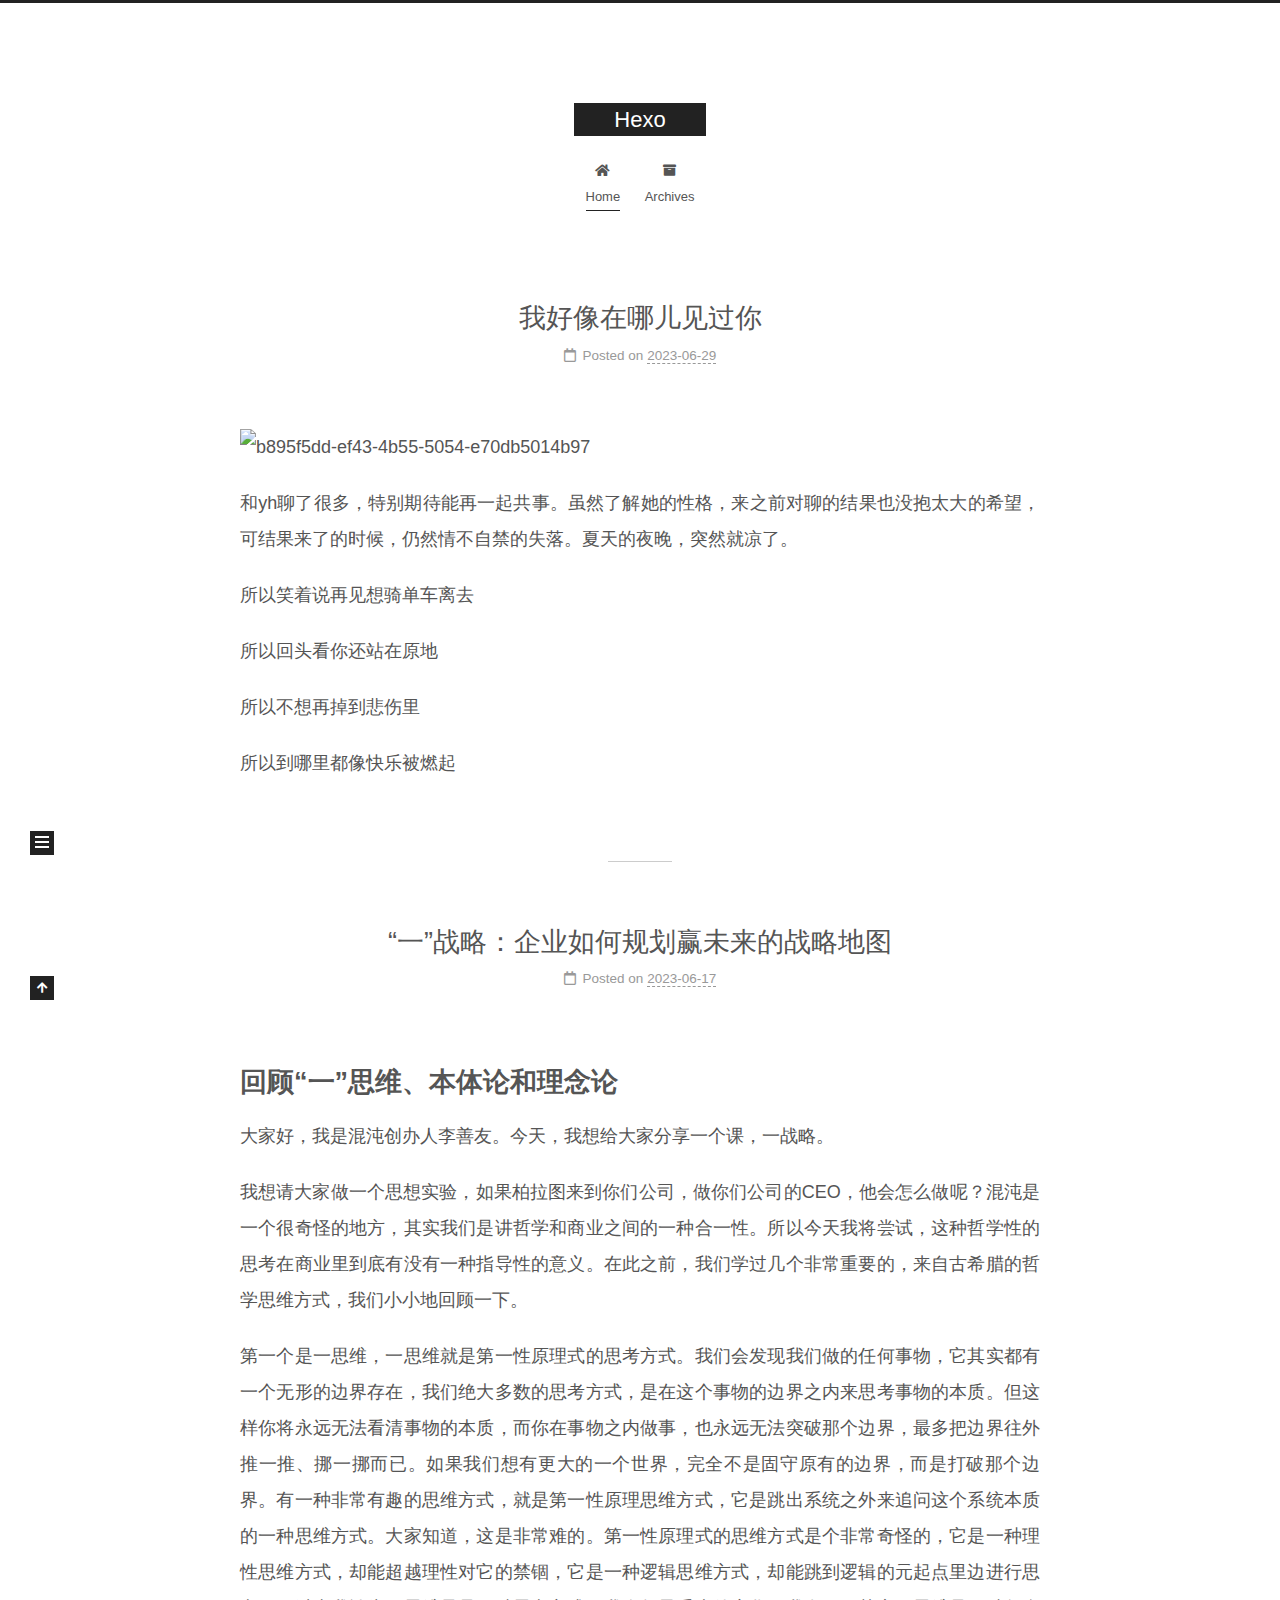
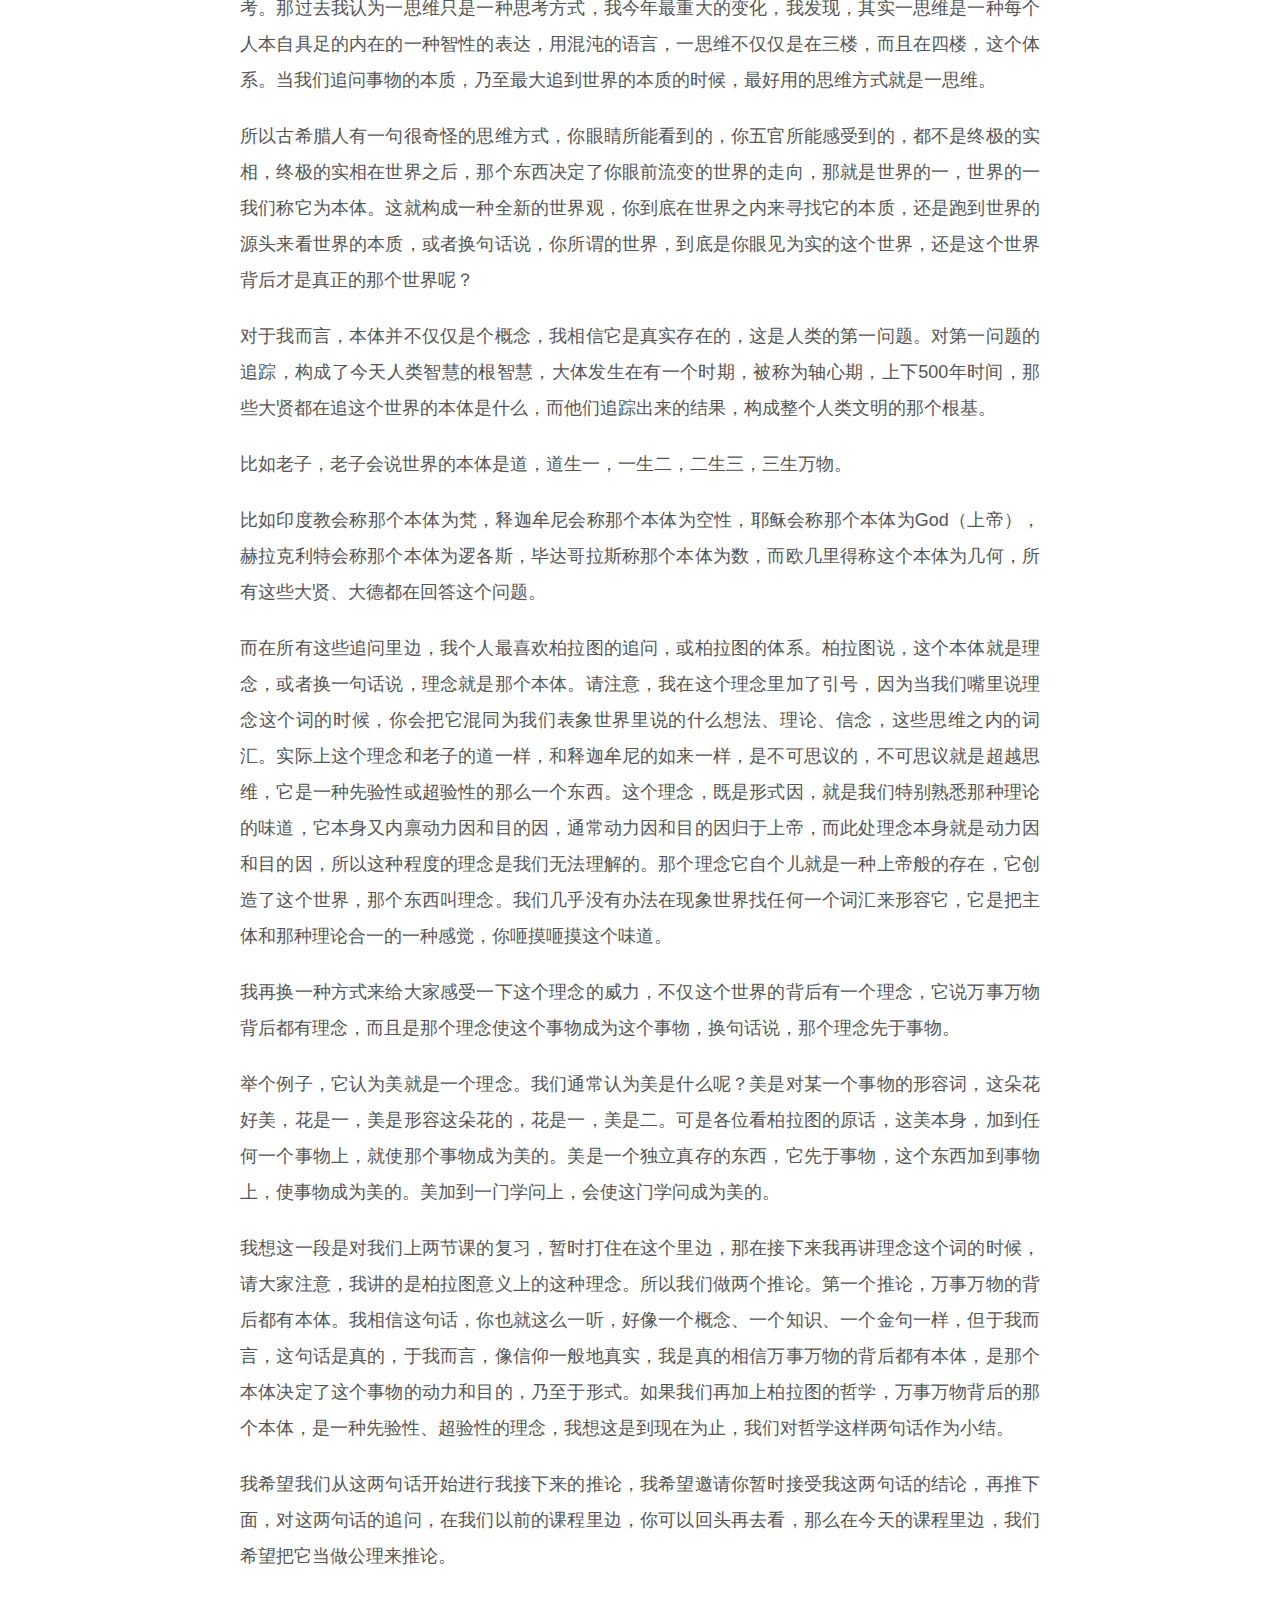
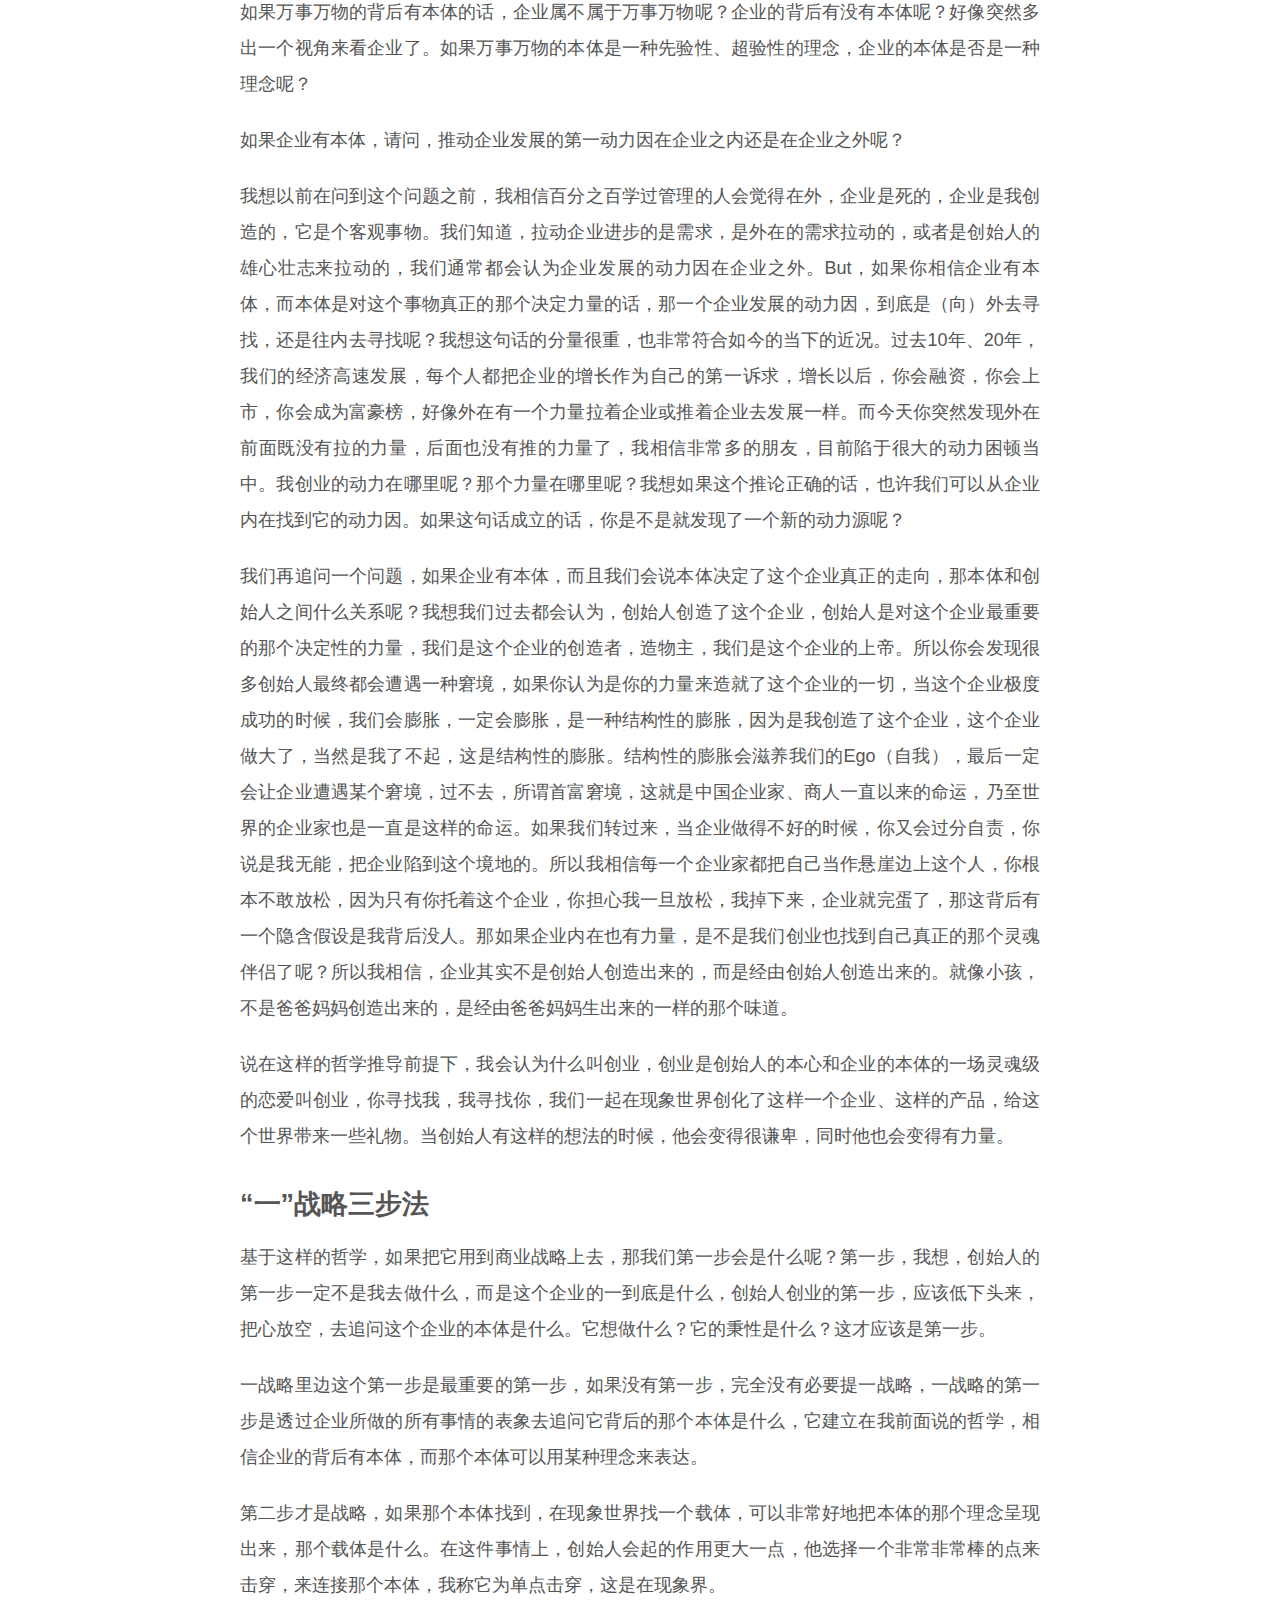
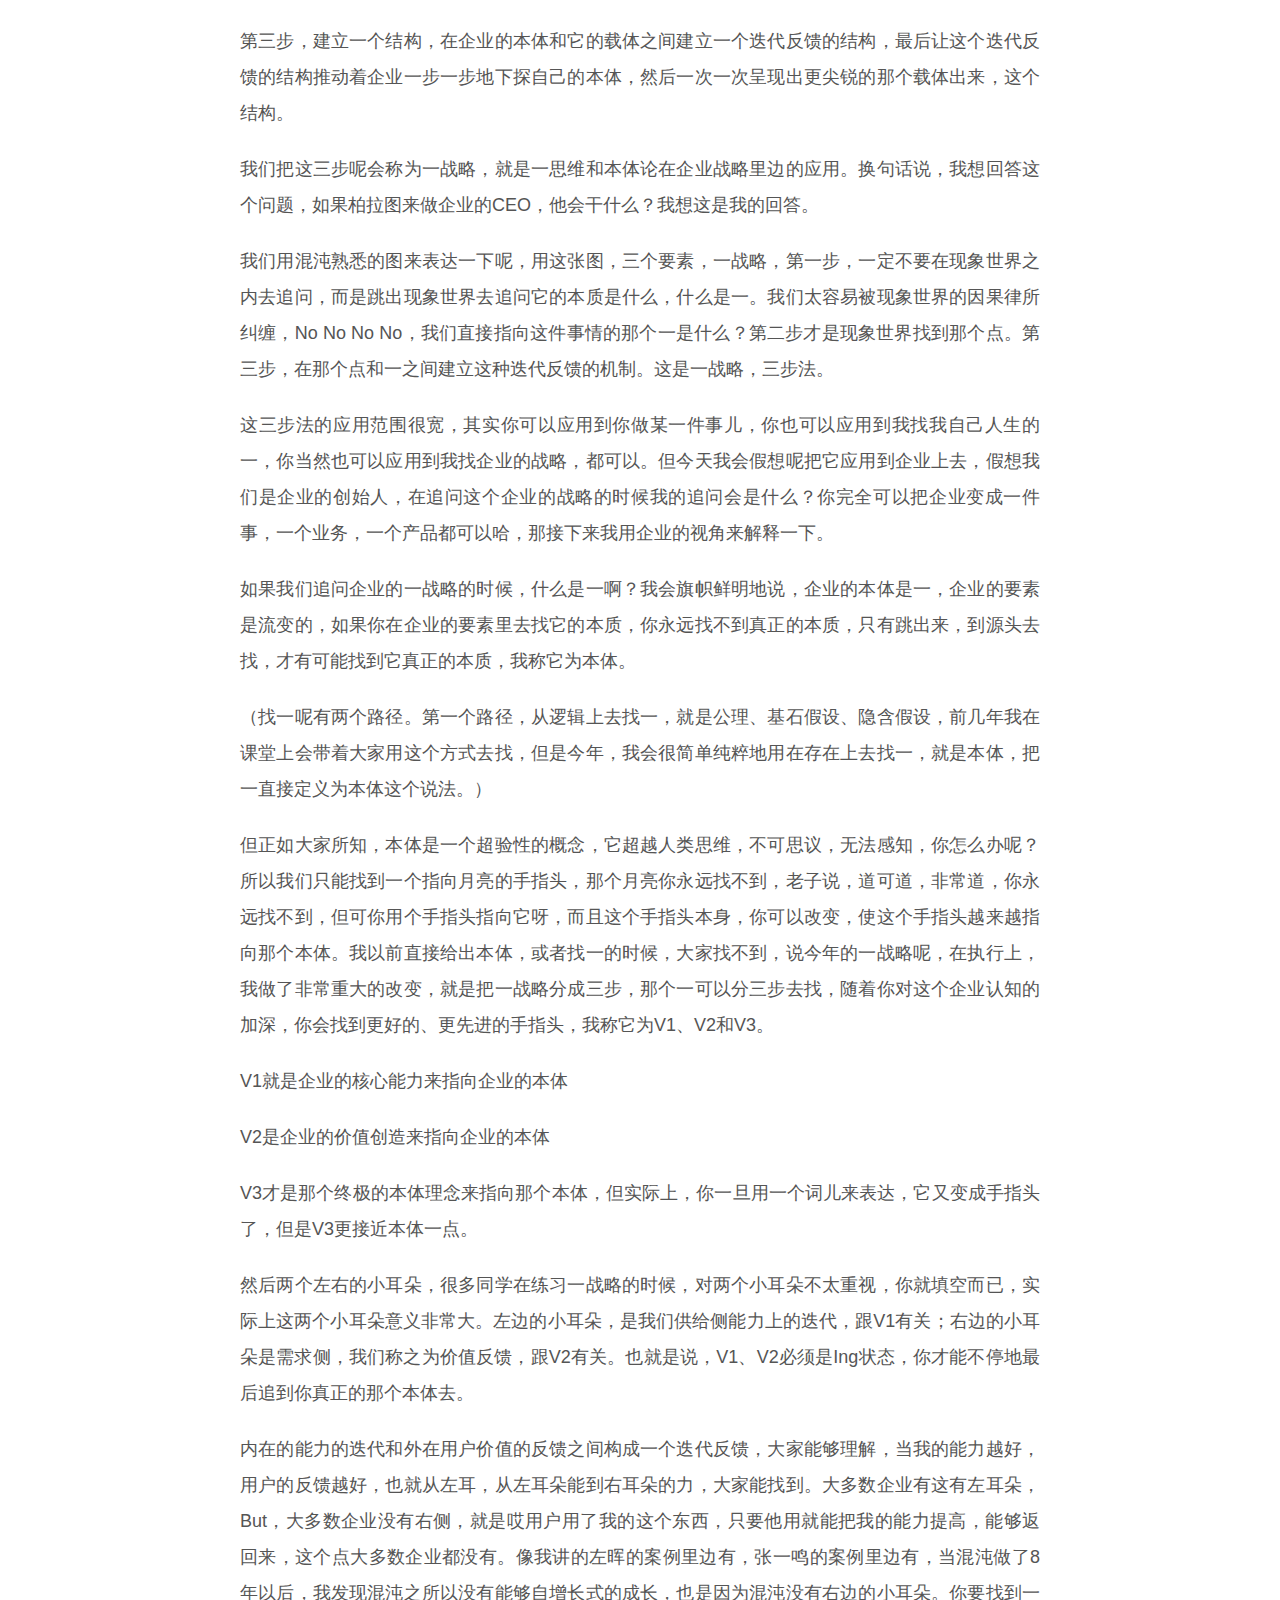
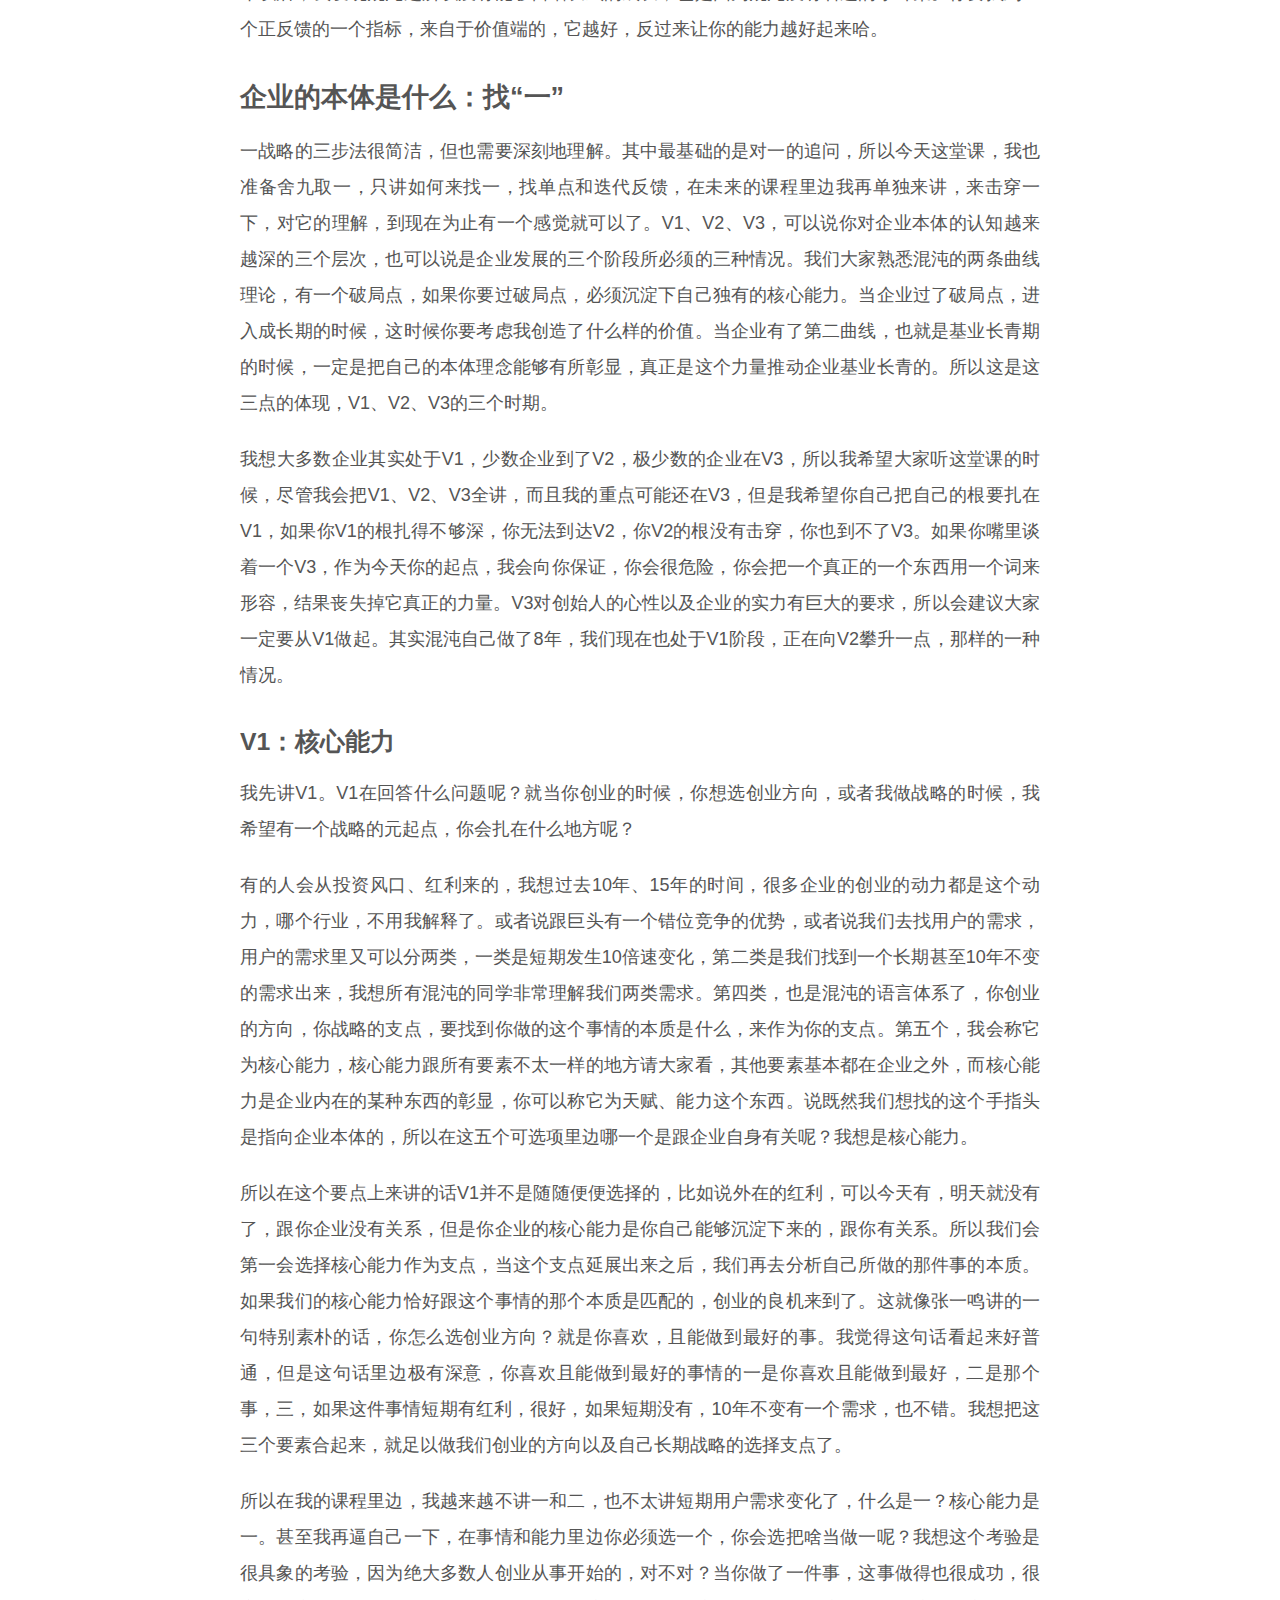
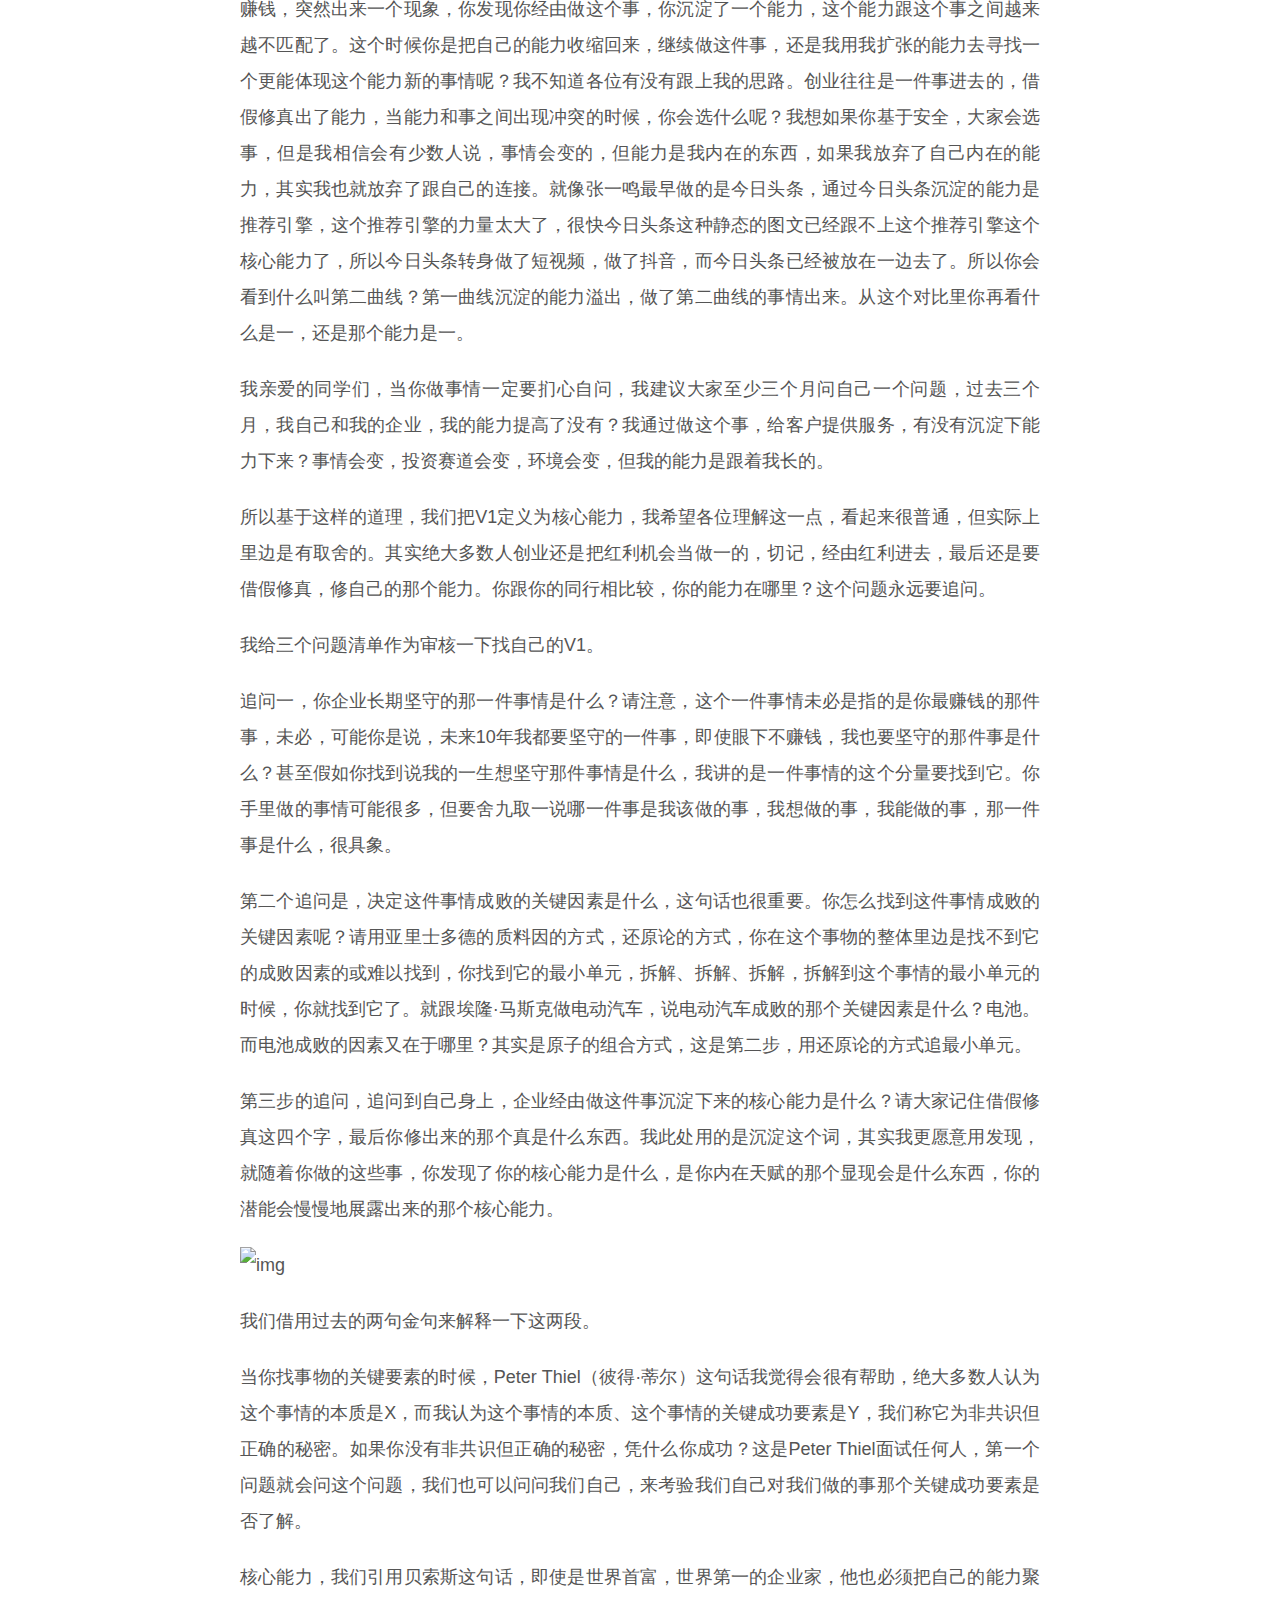
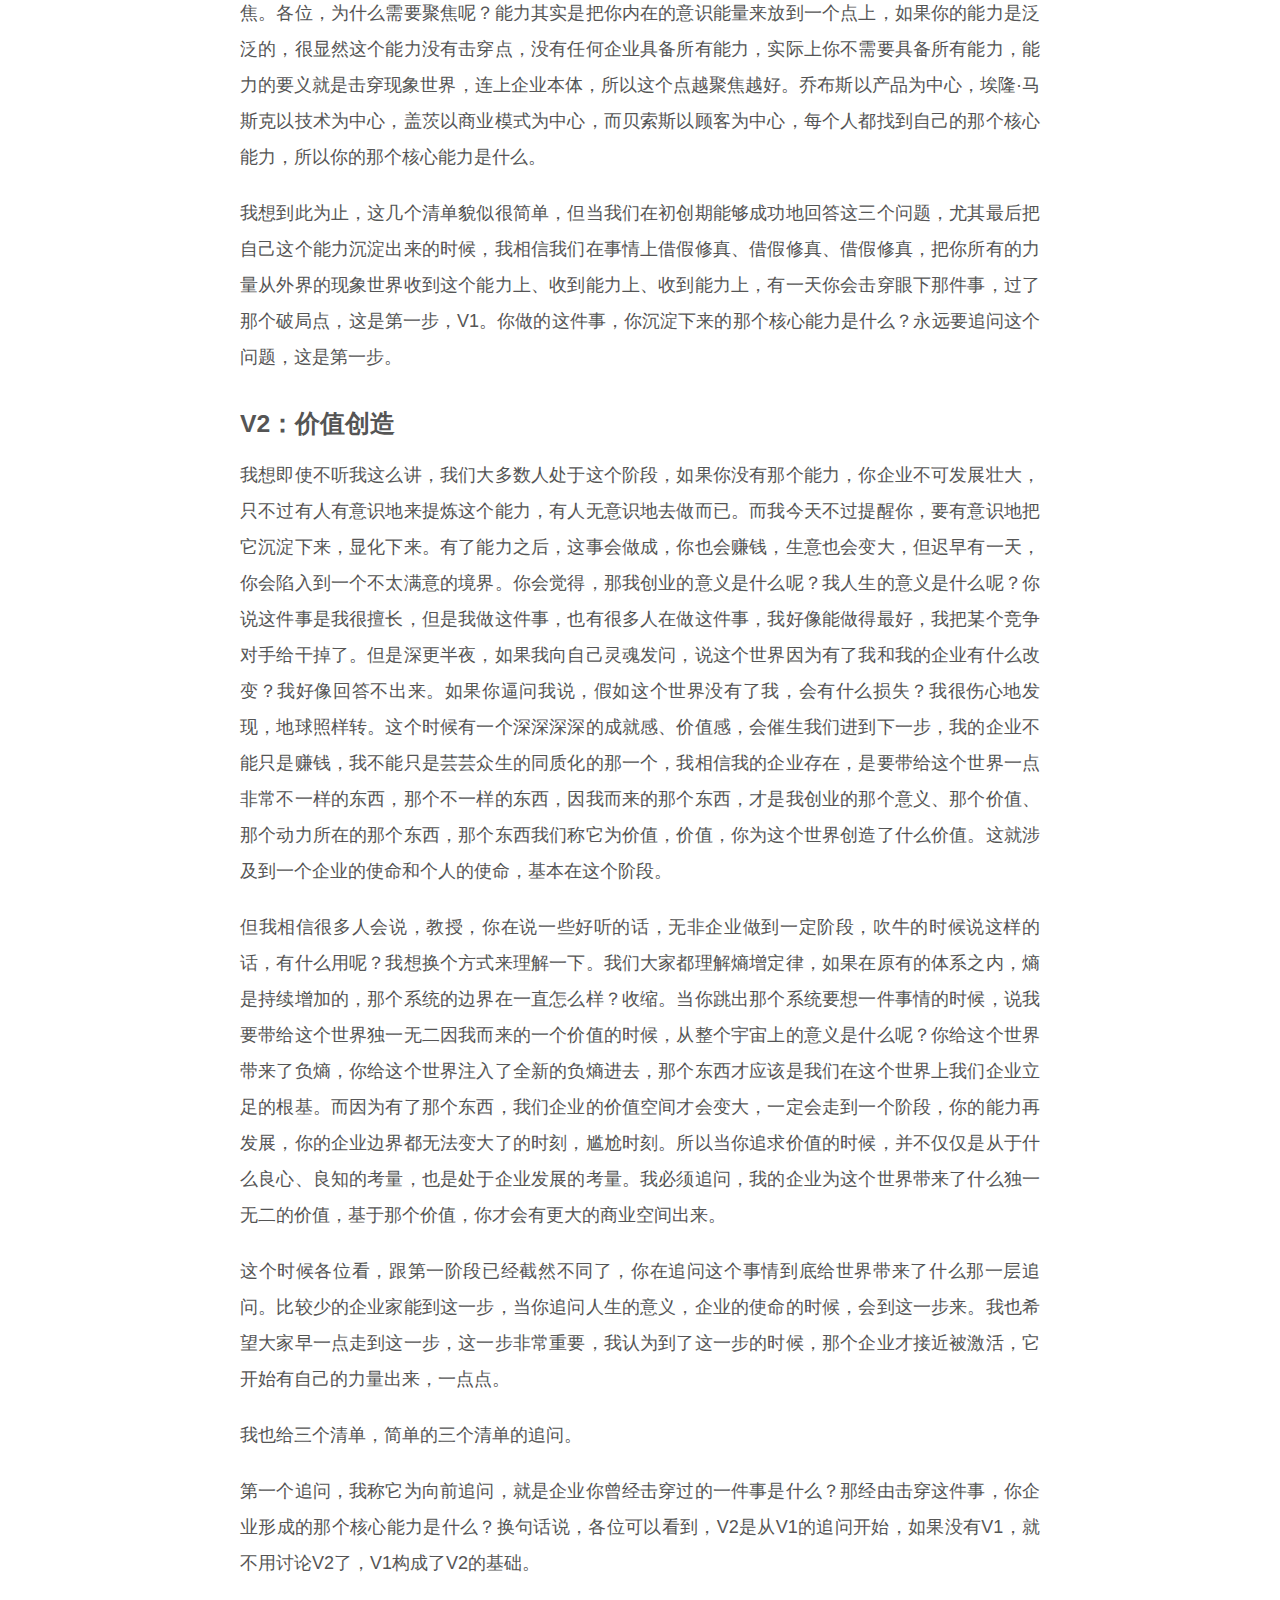
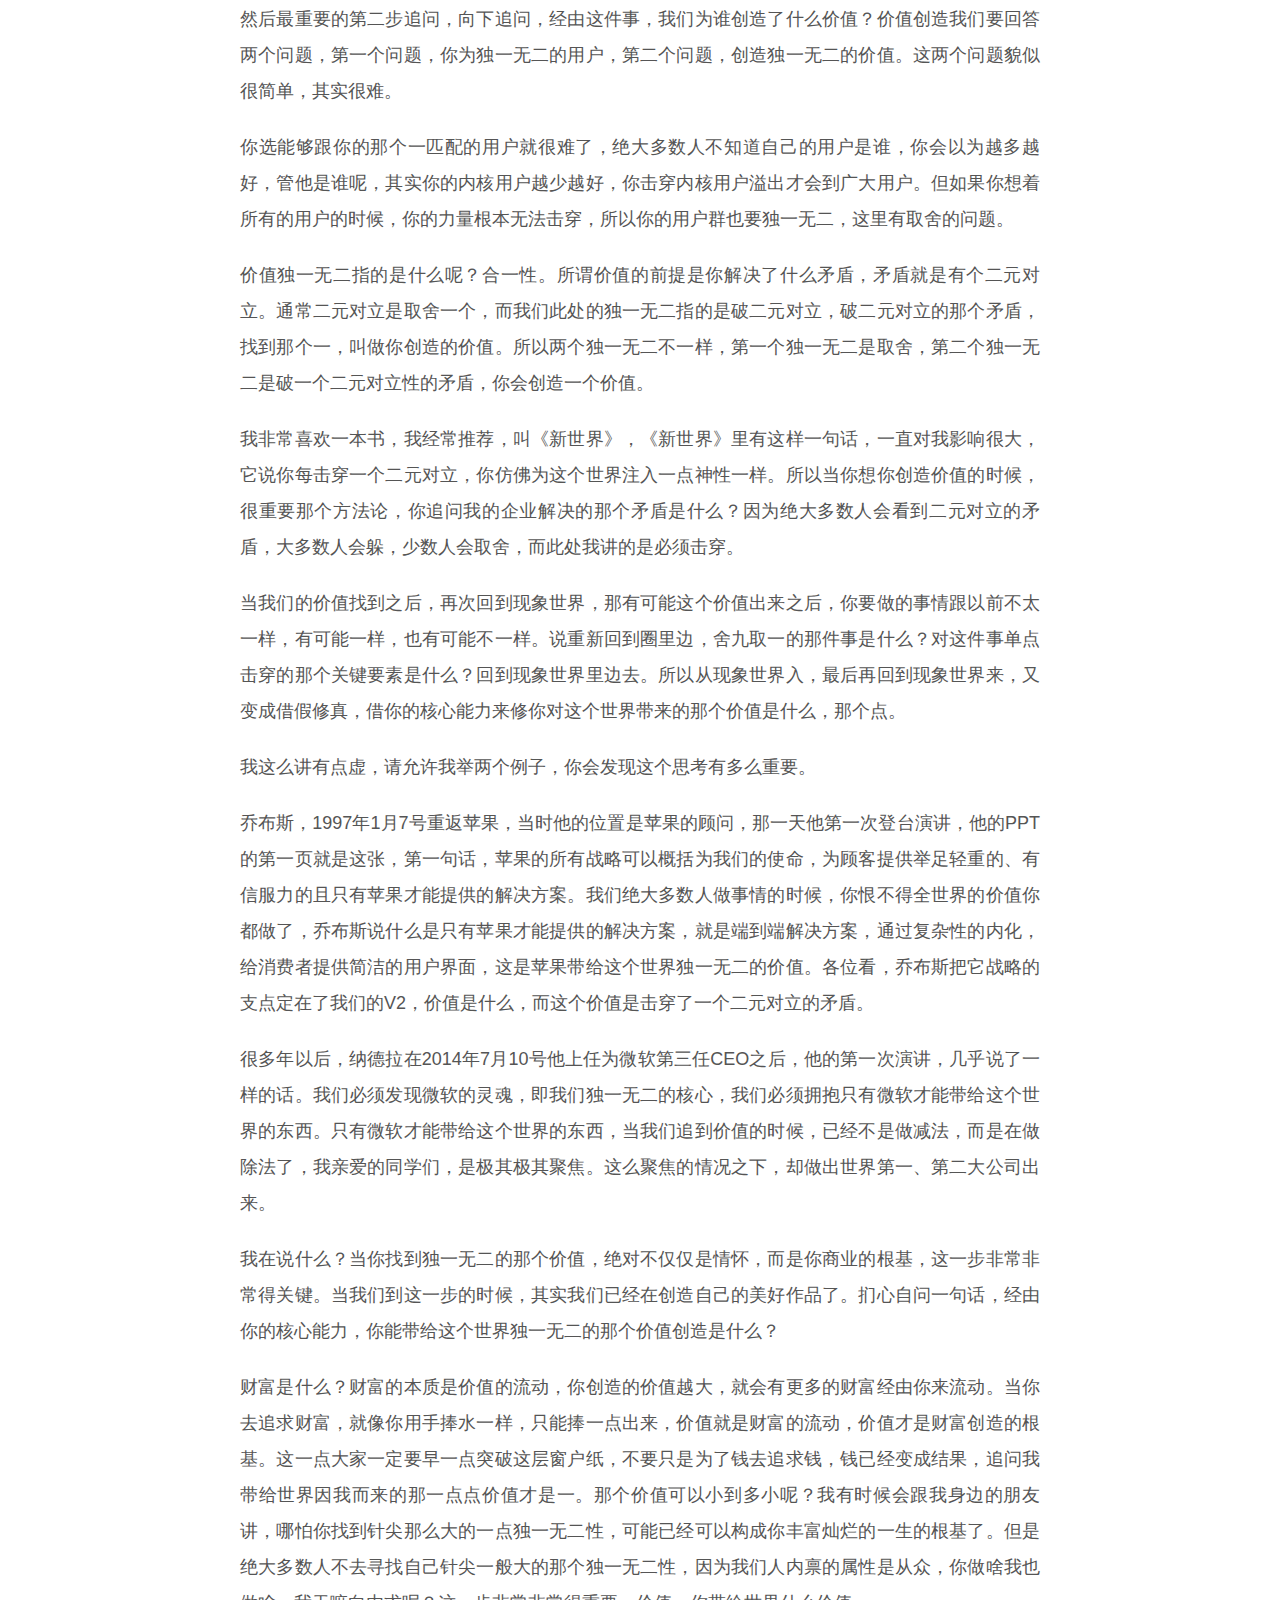
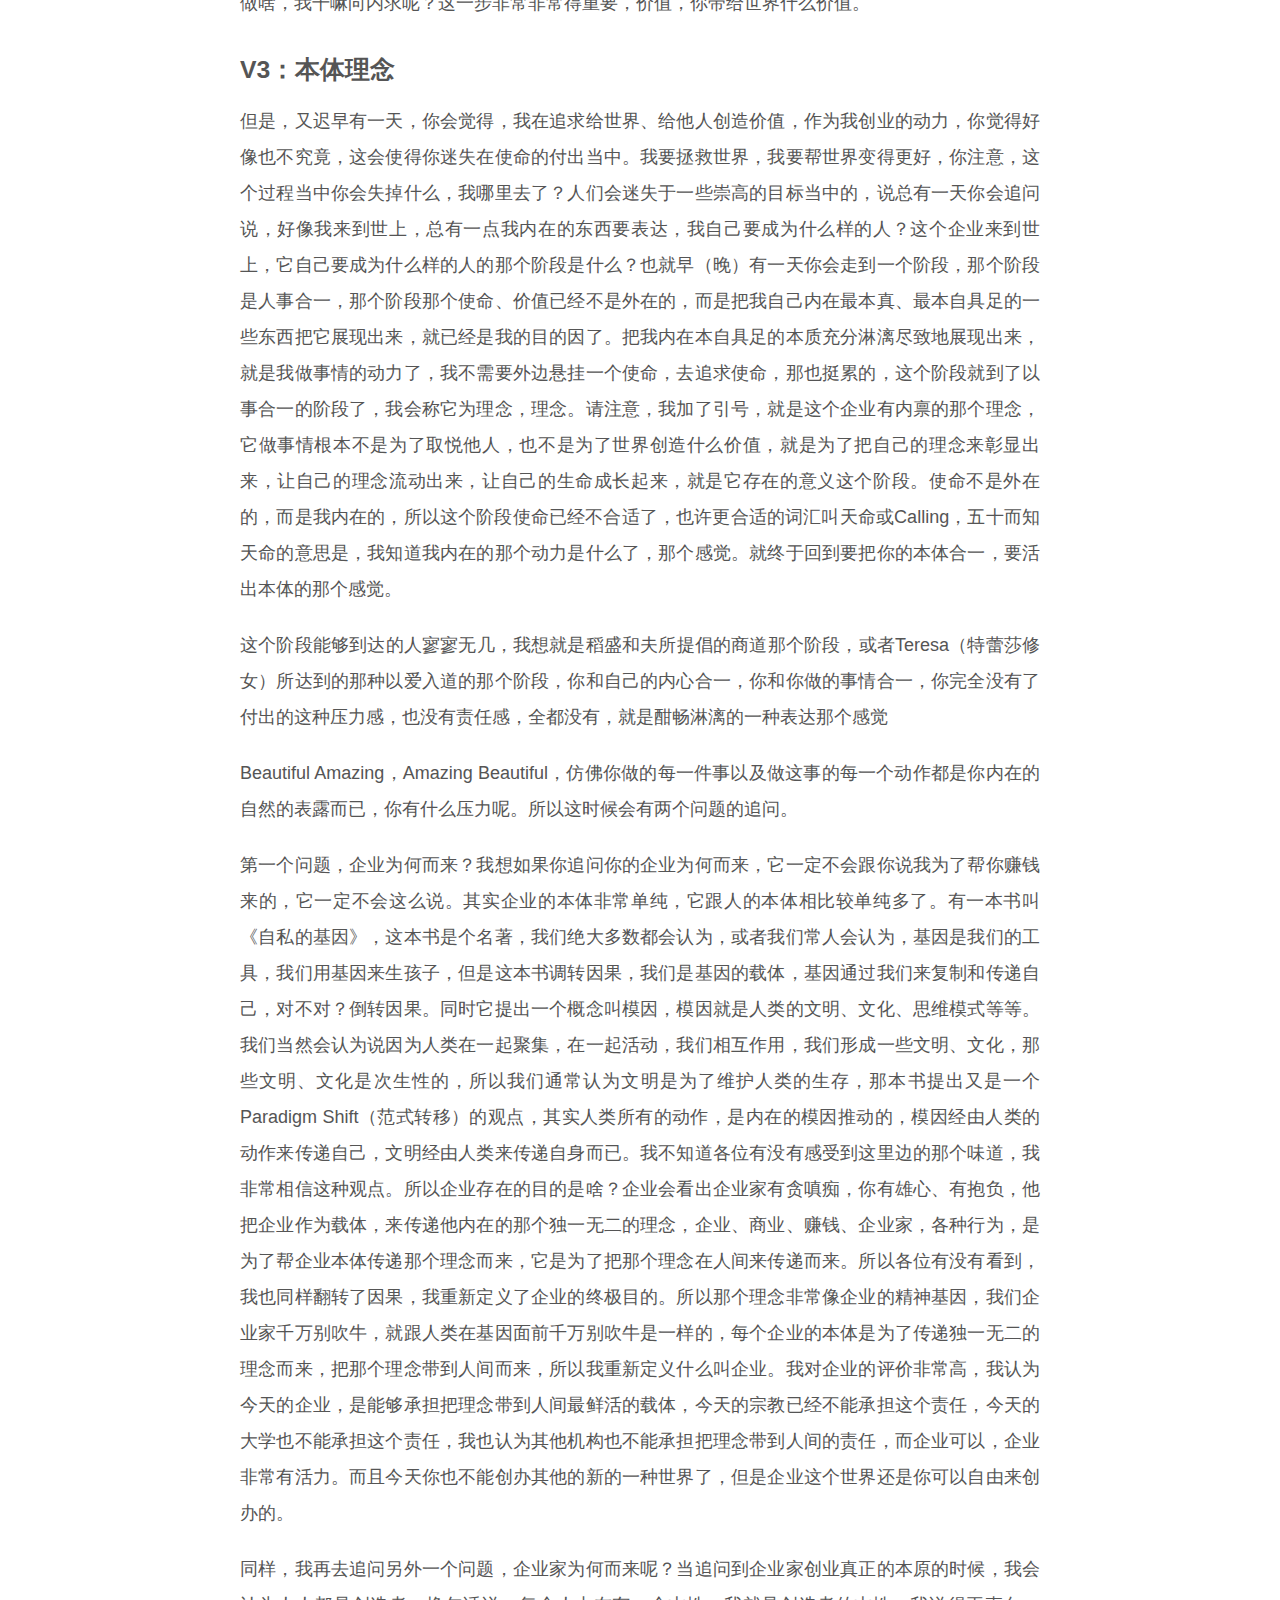
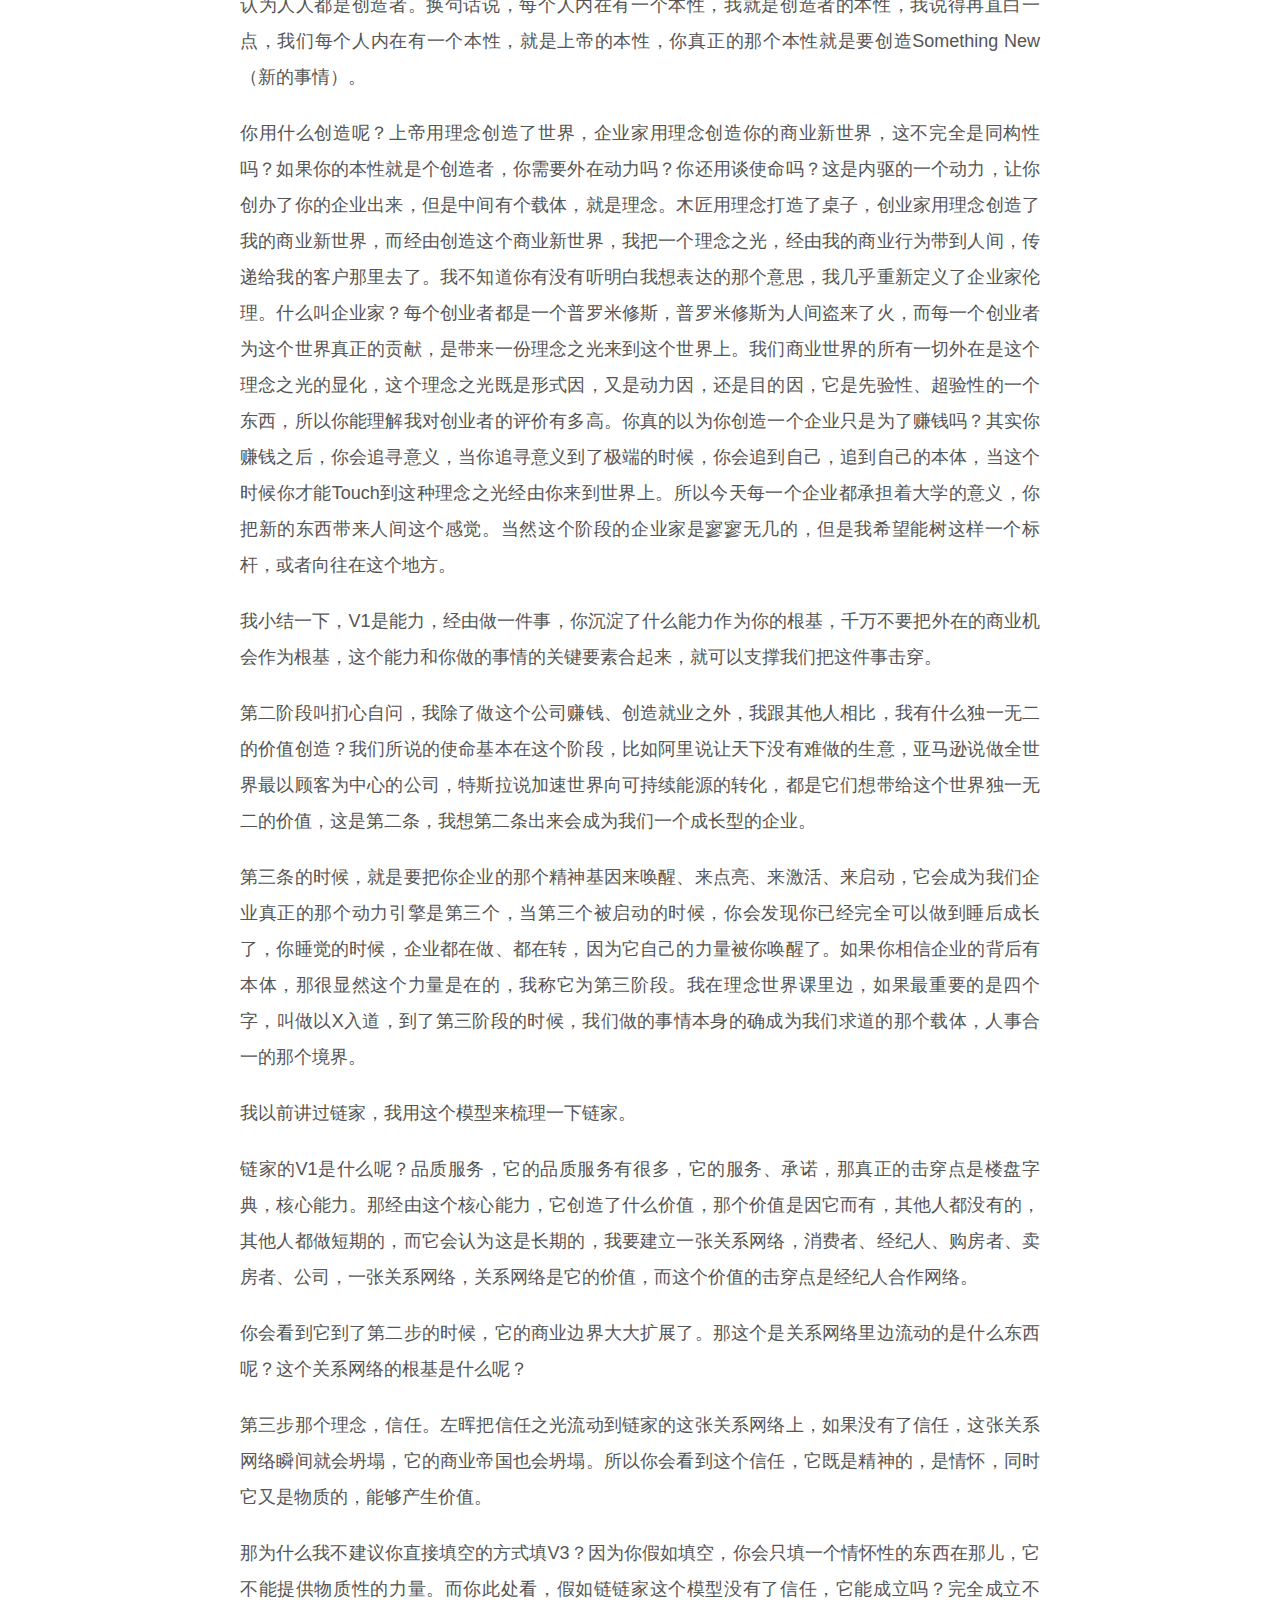
==== index.html @ e6f0fb81 "Site updated: 2023-06-29 02:18:44" ====
<!DOCTYPE html>
<html lang="en">
<head>
  <meta charset="UTF-8">
<meta name="viewport" content="width=device-width, initial-scale=1, maximum-scale=2">
<meta name="theme-color" content="#222">
<meta name="generator" content="Hexo 6.3.0">
  <link rel="apple-touch-icon" sizes="180x180" href="/images/apple-touch-icon-next.png">
  <link rel="icon" type="image/png" sizes="32x32" href="/images/favicon-32x32-next.png">
  <link rel="icon" type="image/png" sizes="16x16" href="/images/favicon-16x16-next.png">
  <link rel="mask-icon" href="/images/logo.svg" color="#222">

<link rel="stylesheet" href="/css/main.css">


<link rel="stylesheet" href="/lib/font-awesome/css/all.min.css">

<script id="hexo-configurations">
    var NexT = window.NexT || {};
    var CONFIG = {"hostname":"example.com","root":"/","scheme":"Muse","version":"7.8.0","exturl":false,"sidebar":{"position":"left","display":"post","padding":18,"offset":12,"onmobile":false},"copycode":{"enable":false,"show_result":false,"style":null},"back2top":{"enable":true,"sidebar":false,"scrollpercent":false},"bookmark":{"enable":false,"color":"#222","save":"auto"},"fancybox":false,"mediumzoom":false,"lazyload":false,"pangu":false,"comments":{"style":"tabs","active":null,"storage":true,"lazyload":false,"nav":null},"algolia":{"hits":{"per_page":10},"labels":{"input_placeholder":"Search for Posts","hits_empty":"We didn't find any results for the search: ${query}","hits_stats":"${hits} results found in ${time} ms"}},"localsearch":{"enable":false,"trigger":"auto","top_n_per_article":1,"unescape":false,"preload":false},"motion":{"enable":true,"async":false,"transition":{"post_block":"fadeIn","post_header":"slideDownIn","post_body":"slideDownIn","coll_header":"slideLeftIn","sidebar":"slideUpIn"}}};
  </script>

  <meta property="og:type" content="website">
<meta property="og:title" content="Hexo">
<meta property="og:url" content="http://example.com/index.html">
<meta property="og:site_name" content="Hexo">
<meta property="og:locale" content="en_US">
<meta property="article:author" content="John Doe">
<meta name="twitter:card" content="summary">

<link rel="canonical" href="http://example.com/">


<script id="page-configurations">
  // https://hexo.io/docs/variables.html
  CONFIG.page = {
    sidebar: "",
    isHome : true,
    isPost : false,
    lang   : 'en'
  };
</script>

  <title>Hexo</title>
  






  <noscript>
  <style>
  .use-motion .brand,
  .use-motion .menu-item,
  .sidebar-inner,
  .use-motion .post-block,
  .use-motion .pagination,
  .use-motion .comments,
  .use-motion .post-header,
  .use-motion .post-body,
  .use-motion .collection-header { opacity: initial; }

  .use-motion .site-title,
  .use-motion .site-subtitle {
    opacity: initial;
    top: initial;
  }

  .use-motion .logo-line-before i { left: initial; }
  .use-motion .logo-line-after i { right: initial; }
  </style>
</noscript>

</head>

<body itemscope itemtype="http://schema.org/WebPage">
  <div class="container use-motion">
    <div class="headband"></div>

    <header class="header" itemscope itemtype="http://schema.org/WPHeader">
      <div class="header-inner"><div class="site-brand-container">
  <div class="site-nav-toggle">
    <div class="toggle" aria-label="Toggle navigation bar">
      <span class="toggle-line toggle-line-first"></span>
      <span class="toggle-line toggle-line-middle"></span>
      <span class="toggle-line toggle-line-last"></span>
    </div>
  </div>

  <div class="site-meta">

    <a href="/" class="brand" rel="start">
      <span class="logo-line-before"><i></i></span>
      <h1 class="site-title">Hexo</h1>
      <span class="logo-line-after"><i></i></span>
    </a>
  </div>

  <div class="site-nav-right">
    <div class="toggle popup-trigger">
    </div>
  </div>
</div>




<nav class="site-nav">
  <ul id="menu" class="main-menu menu">
        <li class="menu-item menu-item-home">

    <a href="/" rel="section"><i class="fa fa-home fa-fw"></i>Home</a>

  </li>
        <li class="menu-item menu-item-archives">

    <a href="/archives/" rel="section"><i class="fa fa-archive fa-fw"></i>Archives</a>

  </li>
  </ul>
</nav>




</div>
    </header>

    
  <div class="back-to-top">
    <i class="fa fa-arrow-up"></i>
    <span>0%</span>
  </div>


    <main class="main">
      <div class="main-inner">
        <div class="content-wrap">
          

          <div class="content index posts-expand">
            
      
  
  
  <article itemscope itemtype="http://schema.org/Article" class="post-block" lang="en">
    <link itemprop="mainEntityOfPage" href="http://example.com/2023/06/29/%E6%88%91%E5%A5%BD%E5%83%8F%E5%9C%A8%E5%93%AA%E9%87%8C%E8%A7%81%E8%BF%87%E4%BD%A0/">

    <span hidden itemprop="author" itemscope itemtype="http://schema.org/Person">
      <meta itemprop="image" content="/images/avatar.gif">
      <meta itemprop="name" content="John Doe">
      <meta itemprop="description" content="">
    </span>

    <span hidden itemprop="publisher" itemscope itemtype="http://schema.org/Organization">
      <meta itemprop="name" content="Hexo">
    </span>
      <header class="post-header">
        <h2 class="post-title" itemprop="name headline">
          
            <a href="/2023/06/29/%E6%88%91%E5%A5%BD%E5%83%8F%E5%9C%A8%E5%93%AA%E9%87%8C%E8%A7%81%E8%BF%87%E4%BD%A0/" class="post-title-link" itemprop="url">我好像在哪儿见过你</a>
        </h2>

        <div class="post-meta">
            <span class="post-meta-item">
              <span class="post-meta-item-icon">
                <i class="far fa-calendar"></i>
              </span>
              <span class="post-meta-item-text">Posted on</span>
              

              <time title="Created: 2023-06-29 00:13:00 / Modified: 02:17:30" itemprop="dateCreated datePublished" datetime="2023-06-29T00:13:00+08:00">2023-06-29</time>
            </span>

          

        </div>
      </header>

    
    
    
    <div class="post-body" itemprop="articleBody">

      
          <p><img src="/Users/floating/Downloads/b895f5dd-ef43-4b55-5054-e70db5014b97.png" alt="b895f5dd-ef43-4b55-5054-e70db5014b97"></p>
<p>和yh聊了很多，特别期待能再一起共事。虽然了解她的性格，来之前对聊的结果也没抱太大的希望，可结果来了的时候，仍然情不自禁的失落。夏天的夜晚，突然就凉了。</p>
<p>所以笑着说再见想骑单车离去</p>
<p>所以回头看你还站在原地</p>
<p>所以不想再掉到悲伤里</p>
<p>所以到哪里都像快乐被燃起</p>

      
    </div>

    
    
    
      <footer class="post-footer">
        <div class="post-eof"></div>
      </footer>
  </article>
  
  
  

      
  
  
  <article itemscope itemtype="http://schema.org/Article" class="post-block" lang="en">
    <link itemprop="mainEntityOfPage" href="http://example.com/2023/06/17/%E4%BC%81%E4%B8%9A%E5%A6%82%E4%BD%95%E8%A7%84%E5%88%92%E8%B5%A2%E6%9C%AA%E6%9D%A5%E7%9A%84%E6%88%98%E7%95%A5%E5%9C%B0%E5%9B%BE/">

    <span hidden itemprop="author" itemscope itemtype="http://schema.org/Person">
      <meta itemprop="image" content="/images/avatar.gif">
      <meta itemprop="name" content="John Doe">
      <meta itemprop="description" content="">
    </span>

    <span hidden itemprop="publisher" itemscope itemtype="http://schema.org/Organization">
      <meta itemprop="name" content="Hexo">
    </span>
      <header class="post-header">
        <h2 class="post-title" itemprop="name headline">
          
            <a href="/2023/06/17/%E4%BC%81%E4%B8%9A%E5%A6%82%E4%BD%95%E8%A7%84%E5%88%92%E8%B5%A2%E6%9C%AA%E6%9D%A5%E7%9A%84%E6%88%98%E7%95%A5%E5%9C%B0%E5%9B%BE/" class="post-title-link" itemprop="url">“一”战略：企业如何规划赢未来的战略地图</a>
        </h2>

        <div class="post-meta">
            <span class="post-meta-item">
              <span class="post-meta-item-icon">
                <i class="far fa-calendar"></i>
              </span>
              <span class="post-meta-item-text">Posted on</span>
              

              <time title="Created: 2023-06-17 18:55:03 / Modified: 20:04:14" itemprop="dateCreated datePublished" datetime="2023-06-17T18:55:03+08:00">2023-06-17</time>
            </span>

          

        </div>
      </header>

    
    
    
    <div class="post-body" itemprop="articleBody">

      
          <h1 id="回顾“一”思维、本体论和理念论"><a href="#回顾“一”思维、本体论和理念论" class="headerlink" title="回顾“一”思维、本体论和理念论"></a>回顾“一”思维、本体论和理念论</h1><p>大家好，我是混沌创办人李善友。今天，我想给大家分享一个课，一战略。</p>
<p>我想请大家做一个思想实验，如果柏拉图来到你们公司，做你们公司的CEO，他会怎么做呢？混沌是一个很奇怪的地方，其实我们是讲哲学和商业之间的一种合一性。所以今天我将尝试，这种哲学性的思考在商业里到底有没有一种指导性的意义。在此之前，我们学过几个非常重要的，来自古希腊的哲学思维方式，我们小小地回顾一下。</p>
<p>第一个是一思维，一思维就是第一性原理式的思考方式。我们会发现我们做的任何事物，它其实都有一个无形的边界存在，我们绝大多数的思考方式，是在这个事物的边界之内来思考事物的本质。但这样你将永远无法看清事物的本质，而你在事物之内做事，也永远无法突破那个边界，最多把边界往外推一推、挪一挪而已。如果我们想有更大的一个世界，完全不是固守原有的边界，而是打破那个边界。有一种非常有趣的思维方式，就是第一性原理思维方式，它是跳出系统之外来追问这个系统本质的一种思维方式。大家知道，这是非常难的。第一性原理式的思维方式是个非常奇怪的，它是一种理性思维方式，却能超越理性对它的禁锢，它是一种逻辑思维方式，却能跳到逻辑的元起点里边进行思考。那过去我认为一思维只是一种思考方式，我今年最重大的变化，我发现，其实一思维是一种每个人本自具足的内在的一种智性的表达，用混沌的语言，一思维不仅仅是在三楼，而且在四楼，这个体系。当我们追问事物的本质，乃至最大追到世界的本质的时候，最好用的思维方式就是一思维。</p>
<p>所以古希腊人有一句很奇怪的思维方式，你眼睛所能看到的，你五官所能感受到的，都不是终极的实相，终极的实相在世界之后，那个东西决定了你眼前流变的世界的走向，那就是世界的一，世界的一我们称它为本体。这就构成一种全新的世界观，你到底在世界之内来寻找它的本质，还是跑到世界的源头来看世界的本质，或者换句话说，你所谓的世界，到底是你眼见为实的这个世界，还是这个世界背后才是真正的那个世界呢？</p>
<p>对于我而言，本体并不仅仅是个概念，我相信它是真实存在的，这是人类的第一问题。对第一问题的追踪，构成了今天人类智慧的根智慧，大体发生在有一个时期，被称为轴心期，上下500年时间，那些大贤都在追这个世界的本体是什么，而他们追踪出来的结果，构成整个人类文明的那个根基。</p>
<p>比如老子，老子会说世界的本体是道，道生一，一生二，二生三，三生万物。</p>
<p>比如印度教会称那个本体为梵，释迦牟尼会称那个本体为空性，耶稣会称那个本体为God（上帝），赫拉克利特会称那个本体为逻各斯，毕达哥拉斯称那个本体为数，而欧几里得称这个本体为几何，所有这些大贤、大德都在回答这个问题。</p>
<p>而在所有这些追问里边，我个人最喜欢柏拉图的追问，或柏拉图的体系。柏拉图说，这个本体就是理念，或者换一句话说，理念就是那个本体。请注意，我在这个理念里加了引号，因为当我们嘴里说理念这个词的时候，你会把它混同为我们表象世界里说的什么想法、理论、信念，这些思维之内的词汇。实际上这个理念和老子的道一样，和释迦牟尼的如来一样，是不可思议的，不可思议就是超越思维，它是一种先验性或超验性的那么一个东西。这个理念，既是形式因，就是我们特别熟悉那种理论的味道，它本身又内禀动力因和目的因，通常动力因和目的因归于上帝，而此处理念本身就是动力因和目的因，所以这种程度的理念是我们无法理解的。那个理念它自个儿就是一种上帝般的存在，它创造了这个世界，那个东西叫理念。我们几乎没有办法在现象世界找任何一个词汇来形容它，它是把主体和那种理论合一的一种感觉，你咂摸咂摸这个味道。</p>
<p>我再换一种方式来给大家感受一下这个理念的威力，不仅这个世界的背后有一个理念，它说万事万物背后都有理念，而且是那个理念使这个事物成为这个事物，换句话说，那个理念先于事物。</p>
<p>举个例子，它认为美就是一个理念。我们通常认为美是什么呢？美是对某一个事物的形容词，这朵花好美，花是一，美是形容这朵花的，花是一，美是二。可是各位看柏拉图的原话，这美本身，加到任何一个事物上，就使那个事物成为美的。美是一个独立真存的东西，它先于事物，这个东西加到事物上，使事物成为美的。美加到一门学问上，会使这门学问成为美的。</p>
<p>我想这一段是对我们上两节课的复习，暂时打住在这个里边，那在接下来我再讲理念这个词的时候，请大家注意，我讲的是柏拉图意义上的这种理念。所以我们做两个推论。第一个推论，万事万物的背后都有本体。我相信这句话，你也就这么一听，好像一个概念、一个知识、一个金句一样，但于我而言，这句话是真的，于我而言，像信仰一般地真实，我是真的相信万事万物的背后都有本体，是那个本体决定了这个事物的动力和目的，乃至于形式。如果我们再加上柏拉图的哲学，万事万物背后的那个本体，是一种先验性、超验性的理念，我想这是到现在为止，我们对哲学这样两句话作为小结。</p>
<p>我希望我们从这两句话开始进行我接下来的推论，我希望邀请你暂时接受我这两句话的结论，再推下面，对这两句话的追问，在我们以前的课程里边，你可以回头再去看，那么在今天的课程里边，我们希望把它当做公理来推论。</p>
<p>如果万事万物的背后有本体的话，企业属不属于万事万物呢？企业的背后有没有本体呢？好像突然多出一个视角来看企业了。如果万事万物的本体是一种先验性、超验性的理念，企业的本体是否是一种理念呢？</p>
<p>如果企业有本体，请问，推动企业发展的第一动力因在企业之内还是在企业之外呢？</p>
<p>我想以前在问到这个问题之前，我相信百分之百学过管理的人会觉得在外，企业是死的，企业是我创造的，它是个客观事物。我们知道，拉动企业进步的是需求，是外在的需求拉动的，或者是创始人的雄心壮志来拉动的，我们通常都会认为企业发展的动力因在企业之外。But，如果你相信企业有本体，而本体是对这个事物真正的那个决定力量的话，那一个企业发展的动力因，到底是（向）外去寻找，还是往内去寻找呢？我想这句话的分量很重，也非常符合如今的当下的近况。过去10年、20年，我们的经济高速发展，每个人都把企业的增长作为自己的第一诉求，增长以后，你会融资，你会上市，你会成为富豪榜，好像外在有一个力量拉着企业或推着企业去发展一样。而今天你突然发现外在前面既没有拉的力量，后面也没有推的力量了，我相信非常多的朋友，目前陷于很大的动力困顿当中。我创业的动力在哪里呢？那个力量在哪里呢？我想如果这个推论正确的话，也许我们可以从企业内在找到它的动力因。如果这句话成立的话，你是不是就发现了一个新的动力源呢？</p>
<p>我们再追问一个问题，如果企业有本体，而且我们会说本体决定了这个企业真正的走向，那本体和创始人之间什么关系呢？我想我们过去都会认为，创始人创造了这个企业，创始人是对这个企业最重要的那个决定性的力量，我们是这个企业的创造者，造物主，我们是这个企业的上帝。所以你会发现很多创始人最终都会遭遇一种窘境，如果你认为是你的力量来造就了这个企业的一切，当这个企业极度成功的时候，我们会膨胀，一定会膨胀，是一种结构性的膨胀，因为是我创造了这个企业，这个企业做大了，当然是我了不起，这是结构性的膨胀。结构性的膨胀会滋养我们的Ego（自我），最后一定会让企业遭遇某个窘境，过不去，所谓首富窘境，这就是中国企业家、商人一直以来的命运，乃至世界的企业家也是一直是这样的命运。如果我们转过来，当企业做得不好的时候，你又会过分自责，你说是我无能，把企业陷到这个境地的。所以我相信每一个企业家都把自己当作悬崖边上这个人，你根本不敢放松，因为只有你托着这个企业，你担心我一旦放松，我掉下来，企业就完蛋了，那这背后有一个隐含假设是我背后没人。那如果企业内在也有力量，是不是我们创业也找到自己真正的那个灵魂伴侣了呢？所以我相信，企业其实不是创始人创造出来的，而是经由创始人创造出来的。就像小孩，不是爸爸妈妈创造出来的，是经由爸爸妈妈生出来的一样的那个味道。</p>
<p>说在这样的哲学推导前提下，我会认为什么叫创业，创业是创始人的本心和企业的本体的一场灵魂级的恋爱叫创业，你寻找我，我寻找你，我们一起在现象世界创化了这样一个企业、这样的产品，给这个世界带来一些礼物。当创始人有这样的想法的时候，他会变得很谦卑，同时他也会变得有力量。</p>
<h1 id="“一”战略三步法"><a href="#“一”战略三步法" class="headerlink" title="“一”战略三步法"></a>“一”战略三步法</h1><p>基于这样的哲学，如果把它用到商业战略上去，那我们第一步会是什么呢？第一步，我想，创始人的第一步一定不是我去做什么，而是这个企业的一到底是什么，创始人创业的第一步，应该低下头来，把心放空，去追问这个企业的本体是什么。它想做什么？它的秉性是什么？这才应该是第一步。</p>
<p>一战略里边这个第一步是最重要的第一步，如果没有第一步，完全没有必要提一战略，一战略的第一步是透过企业所做的所有事情的表象去追问它背后的那个本体是什么，它建立在我前面说的哲学，相信企业的背后有本体，而那个本体可以用某种理念来表达。</p>
<p>第二步才是战略，如果那个本体找到，在现象世界找一个载体，可以非常好地把本体的那个理念呈现出来，那个载体是什么。在这件事情上，创始人会起的作用更大一点，他选择一个非常非常棒的点来击穿，来连接那个本体，我称它为单点击穿，这是在现象界。</p>
<p>第三步，建立一个结构，在企业的本体和它的载体之间建立一个迭代反馈的结构，最后让这个迭代反馈的结构推动着企业一步一步地下探自己的本体，然后一次一次呈现出更尖锐的那个载体出来，这个结构。</p>
<p>我们把这三步呢会称为一战略，就是一思维和本体论在企业战略里边的应用。换句话说，我想回答这个问题，如果柏拉图来做企业的CEO，他会干什么？我想这是我的回答。</p>
<p>我们用混沌熟悉的图来表达一下呢，用这张图，三个要素，一战略，第一步，一定不要在现象世界之内去追问，而是跳出现象世界去追问它的本质是什么，什么是一。我们太容易被现象世界的因果律所纠缠，No No No No，我们直接指向这件事情的那个一是什么？第二步才是现象世界找到那个点。第三步，在那个点和一之间建立这种迭代反馈的机制。这是一战略，三步法。</p>
<p>这三步法的应用范围很宽，其实你可以应用到你做某一件事儿，你也可以应用到我找我自己人生的一，你当然也可以应用到我找企业的战略，都可以。但今天我会假想呢把它应用到企业上去，假想我们是企业的创始人，在追问这个企业的战略的时候我的追问会是什么？你完全可以把企业变成一件事，一个业务，一个产品都可以哈，那接下来我用企业的视角来解释一下。</p>
<p>如果我们追问企业的一战略的时候，什么是一啊？我会旗帜鲜明地说，企业的本体是一，企业的要素是流变的，如果你在企业的要素里去找它的本质，你永远找不到真正的本质，只有跳出来，到源头去找，才有可能找到它真正的本质，我称它为本体。</p>
<p>（找一呢有两个路径。第一个路径，从逻辑上去找一，就是公理、基石假设、隐含假设，前几年我在课堂上会带着大家用这个方式去找，但是今年，我会很简单纯粹地用在存在上去找一，就是本体，把一直接定义为本体这个说法。）</p>
<p>但正如大家所知，本体是一个超验性的概念，它超越人类思维，不可思议，无法感知，你怎么办呢？所以我们只能找到一个指向月亮的手指头，那个月亮你永远找不到，老子说，道可道，非常道，你永远找不到，但可你用个手指头指向它呀，而且这个手指头本身，你可以改变，使这个手指头越来越指向那个本体。我以前直接给出本体，或者找一的时候，大家找不到，说今年的一战略呢，在执行上，我做了非常重大的改变，就是把一战略分成三步，那个一可以分三步去找，随着你对这个企业认知的加深，你会找到更好的、更先进的手指头，我称它为V1、V2和V3。</p>
<p>V1就是企业的核心能力来指向企业的本体</p>
<p>V2是企业的价值创造来指向企业的本体</p>
<p>V3才是那个终极的本体理念来指向那个本体，但实际上，你一旦用一个词儿来表达，它又变成手指头了，但是V3更接近本体一点。</p>
<p>然后两个左右的小耳朵，很多同学在练习一战略的时候，对两个小耳朵不太重视，你就填空而已，实际上这两个小耳朵意义非常大。左边的小耳朵，是我们供给侧能力上的迭代，跟V1有关；右边的小耳朵是需求侧，我们称之为价值反馈，跟V2有关。也就是说，V1、V2必须是Ing状态，你才能不停地最后追到你真正的那个本体去。</p>
<p>内在的能力的迭代和外在用户价值的反馈之间构成一个迭代反馈，大家能够理解，当我的能力越好，用户的反馈越好，也就从左耳，从左耳朵能到右耳朵的力，大家能找到。大多数企业有这有左耳朵，But，大多数企业没有右侧，就是哎用户用了我的这个东西，只要他用就能把我的能力提高，能够返回来，这个点大多数企业都没有。像我讲的左晖的案例里边有，张一鸣的案例里边有，当混沌做了8年以后，我发现混沌之所以没有能够自增长式的成长，也是因为混沌没有右边的小耳朵。你要找到一个正反馈的一个指标，来自于价值端的，它越好，反过来让你的能力越好起来哈。</p>
<h1 id="企业的本体是什么：找“一”"><a href="#企业的本体是什么：找“一”" class="headerlink" title="企业的本体是什么：找“一”"></a>企业的本体是什么：找“一”</h1><p>一战略的三步法很简洁，但也需要深刻地理解。其中最基础的是对一的追问，所以今天这堂课，我也准备舍九取一，只讲如何来找一，找单点和迭代反馈，在未来的课程里边我再单独来讲，来击穿一下，对它的理解，到现在为止有一个感觉就可以了。V1、V2、V3，可以说你对企业本体的认知越来越深的三个层次，也可以说是企业发展的三个阶段所必须的三种情况。我们大家熟悉混沌的两条曲线理论，有一个破局点，如果你要过破局点，必须沉淀下自己独有的核心能力。当企业过了破局点，进入成长期的时候，这时候你要考虑我创造了什么样的价值。当企业有了第二曲线，也就是基业长青期的时候，一定是把自己的本体理念能够有所彰显，真正是这个力量推动企业基业长青的。所以这是这三点的体现，V1、V2、V3的三个时期。</p>
<p>我想大多数企业其实处于V1，少数企业到了V2，极少数的企业在V3，所以我希望大家听这堂课的时候，尽管我会把V1、V2、V3全讲，而且我的重点可能还在V3，但是我希望你自己把自己的根要扎在V1，如果你V1的根扎得不够深，你无法到达V2，你V2的根没有击穿，你也到不了V3。如果你嘴里谈着一个V3，作为今天你的起点，我会向你保证，你会很危险，你会把一个真正的一个东西用一个词来形容，结果丧失掉它真正的力量。V3对创始人的心性以及企业的实力有巨大的要求，所以会建议大家一定要从V1做起。其实混沌自己做了8年，我们现在也处于V1阶段，正在向V2攀升一点，那样的一种情况。</p>
<h2 id="V1：核心能力"><a href="#V1：核心能力" class="headerlink" title="V1：核心能力"></a>V1：核心能力</h2><p>我先讲V1。V1在回答什么问题呢？就当你创业的时候，你想选创业方向，或者我做战略的时候，我希望有一个战略的元起点，你会扎在什么地方呢？</p>
<p>有的人会从投资风口、红利来的，我想过去10年、15年的时间，很多企业的创业的动力都是这个动力，哪个行业，不用我解释了。或者说跟巨头有一个错位竞争的优势，或者说我们去找用户的需求，用户的需求里又可以分两类，一类是短期发生10倍速变化，第二类是我们找到一个长期甚至10年不变的需求出来，我想所有混沌的同学非常理解我们两类需求。第四类，也是混沌的语言体系了，你创业的方向，你战略的支点，要找到你做的这个事情的本质是什么，来作为你的支点。第五个，我会称它为核心能力，核心能力跟所有要素不太一样的地方请大家看，其他要素基本都在企业之外，而核心能力是企业内在的某种东西的彰显，你可以称它为天赋、能力这个东西。说既然我们想找的这个手指头是指向企业本体的，所以在这五个可选项里边哪一个是跟企业自身有关呢？我想是核心能力。</p>
<p>所以在这个要点上来讲的话V1并不是随随便便选择的，比如说外在的红利，可以今天有，明天就没有了，跟你企业没有关系，但是你企业的核心能力是你自己能够沉淀下来的，跟你有关系。所以我们会第一会选择核心能力作为支点，当这个支点延展出来之后，我们再去分析自己所做的那件事的本质。如果我们的核心能力恰好跟这个事情的那个本质是匹配的，创业的良机来到了。这就像张一鸣讲的一句特别素朴的话，你怎么选创业方向？就是你喜欢，且能做到最好的事。我觉得这句话看起来好普通，但是这句话里边极有深意，你喜欢且能做到最好的事情的一是你喜欢且能做到最好，二是那个事，三，如果这件事情短期有红利，很好，如果短期没有，10年不变有一个需求，也不错。我想把这三个要素合起来，就足以做我们创业的方向以及自己长期战略的选择支点了。</p>
<p>所以在我的课程里边，我越来越不讲一和二，也不太讲短期用户需求变化了，什么是一？核心能力是一。甚至我再逼自己一下，在事情和能力里边你必须选一个，你会选把啥当做一呢？我想这个考验是很具象的考验，因为绝大多数人创业从事开始的，对不对？当你做了一件事，这事做得也很成功，很赚钱，突然出来一个现象，你发现你经由做这个事，你沉淀了一个能力，这个能力跟这个事之间越来越不匹配了。这个时候你是把自己的能力收缩回来，继续做这件事，还是我用我扩张的能力去寻找一个更能体现这个能力新的事情呢？我不知道各位有没有跟上我的思路。创业往往是一件事进去的，借假修真出了能力，当能力和事之间出现冲突的时候，你会选什么呢？我想如果你基于安全，大家会选事，但是我相信会有少数人说，事情会变的，但能力是我内在的东西，如果我放弃了自己内在的能力，其实我也就放弃了跟自己的连接。就像张一鸣最早做的是今日头条，通过今日头条沉淀的能力是推荐引擎，这个推荐引擎的力量太大了，很快今日头条这种静态的图文已经跟不上这个推荐引擎这个核心能力了，所以今日头条转身做了短视频，做了抖音，而今日头条已经被放在一边去了。所以你会看到什么叫第二曲线？第一曲线沉淀的能力溢出，做了第二曲线的事情出来。从这个对比里你再看什么是一，还是那个能力是一。</p>
<p>我亲爱的同学们，当你做事情一定要扪心自问，我建议大家至少三个月问自己一个问题，过去三个月，我自己和我的企业，我的能力提高了没有？我通过做这个事，给客户提供服务，有没有沉淀下能力下来？事情会变，投资赛道会变，环境会变，但我的能力是跟着我长的。</p>
<p>所以基于这样的道理，我们把V1定义为核心能力，我希望各位理解这一点，看起来很普通，但实际上里边是有取舍的。其实绝大多数人创业还是把红利机会当做一的，切记，经由红利进去，最后还是要借假修真，修自己的那个能力。你跟你的同行相比较，你的能力在哪里？这个问题永远要追问。</p>
<p>我给三个问题清单作为审核一下找自己的V1。</p>
<p>追问一，你企业长期坚守的那一件事情是什么？请注意，这个一件事情未必是指的是你最赚钱的那件事，未必，可能你是说，未来10年我都要坚守的一件事，即使眼下不赚钱，我也要坚守的那件事是什么？甚至假如你找到说我的一生想坚守那件事情是什么，我讲的是一件事情的这个分量要找到它。你手里做的事情可能很多，但要舍九取一说哪一件事是我该做的事，我想做的事，我能做的事，那一件事是什么，很具象。</p>
<p>第二个追问是，决定这件事情成败的关键因素是什么，这句话也很重要。你怎么找到这件事情成败的关键因素呢？请用亚里士多德的质料因的方式，还原论的方式，你在这个事物的整体里边是找不到它的成败因素的或难以找到，你找到它的最小单元，拆解、拆解、拆解，拆解到这个事情的最小单元的时候，你就找到它了。就跟埃隆·马斯克做电动汽车，说电动汽车成败的那个关键因素是什么？电池。而电池成败的因素又在于哪里？其实是原子的组合方式，这是第二步，用还原论的方式追最小单元。</p>
<p>第三步的追问，追问到自己身上，企业经由做这件事沉淀下来的核心能力是什么？请大家记住借假修真这四个字，最后你修出来的那个真是什么东西。我此处用的是沉淀这个词，其实我更愿意用发现，就随着你做的这些事，你发现了你的核心能力是什么，是你内在天赋的那个显现会是什么东西，你的潜能会慢慢地展露出来的那个核心能力。</p>
<p><img src="evernotecid://EA7D1425-776E-437F-8E88-442C4EE93AE7/appyinxiangcom/568556/ENResource/p46799" alt="img"></p>
<p>我们借用过去的两句金句来解释一下这两段。</p>
<p>当你找事物的关键要素的时候，Peter Thiel（彼得·蒂尔）这句话我觉得会很有帮助，绝大多数人认为这个事情的本质是X，而我认为这个事情的本质、这个事情的关键成功要素是Y，我们称它为非共识但正确的秘密。如果你没有非共识但正确的秘密，凭什么你成功？这是Peter Thiel面试任何人，第一个问题就会问这个问题，我们也可以问问我们自己，来考验我们自己对我们做的事那个关键成功要素是否了解。</p>
<p>核心能力，我们引用贝索斯这句话，即使是世界首富，世界第一的企业家，他也必须把自己的能力聚焦。各位，为什么需要聚焦呢？能力其实是把你内在的意识能量来放到一个点上，如果你的能力是泛泛的，很显然这个能力没有击穿点，没有任何企业具备所有能力，实际上你不需要具备所有能力，能力的要义就是击穿现象世界，连上企业本体，所以这个点越聚焦越好。乔布斯以产品为中心，埃隆·马斯克以技术为中心，盖茨以商业模式为中心，而贝索斯以顾客为中心，每个人都找到自己的那个核心能力，所以你的那个核心能力是什么。</p>
<p>我想到此为止，这几个清单貌似很简单，但当我们在初创期能够成功地回答这三个问题，尤其最后把自己这个能力沉淀出来的时候，我相信我们在事情上借假修真、借假修真、借假修真，把你所有的力量从外界的现象世界收到这个能力上、收到能力上、收到能力上，有一天你会击穿眼下那件事，过了那个破局点，这是第一步，V1。你做的这件事，你沉淀下来的那个核心能力是什么？永远要追问这个问题，这是第一步。</p>
<h2 id="V2：价值创造"><a href="#V2：价值创造" class="headerlink" title="V2：价值创造"></a>V2：价值创造</h2><p>我想即使不听我这么讲，我们大多数人处于这个阶段，如果你没有那个能力，你企业不可发展壮大，只不过有人有意识地来提炼这个能力，有人无意识地去做而已。而我今天不过提醒你，要有意识地把它沉淀下来，显化下来。有了能力之后，这事会做成，你也会赚钱，生意也会变大，但迟早有一天，你会陷入到一个不太满意的境界。你会觉得，那我创业的意义是什么呢？我人生的意义是什么呢？你说这件事是我很擅长，但是我做这件事，也有很多人在做这件事，我好像能做得最好，我把某个竞争对手给干掉了。但是深更半夜，如果我向自己灵魂发问，说这个世界因为有了我和我的企业有什么改变？我好像回答不出来。如果你逼问我说，假如这个世界没有了我，会有什么损失？我很伤心地发现，地球照样转。这个时候有一个深深深深的成就感、价值感，会催生我们进到下一步，我的企业不能只是赚钱，我不能只是芸芸众生的同质化的那一个，我相信我的企业存在，是要带给这个世界一点非常不一样的东西，那个不一样的东西，因我而来的那个东西，才是我创业的那个意义、那个价值、那个动力所在的那个东西，那个东西我们称它为价值，价值，你为这个世界创造了什么价值。这就涉及到一个企业的使命和个人的使命，基本在这个阶段。</p>
<p>但我相信很多人会说，教授，你在说一些好听的话，无非企业做到一定阶段，吹牛的时候说这样的话，有什么用呢？我想换个方式来理解一下。我们大家都理解熵增定律，如果在原有的体系之内，熵是持续增加的，那个系统的边界在一直怎么样？收缩。当你跳出那个系统要想一件事情的时候，说我要带给这个世界独一无二因我而来的一个价值的时候，从整个宇宙上的意义是什么呢？你给这个世界带来了负熵，你给这个世界注入了全新的负熵进去，那个东西才应该是我们在这个世界上我们企业立足的根基。而因为有了那个东西，我们企业的价值空间才会变大，一定会走到一个阶段，你的能力再发展，你的企业边界都无法变大了的时刻，尴尬时刻。所以当你追求价值的时候，并不仅仅是从于什么良心、良知的考量，也是处于企业发展的考量。我必须追问，我的企业为这个世界带来了什么独一无二的价值，基于那个价值，你才会有更大的商业空间出来。</p>
<p>这个时候各位看，跟第一阶段已经截然不同了，你在追问这个事情到底给世界带来了什么那一层追问。比较少的企业家能到这一步，当你追问人生的意义，企业的使命的时候，会到这一步来。我也希望大家早一点走到这一步，这一步非常重要，我认为到了这一步的时候，那个企业才接近被激活，它开始有自己的力量出来，一点点。</p>
<p>我也给三个清单，简单的三个清单的追问。</p>
<p>第一个追问，我称它为向前追问，就是企业你曾经击穿过的一件事是什么？那经由击穿这件事，你企业形成的那个核心能力是什么？换句话说，各位可以看到，V2是从V1的追问开始，如果没有V1，就不用讨论V2了，V1构成了V2的基础。</p>
<p>然后最重要的第二步追问，向下追问，经由这件事，我们为谁创造了什么价值？价值创造我们要回答两个问题，第一个问题，你为独一无二的用户，第二个问题，创造独一无二的价值。这两个问题貌似很简单，其实很难。</p>
<p>你选能够跟你的那个一匹配的用户就很难了，绝大多数人不知道自己的用户是谁，你会以为越多越好，管他是谁呢，其实你的内核用户越少越好，你击穿内核用户溢出才会到广大用户。但如果你想着所有的用户的时候，你的力量根本无法击穿，所以你的用户群也要独一无二，这里有取舍的问题。</p>
<p>价值独一无二指的是什么呢？合一性。所谓价值的前提是你解决了什么矛盾，矛盾就是有个二元对立。通常二元对立是取舍一个，而我们此处的独一无二指的是破二元对立，破二元对立的那个矛盾，找到那个一，叫做你创造的价值。所以两个独一无二不一样，第一个独一无二是取舍，第二个独一无二是破一个二元对立性的矛盾，你会创造一个价值。</p>
<p>我非常喜欢一本书，我经常推荐，叫《新世界》，《新世界》里有这样一句话，一直对我影响很大，它说你每击穿一个二元对立，你仿佛为这个世界注入一点神性一样。所以当你想你创造价值的时候，很重要那个方法论，你追问我的企业解决的那个矛盾是什么？因为绝大多数人会看到二元对立的矛盾，大多数人会躲，少数人会取舍，而此处我讲的是必须击穿。</p>
<p>当我们的价值找到之后，再次回到现象世界，那有可能这个价值出来之后，你要做的事情跟以前不太一样，有可能一样，也有可能不一样。说重新回到圈里边，舍九取一的那件事是什么？对这件事单点击穿的那个关键要素是什么？回到现象世界里边去。所以从现象世界入，最后再回到现象世界来，又变成借假修真，借你的核心能力来修你对这个世界带来的那个价值是什么，那个点。</p>
<p>我这么讲有点虚，请允许我举两个例子，你会发现这个思考有多么重要。</p>
<p>乔布斯，1997年1月7号重返苹果，当时他的位置是苹果的顾问，那一天他第一次登台演讲，他的PPT的第一页就是这张，第一句话，苹果的所有战略可以概括为我们的使命，为顾客提供举足轻重的、有信服力的且只有苹果才能提供的解决方案。我们绝大多数人做事情的时候，你恨不得全世界的价值你都做了，乔布斯说什么是只有苹果才能提供的解决方案，就是端到端解决方案，通过复杂性的内化，给消费者提供简洁的用户界面，这是苹果带给这个世界独一无二的价值。各位看，乔布斯把它战略的支点定在了我们的V2，价值是什么，而这个价值是击穿了一个二元对立的矛盾。</p>
<p>很多年以后，纳德拉在2014年7月10号他上任为微软第三任CEO之后，他的第一次演讲，几乎说了一样的话。我们必须发现微软的灵魂，即我们独一无二的核心，我们必须拥抱只有微软才能带给这个世界的东西。只有微软才能带给这个世界的东西，当我们追到价值的时候，已经不是做减法，而是在做除法了，我亲爱的同学们，是极其极其聚焦。这么聚焦的情况之下，却做出世界第一、第二大公司出来。</p>
<p>我在说什么？当你找到独一无二的那个价值，绝对不仅仅是情怀，而是你商业的根基，这一步非常非常得关键。当我们到这一步的时候，其实我们已经在创造自己的美好作品了。扪心自问一句话，经由你的核心能力，你能带给这个世界独一无二的那个价值创造是什么？</p>
<p>财富是什么？财富的本质是价值的流动，你创造的价值越大，就会有更多的财富经由你来流动。当你去追求财富，就像你用手捧水一样，只能捧一点出来，价值就是财富的流动，价值才是财富创造的根基。这一点大家一定要早一点突破这层窗户纸，不要只是为了钱去追求钱，钱已经变成结果，追问我带给世界因我而来的那一点点价值才是一。那个价值可以小到多小呢？我有时候会跟我身边的朋友讲，哪怕你找到针尖那么大的一点独一无二性，可能已经可以构成你丰富灿烂的一生的根基了。但是绝大多数人不去寻找自己针尖一般大的那个独一无二性，因为我们人内禀的属性是从众，你做啥我也做啥，我干嘛向内求呢？这一步非常非常得重要，价值，你带给世界什么价值。</p>
<h2 id="V3：本体理念"><a href="#V3：本体理念" class="headerlink" title="V3：本体理念"></a>V3：本体理念</h2><p>但是，又迟早有一天，你会觉得，我在追求给世界、给他人创造价值，作为我创业的动力，你觉得好像也不究竟，这会使得你迷失在使命的付出当中。我要拯救世界，我要帮世界变得更好，你注意，这个过程当中你会失掉什么，我哪里去了？人们会迷失于一些崇高的目标当中的，说总有一天你会追问说，好像我来到世上，总有一点我内在的东西要表达，我自己要成为什么样的人？这个企业来到世上，它自己要成为什么样的人的那个阶段是什么？也就早（晚）有一天你会走到一个阶段，那个阶段是人事合一，那个阶段那个使命、价值已经不是外在的，而是把我自己内在最本真、最本自具足的一些东西把它展现出来，就已经是我的目的因了。把我内在本自具足的本质充分淋漓尽致地展现出来，就是我做事情的动力了，我不需要外边悬挂一个使命，去追求使命，那也挺累的，这个阶段就到了以事合一的阶段了，我会称它为理念，理念。请注意，我加了引号，就是这个企业有内禀的那个理念，它做事情根本不是为了取悦他人，也不是为了世界创造什么价值，就是为了把自己的理念来彰显出来，让自己的理念流动出来，让自己的生命成长起来，就是它存在的意义这个阶段。使命不是外在的，而是我内在的，所以这个阶段使命已经不合适了，也许更合适的词汇叫天命或Calling，五十而知天命的意思是，我知道我内在的那个动力是什么了，那个感觉。就终于回到要把你的本体合一，要活出本体的那个感觉。</p>
<p>这个阶段能够到达的人寥寥无几，我想就是稻盛和夫所提倡的商道那个阶段，或者Teresa（特蕾莎修女）所达到的那种以爱入道的那个阶段，你和自己的内心合一，你和你做的事情合一，你完全没有了付出的这种压力感，也没有责任感，全都没有，就是酣畅淋漓的一种表达那个感觉</p>
<p>Beautiful Amazing，Amazing Beautiful，仿佛你做的每一件事以及做这事的每一个动作都是你内在的自然的表露而已，你有什么压力呢。所以这时候会有两个问题的追问。</p>
<p>第一个问题，企业为何而来？我想如果你追问你的企业为何而来，它一定不会跟你说我为了帮你赚钱来的，它一定不会这么说。其实企业的本体非常单纯，它跟人的本体相比较单纯多了。有一本书叫《自私的基因》，这本书是个名著，我们绝大多数都会认为，或者我们常人会认为，基因是我们的工具，我们用基因来生孩子，但是这本书调转因果，我们是基因的载体，基因通过我们来复制和传递自己，对不对？倒转因果。同时它提出一个概念叫模因，模因就是人类的文明、文化、思维模式等等。我们当然会认为说因为人类在一起聚集，在一起活动，我们相互作用，我们形成一些文明、文化，那些文明、文化是次生性的，所以我们通常认为文明是为了维护人类的生存，那本书提出又是一个Paradigm Shift（范式转移）的观点，其实人类所有的动作，是内在的模因推动的，模因经由人类的动作来传递自己，文明经由人类来传递自身而已。我不知道各位有没有感受到这里边的那个味道，我非常相信这种观点。所以企业存在的目的是啥？企业会看出企业家有贪嗔痴，你有雄心、有抱负，他把企业作为载体，来传递他内在的那个独一无二的理念，企业、商业、赚钱、企业家，各种行为，是为了帮企业本体传递那个理念而来，它是为了把那个理念在人间来传递而来。所以各位有没有看到，我也同样翻转了因果，我重新定义了企业的终极目的。所以那个理念非常像企业的精神基因，我们企业家千万别吹牛，就跟人类在基因面前千万别吹牛是一样的，每个企业的本体是为了传递独一无二的理念而来，把那个理念带到人间而来，所以我重新定义什么叫企业。我对企业的评价非常高，我认为今天的企业，是能够承担把理念带到人间最鲜活的载体，今天的宗教已经不能承担这个责任，今天的大学也不能承担这个责任，我也认为其他机构也不能承担把理念带到人间的责任，而企业可以，企业非常有活力。而且今天你也不能创办其他的新的一种世界了，但是企业这个世界还是你可以自由来创办的。</p>
<p>同样，我再去追问另外一个问题，企业家为何而来呢？当追问到企业家创业真正的本原的时候，我会认为人人都是创造者。换句话说，每个人内在有一个本性，我就是创造者的本性，我说得再直白一点，我们每个人内在有一个本性，就是上帝的本性，你真正的那个本性就是要创造Something New（新的事情）。</p>
<p>你用什么创造呢？上帝用理念创造了世界，企业家用理念创造你的商业新世界，这不完全是同构性吗？如果你的本性就是个创造者，你需要外在动力吗？你还用谈使命吗？这是内驱的一个动力，让你创办了你的企业出来，但是中间有个载体，就是理念。木匠用理念打造了桌子，创业家用理念创造了我的商业新世界，而经由创造这个商业新世界，我把一个理念之光，经由我的商业行为带到人间，传递给我的客户那里去了。我不知道你有没有听明白我想表达的那个意思，我几乎重新定义了企业家伦理。什么叫企业家？每个创业者都是一个普罗米修斯，普罗米修斯为人间盗来了火，而每一个创业者为这个世界真正的贡献，是带来一份理念之光来到这个世界上。我们商业世界的所有一切外在是这个理念之光的显化，这个理念之光既是形式因，又是动力因，还是目的因，它是先验性、超验性的一个东西，所以你能理解我对创业者的评价有多高。你真的以为你创造一个企业只是为了赚钱吗？其实你赚钱之后，你会追寻意义，当你追寻意义到了极端的时候，你会追到自己，追到自己的本体，当这个时候你才能Touch到这种理念之光经由你来到世界上。所以今天每一个企业都承担着大学的意义，你把新的东西带来人间这个感觉。当然这个阶段的企业家是寥寥无几的，但是我希望能树这样一个标杆，或者向往在这个地方。</p>
<p>我小结一下，V1是能力，经由做一件事，你沉淀了什么能力作为你的根基，千万不要把外在的商业机会作为根基，这个能力和你做的事情的关键要素合起来，就可以支撑我们把这件事击穿。</p>
<p>第二阶段叫扪心自问，我除了做这个公司赚钱、创造就业之外，我跟其他人相比，我有什么独一无二的价值创造？我们所说的使命基本在这个阶段，比如阿里说让天下没有难做的生意，亚马逊说做全世界最以顾客为中心的公司，特斯拉说加速世界向可持续能源的转化，都是它们想带给这个世界独一无二的价值，这是第二条，我想第二条出来会成为我们一个成长型的企业。</p>
<p>第三条的时候，就是要把你企业的那个精神基因来唤醒、来点亮、来激活、来启动，它会成为我们企业真正的那个动力引擎是第三个，当第三个被启动的时候，你会发现你已经完全可以做到睡后成长了，你睡觉的时候，企业都在做、都在转，因为它自己的力量被你唤醒了。如果你相信企业的背后有本体，那很显然这个力量是在的，我称它为第三阶段。我在理念世界课里边，如果最重要的是四个字，叫做以X入道，到了第三阶段的时候，我们做的事情本身的确成为我们求道的那个载体，人事合一的那个境界。</p>
<p>我以前讲过链家，我用这个模型来梳理一下链家。</p>
<p>链家的V1是什么呢？品质服务，它的品质服务有很多，它的服务、承诺，那真正的击穿点是楼盘字典，核心能力。那经由这个核心能力，它创造了什么价值，那个价值是因它而有，其他人都没有的，其他人都做短期的，而它会认为这是长期的，我要建立一张关系网络，消费者、经纪人、购房者、卖房者、公司，一张关系网络，关系网络是它的价值，而这个价值的击穿点是经纪人合作网络。</p>
<p>你会看到它到了第二步的时候，它的商业边界大大扩展了。那这个是关系网络里边流动的是什么东西呢？这个关系网络的根基是什么呢？</p>
<p>第三步那个理念，信任。左晖把信任之光流动到链家的这张关系网络上，如果没有了信任，这张关系网络瞬间就会坍塌，它的商业帝国也会坍塌。所以你会看到这个信任，它既是精神的，是情怀，同时它又是物质的，能够产生价值。</p>
<p>那为什么我不建议你直接填空的方式填V3？因为你假如填空，你会只填一个情怀性的东西在那儿，它不能提供物质性的力量。而你此处看，假如链链家这个模型没有了信任，它能成立吗？完全成立不了，你就理解那个东西叫V3的力量。所以它是什么呢？它的核心能力是品质正循环，它的右边的右耳朵是价值这部分，消费者的正激励。你会看到它的品质越好，从它的这个左耳朵到消费者满意，这个力有，通常大家都有这个力，但是这家企业反过来有，如果右边的耳朵越好，消费者满意，它会激励经纪人长期干下去，经纪人长期干下去，它的品质就能变好。也就说右边的耳朵居然也有一个回来的那个力建立起来了，转起来了。我不知道你有没有跟上我这个思路，所以大家千万不要忽略右耳朵，绝大公司有左耳朵，但很少公司意识到要有右耳朵。右耳朵的关键是，右耳朵越好，左耳朵也越好的那个关键，它找到了，以经纪人为消费者提供的品质服务为节点，用信任来连接的一个关系网络。我相信大家看到这张图的时候，会用哲学的方式来分析这个公司的本体，那个东西大概是什么。</p>
<h1 id="伟大企业的本体理念"><a href="#伟大企业的本体理念" class="headerlink" title="伟大企业的本体理念"></a>伟大企业的本体理念</h1><p>刚才我分享了一战略，尤其分享了第一问什么是一，讲了三种追问的层次，V1、V2和V3。我建议绝大多数同学去找V1，少数同学经过在线下混沌课的学习，可以在领教老师的帮助下去找一下V2。V3很困难，因为本体不在现象世界，它是我们的语言、思维所无法直接触达到的，希望大家有机会来参加混沌线下的工作坊，来探讨一下自己的V3。接下来我想举几个例子让大家感知一下，企业的本体是否真实存在，尤其我举几个V3的例子在先。</p>
<p>当我们知道有V3存在的时候，其实我们扎根于V1和V2的时候也会更稳一些，你心里会更笃定一些，所以我想先讲几个小案例，有没有V3本体理念的小案例。</p>
<h2 id="乐高"><a href="#乐高" class="headerlink" title="乐高"></a>乐高</h2><p>我研究了很多跨国企业，我发现跨国企业能够做到基业长青，而且世界级地去发展，几乎都有自己的V3，而且那个力量非常非常非常得大，比如说乐高。我想这个大家都很熟，乐高玩具有没有自己的本体理念呢？这个案例是混沌的领教崔晓明博士来研究的，我引用一下他的几页PPT。</p>
<p>当我们在玩乐高玩具的时候，它背后的本体理念会是什么呢？会是玩儿，还是学习？当然你从直接上来讲，我在玩儿这个玩具，但是似乎大人和商人总觉得孩子玩儿玩具，这个玩儿似乎不是一个目的，你一定要经过玩儿来达到另外一个目的是什么呢？似乎大人和商人达成了一致，说我经由玩儿这个玩具来学习才是目的，让孩子得到成长才是乐高玩具的本体理念。所以你看，在乐高早期，乐高将成为全世界有孩子的家庭当中不限于玩具的品牌，乐高集团的业务比肩迪士尼，4家乐高乐园、乐高游戏、乐高教育、乐高媒体。你会看到一个有抱负的企业，在自己CEO的带动下，觉得不太满足，说玩具背后是不有更多的一种意义和价值在呢？做成自己商业模式的那选择，非常之庞大。</p>
<p>2004年，乐高有一个新的CEO，36岁的年轻人约恩成为乐高的CEO。当时有人向他问两个问题，第一，乐高的关键问题是什么？他发现乐高的关键问题是公司是从商业出发来找自己的一，着重于商业模式的开发，而没有从玩具的孩子身上，真正原初的动作身上去找自己企业的一。所以第二个问题，乐高为什么而存在？乐高为什么是独一无二的呢？这让36岁的约恩陷入了思考。通常一个企业的理念本体，在创办之初就有了，所以约恩回到它创始之初去问，1932年，创始人创办乐高，乐高这个词来自于丹麦语，发现这个词的原意就是Play Well，玩得高兴，玩得开心，好好玩儿，就是玩儿，也就是这家企业的初心，它的原初的理念，非常单纯，就是玩儿，让孩子好好玩儿。只是后来的企业家不满足，说玩儿怎么能构成商业呢？玩儿对孩子有啥价值？父母会让孩子玩儿吗？不，父母不会让孩子玩儿的，父母的痛点是你孩子玩儿玩具，他能学习，他能成长，它卖的是成长，而忘掉它初心，其实玩具就是为了让孩子玩儿的。我想听到这儿的时候，大家也会有一个疑问，玩儿有什么价值？孩子玩儿对他有什么意义呢？其实孩子小的时候玩儿是在干啥呢？他是完全沉浸其中，只有我们儿童时期的玩儿的时候，是我完全沉浸其中，超越了时间，超越了表象，自己跟自己在一起，那个状态叫做当下。当人处于当下的时候，是跟自己的心在一起，这个时候人是最有创造力，有好奇心，有想象力的。所以孩子玩儿玩具为什么有价值？当小孩用那些原始的积木，他完全沉浸其中，处于当下状态，处于灵感流淌状态的时候，表面上看他在搭建一个什么乐园，搭建一个什么东西，他实际上是在表达自己心目当中想象的那个本体世界，那个天堂，他把它表达出来。所以于我们看，孩子在没有意义地玩儿，其实孩子在沉浸在当下里边来表达内心，来创建自己心中的天堂，而经由那个积木玩具。你觉得我这么说很夸张，各位，童年玩儿过的人和没有玩儿过的人，长大以后会变成两种人。小时候没有玩儿过的人，长大以后通常很严肃，你会把这个世界过于认真，你做任何事情都会赋予它一个目的性，一个目标，比如说我。大概在2019年那一年，我遇到一个老师，那个老师一针见血地当众指出我一个问题，他说你有没有童年阴影？我说没有，我家里很穷，但是父母已经尽他们所能对我很好了，我没什么童年阴影。他说，You never play，你从来没玩儿过。我清楚地记得那个瞬间，我当众，我突然被他戳中了，我泪流满面，的确没玩儿过。小时候家里穷，你玩儿啥？当你上学第一天的时候，你就有一个目标，我不知道在座各位，如果你家里很穷，你上学第一天的时候，你把上学当作一个什么的目标？要考大学，考大学为了什么？走出农村。说当我上学第一天的时候，对我做的事情就有一个目标，这件事情指向未来的某个目标。当我把我做的任何事情指向某个目标的时候，就构建了一个时间线，当我活在时间线上的时候，我将再也不能活在当下。所以我的问题，因为小的时候没有玩儿过，所以我无法进入当下，找不到当下那个酣畅淋漓的那个创造感，那个想象力没有了。所以你现在知道玩儿有多重要，玩儿是非常非常非常重要的，小时候玩儿过的人，你能够体验当下的那个感觉，大了以后你也能够进去。但非常可惜，我们的大人在让孩子玩儿任何东西的时候，我们都有功利性的。比如你会送你的孩子去学钢琴，学乱七八糟东西，请问各位，你为什么送孩子去学那乐器？是为了考级对不对，为什么考级？将来升学容易，加分。如果你让你孩子学那些乐器，是为了将来某个目的，就竖了个时间线在你孩子的心里，你的孩子在玩儿那个东西的时候将无法沉浸其中，他感受不了当下，无法跟自己的心连接，那个时间就锁住了他的心，这个感觉，玩儿非常非常非常重要。所以这是乐高早期的本体理念，我提供一些积木给孩子，给孩子作为玩儿的载体，你用这些积木堆建一些世界出来，你在干嘛？你在表达自己。但是企业后代的接班人走着走着，走到商业化以后，他把它变成那么大来去了。</p>
<p>所以回来这里来讲乐高的一战略的V3版，它的一到底是什么呢？我想来想去，有一天，灵感流淌，突然涌现出一个词，我觉得这个词很传神，我很骄傲，我很得意，Play-in-it。不是简简单单地Play，是Play-in-it，沉浸式地玩儿，淋漓尽致地玩儿，没有任何目的性地玩儿，没有任何功利性地玩儿，全身心地在玩儿，那个感觉就是乐高的本体理念，那个状态多有价值。请各位看这个词，它既是一种精神性的，你去玩儿，也是一种价值性的，你提供玩儿的这个工具给他，能够创造价值。乐高自己，把它的理念整理为System-in-Play（玩乐体系），In play跟我提的这个Play In很像，但是我觉得前面那个System又变成了商人的嘴脸、成人的嘴脸，System，你觉得孩子会在乎System吗？但Anyway（无论如何）你会知道，这个企业是有自己的理念在的。</p>
<p>有了这个理念之后，那个约恩从2004年开始回归去找自己的内核，然后此后3年时间，他宣告叫无战略期，我必须回归乐高的理念是什么。基于这个理念，他说乐高就是做什么呢？拼搭玩具的，乐高就是做拼搭玩具的，不要讲别的东西，拼搭玩具足够伟大了，帮孩子把他内心的天堂来表达出来，这个表达的过程就是孩子跟心连接的那个过程。基于这个拼搭玩具是自己的内核，他的第二步，乐高会提供一些故事、场景、模型、模具，让孩子来拼搭，有城市、有城堡、有空间、有汽车、有花园等等，都是围绕着拼搭玩具，让你把拼搭玩具玩得有趣。最后，如果有教育或者IP，是衍生出来的，是你内在的内核衍生出来，溢出了，你才进到别的领域去。所以你会注意到，当它回归内心的时候，它内核的业务找到了，而它的前任是把教育作为内核，忘了内心，当把教育作为内核的时候，是跟它的核心理念是不一致的，它就没有力量。所以大家评论，这是乐高集团有史以来看到的第一份没有以儿童成长为中心的计划。那个约恩说，我们不要想着去培养孩子、教育孩子，学习是玩具的自然延伸。</p>
<p>所以我想这个，一个小小的案例，希望大家能够拈出来什么叫那个本体理念，你看我用的一个词并不很复杂，Play-in-it，所以乐高做的事情跟Play-in-it一致，它就能做成，如果不一致，它就不能做成。这个词是乐高的根，你找到了根以后，业务要扎在根上这个感觉。乐高，你去查一下后来乐高的业绩也是比较好的进展。</p>
<h2 id="福特"><a href="#福特" class="headerlink" title="福特"></a>福特</h2><p>我再举一个例子，福特汽车。福特汽车有没有本体理念呢？2006年的时候，福特迎来了一个新的CEO，艾伦·穆拉利。艾伦·穆拉利回忆这么一个段子，他说我飞到底特律，我下了飞机以后，福特汽车的人开着一辆路虎来接我。你品一品这个味道，福特汽车的人接他们新任CEO，没有用自己起家的那个品牌的车。大家习以为常，但是一个新的CEO觉得很不对劲，好像你有点忘了根了，你有点忘了你是谁了，你怎么能这样呢？这里面好像蕴藏一些不对劲的地方。他去公司之后，那些高管带他去参观，参观福特的车，那个展厅里边有8大品牌，97款车型。它收购了非常多的高端的车，我不太懂车，这些牌子对我无感，我相信如果懂车的同学你会知道这些牌子都奢华车。我们中国人有一句话叫由俭入奢易，有奢入俭难，你是做一个经济型福特汽车的，后来你有了这么多的豪华车，我请问，福特的高管、福特员工、福特公司看着自己这么多车的时候，他心里会更爱哪一个？他心里一定会爱更贵的，所以他会用贵的车去接自己的CEO。你能感到这里有点什么东西出问题了吗？他们展厅里有97款车型，全是豪华车。你当然会把你最好的车这样放在展厅里去，你觉得便宜的觉得丢人，97款车型里没有一款中档车，更没有一款福特起家的经济型的汽车，完全没有。所以新CEO立刻明白一件事，福特人忘本了，把根给丢了。福特之所以业绩陷入混沌，是因为它们跟自己的一失联了。他花了非常大的时间和力气去寻找福特的一到底是什么。福特的那个理念到底是什么。</p>
<p>有一次开会，他对所有的福特的高管开会，来拈了一个东西出来，大家一起回忆老福特当年为什么做福特汽车？你要知道，老福特在做福特T型车之前，他是做凯迪拉克的，在福特第一款T型车之前，美国年产汽车8000台，汽车完全是奢侈品。但老福特做了T型车，T型车最早800多美元，最后到了260美元。什么概念？就是福特汽车生产线上的工人，半年工资就能买一辆福特汽车，我的天哪，包括今天有谁能做到，半年工资工人可以买一辆福特汽车，这是老福特当年做到的事情。那老福特当年是怎么理解汽车呢？他说汽车的本质是什么呢？老福特别崇尚一种精神，就是人类是靠自己脚步的可移动性来扩展跟自己有关的生活世界，当我的生活世界扩展了以后，我的生命体验就丰富了。所以可移动性这件事情，各位看，可移动性这件事情对人类非常非常之重要，因为人类可以行走，可以移动，与我有关的世界扩大了，我的生命体验丰富了。他怎么理解汽车？汽车是人类延展的腿，汽车是帮助人类实现可移动性的，你想去哪里就去哪里，由于你开着车，想去哪里就去哪里，你的世界更丰富了，你的生命体验更完整了。这是老福特当年做福特汽车背后的理念。说他有一个很执拗的想法，他拼命就是不做高端车，为啥呢？他说，其实人是要坐在汽车之上，汽车是载人的，但如果你买一个特别豪华的车，你去贷款，然后好好养它，请问最后是你开车还是车在开你呢？就像你买房，你本来你应该住在房子里，但是假如你一生赚的钱都得还房贷，请问是你住在房子里，还是房子住在你身上？我感受到这一段的时候，我对老福特都生出一种很崇敬的心情，汽车是载人的，人不是用来扛汽车的。所以他坚持去做T型车，一直做到这个车停产，一共生产了1500万，使得整个美国成为在车轮上的国度，就因为这款车，这款车最后的市占率达到54%，每10辆车里有5辆车是这款车。</p>
<p>所以那个CEO找到了福特这个精神、这个理念以后，有一次在一个会议上展示了当时一张报纸。然后把那个报纸请画家画出来，放到整个福特公司总部一个非常显眼的地方，说我们要重回福特的精神，那个报纸有一句话叫什么呢？各位看，Opening The Highways To All Mankind，开启人类自由出行之路。一对小夫妻，带着自己的两个孩子，在乡村，各位看，由于有了T型车，让年轻的家庭可以迁移到你想去的地方，充满了自由的精神。所以它的精神是开启人类自由出行之路，是这个公司创办之初的理念，是它为何来到这个世界上的那个理念。</p>
<p>所以回到福特的一战略的V3版，如果用它的话叫Opening The highways To All Mankind，如果我愿意拈一个词出来的话，我喜欢一个更加简洁的词汇，Moving Forward（向前进）。Moving Forward是双关，一就是我移动，第二是人类这种不停向前探索的精神Moving Forward。而汽车恰恰是帮人Moving Forward那个载体和那个工具，它的商业价值建立在帮人Moving Forward之上。如果它是这样的话，这款车的单点是什么呢？老福特非常清楚它的单点是什么，它的单点是什么呢？他说这个国家一定有一个最大多数人，假如有的国家是橄榄型的，它的中产阶级是大多数人。有的国家可能是这样子的，那大众人群就是它的大多数人。他说，我要对大多数人造车，我要提炼出他们的最大公约数，为他们造同一款车。我想这就是老福特的精神，他的单点击穿。用中国人的词汇更容易表达，为最广大的人民群众造车，我觉得姑且可以称它为一款国民汽车。</p>
<p>老福特，福特汽车的起家的单点是做一款国民汽车，所以它最后占了54%的市场份额，这是这个公司留给这个世界最伟大的贡献，就是这个贡献。它为了实现这件事情，它的V1和V2分别成为它的击穿点。它的V1是什么，大家都熟悉，第一，它那个车的设计非常简单，没有复杂的功能。第二，流水线，把那个零件标准化、通用化，在流水线去造车。第三，科学化管理，提高工人的薪水。在它之前的造车是手工造车，老福特第一次用流水线造车，大大、大大下降了成本，由于大大、大大、大大下降了成本，使得大多数人半年工资能买得一辆车，这就是老福特做的事情，是他引以为傲的事情，他的精神在这个地方。你凡做这件事情，跟这个精神相合，它就能做好，如果跟那个精神不合，它就做不好，因为这个精神是它的根，它离不了，是它的动力因，是它的目的因，它离不了。</p>
<p>我相信老福特如果活着，他会对今天的福特应该非常不满意，今天全世界其实有谁更像是老福特当年做这件事情来造车，谁？应该是埃隆·马斯克，你看特斯拉几乎是唯一用成本定价的，然后它不停地降成本，它一降成本就降价，它相信每降价1万美元，买的人就会多起来。你会感觉埃隆·马斯克的心，跟老福特的心似乎是连着的，我不是为了单款车赚多少钱，我是为了让大多数的人能用上这款车，他的心是连在一起的。但其实好像比埃隆·马斯克做得更极致的人在中国，中国哪哪款车更像是这款车？五菱神车，五菱神车一辆多少钱？四五万，也差不多半年工资能买一辆汽车，各位看，在造车界能够半年工资在买一辆汽车，几乎是五菱神车了，那么多年来第二个像老福特一样造车的人。我很尊重五菱神车，希望它能做好。</p>
<p>讲到这儿，我顺便再岔开一个例子，各位感受一下这件事情多重要，这个击穿点有多重要。比如说小米手机，请问大家，小米手机真正的击穿的手机是哪款手机？红米，红米是不是一款相对性价比比较低端的手机？所以红米手机非常成功，它使得手机界里没有了什么手机？山寨机，红米手机打败了山寨机，而且它是正品，有品质保证的。所以红米手机的胜利之后，人们有这样一个感慨，任何一款山寨品背后都有一个红米手机的机会，大家理解这个意思。但是创始人和这个团队，似乎他们对低端这个词很不满意，他们一直想做一款高端的手机，做了10年了，请问，小米公司有没有做成功任何一款高端手机，有没有？屡战屡败，屡败屡战。我就很奇怪，小米公司认为自己今天最大的遗憾是没有做成一款高端手机，在我看来，这个公司最大的遗憾，失去最大的机会，是没有把红米手机做成中国人的国民手机，这才是这个公司丧失掉最大的机会点。</p>
<p>大家想想李克强（总理）那次两会，说中国人月可支配收入1000块钱以下的人有6亿，6亿人，同学们，为6亿人造一款手机，这件事情不香吗？这不就是老福特当年做过的事情吗？国民手机，国民品牌的意义，请大家理解有多重要。所以分析到这儿之后，那个新CEO就出售豪车，复活金牛座，主推福克斯一系列小车型，降低复杂度，回归T型车的思路。它的内核的单点击穿点已经变成经济车型，经济车型才是福特公司的魂灵所在的地方，不是豪华车。那在经济车型里边的击穿点是什么呢？燃油的经济性，说燃油技术、电动技术、辅助驾驶等等。那这件事情继续溢出，再溢出外边的事情出去，内核重新回到它的单点经济车型去了。</p>
<p>我刚才讲的两个例子，你会看，它都有自己的本体理念，违背了本体理念会怎样，回归本体理念又会怎么样。</p>
<h2 id="耐克"><a href="#耐克" class="headerlink" title="耐克"></a>耐克</h2><p>我再举最后一个V3的例子，耐克运动鞋。耐克运动鞋有没有本体理念？其实我请大家思考一下，当你买运动鞋的时候，你买的就是鞋吗？你还是买的这个鞋背后好像有某种精神，某种精神属性在，你买的是啥？像耐克这种品牌是天生有V3的。</p>
<p>我读了创始人奈特的那个传记，叫《鞋狗》，这个创始人大学的时候就是一个长跑运动员，他在斯坦福商学院做的毕业论文就是运动鞋。他在当运动员的时候遇到一个教练，那个教练特别喜欢拆他的鞋，给他鼓捣DIY（自己动手制作）他的鞋，说他天生跟运动这件事情有关。但他说我非常遗憾，我没有成为伟大的运动员，但我很骄傲，我能够为伟大的运动员去服务。所以他的耐克鞋会有伟大的运动员去穿、去代言，然后让大家来穿。他的理念淋漓尽致地体现在他的第一个代言人身上，他的第一个代言人叫做普雷方丹，是5000米的一个运动员，在1970年代在美国非常有名，而且他比较特立独行，反对越战什么什么的。那时候老奈特创业只有第二年，也没钱去打广告，就找到普雷方丹，说你能不能穿我的鞋？你穿我的鞋，我每年给你5000美元，5000美元一年，现在来看好便宜，普雷方丹对耐克精神的注入起到至关重要的意义，而他本人也成为耐克精神的一个最好的表达。你看他有这句话，你感受一下，有些人通过文字、音乐或画笔来创造，我则喜欢在跑步的时候成就美好的事物，我希望人们能够驻足称赞，我从未见过这样跑步的人。所以老奈特说，普雷方丹的精神是耐克企业灵魂的奠基石。</p>
<p>这个案例来自于混沌的领教孙丹麟老师，我从他的资料里边看到下面一个资料，让我彻底理解了耐克的那个理念。耐克当年为普雷方丹写了一个广告词，我读给各位听，大家感受一下，耐克为什么要做运动鞋？耐克为什么认为跑步这件事情如此重要？我读给各位听。《永无止境》，或迟或早，那些严肃的跑者都会经历那种不为人知的体验，一种特别的、个人化的体验，一些人称之为兴奋，其他人则说，那是一种全新的神秘体验，能够推动你进入更高的觉知状态。当你奔跑的时候，乐趣闪现，宛如漂浮，这种体验对我们每个人都是独一无二的，但当你感受到这种体验的时候，你就打破了某种藩篱，这让你从此有别于一般的休闲跑者。从那一刻起，你将永无止境，你为生命而奔跑，而奔跑所给予你的，又会让你沉醉其中。耐克人明白那种感觉，他们同样没有终点，我们将永不停止改善和制造跑鞋的步伐，年复一年，越来越好。战胜对手不难，战胜自己却需要一生的努力。这段话看得我非常地感动，老奈特作为一个跑者，他特别相信一件事情，就是生命本身有一种韵律。如果你经由跑步的韵律，当这个韵律和你生命的韵律合一的时候，你会进入一种无我之境，这种无我之境会把你生命最好的状态调动出来，这个时候仿佛不是你自己在跑步，你在用你的身体跑步，而是你的身体自己在跑步的那个状态就会出来。这种状态就是跑者的巅峰状态，而老奈特会认为这种跑者的巅峰状态是生命本身的状态。它进而延展到，如果任何一个普通人，你如果在跑步当中能够体验这种和生命合一的这种状态，你也可以把这个韵律和状态带到你的生活当中去，找到你生活当中的那个韵律，同样可以达到自己的巅峰状态，这是对于他而言跑步的意义。</p>
<p>我想，如果用混沌的语言来表达，这完全是用以跑步来入道的那个感觉，所以跑步这件事情有多么重要，对他而言。然后老奈特说，我非常遗憾，我没有能够成为伟大的运动员，但是我相信那个伟大的运动员的状态我也能体会到，并且假如我能够做一双好的跑鞋提供给普通人，只要他愿意去跑步，他秉持这种伟大的运动精神，普通人也可以达到这种跟生命合一的巅峰体验，耐克为此而来，耐克鞋是为了这种理念的一个载体而已。耐克和它的竞争对手阿迪达斯非常不一样的一个地方，阿迪达斯希望做给最高端的运动员，而耐克是想做给谁？是想做给每一个运动员。什么叫每一个运动员呢？奈特的教练鲍尔曼，也是他创业的合伙人，是对奈特影响一生影响特别大的一个人，他说只要你有一个身体，你就是一个运动员，人人都是运动员，人人都有身体，只要你的身体达到那种巅峰状态，你就是伟大的运动员，是这种状态是这个公司的本体理念。</p>
<p>我们称它什么呢？孙丹麟拈出一个词出来，特别打动我，也打动他自己。我记得孙丹麟拈这个词，他讲给我们听的那一瞬间，他居然哭了，说明孙丹麟Touch到了这个词，叫做Running（奔跑）。你注意到我们特意用的是ing的状态，人的一生是在奔跑的状态，奔跑又是你的双腿和身体给你带来的这个状态，这个状态让你可以感受你的生命的体验，人生的体验。所以耐克为这个理念而来，它提供的载体是什么呢？就是一双For Every Body（为每具身体）的运动之鞋。请注意，我特别用的是Every Body，而不是Everyone，只要你有身体，你尊重你的身体，你都可以运动起来。只要你运动起来，普通人也可以感受到伟大运动员那种巅峰体验。一双For Every Body的运动之鞋永远是这个公司的破局点、击穿点。</p>
<p>所以这里边的这个精神属性，各位看，就会非常之重要。所以这个公司长期以来的那个击穿点会是什么呢？那个单点会是什么呢？它说我做一件什么样的事情能够彰显Running的精神，以后那些愿意穿这个鞋的人也会感受到那个精神呢？我做什么事情可以让他感受到这个东西呢？耐克是怎么做的？它的做法简单粗暴，从普雷方丹开始，就是明星代言，找伟大的运动员来代言耐克鞋。因为人们会从伟大的运动员身上感受到那种人格化的运动的精神，最后他们会赋予耐克鞋本身以这种运动的精神。所以当你穿着耐克鞋的时候，你根本不是在穿一双普通的鞋，仿佛你把那个精神穿在了自己的脚上，使得你有了某种精神归宿或身份归属的那个感觉出来。所以你会发现它的核心能力，或者它极具重要的那个单点就是签约运动员，而是永远去签最年轻的、最好的运动员。乔丹21岁的时候签的，1980年代，50万美金一年；泰戈·伍兹21岁，1990年代，500万美元一年了；李娜15岁，梅西14岁，C罗18岁，刘翔18岁，费德勒13岁，纳达尔13岁，姚明16岁，詹姆斯17岁，这件事情容易吗？你找到那些年轻的、有潜力的运动员，给他签下来，在他的上升期，代表这种运动精神，使大家说，他能做到，我也能做到的那个感觉就找到了，这是耐克。请问耐克有没有V3？耐克从创业第一天开始就有V3。</p>
<h1 id="三位混沌同学企业案例"><a href="#三位混沌同学企业案例" class="headerlink" title="三位混沌同学企业案例"></a>三位混沌同学企业案例</h1><p>我讲了这三个伟大的企业之后呢，毕竟我们的规模没有那么大哈，有没有中小企业从V1到V3的例子呢？我想举几个小例子给各位哈。接下来这三位同学，都是混沌同学，他们在混沌的课堂上用一战略来梳理自己的那个一，那中间有一些我的思考，也未必是创始人本人的思考哈，我想换一个这个视角跟大家来分享一下，我们公司的规模可能跟这些公司差不多大，所以大家可能更感同身受一些，这些公司大部分没有到V3。</p>
<h2 id="奶酪博士"><a href="#奶酪博士" class="headerlink" title="奶酪博士"></a>奶酪博士</h2><p>第一个公司叫做奶酪博士。奶酪博士是一家生产奶酪的一个创业公司，创始人特别崇信专业，跟所有其他类似的公司不一样的地方，他把融来的大部分钱去建了一个工厂，说其他人都是把进口的奶酪来做代生产，而他在这工厂里边对奶牛的乳汁直接进行发酵，生产出奶酪出来。所以你会看出这个创始人对这件事情的一个执着，一种坚定的精神。所以我在课堂上来想，这个公司的一战略会是什么呢？什么是它的一呢？</p>
<p>有一次课堂上，创始人突然涌现出一个词，非常打动他，发酵。所有美好的食物都是经由发酵出来的，发酵非常重要，而恰恰他又是买了一个工厂，从乳汁发酵开始来做奶酪。发酵很显然是这公司很重要的关键词，而且发酵很双关，既是对食品的发酵，又是人生的发酵，都会在那个里边，也是它的核心能力。那发酵什么呢？这让他陷入思考，是发酵幸福，发酵营养，还是发酵美味？他曾经提出发酵幸福，我说可能有点太高了，你通过什么幸福呢？最后他觉得有一个词拈出来我非常喜欢，发酵美味是它的V1，把美好的味道，经由独特的发酵工艺，注入到奶酪里边去，带给消费者，带到人间，这就是这个企业的V1。通过自己独一无二的发酵工艺，把美好的味道经由奶酪来带到人间来，我非常非常喜欢这个词。你看起来很简单，但是它非常深，可琢磨。美味又是双关的，你做食品当然需要美味，但是它又是人生美好的味道，它拥有某种精神性的属性，既有精神性的属性，又有实际价值的创造点在里边去，所以发酵美味就是这个公司的V1。</p>
<p>那它的单点是什么呢？奶酪在中国现在目前处于蓝海，孩子也可以吃，大人也可以吃，老人也可以吃，你选什么单点呢？他们曾经想什么点都选，或者以儿童为主，也进入成人。但是此刻这个单点非常重要，V1的时候单点非常重要，越聚越聚焦越好，因为你聚焦那个单点，你击穿以后，你的V1才能显现出来，你的根才能扎上，如果什么都做，都不太可能。所以创业公司也经常容易贪嗔痴，不聚焦。那如果我来给他建议的话，只是来推演，我觉得应该聚焦儿童，儿童。那聚焦儿童什么食品呢？奶酪今天还进不了正餐，在正餐之间它仅仅是个零食，但是如果奶酪作为零食，其实是做不大的，它战不过那么多的零食在里边。其实在国外有一种概念，叫营养加餐，就孩子在两个正餐之间我需要加餐，而不是零食。所以如果一个能够把美味带到奶酪的这样的公司，我认为它极具潜力可以在一个点上击穿，能不能把奶酪做成儿童的营养加餐？孩子在两餐之间饿了，你吃别的零食不健康，假如我吃奶酪，又健康又营养的话，如果这个点能充分击穿，我相信自己会创造一个新的一个世界出来。那这个点上击穿点，我想如果排序的话，也许是三个。第一，美味，这公司曾经想第一击穿点是营养，我问你的客户到底是谁？他说是妈妈，妈妈给孩子来买奶酪，妈妈最在乎什么呢？妈妈在乎营养，孩子吃了要健康。我说孩子在乎什么？孩子的嘴在乎什么？孩子的胃在乎什么？好吃，如果孩子不吃，妈妈再给他买也没有用。所以我会认为这个公司的如果做成儿童营养加餐的第一个击穿点应该是美味，括弧好吃，就是这个东西会刺激孩子的味蕾，让孩子的胃记得起这个奶酪的味道，等我饿的时候，我的胃会提醒我，我要吃奶酪博士了，那种美味，用美好的味道让我形成一种上瘾性。第二是营养。营养跟这公司的专业能力是合拍的，孩子吃了之后真的能够让我们的身体发育起来，这个概念已经被越来越多人接受。第三是安全，我想中国的妈妈、孩子都会讨厌添加剂，安全。</p>
<p>这就是一个V1的案例。找到你的核心能力，美味、发酵。找到你的独一无二的用户群，你为用户群创造的独一无二的价值，然后找什么样的点把它击穿。我想如果笃定在这个简单的这张图上，各位想一想看，假如你是这个公司的创始人，你心里有没有一种笃定感？我想绝大多数的公司能够做到这一步，我们已经很踏实了。你的一是什么，你那个点是什么，一和点之间什么关系把它找到。所以我就强烈建议那家创始人，你不要去想V2，也不要想去V3，这个阶段先把V1做好，把V1击穿，V2才会出来。我想这也是我给在座各位以及在线听这堂课的同学，如果一个中肯的建议的话，把V1找到，把V1击穿就可以了。如果V1没找到，V1没击穿，V2的价值、V3的理念于你来讲就是水中月、镜中花，没有意义。这是这个例子。</p>
<h2 id="乐刻健身"><a href="#乐刻健身" class="headerlink" title="乐刻健身"></a>乐刻健身</h2><p>我讲第二个例子是我们另外一个同学乐刻健身。大家知道健身房，很大的一个问题是续费率低，续费率低的原因是你买了以后你就不去，所以很多健身房赚的是用户不来的钱，各位立刻理解我在说什么。乐刻创始人反其道而行之，说我想赚用户来的钱。如果想赚用户来的钱，我希望用户能够养成一种健身的习惯，我踏踏实实地在这里来赚我本分的钱，所以这是一家按月收费的健身房，如果按月收费，各位想想看，你的服务不好、体验不好，用户第二个月就不来了，你根本赚不到他的年卡、几年卡的钱，赚不到，说必须倒逼自己把用户体验做好，是这么一家公司。那它会在城市区，自己的这个愿望是在一公里以内必有一个健身房，所以你想健身的时候就可以去，说第一是便利性，第二，性价比，便宜，第三是有私教来跟你来匹配，来带着你来练习，所以这三个合起来是它的体验这一部分。所以当我跟创始人来聊它的一是什么的时候，V1到底是什么呢？就想到刚才这几点，你的便捷性，你的性价比，以及你的领教匹配。但是我就会说，用户真的就是因为性价比来到这儿的吗？如果我因为便宜省钱的话，我不来健身我最省钱，对不对，我肯定不是为了省钱来的，我还是最终想达到健身的那个目的我才来的。所以到底哪一个要素，能够达成我健身的那个目的，帮我养成健身的习惯呢？场地，场地我也不爱去。最后逼来逼去，它原本的V1是叫让用户养成健身习惯，我说你用什么东西帮用户养成健身习惯？那个东西是，教练，教练。其实健身是非常反人性的，你根本不愿意去，但你注意到，假如有个教练，哪怕他陪伴你，你都会愿意去了，对不对？那个陪伴性非常之重要。但是它假如在全国各个店里边都有教练的话，如果每一个教练有自己的一套东西，个性化的，这件事情不Work（奏效），它必须把教练的那个能力标准化，少数几个大多数人用的项目，然后教练按照这个标准化的能力去输出你的私教的这个服务，只有这样你才能做成标准化、职业化服务这一件事情。所以它的V1击穿点就从帮用户养成健身习惯缩小到一个点上，尽管我可以更便捷、更便宜，但是那个V1，我这个核心能力，一定是全国数以万计那个标准化服务的能力，这件事情是我的V1。这件事情如果击穿，我就有未来，如果没有击穿，就是普通的一个健身房，连锁房。因为如果你认为你的一是一个什么，24小时健身房，什么模式，用户根本不在乎，用户根本不在乎你的商业模式，所以每一个把你的商业模式作为一的同学一定慎重，你的用户根本不在乎，用户在乎的是我在这儿我到底能不能锻炼，你有这个服务，我就愿意来，这是V1。</p>
<p>但这个企业非常有趣。请你注意一件事情，它是在写字楼、商场、家里、家小区里边不有那个健身房，然后再匹配教练，还有用户。你会发现，如果这件事情击穿了以后，它已经不是一个健身房服务了，它是什么？它变成啥了，它有很多的健身房，有很多的教练，有很多的用户，它变成了什么东西，变成了一个健身匹配平台，它会变成一个健身领域的滴滴，更像是健身领域的链家。所以如果第一件事情做到了，它才能对用户形成比较好的服务，才能把用户、教练和场地形成一个移动匹配平台，这是它的V2。各位完全可以理解，V2的价值就会比健身房大多了，但如果没有V1，你注意到这个案例根本不可能有V2。所以我想这个公司的点是什么呢？什么人最适合这种，我想也许是职场青年的移动健身房，职场青年，30岁以下，很忙，但是个个亚健康，你要让他去特别高档的健身房里，他觉得太贵，而且它又不合算，他时间很紧张，而这些人有健身需求，他对APP也比较善于使用，说每当这个职场青年，我有空，我现在想健身的时候，他拿出乐刻健身的APP，我发出信号出去，等我到那个场地的时候，教练也到了，他跟我私教，练完之后我走了。怎么能够养成健身习惯？克除掉所有的卡点才可以，当我想健身的时候，那个念头出来我就出发，我到那儿的时候我就可以练了。这种移动健身房的便捷性、服务性，才是这个公司要击穿的单点。这样单点击穿之后，我相信它完全可以在写字楼里，甚至每个公司的公司楼里都可以盖它的健身房了。所以它这个移动的匹配性，成了它上面要击穿的那个很重要的点了，移动的匹配性，用户、教练、场地的匹配性。</p>
<p>所以各位可以注意到这个案例，正在击穿V1，已经有了V2的想象，从V1到V2之间这样一个案例。请你抬头看看这张PPT下面的V1和V2，没有浮夸的语言，都是实实在在的那个点，而V1核心能力，V2价值创造，能够击穿，它的商业边界自然就会打开了。但这里必须老老实实地再说一句话，如果V1无法击穿，V2就做不到，就像链家花了多大的力量来让经纪人职业化、专业化，提升经纪人的尊严，一样的事情，但是从商业逻辑上存在这样的可能性，然后为某一撮人群提供独一无二的服务，那个点也找到了。所以我相信至少各位从商业逻辑上会看这个推演，是成型的一个推演，Beautiful Amazing，所以一战略极具落地性。</p>
<h2 id="話梅"><a href="#話梅" class="headerlink" title="話梅"></a>話梅</h2><p>我想举最后一个例子，話梅，話梅的定位是中国高品质美妆及生活方式的一个集合店。各位看左边这张图，你一定想象不出这是个卖化妆品的，这个大管子是在深圳的店，卖化妆品的，你也完全想象不到这个地方是卖化妆品的，你以为是图书馆。話梅是一间非常独特的存在，它每一家店的造型都不一样，每一家店都跟这个城市的精神有关联，不同的店里边卖的品都是美妆，而它的店美轮美奂，就像一个艺术展厅一样的感觉，是这么一家独特的存在。</p>
<p>这个创始人很内向，可以说是个社交恐惧症患者，在课堂上我让大家手拉手一下，最后发现创始人的手，出了好多汗，就拉手都会让他心里面觉得很紧张，是个非常非常内向的一个人。但他有一个天赋，对美的感知，尤其对空间中美的感知，你可以看，这些东西都是他本人来设计的，我会强烈建议你去逛一下你所在城市的話梅店，简直是非常非常得美这样一个店。创始人的感知能力是对空间、对陈列又特别有感知能力，他用空间的陈列、色彩、摆设来达到一种让美在里边流动的感觉，他来找到。所以当用户来到这个空间的时候，你立刻会安静下来，很奇怪，你会安静下来，这个时候创始人说，我不用跟你说话，但在那个时刻，我的灵魂和你的灵魂在沟通，是这么独特的一个店，这么独特的一个创始人。</p>
<p>那它的V1、V2是什么呢？因为它毕竟是一个美妆店，V1是它的选品能力，选什么样的品牌的美妆品，这个美妆品怎么周转起来，怎么跟用户匹配，这个选品能力很显然是所有零售店第一能力，最基础的能力，这是这个企业的V1。很有意思，这个企业有V2，我称之为空间艺术。不同的店完全像一个全新的美术馆，通过空间的结构，能够让美在里边流动。然后这个流动的美，会跟它独特的那些年轻、时尚人群产生一种共鸣，这是这个公司的V2，独一无二的价值。美这件事情非常重要，我们绝大多数中国人，坦率来讲，我们没有审美能力，而話梅的创始人，我也不知道他怎么有的，但他的确有这个天赋，能够感知美。所以他到了V2，他说我这个公司真正的那个一，并不是美妆的单品，而是我这个空间的美才是我的一。你听听我这句话，你会觉得很奇怪，绝大多数零售店会把我卖的东西当作一，他说不，我这个店本身是一，只要我的店本身是美的，将来我卖什么东西都可以。所以这个公司到了V2，它的真正的一已经是空间，而不是那个货品了。而且也非常奇怪，在初创企业里边，这个企业是少有的稍微探测到了V3的一家，我称它为本体的美，它能够感知出来，并且用自己的空间陈列把它来表达出来，这样的一个。</p>
<p>那这个公司今天什么状态呢？创始人到了V2，他的团队在V1，所以形成了一个扭结，团队到不了V2，而他本人又回不了V1。所以在这个情况之下，创始人也产生了动摇，投资人也给他压力，你毕竟是卖一个美妆的，你应该把V1做好，他很想退回到V1去。但是我给他非常非常大的鼓励，你这个店是为V2而来的，你的天赋在V2，你应该不是回到V1，而是你进到V3，把这个企业的本体激活出来。创始人今天能够感知到V3，但是还不能把V3有效地表达出来，跟团队去沟通，也没有能够把这个企业的那个V3，那个本体理念来激活，这么一个状态。它眼下的击穿点是什么呢？美妆集合店，大概有8000个SKU（最小存货单位），而且极度精选的世界级品牌在这个里边。今天能够进入到話梅里边的美妆，其实都是自己一个品牌实力的一个彰显了。它的人群是偏时尚人群，它的客单价是很高的，不是便宜的。它现在的大牌大概占50%，但是很显然，它的精神品质跟大牌的传统的美妆不一样，它是有新潮的那个感觉出来。你很显然会看到这个店它将来会有定义美妆的能力，这个已经隐然有了，包括今天那些大牌跟它合作的时候，都会愿意把自己的新品跟它去合作，它隐隐然已经有了反过来影响品牌的那个能力了。它今天不算盈利，所以团队为了盈利，在美妆之外又加了一些高客单价的一些其他东西，比如成人用品。但我会感觉，我会建议他，你最好别做，因为你一旦有别的高盈利的东西，你就把美妆这件事情给稀释了。所以一旦做了别的东西，将来可以做，但眼下是不能做的，在几年之内，要把美妆这个单品击穿，来激活自己V3的本体，是这个公司眼下最最重要的战略任务。</p>
<p>这是第三个案例，你会看到它有V1，有V2，有V3，而他也在纠结在V1和V2的纠结当中，V3也没有激活，这样一个感觉。</p>
<p>好，这就是我今天一战略的课程。谢谢大家。</p>

      
    </div>

    
    
    
      <footer class="post-footer">
        <div class="post-eof"></div>
      </footer>
  </article>
  
  
  

      
  
  
  <article itemscope itemtype="http://schema.org/Article" class="post-block" lang="en">
    <link itemprop="mainEntityOfPage" href="http://example.com/2023/06/17/hello-world/">

    <span hidden itemprop="author" itemscope itemtype="http://schema.org/Person">
      <meta itemprop="image" content="/images/avatar.gif">
      <meta itemprop="name" content="John Doe">
      <meta itemprop="description" content="">
    </span>

    <span hidden itemprop="publisher" itemscope itemtype="http://schema.org/Organization">
      <meta itemprop="name" content="Hexo">
    </span>
      <header class="post-header">
        <h2 class="post-title" itemprop="name headline">
          
            <a href="/2023/06/17/hello-world/" class="post-title-link" itemprop="url">Hello World</a>
        </h2>

        <div class="post-meta">
            <span class="post-meta-item">
              <span class="post-meta-item-icon">
                <i class="far fa-calendar"></i>
              </span>
              <span class="post-meta-item-text">Posted on</span>

              <time title="Created: 2023-06-17 13:29:37" itemprop="dateCreated datePublished" datetime="2023-06-17T13:29:37+08:00">2023-06-17</time>
            </span>

          

        </div>
      </header>

    
    
    
    <div class="post-body" itemprop="articleBody">

      
          <p>Welcome to <a target="_blank" rel="noopener" href="https://hexo.io/">Hexo</a>! This is your very first post. Check <a target="_blank" rel="noopener" href="https://hexo.io/docs/">documentation</a> for more info. If you get any problems when using Hexo, you can find the answer in <a target="_blank" rel="noopener" href="https://hexo.io/docs/troubleshooting.html">troubleshooting</a> or you can ask me on <a target="_blank" rel="noopener" href="https://github.com/hexojs/hexo/issues">GitHub</a>.</p>
<h2 id="Quick-Start"><a href="#Quick-Start" class="headerlink" title="Quick Start"></a>Quick Start</h2><h3 id="Create-a-new-post"><a href="#Create-a-new-post" class="headerlink" title="Create a new post"></a>Create a new post</h3><figure class="highlight bash"><table><tr><td class="gutter"><pre><span class="line">1</span><br></pre></td><td class="code"><pre><span class="line">$ hexo new <span class="string">&quot;My New Post&quot;</span></span><br></pre></td></tr></table></figure>

<p>More info: <a target="_blank" rel="noopener" href="https://hexo.io/docs/writing.html">Writing</a></p>
<h3 id="Run-server"><a href="#Run-server" class="headerlink" title="Run server"></a>Run server</h3><figure class="highlight bash"><table><tr><td class="gutter"><pre><span class="line">1</span><br></pre></td><td class="code"><pre><span class="line">$ hexo server</span><br></pre></td></tr></table></figure>

<p>More info: <a target="_blank" rel="noopener" href="https://hexo.io/docs/server.html">Server</a></p>
<h3 id="Generate-static-files"><a href="#Generate-static-files" class="headerlink" title="Generate static files"></a>Generate static files</h3><figure class="highlight bash"><table><tr><td class="gutter"><pre><span class="line">1</span><br></pre></td><td class="code"><pre><span class="line">$ hexo generate</span><br></pre></td></tr></table></figure>

<p>More info: <a target="_blank" rel="noopener" href="https://hexo.io/docs/generating.html">Generating</a></p>
<h3 id="Deploy-to-remote-sites"><a href="#Deploy-to-remote-sites" class="headerlink" title="Deploy to remote sites"></a>Deploy to remote sites</h3><figure class="highlight bash"><table><tr><td class="gutter"><pre><span class="line">1</span><br></pre></td><td class="code"><pre><span class="line">$ hexo deploy</span><br></pre></td></tr></table></figure>

<p>More info: <a target="_blank" rel="noopener" href="https://hexo.io/docs/one-command-deployment.html">Deployment</a></p>

      
    </div>

    
    
    
      <footer class="post-footer">
        <div class="post-eof"></div>
      </footer>
  </article>
  
  
  


  



          </div>
          

<script>
  window.addEventListener('tabs:register', () => {
    let { activeClass } = CONFIG.comments;
    if (CONFIG.comments.storage) {
      activeClass = localStorage.getItem('comments_active') || activeClass;
    }
    if (activeClass) {
      let activeTab = document.querySelector(`a[href="#comment-${activeClass}"]`);
      if (activeTab) {
        activeTab.click();
      }
    }
  });
  if (CONFIG.comments.storage) {
    window.addEventListener('tabs:click', event => {
      if (!event.target.matches('.tabs-comment .tab-content .tab-pane')) return;
      let commentClass = event.target.classList[1];
      localStorage.setItem('comments_active', commentClass);
    });
  }
</script>

        </div>
          
  
  <div class="toggle sidebar-toggle">
    <span class="toggle-line toggle-line-first"></span>
    <span class="toggle-line toggle-line-middle"></span>
    <span class="toggle-line toggle-line-last"></span>
  </div>

  <aside class="sidebar">
    <div class="sidebar-inner">

      <ul class="sidebar-nav motion-element">
        <li class="sidebar-nav-toc">
          Table of Contents
        </li>
        <li class="sidebar-nav-overview">
          Overview
        </li>
      </ul>

      <!--noindex-->
      <div class="post-toc-wrap sidebar-panel">
      </div>
      <!--/noindex-->

      <div class="site-overview-wrap sidebar-panel">
        <div class="site-author motion-element" itemprop="author" itemscope itemtype="http://schema.org/Person">
  <p class="site-author-name" itemprop="name">John Doe</p>
  <div class="site-description" itemprop="description"></div>
</div>
<div class="site-state-wrap motion-element">
  <nav class="site-state">
      <div class="site-state-item site-state-posts">
          <a href="/archives/">
        
          <span class="site-state-item-count">3</span>
          <span class="site-state-item-name">posts</span>
        </a>
      </div>
  </nav>
</div>



      </div>

    </div>
  </aside>
  <div id="sidebar-dimmer"></div>


      </div>
    </main>

    <footer class="footer">
      <div class="footer-inner">
        

        

<div class="copyright">
  
  &copy; 
  <span itemprop="copyrightYear">2023</span>
  <span class="with-love">
    <i class="fa fa-heart"></i>
  </span>
  <span class="author" itemprop="copyrightHolder">John Doe</span>
</div>
  <div class="powered-by">Powered by <a href="https://hexo.io/" class="theme-link" rel="noopener" target="_blank">Hexo</a> & <a href="https://muse.theme-next.org/" class="theme-link" rel="noopener" target="_blank">NexT.Muse</a>
  </div>

        








      </div>
    </footer>
  </div>

  
  <script src="/lib/anime.min.js"></script>
  <script src="/lib/velocity/velocity.min.js"></script>
  <script src="/lib/velocity/velocity.ui.min.js"></script>

<script src="/js/utils.js"></script>

<script src="/js/motion.js"></script>


<script src="/js/schemes/muse.js"></script>


<script src="/js/next-boot.js"></script>




  















  

  

</body>
</html>
---- css/main.css ----
:root {
  --body-bg-color: #fff;
  --content-bg-color: #fff;
  --card-bg-color: #f5f5f5;
  --text-color: #555;
  --blockquote-color: #666;
  --link-color: #555;
  --link-hover-color: #222;
  --brand-color: #fff;
  --brand-hover-color: #fff;
  --table-row-odd-bg-color: #f9f9f9;
  --table-row-hover-bg-color: #f5f5f5;
  --menu-item-bg-color: #f5f5f5;
  --btn-default-bg: #222;
  --btn-default-color: #fff;
  --btn-default-border-color: #222;
  --btn-default-hover-bg: #fff;
  --btn-default-hover-color: #222;
  --btn-default-hover-border-color: #222;
}
html {
  line-height: 1.15; /* 1 */
  -webkit-text-size-adjust: 100%; /* 2 */
}
body {
  margin: 0;
}
main {
  display: block;
}
h1 {
  font-size: 2em;
  margin: 0.67em 0;
}
hr {
  box-sizing: content-box; /* 1 */
  height: 0; /* 1 */
  overflow: visible; /* 2 */
}
pre {
  font-family: monospace, monospace; /* 1 */
  font-size: 1em; /* 2 */
}
a {
  background: transparent;
}
abbr[title] {
  border-bottom: none; /* 1 */
  text-decoration: underline; /* 2 */
  text-decoration: underline dotted; /* 2 */
}
b,
strong {
  font-weight: bolder;
}
code,
kbd,
samp {
  font-family: monospace, monospace; /* 1 */
  font-size: 1em; /* 2 */
}
small {
  font-size: 80%;
}
sub,
sup {
  font-size: 75%;
  line-height: 0;
  position: relative;
  vertical-align: baseline;
}
sub {
  bottom: -0.25em;
}
sup {
  top: -0.5em;
}
img {
  border-style: none;
}
button,
input,
optgroup,
select,
textarea {
  font-family: inherit; /* 1 */
  font-size: 100%; /* 1 */
  line-height: 1.15; /* 1 */
  margin: 0; /* 2 */
}
button,
input {
/* 1 */
  overflow: visible;
}
button,
select {
/* 1 */
  text-transform: none;
}
button,
[type='button'],
[type='reset'],
[type='submit'] {
  -webkit-appearance: button;
}
button::-moz-focus-inner,
[type='button']::-moz-focus-inner,
[type='reset']::-moz-focus-inner,
[type='submit']::-moz-focus-inner {
  border-style: none;
  padding: 0;
}
button:-moz-focusring,
[type='button']:-moz-focusring,
[type='reset']:-moz-focusring,
[type='submit']:-moz-focusring {
  outline: 1px dotted ButtonText;
}
fieldset {
  padding: 0.35em 0.75em 0.625em;
}
legend {
  box-sizing: border-box; /* 1 */
  color: inherit; /* 2 */
  display: table; /* 1 */
  max-width: 100%; /* 1 */
  padding: 0; /* 3 */
  white-space: normal; /* 1 */
}
progress {
  vertical-align: baseline;
}
textarea {
  overflow: auto;
}
[type='checkbox'],
[type='radio'] {
  box-sizing: border-box; /* 1 */
  padding: 0; /* 2 */
}
[type='number']::-webkit-inner-spin-button,
[type='number']::-webkit-outer-spin-button {
  height: auto;
}
[type='search'] {
  outline-offset: -2px; /* 2 */
  -webkit-appearance: textfield; /* 1 */
}
[type='search']::-webkit-search-decoration {
  -webkit-appearance: none;
}
::-webkit-file-upload-button {
  font: inherit; /* 2 */
  -webkit-appearance: button; /* 1 */
}
details {
  display: block;
}
summary {
  display: list-item;
}
template {
  display: none;
}
[hidden] {
  display: none;
}
::selection {
  background: #262a30;
  color: #eee;
}
html,
body {
  height: 100%;
}
body {
  background: var(--body-bg-color);
  color: var(--text-color);
  font-family: 'Lato', "PingFang SC", "Microsoft YaHei", sans-serif;
  font-size: 1em;
  line-height: 2;
}
@media (max-width: 991px) {
  body {
    padding-left: 0 !important;
    padding-right: 0 !important;
  }
}
h1,
h2,
h3,
h4,
h5,
h6 {
  font-family: 'Lato', "PingFang SC", "Microsoft YaHei", sans-serif;
  font-weight: bold;
  line-height: 1.5;
  margin: 20px 0 15px;
}
h1 {
  font-size: 1.5em;
}
h2 {
  font-size: 1.375em;
}
h3 {
  font-size: 1.25em;
}
h4 {
  font-size: 1.125em;
}
h5 {
  font-size: 1em;
}
h6 {
  font-size: 0.875em;
}
p {
  margin: 0 0 20px 0;
}
a,
span.exturl {
  border-bottom: 1px solid #999;
  color: var(--link-color);
  outline: 0;
  text-decoration: none;
  overflow-wrap: break-word;
  word-wrap: break-word;
  cursor: pointer;
}
a:hover,
span.exturl:hover {
  border-bottom-color: var(--link-hover-color);
  color: var(--link-hover-color);
}
iframe,
img,
video {
  display: block;
  margin-left: auto;
  margin-right: auto;
  max-width: 100%;
}
hr {
  background-image: repeating-linear-gradient(-45deg, #ddd, #ddd 4px, transparent 4px, transparent 8px);
  border: 0;
  height: 3px;
  margin: 40px 0;
}
blockquote {
  border-left: 4px solid #ddd;
  color: var(--blockquote-color);
  margin: 0;
  padding: 0 15px;
}
blockquote cite::before {
  content: '-';
  padding: 0 5px;
}
dt {
  font-weight: bold;
}
dd {
  margin: 0;
  padding: 0;
}
kbd {
  background-color: #f5f5f5;
  background-image: linear-gradient(#eee, #fff, #eee);
  border: 1px solid #ccc;
  border-radius: 0.2em;
  box-shadow: 0.1em 0.1em 0.2em rgba(0,0,0,0.1);
  color: #555;
  font-family: inherit;
  padding: 0.1em 0.3em;
  white-space: nowrap;
}
.table-container {
  overflow: auto;
}
table {
  border-collapse: collapse;
  border-spacing: 0;
  font-size: 0.875em;
  margin: 0 0 20px 0;
  width: 100%;
}
tbody tr:nth-of-type(odd) {
  background: var(--table-row-odd-bg-color);
}
tbody tr:hover {
  background: var(--table-row-hover-bg-color);
}
caption,
th,
td {
  font-weight: normal;
  padding: 8px;
  vertical-align: middle;
}
th,
td {
  border: 1px solid #ddd;
  border-bottom: 3px solid #ddd;
}
th {
  font-weight: 700;
  padding-bottom: 10px;
}
td {
  border-bottom-width: 1px;
}
.btn {
  background: var(--btn-default-bg);
  border: 2px solid var(--btn-default-border-color);
  border-radius: 0;
  color: var(--btn-default-color);
  display: inline-block;
  font-size: 0.875em;
  line-height: 2;
  padding: 0 20px;
  text-decoration: none;
  transition-property: background-color;
  transition-delay: 0s;
  transition-duration: 0.2s;
  transition-timing-function: ease-in-out;
}
.btn:hover {
  background: var(--btn-default-hover-bg);
  border-color: var(--btn-default-hover-border-color);
  color: var(--btn-default-hover-color);
}
.btn + .btn {
  margin: 0 0 8px 8px;
}
.btn .fa-fw {
  text-align: left;
  width: 1.285714285714286em;
}
.toggle {
  line-height: 0;
}
.toggle .toggle-line {
  background: #fff;
  display: inline-block;
  height: 2px;
  left: 0;
  position: relative;
  top: 0;
  transition: all 0.4s;
  vertical-align: top;
  width: 100%;
}
.toggle .toggle-line:not(:first-child) {
  margin-top: 3px;
}
.toggle.toggle-arrow .toggle-line-first {
  left: 50%;
  top: 2px;
  transform: rotate(45deg);
  width: 50%;
}
.toggle.toggle-arrow .toggle-line-middle {
  left: 2px;
  width: 90%;
}
.toggle.toggle-arrow .toggle-line-last {
  left: 50%;
  top: -2px;
  transform: rotate(-45deg);
  width: 50%;
}
.toggle.toggle-close .toggle-line-first {
  transform: rotate(-45deg);
  top: 5px;
}
.toggle.toggle-close .toggle-line-middle {
  opacity: 0;
}
.toggle.toggle-close .toggle-line-last {
  transform: rotate(45deg);
  top: -5px;
}
.highlight,
pre {
  background: #f7f7f7;
  color: #4d4d4c;
  line-height: 1.6;
  margin: 0 auto 20px;
}
pre,
code {
  font-family: consolas, Menlo, monospace, "PingFang SC", "Microsoft YaHei";
}
code {
  background: #eee;
  border-radius: 3px;
  color: #555;
  padding: 2px 4px;
  overflow-wrap: break-word;
  word-wrap: break-word;
}
.highlight *::selection {
  background: #d6d6d6;
}
.highlight pre {
  border: 0;
  margin: 0;
  padding: 10px 0;
}
.highlight table {
  border: 0;
  margin: 0;
  width: auto;
}
.highlight td {
  border: 0;
  padding: 0;
}
.highlight figcaption {
  background: #eff2f3;
  color: #4d4d4c;
  display: flex;
  font-size: 0.875em;
  justify-content: space-between;
  line-height: 1.2;
  padding: 0.5em;
}
.highlight figcaption a {
  color: #4d4d4c;
}
.highlight figcaption a:hover {
  border-bottom-color: #4d4d4c;
}
.highlight .gutter {
  -moz-user-select: none;
  -ms-user-select: none;
  -webkit-user-select: none;
  user-select: none;
}
.highlight .gutter pre {
  background: #eff2f3;
  color: #869194;
  padding-left: 10px;
  padding-right: 10px;
  text-align: right;
}
.highlight .code pre {
  background: #f7f7f7;
  padding-left: 10px;
  width: 100%;
}
.gist table {
  width: auto;
}
.gist table td {
  border: 0;
}
pre {
  overflow: auto;
  padding: 10px;
}
pre code {
  background: none;
  color: #4d4d4c;
  font-size: 0.875em;
  padding: 0;
  text-shadow: none;
}
pre .deletion {
  background: #fdd;
}
pre .addition {
  background: #dfd;
}
pre .meta {
  color: #eab700;
  -moz-user-select: none;
  -ms-user-select: none;
  -webkit-user-select: none;
  user-select: none;
}
pre .comment {
  color: #8e908c;
}
pre .variable,
pre .attribute,
pre .tag,
pre .name,
pre .regexp,
pre .ruby .constant,
pre .xml .tag .title,
pre .xml .pi,
pre .xml .doctype,
pre .html .doctype,
pre .css .id,
pre .css .class,
pre .css .pseudo {
  color: #c82829;
}
pre .number,
pre .preprocessor,
pre .built_in,
pre .builtin-name,
pre .literal,
pre .params,
pre .constant,
pre .command {
  color: #f5871f;
}
pre .ruby .class .title,
pre .css .rules .attribute,
pre .string,
pre .symbol,
pre .value,
pre .inheritance,
pre .header,
pre .ruby .symbol,
pre .xml .cdata,
pre .special,
pre .formula {
  color: #718c00;
}
pre .title,
pre .css .hexcolor {
  color: #3e999f;
}
pre .function,
pre .python .decorator,
pre .python .title,
pre .ruby .function .title,
pre .ruby .title .keyword,
pre .perl .sub,
pre .javascript .title,
pre .coffeescript .title {
  color: #4271ae;
}
pre .keyword,
pre .javascript .function {
  color: #8959a8;
}
.blockquote-center {
  border-left: none;
  margin: 40px 0;
  padding: 0;
  position: relative;
  text-align: center;
}
.blockquote-center .fa {
  display: block;
  opacity: 0.6;
  position: absolute;
  width: 100%;
}
.blockquote-center .fa-quote-left {
  border-top: 1px solid #ccc;
  text-align: left;
  top: -20px;
}
.blockquote-center .fa-quote-right {
  border-bottom: 1px solid #ccc;
  text-align: right;
  bottom: -20px;
}
.blockquote-center p,
.blockquote-center div {
  text-align: center;
}
.post-body .group-picture img {
  margin: 0 auto;
  padding: 0 3px;
}
.group-picture-row {
  margin-bottom: 6px;
  overflow: hidden;
}
.group-picture-column {
  float: left;
  margin-bottom: 10px;
}
.post-body .label {
  color: #555;
  display: inline;
  padding: 0 2px;
}
.post-body .label.default {
  background: #f0f0f0;
}
.post-body .label.primary {
  background: #efe6f7;
}
.post-body .label.info {
  background: #e5f2f8;
}
.post-body .label.success {
  background: #e7f4e9;
}
.post-body .label.warning {
  background: #fcf6e1;
}
.post-body .label.danger {
  background: #fae8eb;
}
.post-body .tabs {
  margin-bottom: 20px;
}
.post-body .tabs,
.tabs-comment {
  display: block;
  padding-top: 10px;
  position: relative;
}
.post-body .tabs ul.nav-tabs,
.tabs-comment ul.nav-tabs {
  display: flex;
  flex-wrap: wrap;
  margin: 0;
  margin-bottom: -1px;
  padding: 0;
}
@media (max-width: 413px) {
  .post-body .tabs ul.nav-tabs,
  .tabs-comment ul.nav-tabs {
    display: block;
    margin-bottom: 5px;
  }
}
.post-body .tabs ul.nav-tabs li.tab,
.tabs-comment ul.nav-tabs li.tab {
  border-bottom: 1px solid #ddd;
  border-left: 1px solid transparent;
  border-right: 1px solid transparent;
  border-top: 3px solid transparent;
  flex-grow: 1;
  list-style-type: none;
  border-radius: 0 0 0 0;
}
@media (max-width: 413px) {
  .post-body .tabs ul.nav-tabs li.tab,
  .tabs-comment ul.nav-tabs li.tab {
    border-bottom: 1px solid transparent;
    border-left: 3px solid transparent;
    border-right: 1px solid transparent;
    border-top: 1px solid transparent;
  }
}
@media (max-width: 413px) {
  .post-body .tabs ul.nav-tabs li.tab,
  .tabs-comment ul.nav-tabs li.tab {
    border-radius: 0;
  }
}
.post-body .tabs ul.nav-tabs li.tab a,
.tabs-comment ul.nav-tabs li.tab a {
  border-bottom: initial;
  display: block;
  line-height: 1.8;
  outline: 0;
  padding: 0.25em 0.75em;
  text-align: center;
  transition-delay: 0s;
  transition-duration: 0.2s;
  transition-timing-function: ease-out;
}
.post-body .tabs ul.nav-tabs li.tab a i,
.tabs-comment ul.nav-tabs li.tab a i {
  width: 1.285714285714286em;
}
.post-body .tabs ul.nav-tabs li.tab.active,
.tabs-comment ul.nav-tabs li.tab.active {
  border-bottom: 1px solid transparent;
  border-left: 1px solid #ddd;
  border-right: 1px solid #ddd;
  border-top: 3px solid #fc6423;
}
@media (max-width: 413px) {
  .post-body .tabs ul.nav-tabs li.tab.active,
  .tabs-comment ul.nav-tabs li.tab.active {
    border-bottom: 1px solid #ddd;
    border-left: 3px solid #fc6423;
    border-right: 1px solid #ddd;
    border-top: 1px solid #ddd;
  }
}
.post-body .tabs ul.nav-tabs li.tab.active a,
.tabs-comment ul.nav-tabs li.tab.active a {
  color: var(--link-color);
  cursor: default;
}
.post-body .tabs .tab-content .tab-pane,
.tabs-comment .tab-content .tab-pane {
  border: 1px solid #ddd;
  border-top: 0;
  padding: 20px 20px 0 20px;
  border-radius: 0;
}
.post-body .tabs .tab-content .tab-pane:not(.active),
.tabs-comment .tab-content .tab-pane:not(.active) {
  display: none;
}
.post-body .tabs .tab-content .tab-pane.active,
.tabs-comment .tab-content .tab-pane.active {
  display: block;
}
.post-body .tabs .tab-content .tab-pane.active:nth-of-type(1),
.tabs-comment .tab-content .tab-pane.active:nth-of-type(1) {
  border-radius: 0 0 0 0;
}
@media (max-width: 413px) {
  .post-body .tabs .tab-content .tab-pane.active:nth-of-type(1),
  .tabs-comment .tab-content .tab-pane.active:nth-of-type(1) {
    border-radius: 0;
  }
}
.post-body .note {
  border-radius: 3px;
  margin-bottom: 20px;
  padding: 1em;
  position: relative;
  border: 1px solid #eee;
  border-left-width: 5px;
}
.post-body .note h2,
.post-body .note h3,
.post-body .note h4,
.post-body .note h5,
.post-body .note h6 {
  margin-top: 0;
  border-bottom: initial;
  margin-bottom: 0;
  padding-top: 0;
}
.post-body .note p:first-child,
.post-body .note ul:first-child,
.post-body .note ol:first-child,
.post-body .note table:first-child,
.post-body .note pre:first-child,
.post-body .note blockquote:first-child,
.post-body .note img:first-child {
  margin-top: 0;
}
.post-body .note p:last-child,
.post-body .note ul:last-child,
.post-body .note ol:last-child,
.post-body .note table:last-child,
.post-body .note pre:last-child,
.post-body .note blockquote:last-child,
.post-body .note img:last-child {
  margin-bottom: 0;
}
.post-body .note.default {
  border-left-color: #777;
}
.post-body .note.default h2,
.post-body .note.default h3,
.post-body .note.default h4,
.post-body .note.default h5,
.post-body .note.default h6 {
  color: #777;
}
.post-body .note.primary {
  border-left-color: #6f42c1;
}
.post-body .note.primary h2,
.post-body .note.primary h3,
.post-body .note.primary h4,
.post-body .note.primary h5,
.post-body .note.primary h6 {
  color: #6f42c1;
}
.post-body .note.info {
  border-left-color: #428bca;
}
.post-body .note.info h2,
.post-body .note.info h3,
.post-body .note.info h4,
.post-body .note.info h5,
.post-body .note.info h6 {
  color: #428bca;
}
.post-body .note.success {
  border-left-color: #5cb85c;
}
.post-body .note.success h2,
.post-body .note.success h3,
.post-body .note.success h4,
.post-body .note.success h5,
.post-body .note.success h6 {
  color: #5cb85c;
}
.post-body .note.warning {
  border-left-color: #f0ad4e;
}
.post-body .note.warning h2,
.post-body .note.warning h3,
.post-body .note.warning h4,
.post-body .note.warning h5,
.post-body .note.warning h6 {
  color: #f0ad4e;
}
.post-body .note.danger {
  border-left-color: #d9534f;
}
.post-body .note.danger h2,
.post-body .note.danger h3,
.post-body .note.danger h4,
.post-body .note.danger h5,
.post-body .note.danger h6 {
  color: #d9534f;
}
.pagination .prev,
.pagination .next,
.pagination .page-number,
.pagination .space {
  display: inline-block;
  margin: 0 10px;
  padding: 0 11px;
  position: relative;
  top: -1px;
}
@media (max-width: 767px) {
  .pagination .prev,
  .pagination .next,
  .pagination .page-number,
  .pagination .space {
    margin: 0 5px;
  }
}
.pagination {
  border-top: 1px solid #eee;
  margin: 120px 0 0;
  text-align: center;
}
.pagination .prev,
.pagination .next,
.pagination .page-number {
  border-bottom: 0;
  border-top: 1px solid #eee;
  transition-property: border-color;
  transition-delay: 0s;
  transition-duration: 0.2s;
  transition-timing-function: ease-in-out;
}
.pagination .prev:hover,
.pagination .next:hover,
.pagination .page-number:hover {
  border-top-color: #222;
}
.pagination .space {
  margin: 0;
  padding: 0;
}
.pagination .prev {
  margin-left: 0;
}
.pagination .next {
  margin-right: 0;
}
.pagination .page-number.current {
  background: #ccc;
  border-top-color: #ccc;
  color: #fff;
}
@media (max-width: 767px) {
  .pagination {
    border-top: none;
  }
  .pagination .prev,
  .pagination .next,
  .pagination .page-number {
    border-bottom: 1px solid #eee;
    border-top: 0;
    margin-bottom: 10px;
    padding: 0 10px;
  }
  .pagination .prev:hover,
  .pagination .next:hover,
  .pagination .page-number:hover {
    border-bottom-color: #222;
  }
}
.comments {
  margin-top: 60px;
  overflow: hidden;
}
.comment-button-group {
  display: flex;
  flex-wrap: wrap-reverse;
  justify-content: center;
  margin: 1em 0;
}
.comment-button-group .comment-button {
  margin: 0.1em 0.2em;
}
.comment-button-group .comment-button.active {
  background: var(--btn-default-hover-bg);
  border-color: var(--btn-default-hover-border-color);
  color: var(--btn-default-hover-color);
}
.comment-position {
  display: none;
}
.comment-position.active {
  display: block;
}
.tabs-comment {
  background: var(--content-bg-color);
  margin-top: 4em;
  padding-top: 0;
}
.tabs-comment .comments {
  border: 0;
  box-shadow: none;
  margin-top: 0;
  padding-top: 0;
}
.container {
  min-height: 100%;
  position: relative;
}
.main-inner {
  margin: 0 auto;
  width: 700px;
}
@media (min-width: 1200px) {
  .main-inner {
    width: 800px;
  }
}
@media (min-width: 1600px) {
  .main-inner {
    width: 900px;
  }
}
@media (max-width: 767px) {
  .content-wrap {
    padding: 0 20px;
  }
}
.header {
  background: transparent;
}
.header-inner {
  margin: 0 auto;
  width: 700px;
}
@media (min-width: 1200px) {
  .header-inner {
    width: 800px;
  }
}
@media (min-width: 1600px) {
  .header-inner {
    width: 900px;
  }
}
.site-brand-container {
  display: flex;
  flex-shrink: 0;
  padding: 0 10px;
}
.headband {
  background: #222;
  height: 3px;
}
.site-meta {
  flex-grow: 1;
  text-align: center;
}
@media (max-width: 767px) {
  .site-meta {
    text-align: center;
  }
}
.brand {
  border-bottom: none;
  color: var(--brand-color);
  display: inline-block;
  line-height: 1.375em;
  padding: 0 40px;
  position: relative;
}
.brand:hover {
  color: var(--brand-hover-color);
}
.site-title {
  font-family: 'Lato', "PingFang SC", "Microsoft YaHei", sans-serif;
  font-size: 1.375em;
  font-weight: normal;
  margin: 0;
}
.site-subtitle {
  color: #999;
  font-size: 0.8125em;
  margin: 10px 0;
}
.use-motion .brand {
  opacity: 0;
}
.use-motion .site-title,
.use-motion .site-subtitle,
.use-motion .custom-logo-image {
  opacity: 0;
  position: relative;
  top: -10px;
}
.site-nav-toggle,
.site-nav-right {
  display: none;
}
@media (max-width: 767px) {
  .site-nav-toggle,
  .site-nav-right {
    display: flex;
    flex-direction: column;
    justify-content: center;
  }
}
.site-nav-toggle .toggle,
.site-nav-right .toggle {
  color: var(--text-color);
  padding: 10px;
  width: 22px;
}
.site-nav-toggle .toggle .toggle-line,
.site-nav-right .toggle .toggle-line {
  background: var(--text-color);
  border-radius: 1px;
}
.site-nav {
  display: block;
}
@media (max-width: 767px) {
  .site-nav {
    clear: both;
    display: none;
  }
}
.site-nav.site-nav-on {
  display: block;
}
.menu {
  margin-top: 20px;
  padding-left: 0;
  text-align: center;
}
.menu-item {
  display: inline-block;
  list-style: none;
  margin: 0 10px;
}
@media (max-width: 767px) {
  .menu-item {
    display: block;
    margin-top: 10px;
  }
  .menu-item.menu-item-search {
    display: none;
  }
}
.menu-item a,
.menu-item span.exturl {
  border-bottom: 0;
  display: block;
  font-size: 0.8125em;
  transition-property: border-color;
  transition-delay: 0s;
  transition-duration: 0.2s;
  transition-timing-function: ease-in-out;
}
@media (hover: none) {
  .menu-item a:hover,
  .menu-item span.exturl:hover {
    border-bottom-color: transparent !important;
  }
}
.menu-item .fa,
.menu-item .fab,
.menu-item .far,
.menu-item .fas {
  margin-right: 8px;
}
.menu-item .badge {
  display: inline-block;
  font-weight: bold;
  line-height: 1;
  margin-left: 0.35em;
  margin-top: 0.35em;
  text-align: center;
  white-space: nowrap;
}
@media (max-width: 767px) {
  .menu-item .badge {
    float: right;
    margin-left: 0;
  }
}
.menu-item-active a,
.menu .menu-item a:hover,
.menu .menu-item span.exturl:hover {
  background: var(--menu-item-bg-color);
}
.use-motion .menu-item {
  opacity: 0;
}
.sidebar {
  background: #222;
  bottom: 0;
  box-shadow: inset 0 2px 6px #000;
  position: fixed;
  top: 0;
}
@media (max-width: 991px) {
  .sidebar {
    display: none;
  }
}
.sidebar-inner {
  color: #999;
  padding: 18px 10px;
  text-align: center;
}
.cc-license {
  margin-top: 10px;
  text-align: center;
}
.cc-license .cc-opacity {
  border-bottom: none;
  opacity: 0.7;
}
.cc-license .cc-opacity:hover {
  opacity: 0.9;
}
.cc-license img {
  display: inline-block;
}
.site-author-image {
  border: 2px solid #333;
  display: block;
  margin: 0 auto;
  max-width: 96px;
  padding: 2px;
}
.site-author-name {
  color: #f5f5f5;
  font-weight: normal;
  margin: 5px 0 0;
  text-align: center;
}
.site-description {
  color: #999;
  font-size: 1em;
  margin-top: 5px;
  text-align: center;
}
.links-of-author {
  margin-top: 15px;
}
.links-of-author a,
.links-of-author span.exturl {
  border-bottom-color: #555;
  display: inline-block;
  font-size: 0.8125em;
  margin-bottom: 10px;
  margin-right: 10px;
  vertical-align: middle;
}
.links-of-author a::before,
.links-of-author span.exturl::before {
  background: #c6980e;
  border-radius: 50%;
  content: ' ';
  display: inline-block;
  height: 4px;
  margin-right: 3px;
  vertical-align: middle;
  width: 4px;
}
.sidebar-button {
  margin-top: 15px;
}
.sidebar-button a {
  border: 1px solid #fc6423;
  border-radius: 4px;
  color: #fc6423;
  display: inline-block;
  padding: 0 15px;
}
.sidebar-button a .fa,
.sidebar-button a .fab,
.sidebar-button a .far,
.sidebar-button a .fas {
  margin-right: 5px;
}
.sidebar-button a:hover {
  background: #fc6423;
  border: 1px solid #fc6423;
  color: #fff;
}
.sidebar-button a:hover .fa,
.sidebar-button a:hover .fab,
.sidebar-button a:hover .far,
.sidebar-button a:hover .fas {
  color: #fff;
}
.links-of-blogroll {
  font-size: 0.8125em;
  margin-top: 10px;
}
.links-of-blogroll-title {
  font-size: 0.875em;
  font-weight: 600;
  margin-top: 0;
}
.links-of-blogroll-list {
  list-style: none;
  margin: 0;
  padding: 0;
}
#sidebar-dimmer {
  display: none;
}
@media (max-width: 767px) {
  #sidebar-dimmer {
    background: #000;
    display: block;
    height: 100%;
    left: 100%;
    opacity: 0;
    position: fixed;
    top: 0;
    width: 100%;
    z-index: 1100;
  }
  .sidebar-active + #sidebar-dimmer {
    opacity: 0.7;
    transform: translateX(-100%);
    transition: opacity 0.5s;
  }
}
.sidebar-nav {
  margin: 0;
  padding-bottom: 20px;
  padding-left: 0;
}
.sidebar-nav li {
  border-bottom: 1px solid transparent;
  color: #666;
  cursor: pointer;
  display: inline-block;
  font-size: 0.875em;
}
.sidebar-nav li.sidebar-nav-overview {
  margin-left: 10px;
}
.sidebar-nav li:hover {
  color: #f5f5f5;
}
.sidebar-nav .sidebar-nav-active {
  border-bottom-color: #87daff;
  color: #87daff;
}
.sidebar-nav .sidebar-nav-active:hover {
  color: #87daff;
}
.sidebar-panel {
  display: none;
  overflow-x: hidden;
  overflow-y: auto;
}
.sidebar-panel-active {
  display: block;
}
.sidebar-toggle {
  background: #222;
  bottom: 45px;
  cursor: pointer;
  height: 14px;
  left: 30px;
  padding: 5px;
  position: fixed;
  width: 14px;
  z-index: 1300;
}
@media (max-width: 991px) {
  .sidebar-toggle {
    left: 20px;
    opacity: 0.8;
    display: none;
  }
}
.sidebar-toggle:hover .toggle-line {
  background: #87daff;
}
.post-toc {
  font-size: 0.875em;
}
.post-toc ol {
  list-style: none;
  margin: 0;
  padding: 0 2px 5px 10px;
  text-align: left;
}
.post-toc ol > ol {
  padding-left: 0;
}
.post-toc ol a {
  transition-property: all;
  transition-delay: 0s;
  transition-duration: 0.2s;
  transition-timing-function: ease-in-out;
}
.post-toc .nav-item {
  line-height: 1.8;
  overflow: hidden;
  text-overflow: ellipsis;
  white-space: nowrap;
}
.post-toc .nav .nav-child {
  display: none;
}
.post-toc .nav .active > .nav-child {
  display: block;
}
.post-toc .nav .active-current > .nav-child {
  display: block;
}
.post-toc .nav .active-current > .nav-child > .nav-item {
  display: block;
}
.post-toc .nav .active > a {
  border-bottom-color: #87daff;
  color: #87daff;
}
.post-toc .nav .active-current > a {
  color: #87daff;
}
.post-toc .nav .active-current > a:hover {
  color: #87daff;
}
.site-state {
  display: flex;
  justify-content: center;
  line-height: 1.4;
  margin-top: 10px;
  overflow: hidden;
  text-align: center;
  white-space: nowrap;
}
.site-state-item {
  padding: 0 15px;
}
.site-state-item:not(:first-child) {
  border-left: 1px solid #333;
}
.site-state-item a {
  border-bottom: none;
}
.site-state-item-count {
  display: block;
  font-size: 1.25em;
  font-weight: 600;
  text-align: center;
}
.site-state-item-name {
  color: inherit;
  font-size: 0.875em;
}
.footer {
  color: #999;
  font-size: 0.875em;
  padding: 20px 0;
}
.footer.footer-fixed {
  bottom: 0;
  left: 0;
  position: absolute;
  right: 0;
}
.footer-inner {
  box-sizing: border-box;
  margin: 0 auto;
  text-align: center;
  width: 700px;
}
@media (min-width: 1200px) {
  .footer-inner {
    width: 800px;
  }
}
@media (min-width: 1600px) {
  .footer-inner {
    width: 900px;
  }
}
.languages {
  display: inline-block;
  font-size: 1.125em;
  position: relative;
}
.languages .lang-select-label span {
  margin: 0 0.5em;
}
.languages .lang-select {
  height: 100%;
  left: 0;
  opacity: 0;
  position: absolute;
  top: 0;
  width: 100%;
}
.with-love {
  color: #ff0000;
  display: inline-block;
  margin: 0 5px;
}
.powered-by,
.theme-info {
  display: inline-block;
}
@-moz-keyframes iconAnimate {
  0%, 100% {
    transform: scale(1);
  }
  10%, 30% {
    transform: scale(0.9);
  }
  20%, 40%, 60%, 80% {
    transform: scale(1.1);
  }
  50%, 70% {
    transform: scale(1.1);
  }
}
@-webkit-keyframes iconAnimate {
  0%, 100% {
    transform: scale(1);
  }
  10%, 30% {
    transform: scale(0.9);
  }
  20%, 40%, 60%, 80% {
    transform: scale(1.1);
  }
  50%, 70% {
    transform: scale(1.1);
  }
}
@-o-keyframes iconAnimate {
  0%, 100% {
    transform: scale(1);
  }
  10%, 30% {
    transform: scale(0.9);
  }
  20%, 40%, 60%, 80% {
    transform: scale(1.1);
  }
  50%, 70% {
    transform: scale(1.1);
  }
}
@keyframes iconAnimate {
  0%, 100% {
    transform: scale(1);
  }
  10%, 30% {
    transform: scale(0.9);
  }
  20%, 40%, 60%, 80% {
    transform: scale(1.1);
  }
  50%, 70% {
    transform: scale(1.1);
  }
}
.back-to-top {
  font-size: 12px;
  text-align: center;
  transition-delay: 0s;
  transition-duration: 0.2s;
  transition-timing-function: ease-in-out;
}
.back-to-top {
  background: #222;
  bottom: -100px;
  box-sizing: border-box;
  color: #fff;
  cursor: pointer;
  left: 30px;
  opacity: 1;
  padding: 0 6px;
  position: fixed;
  transition-property: bottom;
  z-index: 1300;
  width: 24px;
}
.back-to-top span {
  display: none;
}
.back-to-top:hover {
  color: #87daff;
}
.back-to-top.back-to-top-on {
  bottom: 19px;
}
@media (max-width: 991px) {
  .back-to-top {
    left: 20px;
    opacity: 0.8;
  }
}
.post-body {
  font-family: 'Lato', "PingFang SC", "Microsoft YaHei", sans-serif;
  overflow-wrap: break-word;
  word-wrap: break-word;
}
@media (min-width: 1200px) {
  .post-body {
    font-size: 1.125em;
  }
}
.post-body .exturl .fa {
  font-size: 0.875em;
  margin-left: 4px;
}
.post-body .image-caption,
.post-body .figure .caption {
  color: #999;
  font-size: 0.875em;
  font-weight: bold;
  line-height: 1;
  margin: -20px auto 15px;
  text-align: center;
}
.post-sticky-flag {
  display: inline-block;
  transform: rotate(30deg);
}
.post-button {
  margin-top: 40px;
  text-align: center;
}
.use-motion .post-block,
.use-motion .pagination,
.use-motion .comments {
  opacity: 0;
}
.use-motion .post-header {
  opacity: 0;
}
.use-motion .post-body {
  opacity: 0;
}
.use-motion .collection-header {
  opacity: 0;
}
.posts-collapse {
  margin-left: 35px;
  position: relative;
}
@media (max-width: 767px) {
  .posts-collapse {
    margin-left: 0px;
    margin-right: 0px;
  }
}
.posts-collapse .collection-title {
  font-size: 1.125em;
  position: relative;
}
.posts-collapse .collection-title::before {
  background: #999;
  border: 1px solid #fff;
  border-radius: 50%;
  content: ' ';
  height: 10px;
  left: 0;
  margin-left: -6px;
  margin-top: -4px;
  position: absolute;
  top: 50%;
  width: 10px;
}
.posts-collapse .collection-year {
  font-size: 1.5em;
  font-weight: bold;
  margin: 60px 0;
  position: relative;
}
.posts-collapse .collection-year::before {
  background: #bbb;
  border-radius: 50%;
  content: ' ';
  height: 8px;
  left: 0;
  margin-left: -4px;
  margin-top: -4px;
  position: absolute;
  top: 50%;
  width: 8px;
}
.posts-collapse .collection-header {
  display: block;
  margin: 0 0 0 20px;
}
.posts-collapse .collection-header small {
  color: #bbb;
  margin-left: 5px;
}
.posts-collapse .post-header {
  border-bottom: 1px dashed #ccc;
  margin: 30px 0;
  padding-left: 15px;
  position: relative;
  transition-property: border;
  transition-delay: 0s;
  transition-duration: 0.2s;
  transition-timing-function: ease-in-out;
}
.posts-collapse .post-header::before {
  background: #bbb;
  border: 1px solid #fff;
  border-radius: 50%;
  content: ' ';
  height: 6px;
  left: 0;
  margin-left: -4px;
  position: absolute;
  top: 0.75em;
  transition-property: background;
  width: 6px;
  transition-delay: 0s;
  transition-duration: 0.2s;
  transition-timing-function: ease-in-out;
}
.posts-collapse .post-header:hover {
  border-bottom-color: #666;
}
.posts-collapse .post-header:hover::before {
  background: #222;
}
.posts-collapse .post-meta {
  display: inline;
  font-size: 0.75em;
  margin-right: 10px;
}
.posts-collapse .post-title {
  display: inline;
}
.posts-collapse .post-title a,
.posts-collapse .post-title span.exturl {
  border-bottom: none;
  color: var(--link-color);
}
.posts-collapse .post-title .fa-external-link-alt {
  font-size: 0.875em;
  margin-left: 5px;
}
.posts-collapse::before {
  background: #f5f5f5;
  content: ' ';
  height: 100%;
  left: 0;
  margin-left: -2px;
  position: absolute;
  top: 1.25em;
  width: 4px;
}
.post-eof {
  background: #ccc;
  height: 1px;
  margin: 80px auto 60px;
  text-align: center;
  width: 8%;
}
.post-block:last-of-type .post-eof {
  display: none;
}
.content {
  padding-top: 40px;
}
@media (min-width: 992px) {
  .post-body {
    text-align: justify;
  }
}
@media (max-width: 991px) {
  .post-body {
    text-align: justify;
  }
}
.post-body h1,
.post-body h2,
.post-body h3,
.post-body h4,
.post-body h5,
.post-body h6 {
  padding-top: 10px;
}
.post-body h1 .header-anchor,
.post-body h2 .header-anchor,
.post-body h3 .header-anchor,
.post-body h4 .header-anchor,
.post-body h5 .header-anchor,
.post-body h6 .header-anchor {
  border-bottom-style: none;
  color: #ccc;
  float: right;
  margin-left: 10px;
  visibility: hidden;
}
.post-body h1 .header-anchor:hover,
.post-body h2 .header-anchor:hover,
.post-body h3 .header-anchor:hover,
.post-body h4 .header-anchor:hover,
.post-body h5 .header-anchor:hover,
.post-body h6 .header-anchor:hover {
  color: inherit;
}
.post-body h1:hover .header-anchor,
.post-body h2:hover .header-anchor,
.post-body h3:hover .header-anchor,
.post-body h4:hover .header-anchor,
.post-body h5:hover .header-anchor,
.post-body h6:hover .header-anchor {
  visibility: visible;
}
.post-body iframe,
.post-body img,
.post-body video {
  margin-bottom: 20px;
}
.post-body .video-container {
  height: 0;
  margin-bottom: 20px;
  overflow: hidden;
  padding-top: 75%;
  position: relative;
  width: 100%;
}
.post-body .video-container iframe,
.post-body .video-container object,
.post-body .video-container embed {
  height: 100%;
  left: 0;
  margin: 0;
  position: absolute;
  top: 0;
  width: 100%;
}
.post-gallery {
  align-items: center;
  display: grid;
  grid-gap: 10px;
  grid-template-columns: 1fr 1fr 1fr;
  margin-bottom: 20px;
}
@media (max-width: 767px) {
  .post-gallery {
    grid-template-columns: 1fr 1fr;
  }
}
.post-gallery a {
  border: 0;
}
.post-gallery img {
  margin: 0;
}
.posts-expand .post-header {
  font-size: 1.125em;
}
.posts-expand .post-title {
  font-size: 1.5em;
  font-weight: normal;
  margin: initial;
  text-align: center;
  overflow-wrap: break-word;
  word-wrap: break-word;
}
.posts-expand .post-title-link {
  border-bottom: none;
  color: var(--link-color);
  display: inline-block;
  position: relative;
  vertical-align: top;
}
.posts-expand .post-title-link::before {
  background: var(--link-color);
  bottom: 0;
  content: '';
  height: 2px;
  left: 0;
  position: absolute;
  transform: scaleX(0);
  visibility: hidden;
  width: 100%;
  transition-delay: 0s;
  transition-duration: 0.2s;
  transition-timing-function: ease-in-out;
}
.posts-expand .post-title-link:hover::before {
  transform: scaleX(1);
  visibility: visible;
}
.posts-expand .post-title-link .fa-external-link-alt {
  font-size: 0.875em;
  margin-left: 5px;
}
.posts-expand .post-meta {
  color: #999;
  font-family: 'Lato', "PingFang SC", "Microsoft YaHei", sans-serif;
  font-size: 0.75em;
  margin: 3px 0 60px 0;
  text-align: center;
}
.posts-expand .post-meta .post-description {
  font-size: 0.875em;
  margin-top: 2px;
}
.posts-expand .post-meta time {
  border-bottom: 1px dashed #999;
  cursor: pointer;
}
.post-meta .post-meta-item + .post-meta-item::before {
  content: '|';
  margin: 0 0.5em;
}
.post-meta-divider {
  margin: 0 0.5em;
}
.post-meta-item-icon {
  margin-right: 3px;
}
@media (max-width: 991px) {
  .post-meta-item-icon {
    display: inline-block;
  }
}
@media (max-width: 991px) {
  .post-meta-item-text {
    display: none;
  }
}
.post-nav {
  border-top: 1px solid #eee;
  display: flex;
  justify-content: space-between;
  margin-top: 15px;
  padding: 10px 5px 0;
}
.post-nav-item {
  flex: 1;
}
.post-nav-item a {
  border-bottom: none;
  display: block;
  font-size: 0.875em;
  line-height: 1.6;
  position: relative;
}
.post-nav-item a:active {
  top: 2px;
}
.post-nav-item .fa {
  font-size: 0.75em;
}
.post-nav-item:first-child {
  margin-right: 15px;
}
.post-nav-item:first-child .fa {
  margin-right: 5px;
}
.post-nav-item:last-child {
  margin-left: 15px;
  text-align: right;
}
.post-nav-item:last-child .fa {
  margin-left: 5px;
}
.rtl.post-body p,
.rtl.post-body a,
.rtl.post-body h1,
.rtl.post-body h2,
.rtl.post-body h3,
.rtl.post-body h4,
.rtl.post-body h5,
.rtl.post-body h6,
.rtl.post-body li,
.rtl.post-body ul,
.rtl.post-body ol {
  direction: rtl;
  font-family: UKIJ Ekran;
}
.rtl.post-title {
  font-family: UKIJ Ekran;
}
.post-tags {
  margin-top: 40px;
  text-align: center;
}
.post-tags a {
  display: inline-block;
  font-size: 0.8125em;
}
.post-tags a:not(:last-child) {
  margin-right: 10px;
}
.post-widgets {
  border-top: 1px solid #eee;
  margin-top: 15px;
  text-align: center;
}
.wp_rating {
  height: 20px;
  line-height: 20px;
  margin-top: 10px;
  padding-top: 6px;
  text-align: center;
}
.social-like {
  display: flex;
  font-size: 0.875em;
  justify-content: center;
  text-align: center;
}
.reward-container {
  margin: 20px auto;
  padding: 10px 0;
  text-align: center;
  width: 90%;
}
.reward-container button {
  background: transparent;
  border: 1px solid #fc6423;
  border-radius: 0;
  color: #fc6423;
  cursor: pointer;
  line-height: 2;
  outline: 0;
  padding: 0 15px;
  vertical-align: text-top;
}
.reward-container button:hover {
  background: #fc6423;
  border: 1px solid transparent;
  color: #fa9366;
}
#qr {
  padding-top: 20px;
}
#qr a {
  border: 0;
}
#qr img {
  display: inline-block;
  margin: 0.8em 2em 0 2em;
  max-width: 100%;
  width: 180px;
}
#qr p {
  text-align: center;
}
.category-all-page .category-all-title {
  text-align: center;
}
.category-all-page .category-all {
  margin-top: 20px;
}
.category-all-page .category-list {
  list-style: none;
  margin: 0;
  padding: 0;
}
.category-all-page .category-list-item {
  margin: 5px 10px;
}
.category-all-page .category-list-count {
  color: #bbb;
}
.category-all-page .category-list-count::before {
  content: ' (';
  display: inline;
}
.category-all-page .category-list-count::after {
  content: ') ';
  display: inline;
}
.category-all-page .category-list-child {
  padding-left: 10px;
}
.event-list {
  padding: 0;
}
.event-list hr {
  background: #222;
  margin: 20px 0 45px 0;
}
.event-list hr::after {
  background: #222;
  color: #fff;
  content: 'NOW';
  display: inline-block;
  font-weight: bold;
  padding: 0 5px;
  text-align: right;
}
.event-list .event {
  background: #222;
  margin: 20px 0;
  min-height: 40px;
  padding: 15px 0 15px 10px;
}
.event-list .event .event-summary {
  color: #fff;
  margin: 0;
  padding-bottom: 3px;
}
.event-list .event .event-summary::before {
  animation: dot-flash 1s alternate infinite ease-in-out;
  color: #fff;
  content: '\f111';
  display: inline-block;
  font-size: 10px;
  margin-right: 25px;
  vertical-align: middle;
  font-family: 'Font Awesome 5 Free';
  font-weight: 900;
}
.event-list .event .event-relative-time {
  color: #bbb;
  display: inline-block;
  font-size: 12px;
  font-weight: normal;
  padding-left: 12px;
}
.event-list .event .event-details {
  color: #fff;
  display: block;
  line-height: 18px;
  margin-left: 56px;
  padding-bottom: 6px;
  padding-top: 3px;
  text-indent: -24px;
}
.event-list .event .event-details::before {
  color: #fff;
  display: inline-block;
  margin-right: 9px;
  text-align: center;
  text-indent: 0;
  width: 14px;
  font-family: 'Font Awesome 5 Free';
  font-weight: 900;
}
.event-list .event .event-details.event-location::before {
  content: '\f041';
}
.event-list .event .event-details.event-duration::before {
  content: '\f017';
}
.event-list .event-past {
  background: #f5f5f5;
}
.event-list .event-past .event-summary,
.event-list .event-past .event-details {
  color: #bbb;
  opacity: 0.9;
}
.event-list .event-past .event-summary::before,
.event-list .event-past .event-details::before {
  animation: none;
  color: #bbb;
}
@-moz-keyframes dot-flash {
  from {
    opacity: 1;
    transform: scale(1);
  }
  to {
    opacity: 0;
    transform: scale(0.8);
  }
}
@-webkit-keyframes dot-flash {
  from {
    opacity: 1;
    transform: scale(1);
  }
  to {
    opacity: 0;
    transform: scale(0.8);
  }
}
@-o-keyframes dot-flash {
  from {
    opacity: 1;
    transform: scale(1);
  }
  to {
    opacity: 0;
    transform: scale(0.8);
  }
}
@keyframes dot-flash {
  from {
    opacity: 1;
    transform: scale(1);
  }
  to {
    opacity: 0;
    transform: scale(0.8);
  }
}
ul.breadcrumb {
  font-size: 0.75em;
  list-style: none;
  margin: 1em 0;
  padding: 0 2em;
  text-align: center;
}
ul.breadcrumb li {
  display: inline;
}
ul.breadcrumb li + li::before {
  content: '/\00a0';
  font-weight: normal;
  padding: 0.5em;
}
ul.breadcrumb li + li:last-child {
  font-weight: bold;
}
.tag-cloud {
  text-align: center;
}
.tag-cloud a {
  display: inline-block;
  margin: 10px;
}
.tag-cloud a:hover {
  color: var(--link-hover-color) !important;
}
@media (max-width: 767px) {
  .header-inner,
  .main-inner,
  .footer-inner {
    width: auto;
  }
}
.header-inner {
  padding-top: 100px;
}
@media (max-width: 767px) {
  .header-inner {
    padding-top: 50px;
  }
}
.main-inner {
  padding-bottom: 60px;
}
.content {
  padding-top: 70px;
}
@media (max-width: 767px) {
  .content {
    padding-top: 35px;
  }
}
embed {
  display: block;
  margin: 0 auto 25px auto;
}
.custom-logo .site-meta-headline {
  text-align: center;
}
.custom-logo .site-title {
  color: #222;
  margin: 10px auto 0;
}
.custom-logo .site-title a {
  border: 0;
}
.custom-logo-image {
  background: #fff;
  margin: 0 auto;
  max-width: 150px;
  padding: 5px;
}
.brand {
  background: var(--btn-default-bg);
}
@media (max-width: 767px) {
  .site-nav {
    border-bottom: 1px solid #ddd;
    border-top: 1px solid #ddd;
    left: 0;
    margin: 0;
    padding: 0;
    width: 100%;
  }
}
@media (max-width: 767px) {
  .menu {
    text-align: left;
  }
}
.menu-item-active a,
.menu .menu-item a:hover,
.menu .menu-item span.exturl:hover {
  background: transparent;
  border-bottom: 1px solid var(--link-hover-color) !important;
}
@media (max-width: 767px) {
  .menu-item-active a,
  .menu .menu-item a:hover,
  .menu .menu-item span.exturl:hover {
    border-bottom: 1px dotted #ddd !important;
  }
}
@media (max-width: 767px) {
  .menu .menu-item {
    margin: 0 10px;
  }
}
.menu .menu-item a,
.menu .menu-item span.exturl {
  border-bottom: 1px solid transparent;
}
@media (max-width: 767px) {
  .menu .menu-item a,
  .menu .menu-item span.exturl {
    padding: 5px 10px;
  }
}
@media (min-width: 768px) {
  .menu .menu-item .fa,
  .menu .menu-item .fab,
  .menu .menu-item .far,
  .menu .menu-item .fas {
    display: block;
    line-height: 2;
    margin-right: 0;
    width: 100%;
  }
}
.menu .menu-item .badge {
  background: #eee;
  padding: 1px 4px;
}
.sub-menu {
  margin: 10px 0;
}
.sub-menu .menu-item {
  display: inline-block;
}
.sidebar {
  left: -320px;
}
.sidebar.sidebar-active {
  left: 0;
}
.sidebar {
  width: 320px;
  z-index: 1200;
  transition-delay: 0s;
  transition-duration: 0.2s;
  transition-timing-function: ease-out;
}
.sidebar a,
.sidebar span.exturl {
  border-bottom-color: #555;
  color: #999;
}
.sidebar a:hover,
.sidebar span.exturl:hover {
  border-bottom-color: #eee;
  color: #eee;
}
.links-of-blogroll-item {
  padding: 2px 10px;
}
.links-of-blogroll-item a,
.links-of-blogroll-item span.exturl {
  box-sizing: border-box;
  display: inline-block;
  max-width: 280px;
  overflow: hidden;
  text-overflow: ellipsis;
  white-space: nowrap;
}
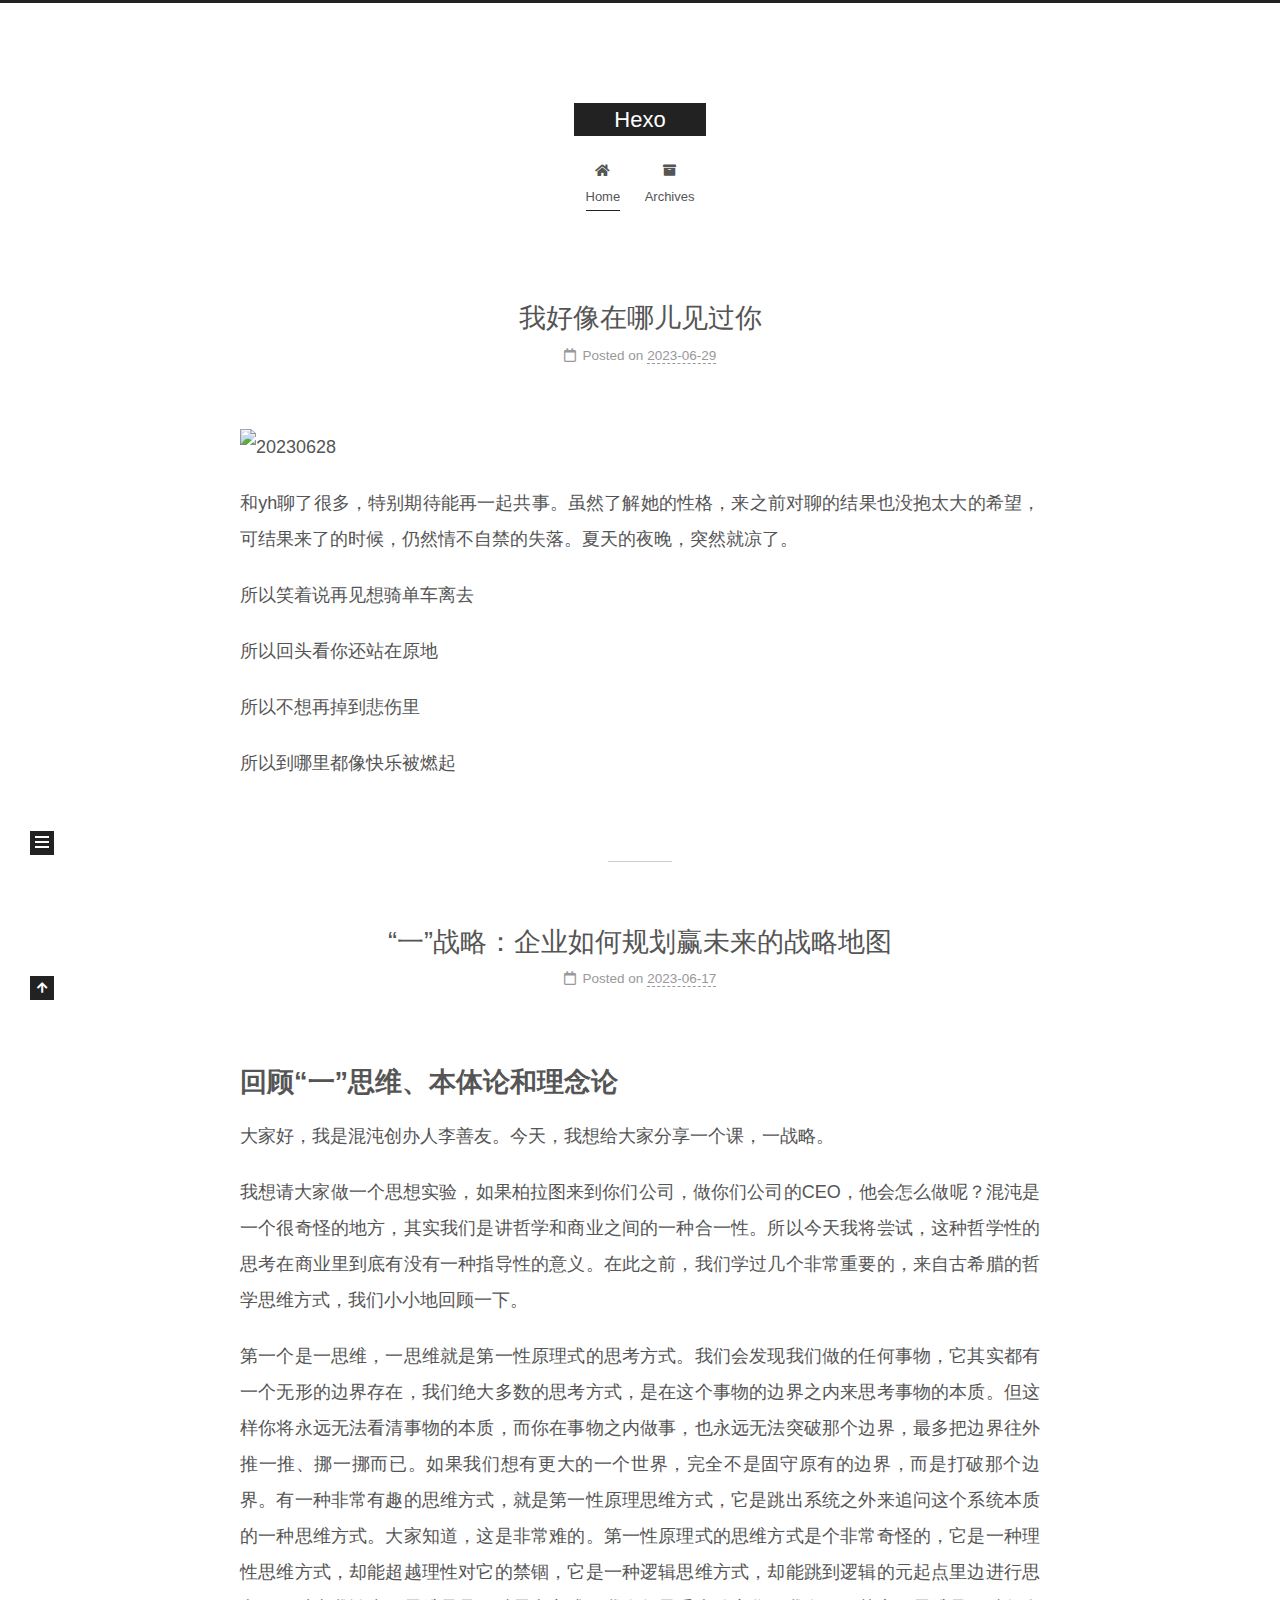
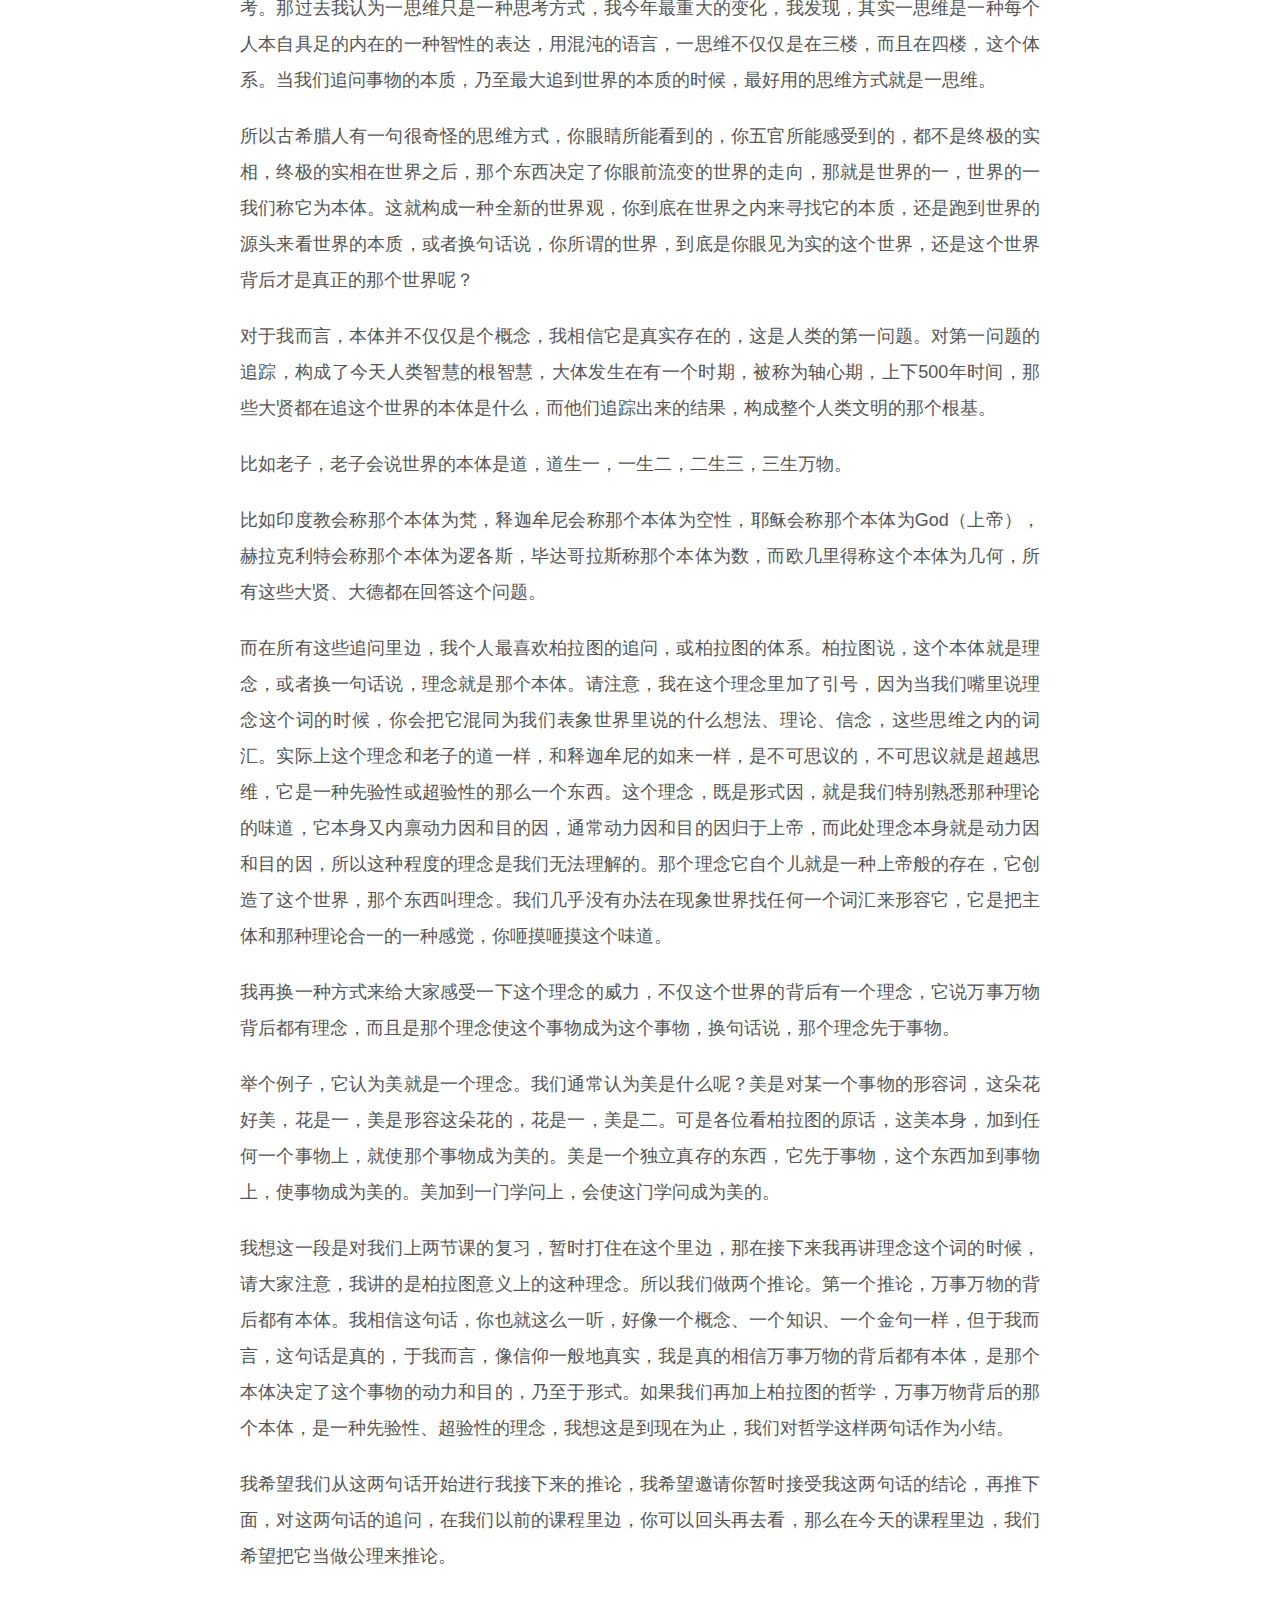
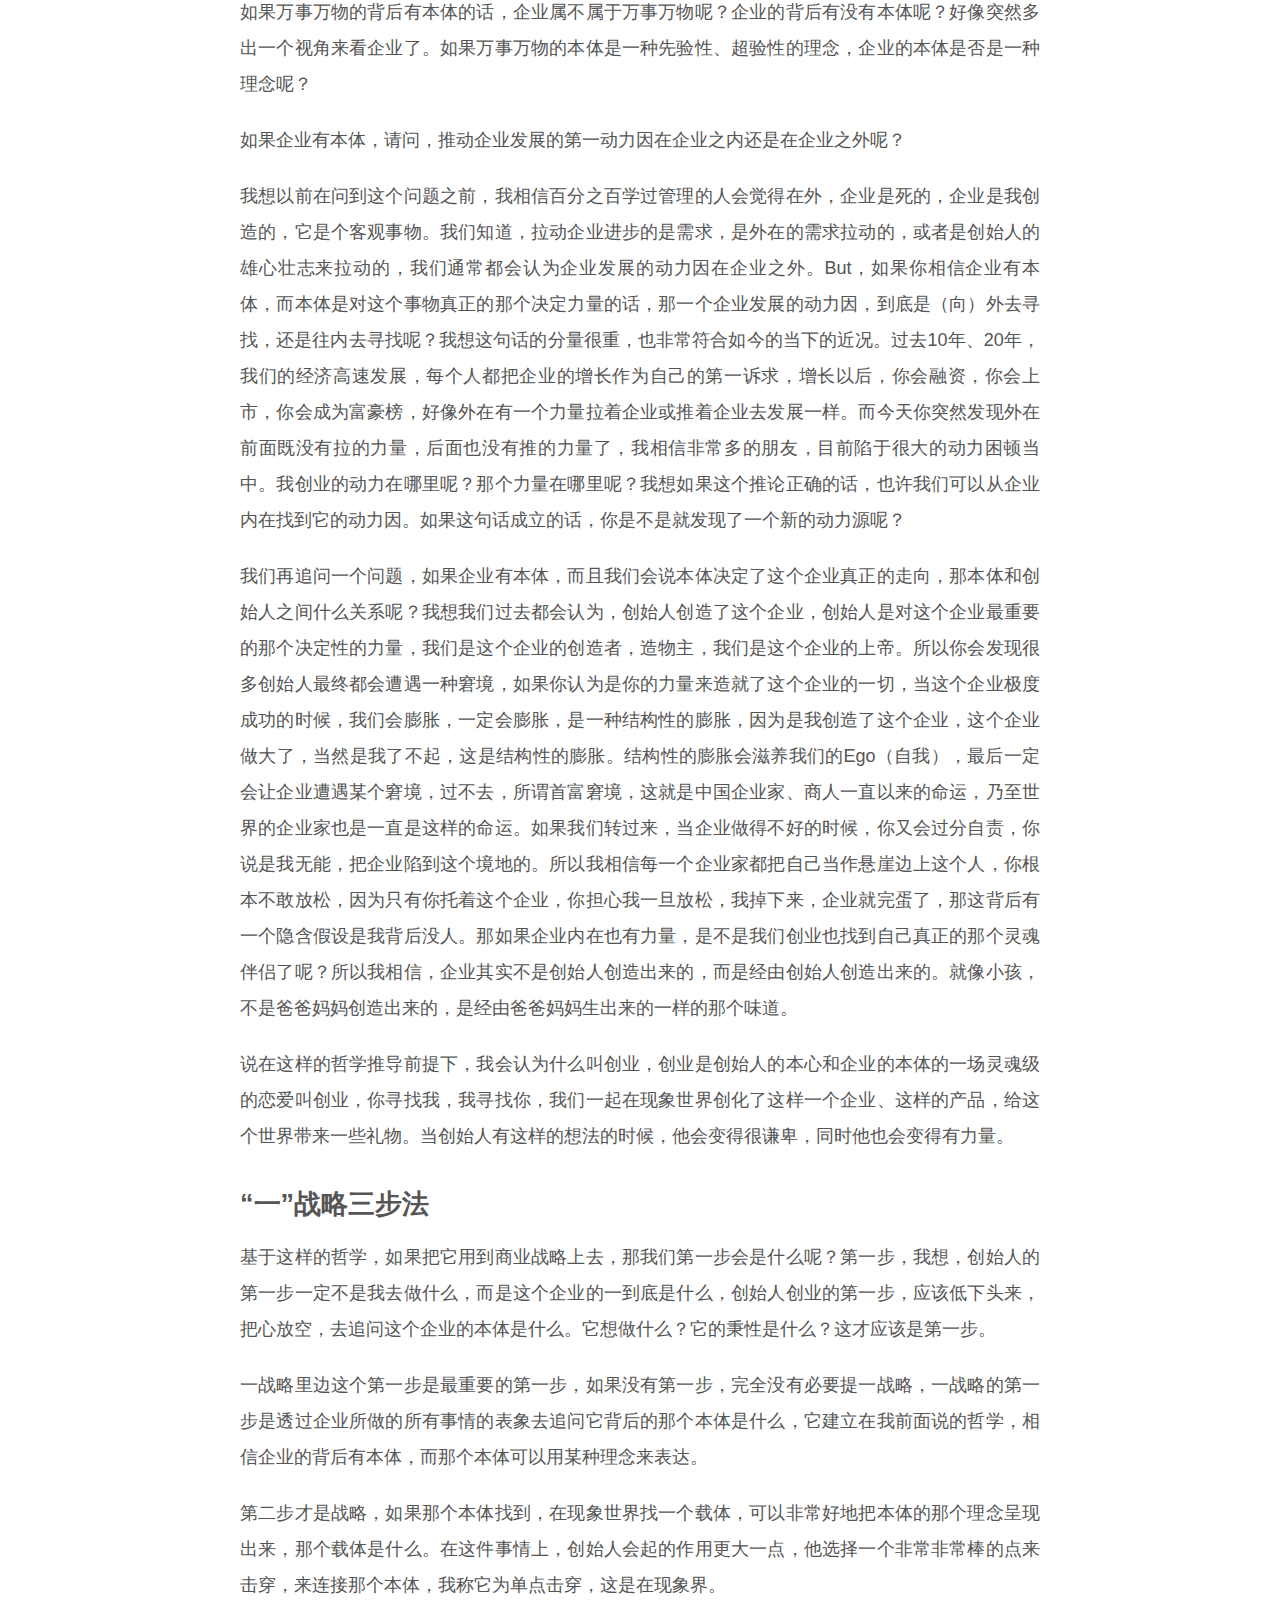
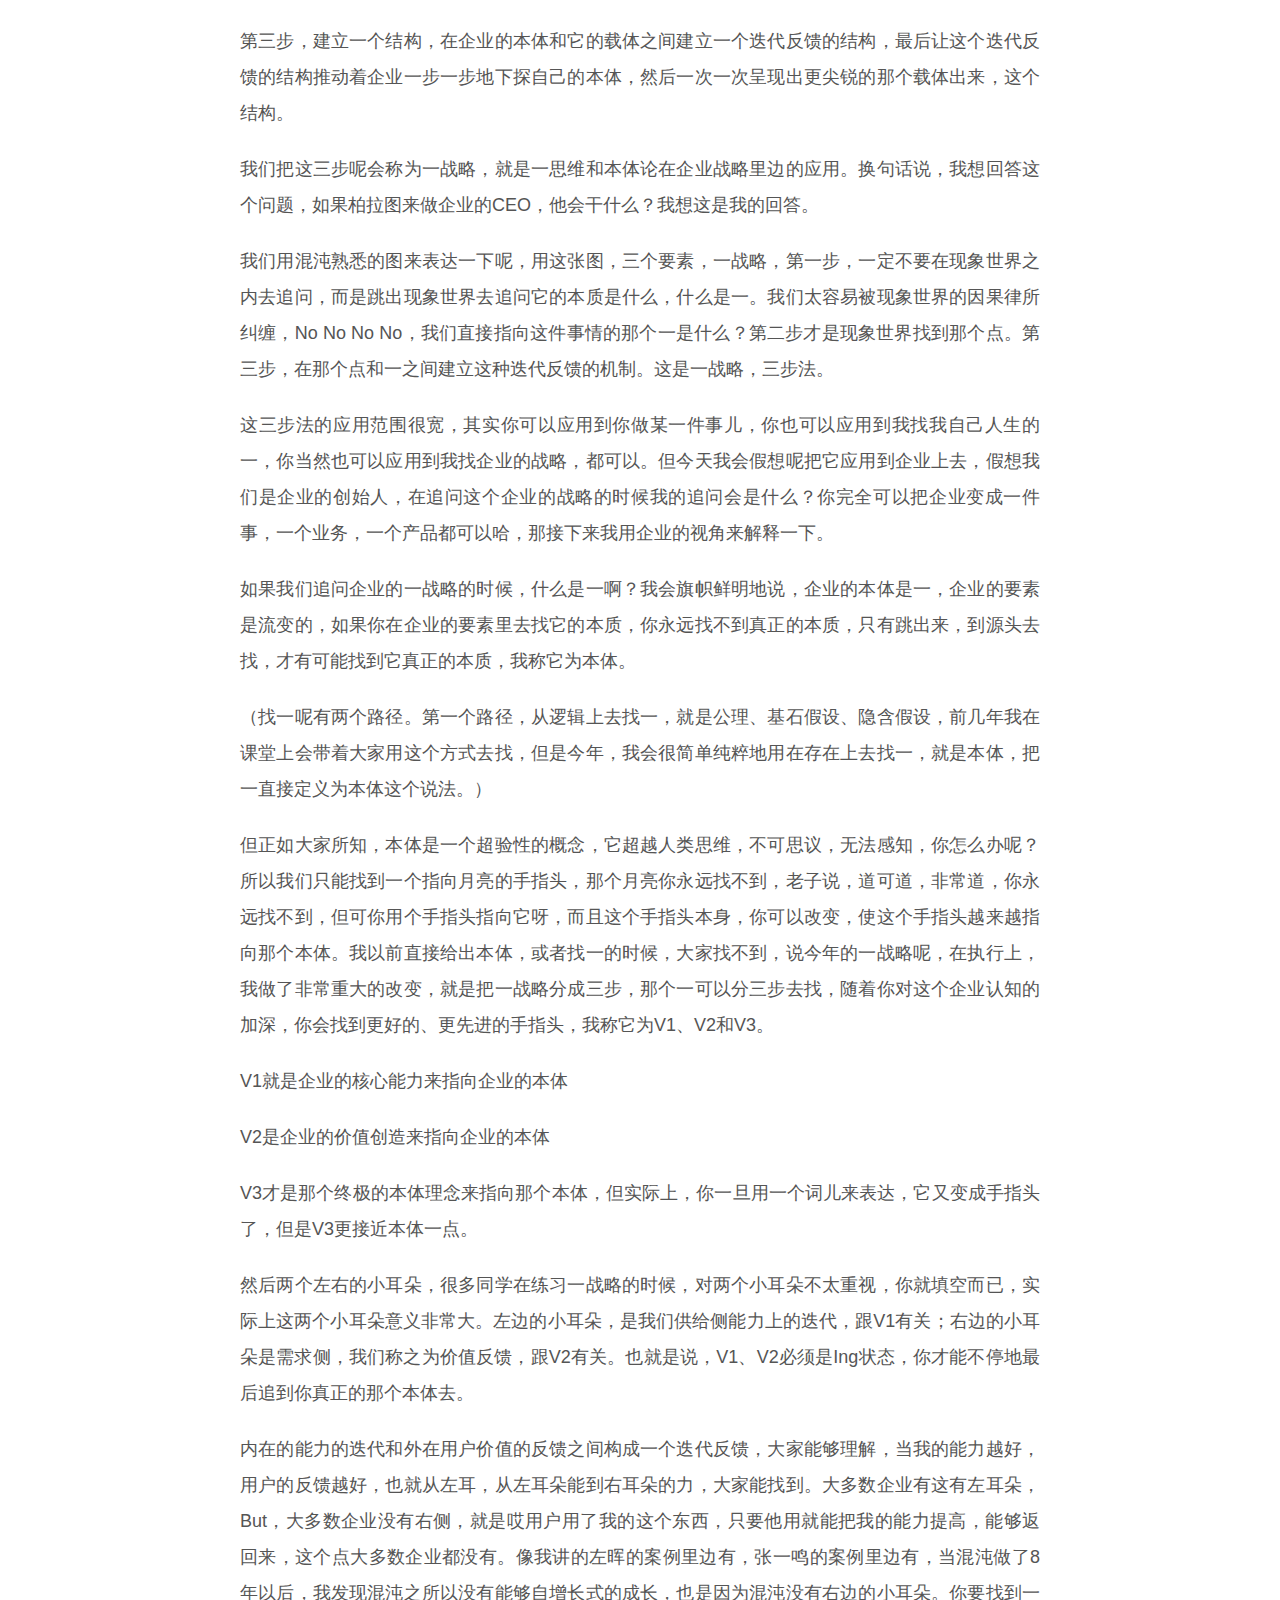
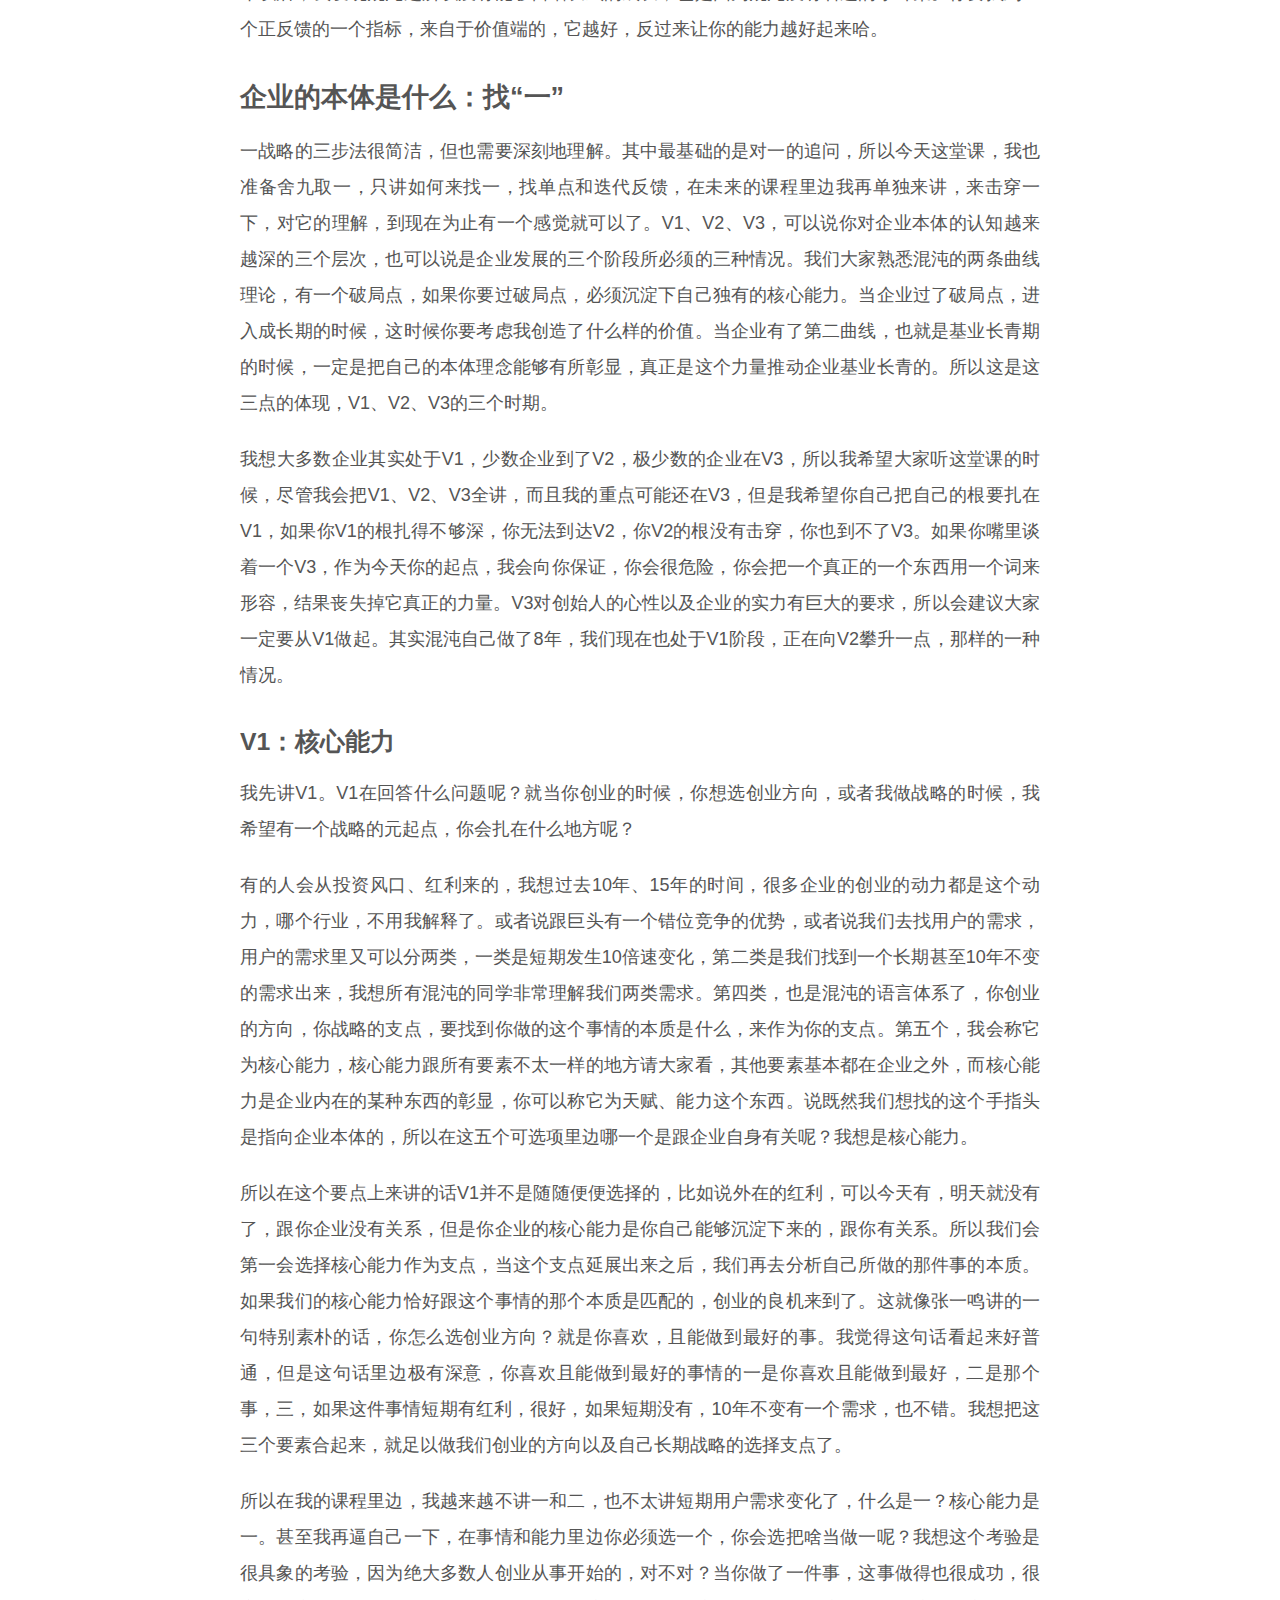
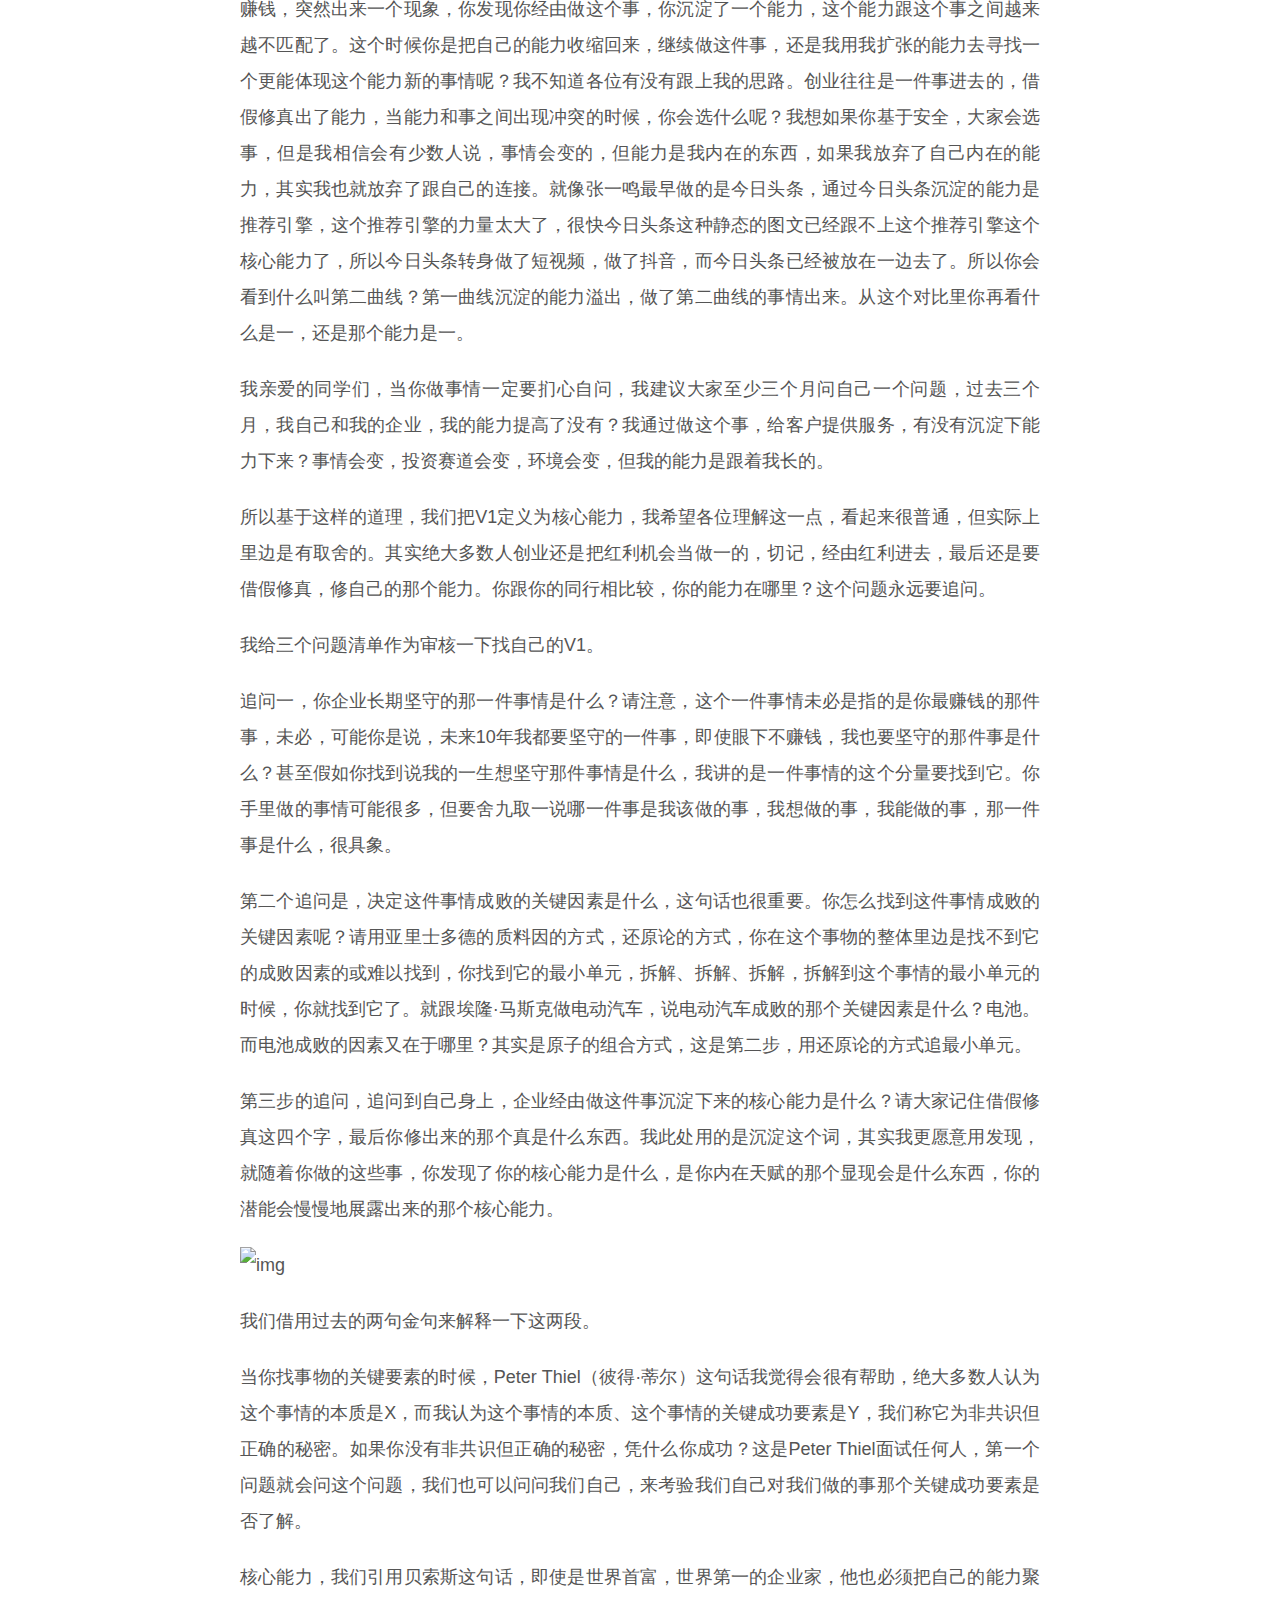
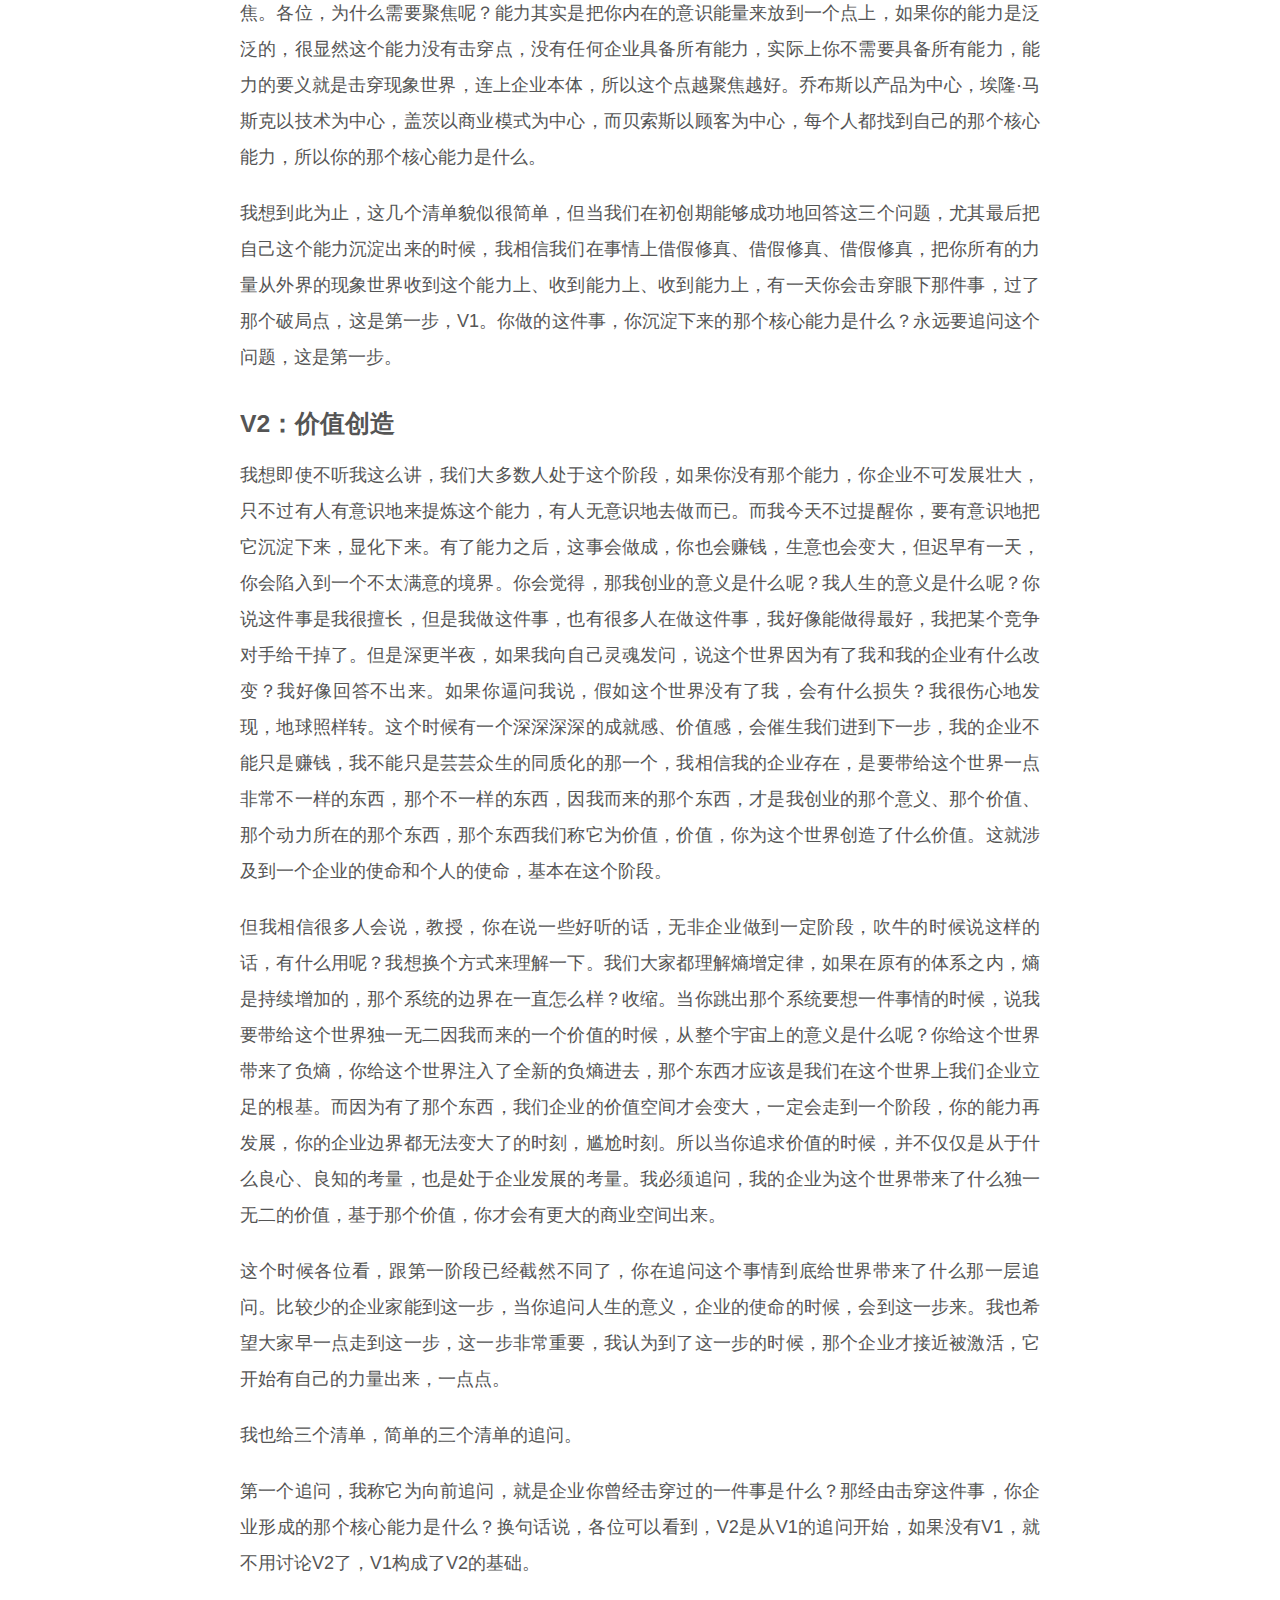
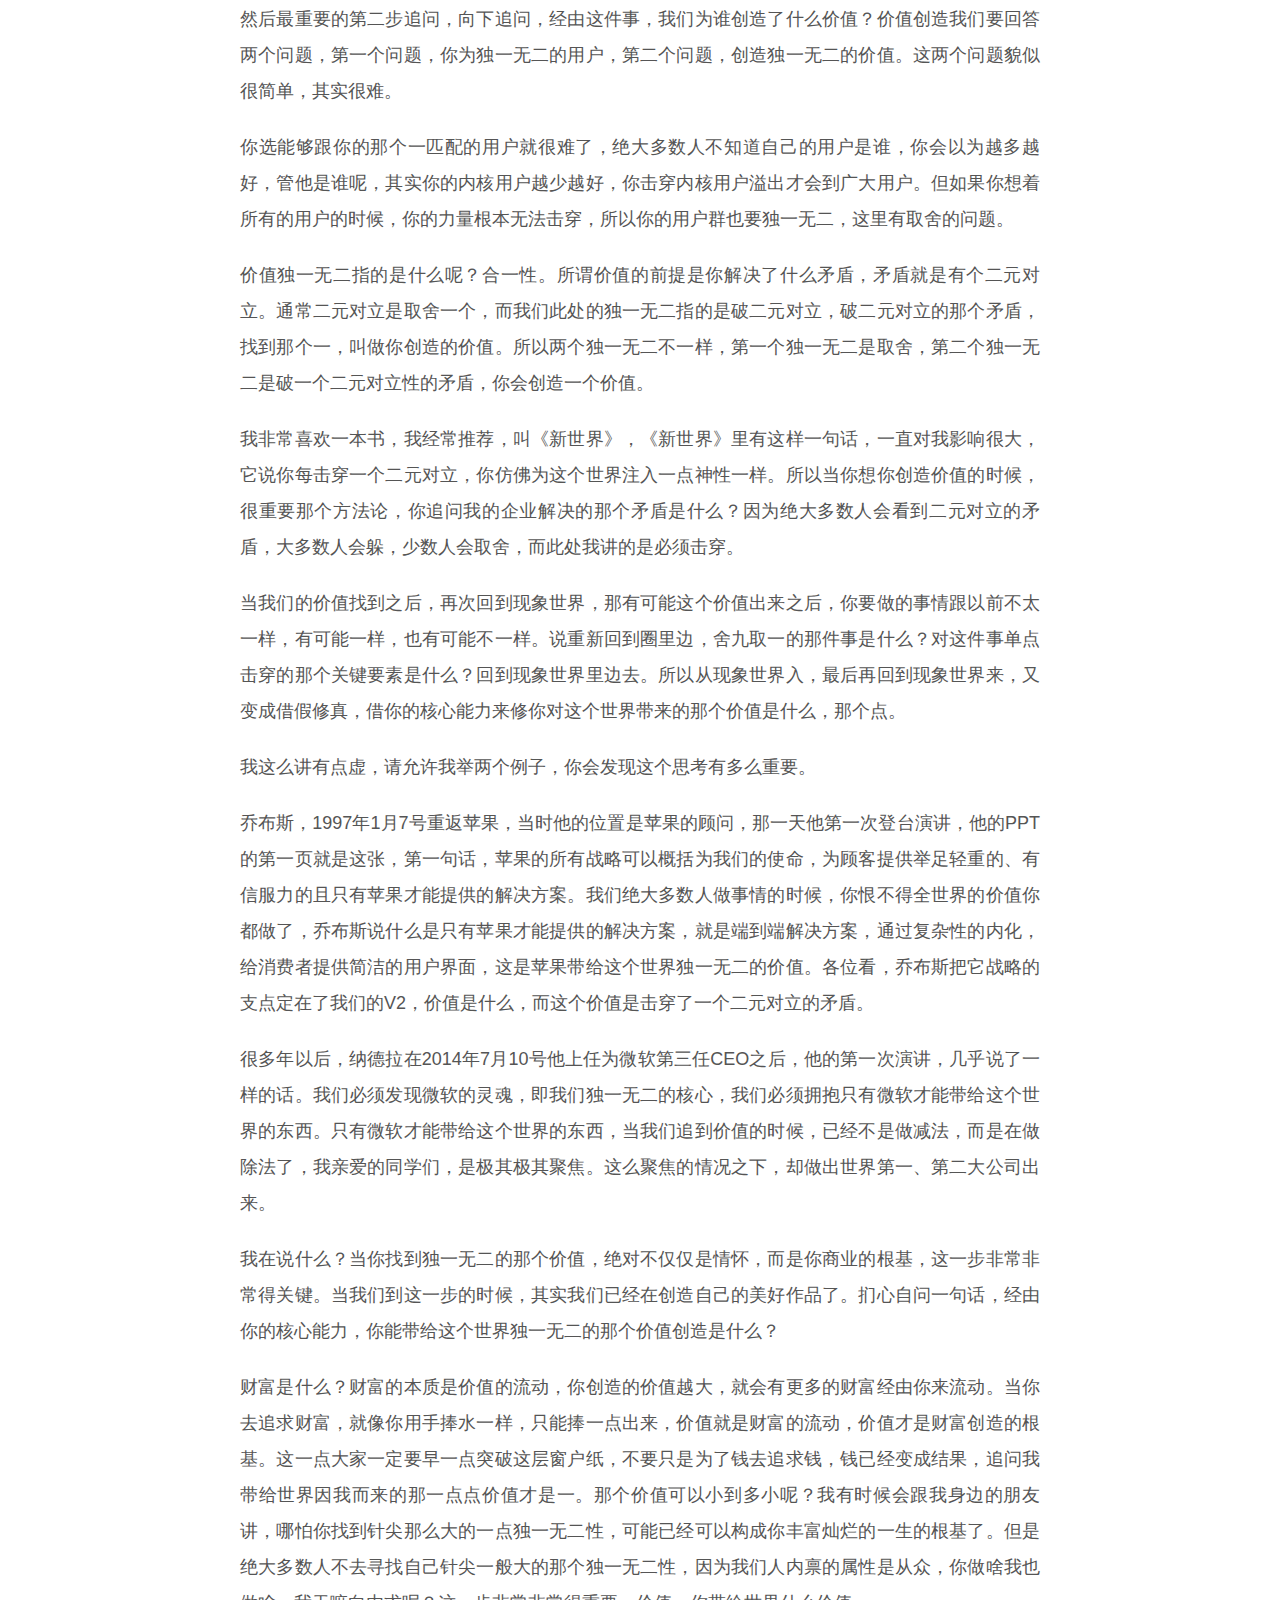
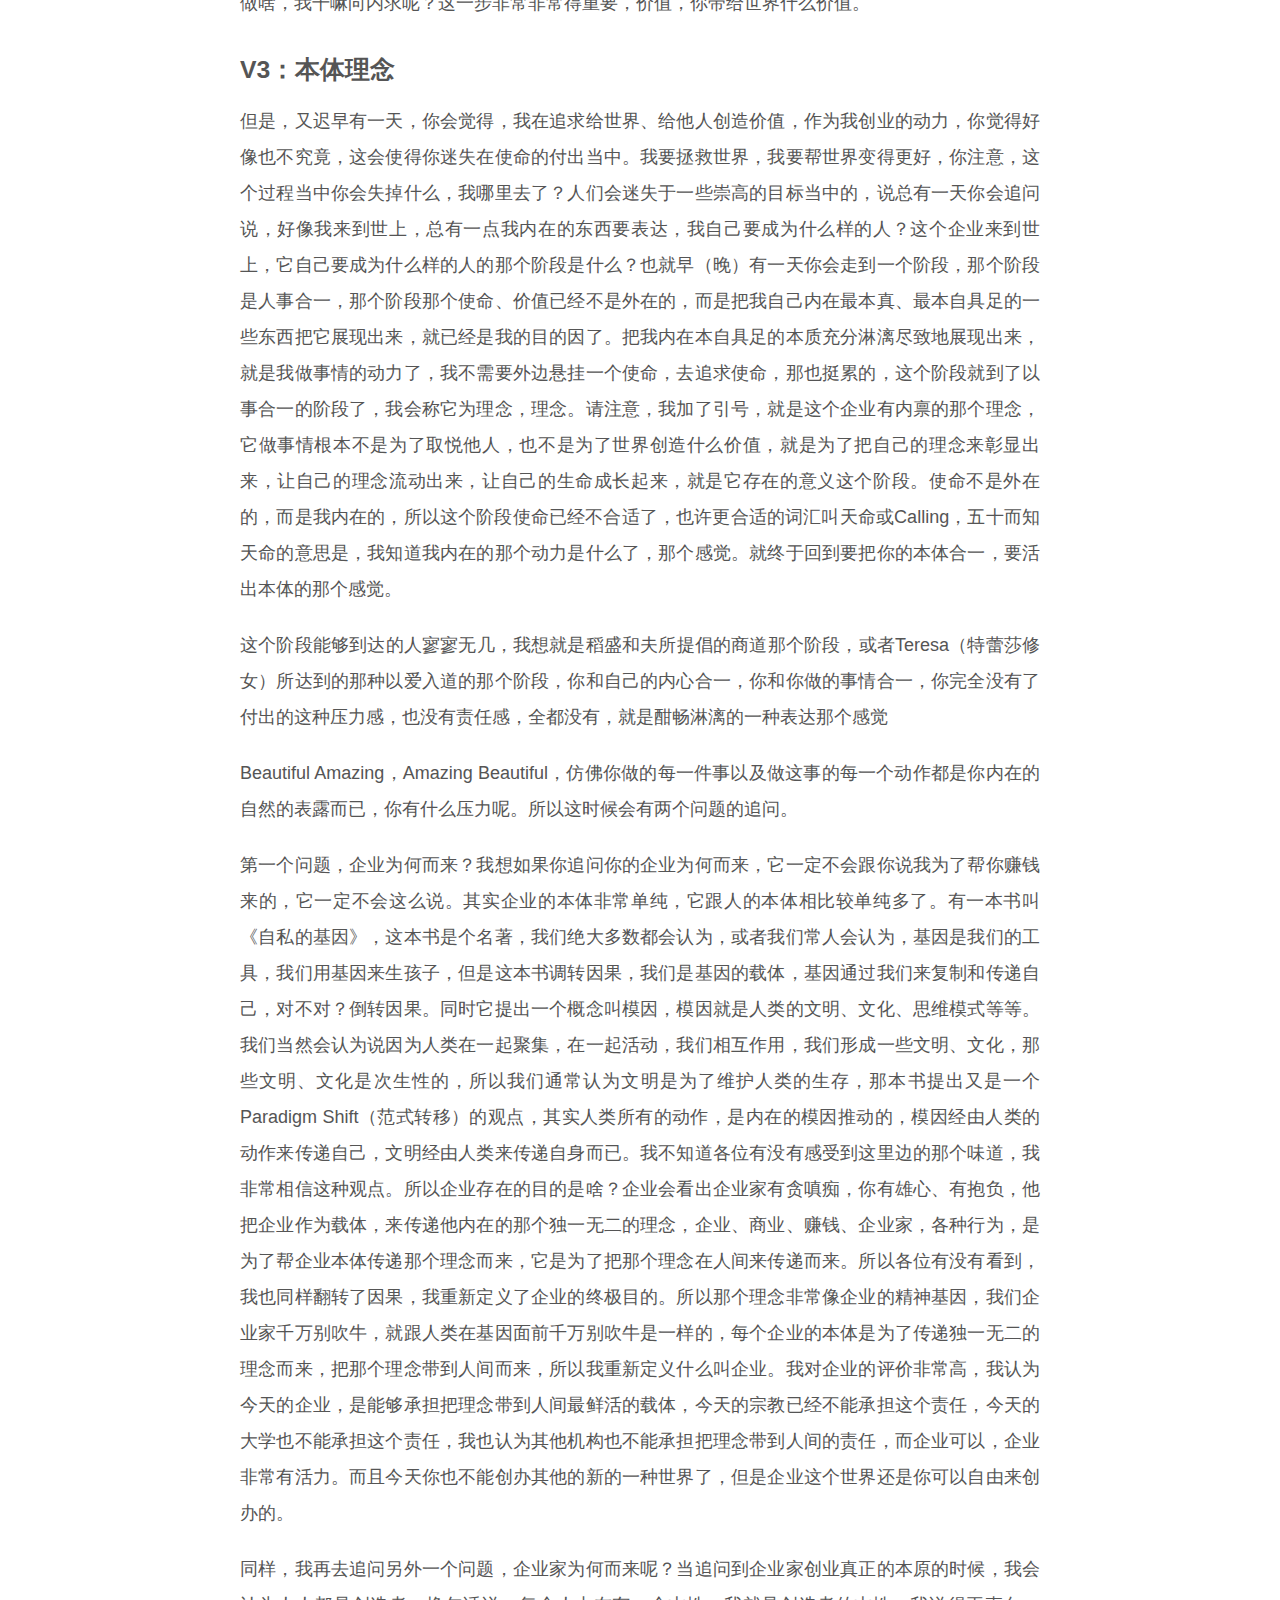
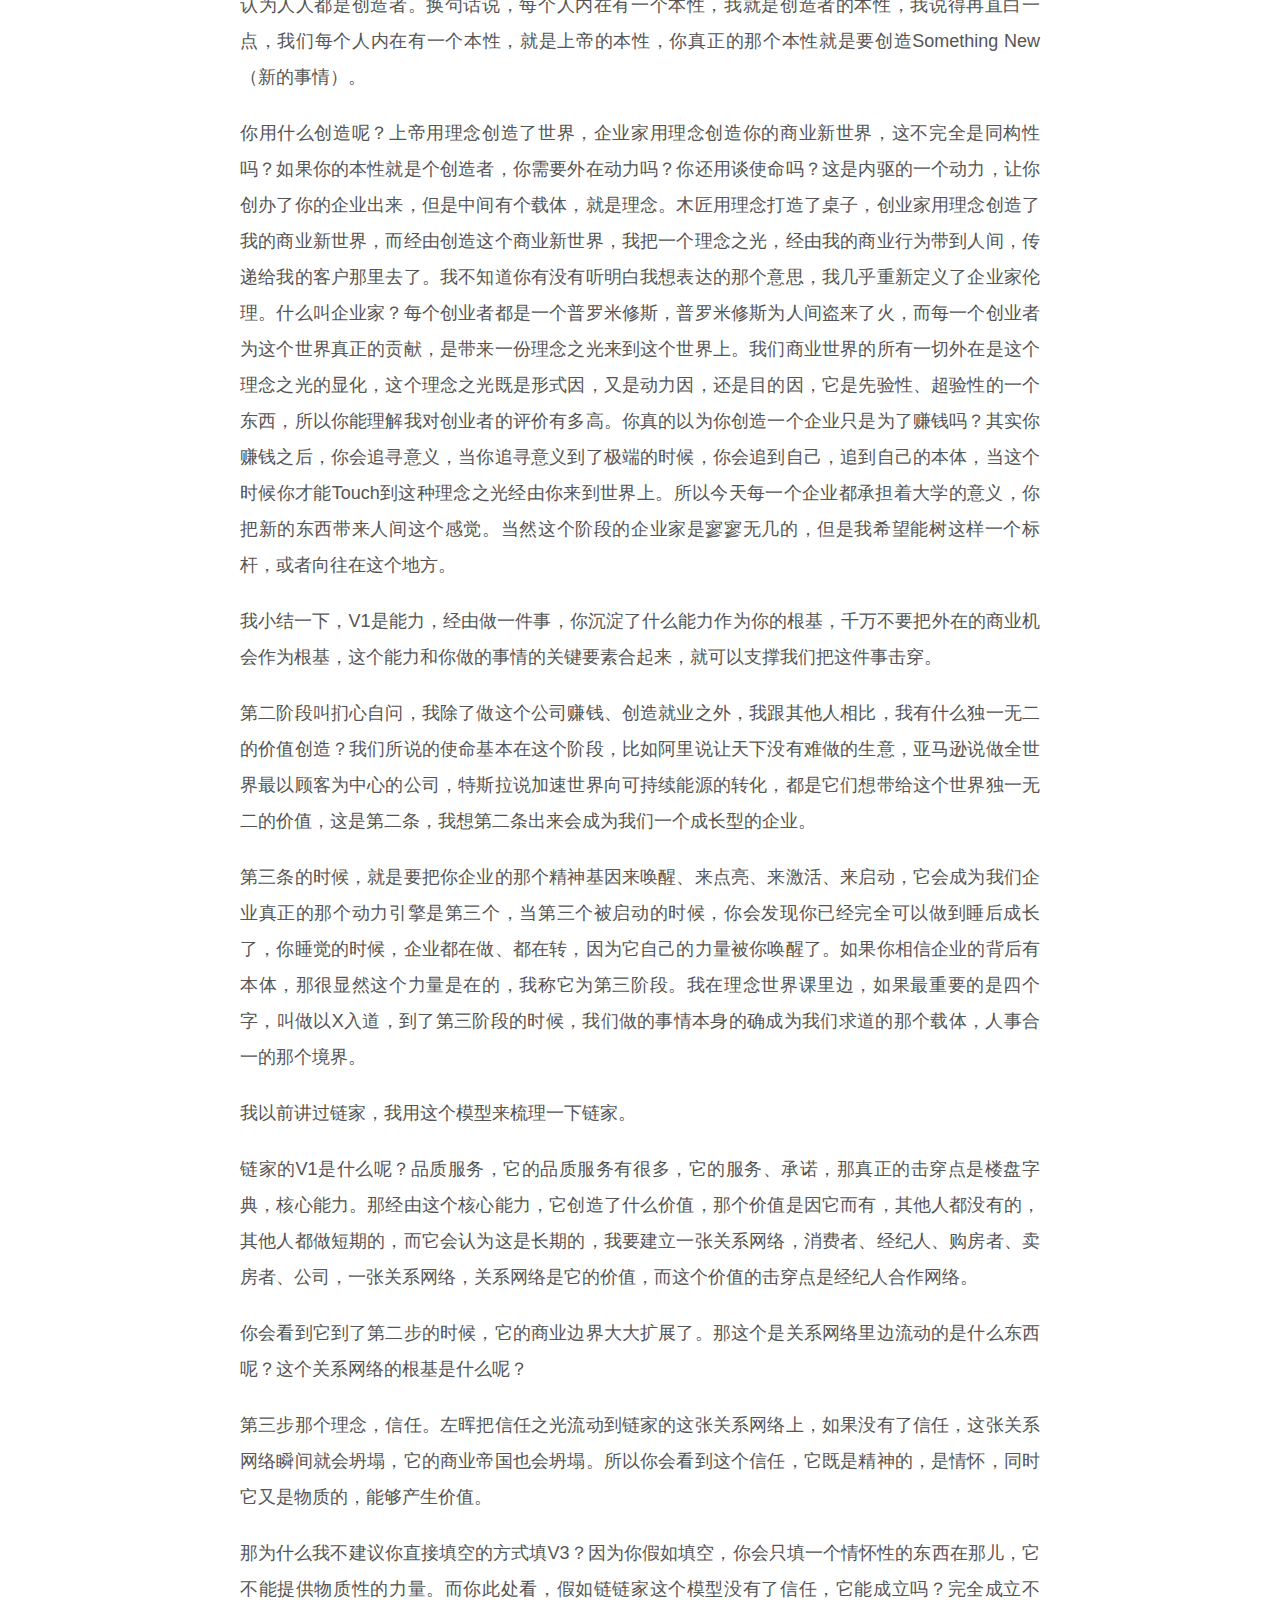
==== commit 389576d9: "Site updated: 2023-06-29 02:37:49" ====
--- a/index.html
+++ b/index.html
@@ -170,7 +170,7 @@
               <span class="post-meta-item-text">Posted on</span>
               
 
-              <time title="Created: 2023-06-29 00:13:00 / Modified: 02:17:30" itemprop="dateCreated datePublished" datetime="2023-06-29T00:13:00+08:00">2023-06-29</time>
+              <time title="Created: 2023-06-29 00:13:00 / Modified: 02:36:28" itemprop="dateCreated datePublished" datetime="2023-06-29T00:13:00+08:00">2023-06-29</time>
             </span>
 
           
@@ -184,7 +184,7 @@
     <div class="post-body" itemprop="articleBody">
 
       
-          <p><img src="/Users/floating/Downloads/b895f5dd-ef43-4b55-5054-e70db5014b97.png" alt="b895f5dd-ef43-4b55-5054-e70db5014b97"></p>
+          <p><img src="https://floating-1301673936.cos.ap-nanjing.myqcloud.com/uPic/b895f5dd-ef43-4b55-5054-e70db5014b97.png" alt="20230628"></p>
 <p>和yh聊了很多，特别期待能再一起共事。虽然了解她的性格，来之前对聊的结果也没抱太大的希望，可结果来了的时候，仍然情不自禁的失落。夏天的夜晚，突然就凉了。</p>
 <p>所以笑着说再见想骑单车离去</p>
 <p>所以回头看你还站在原地</p>
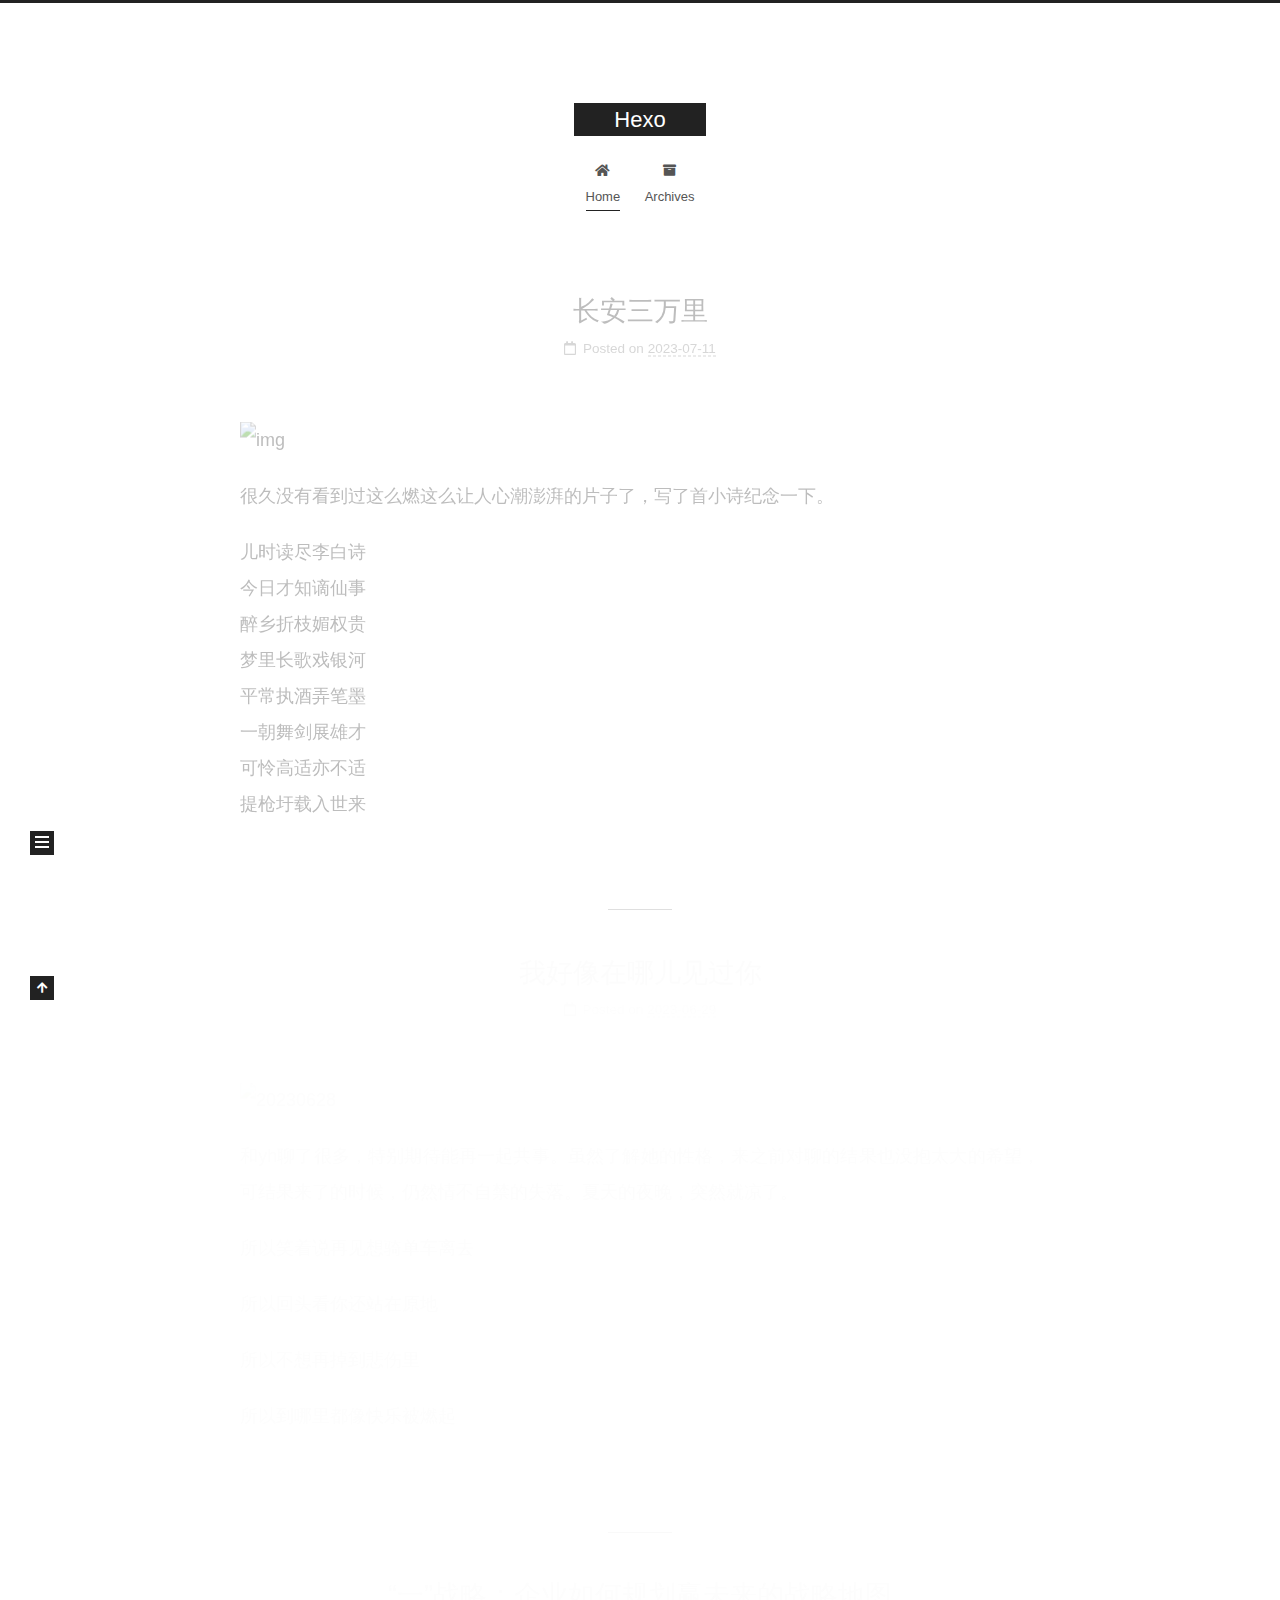
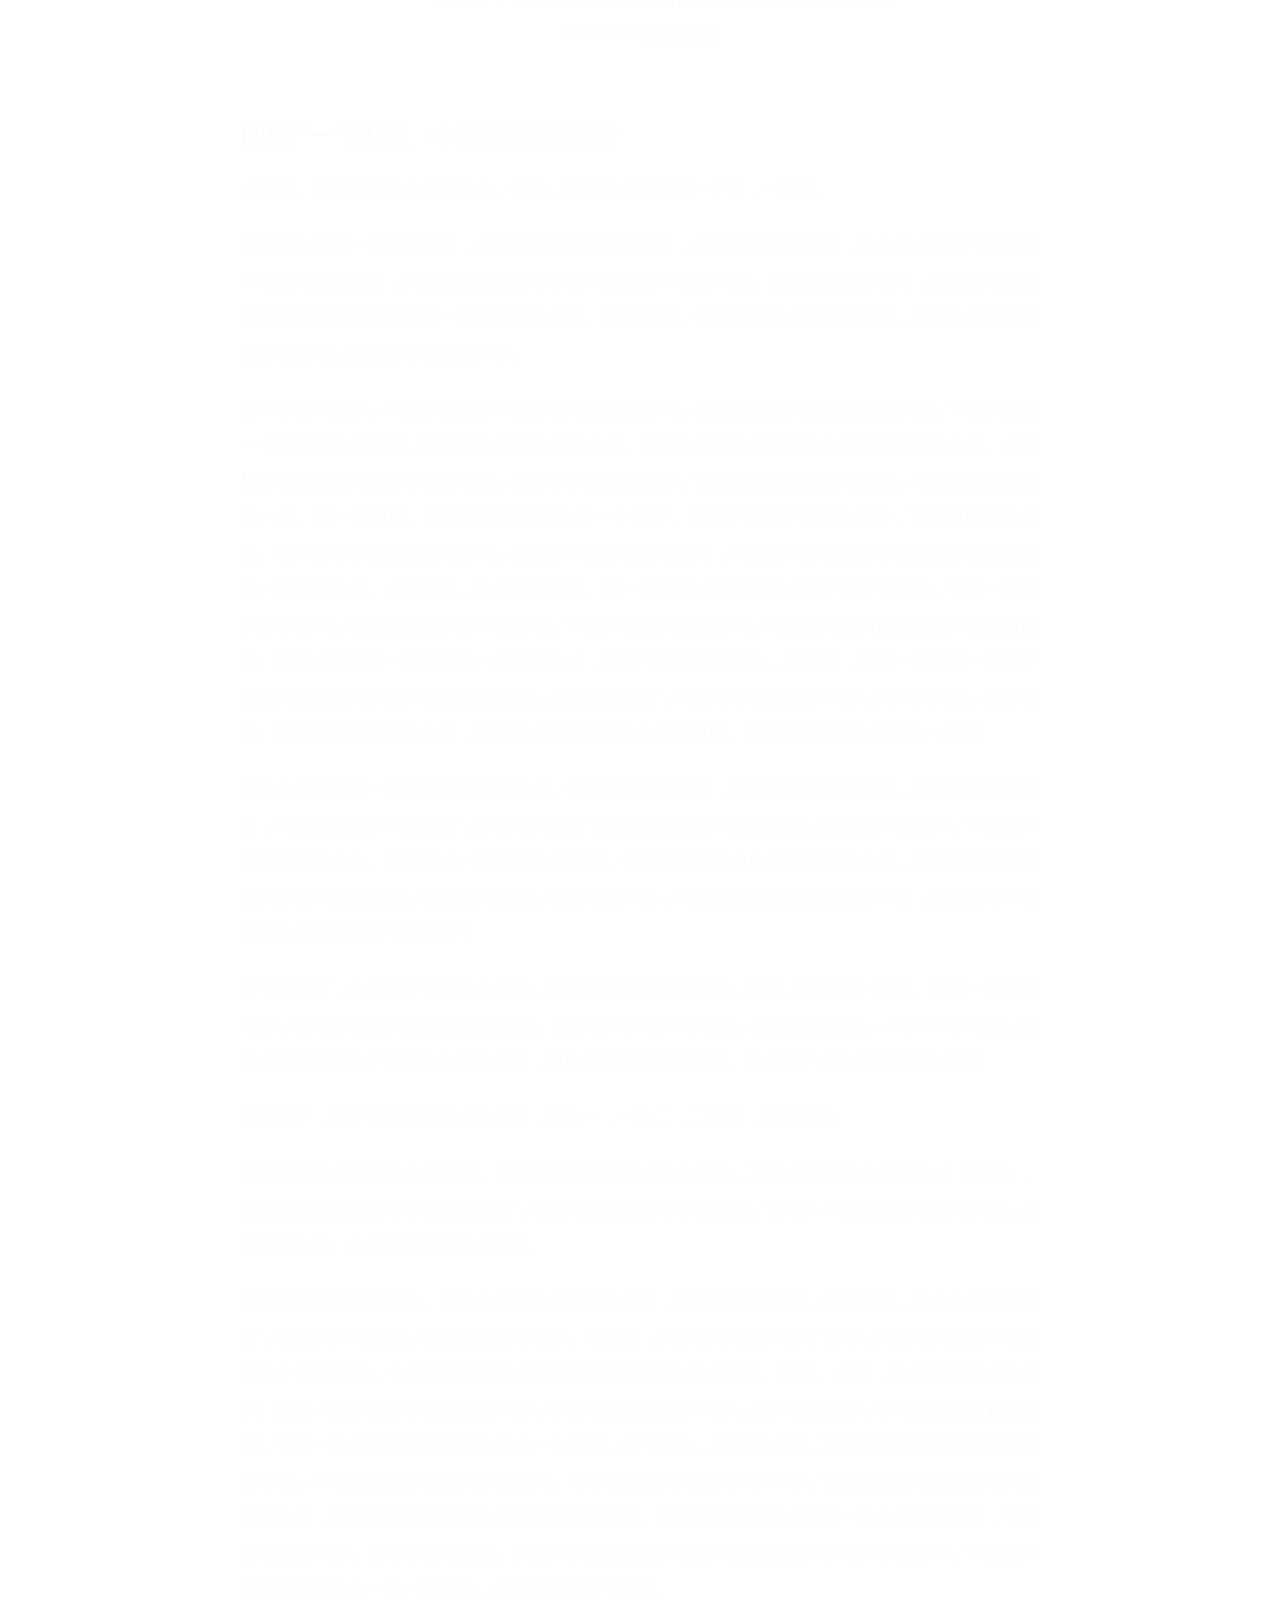
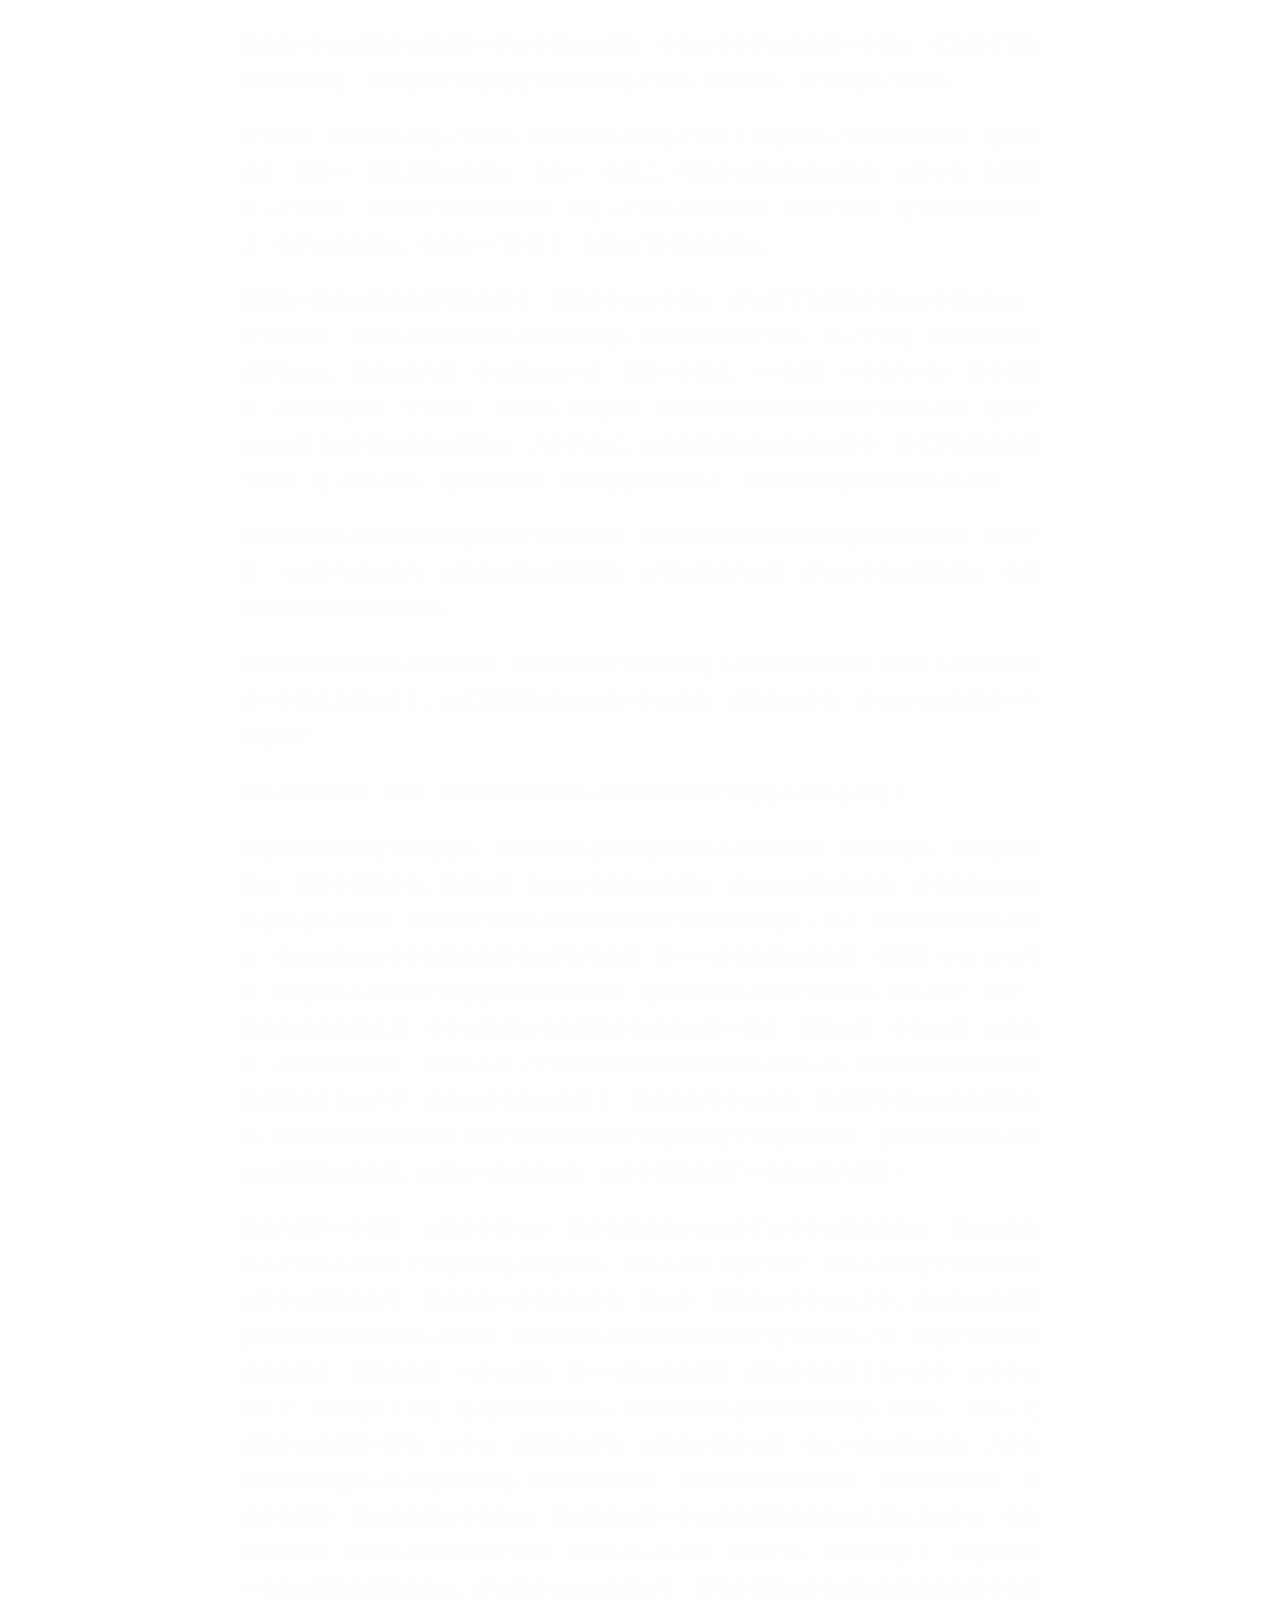
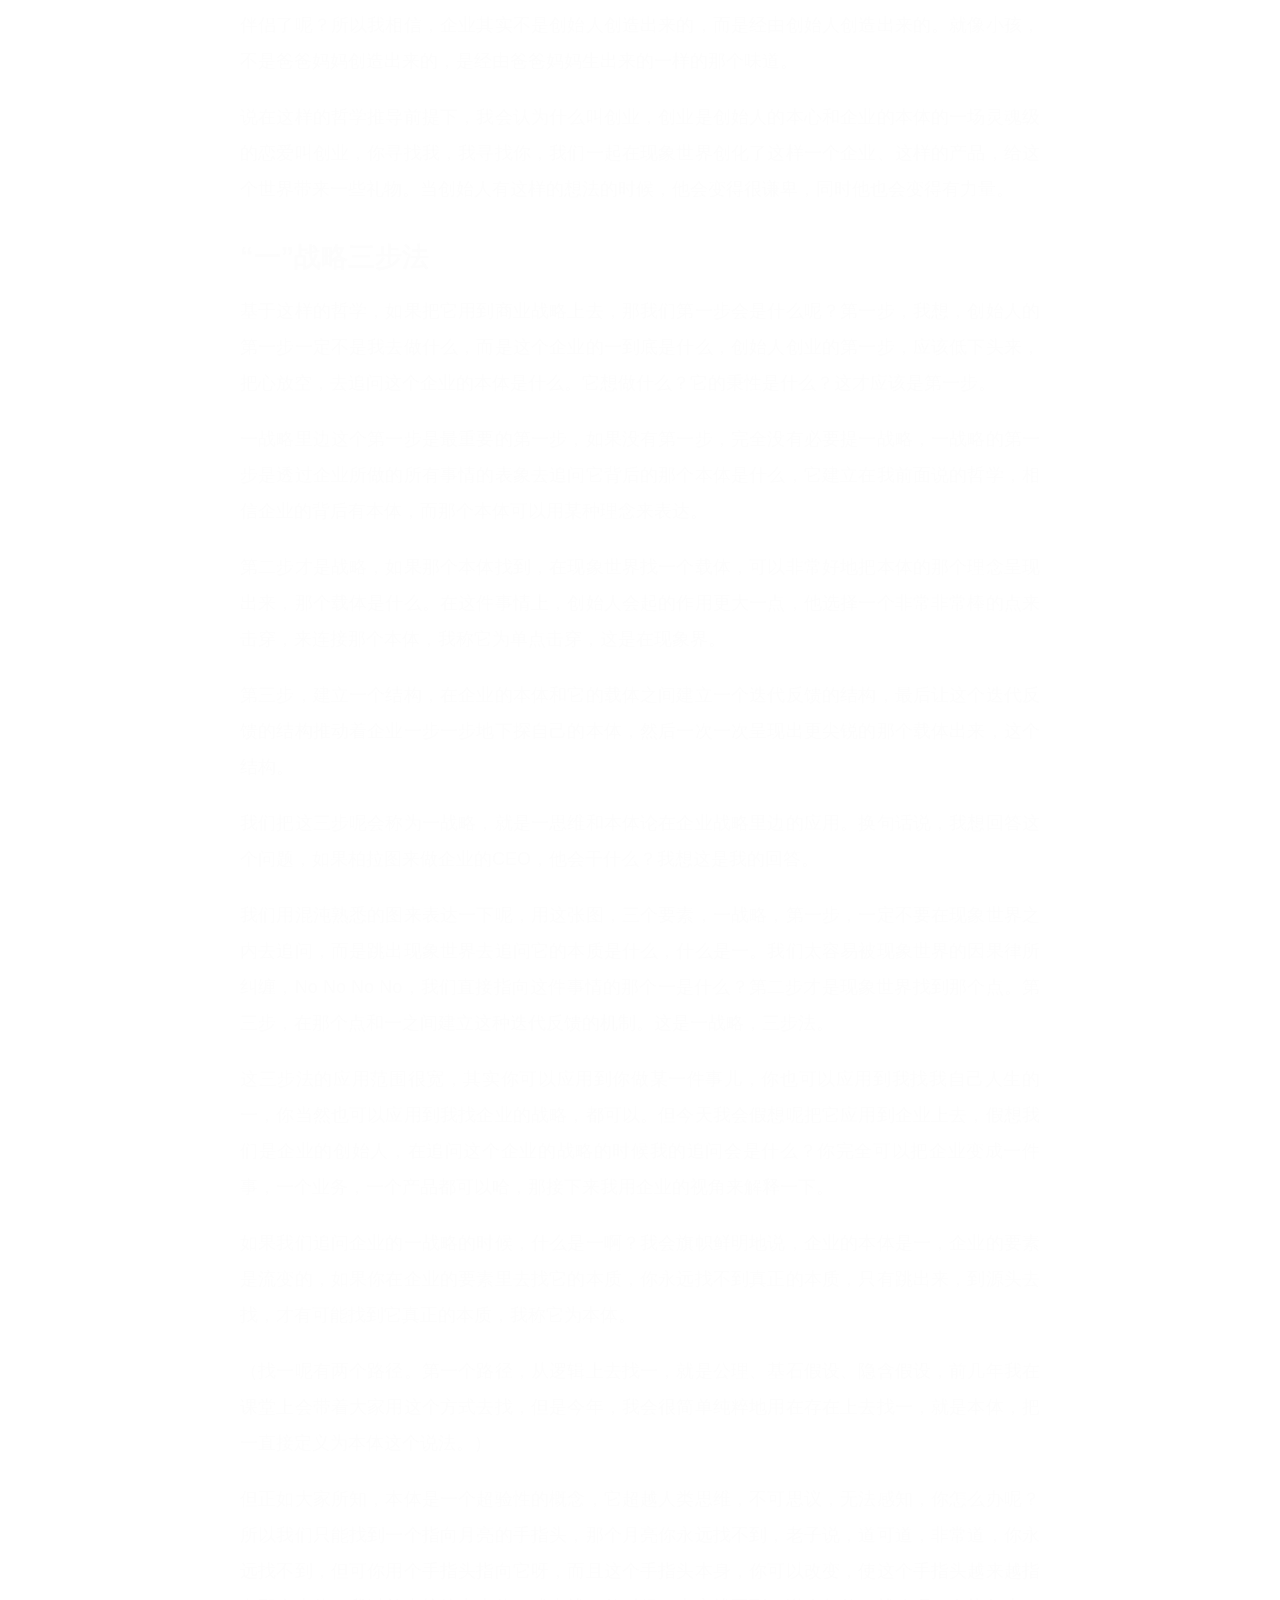
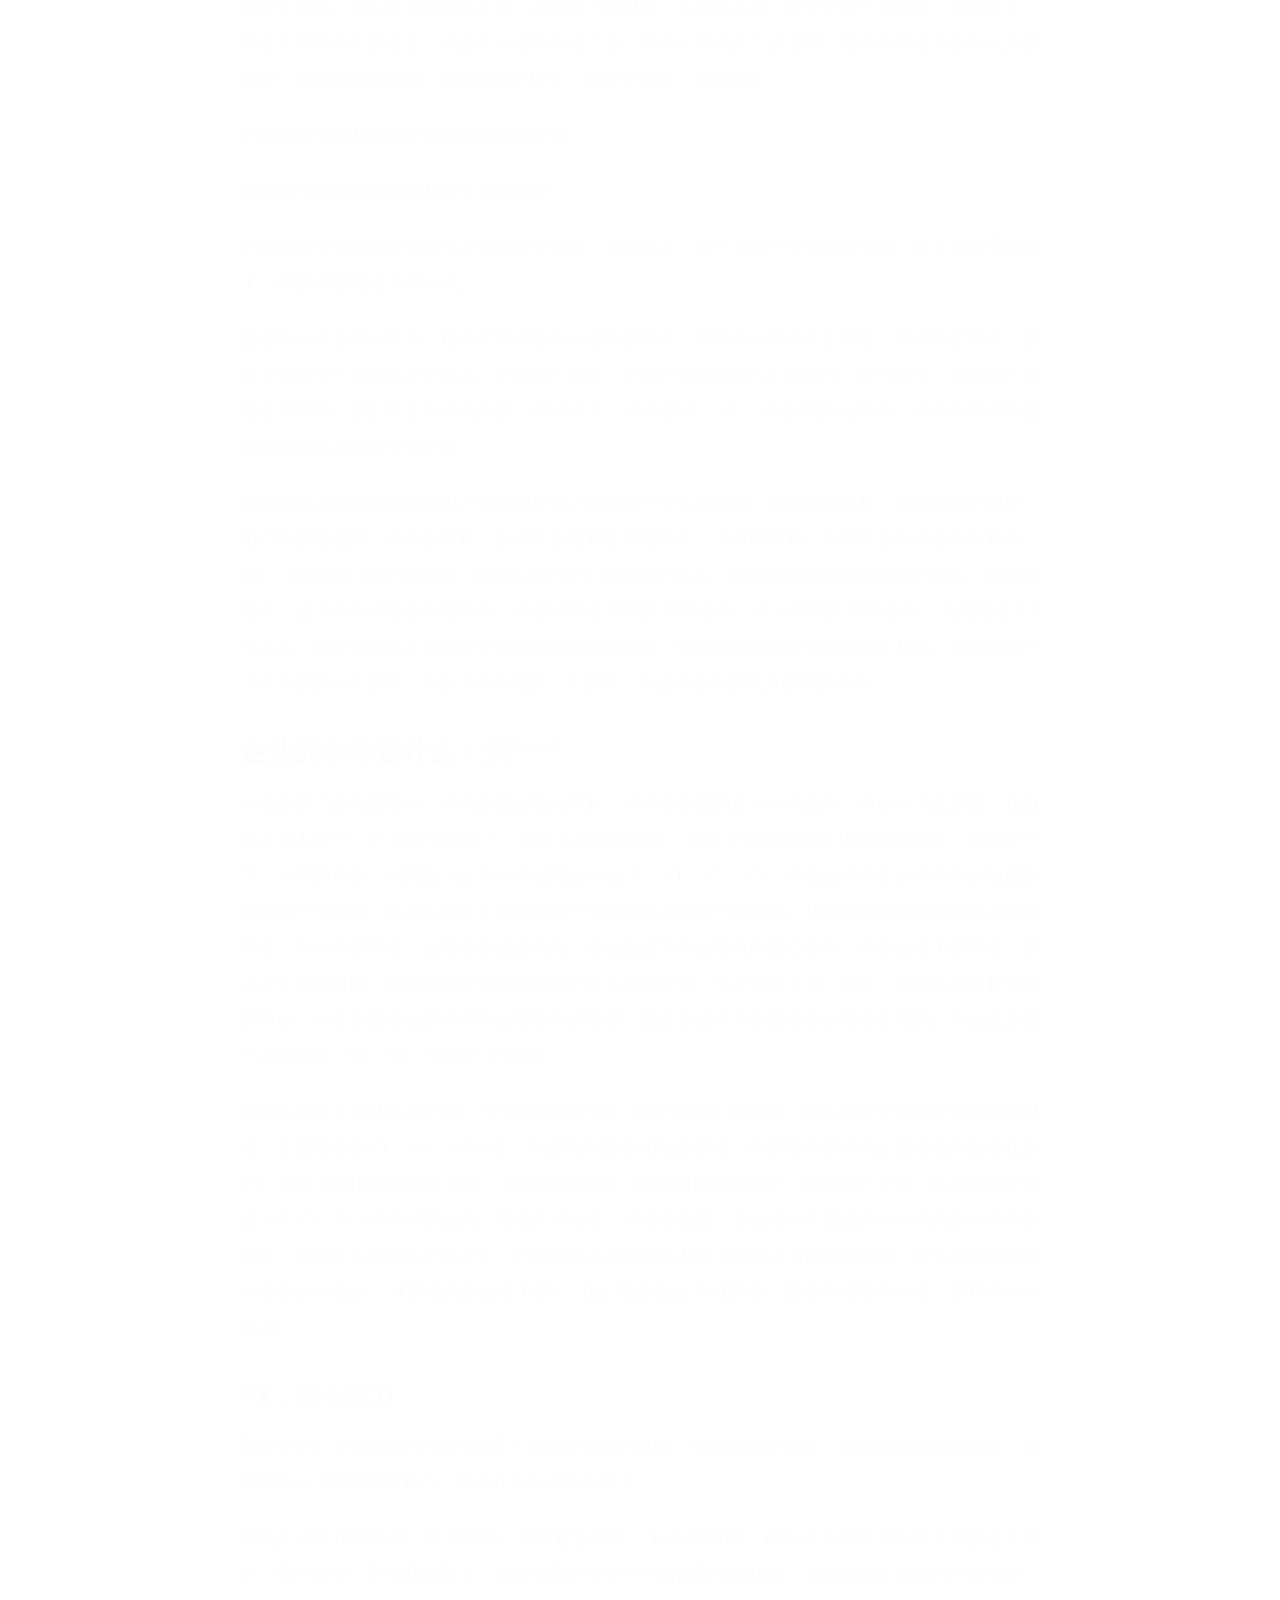
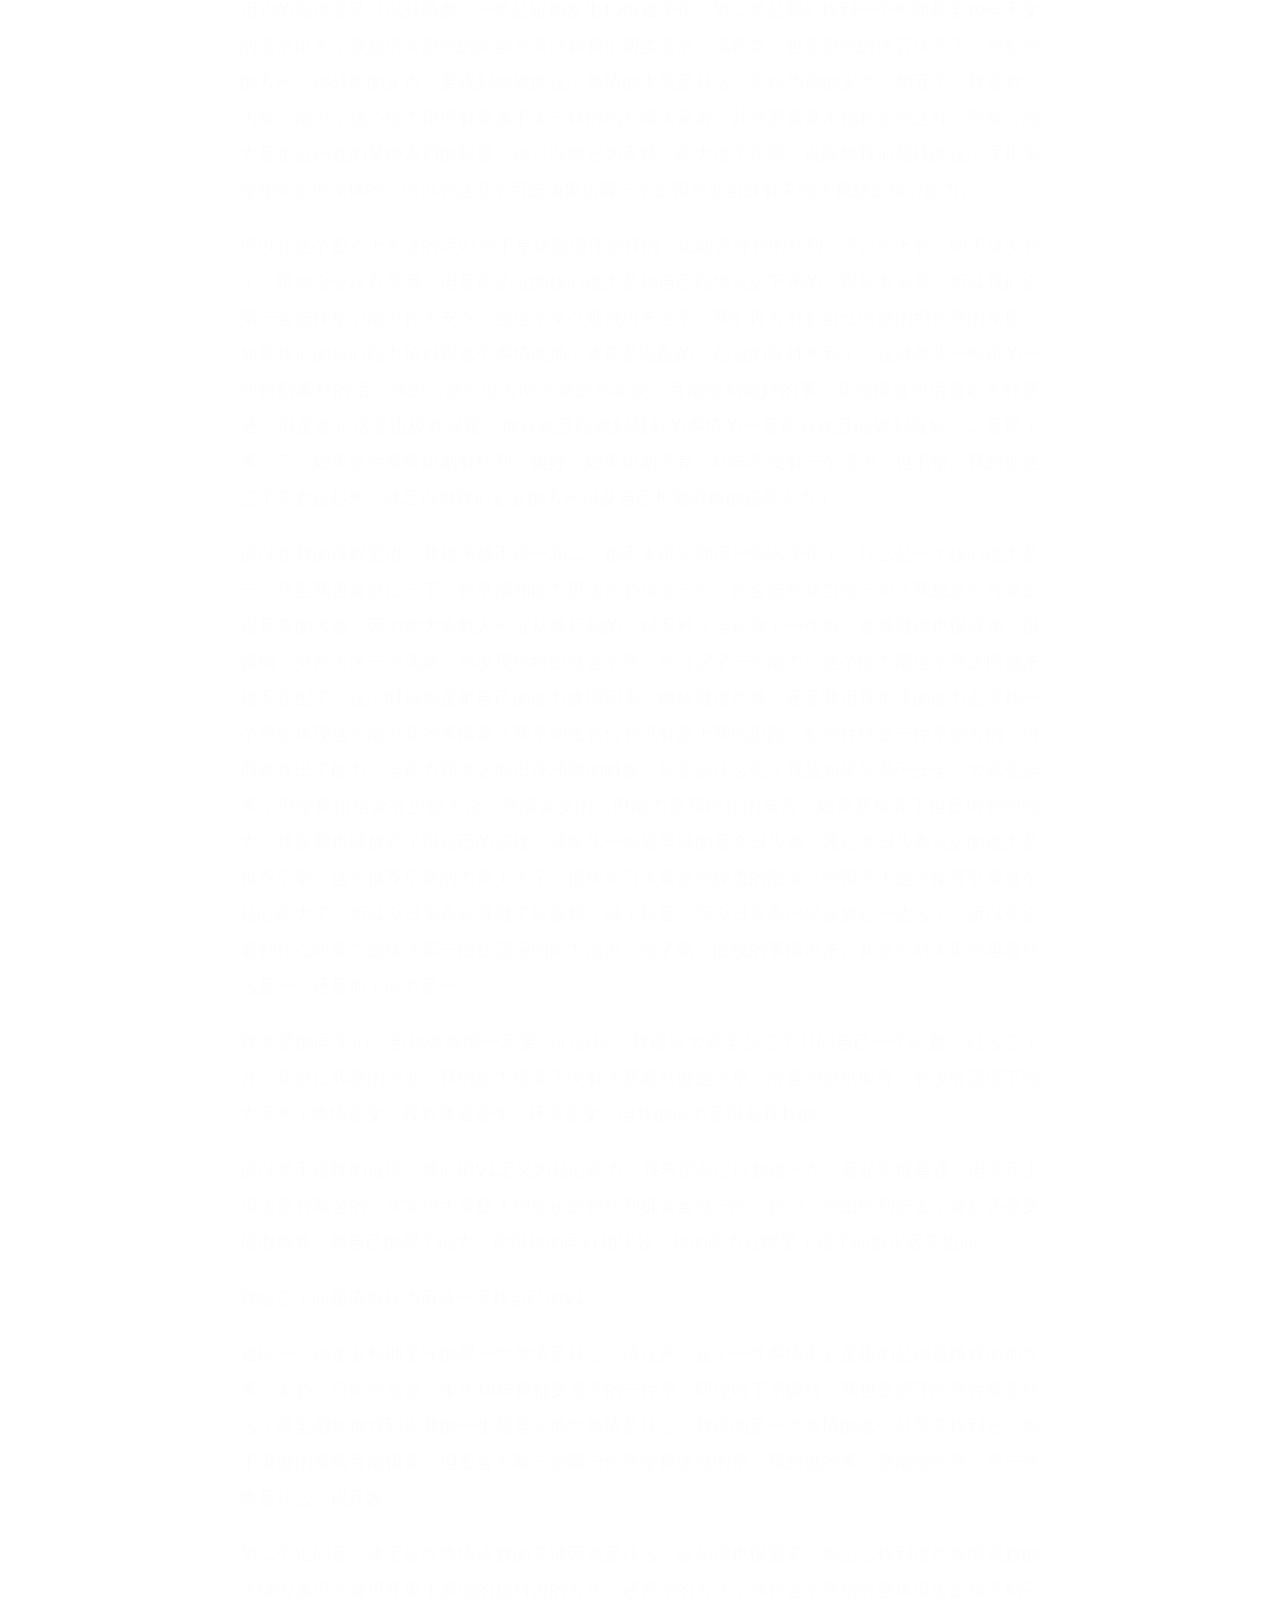
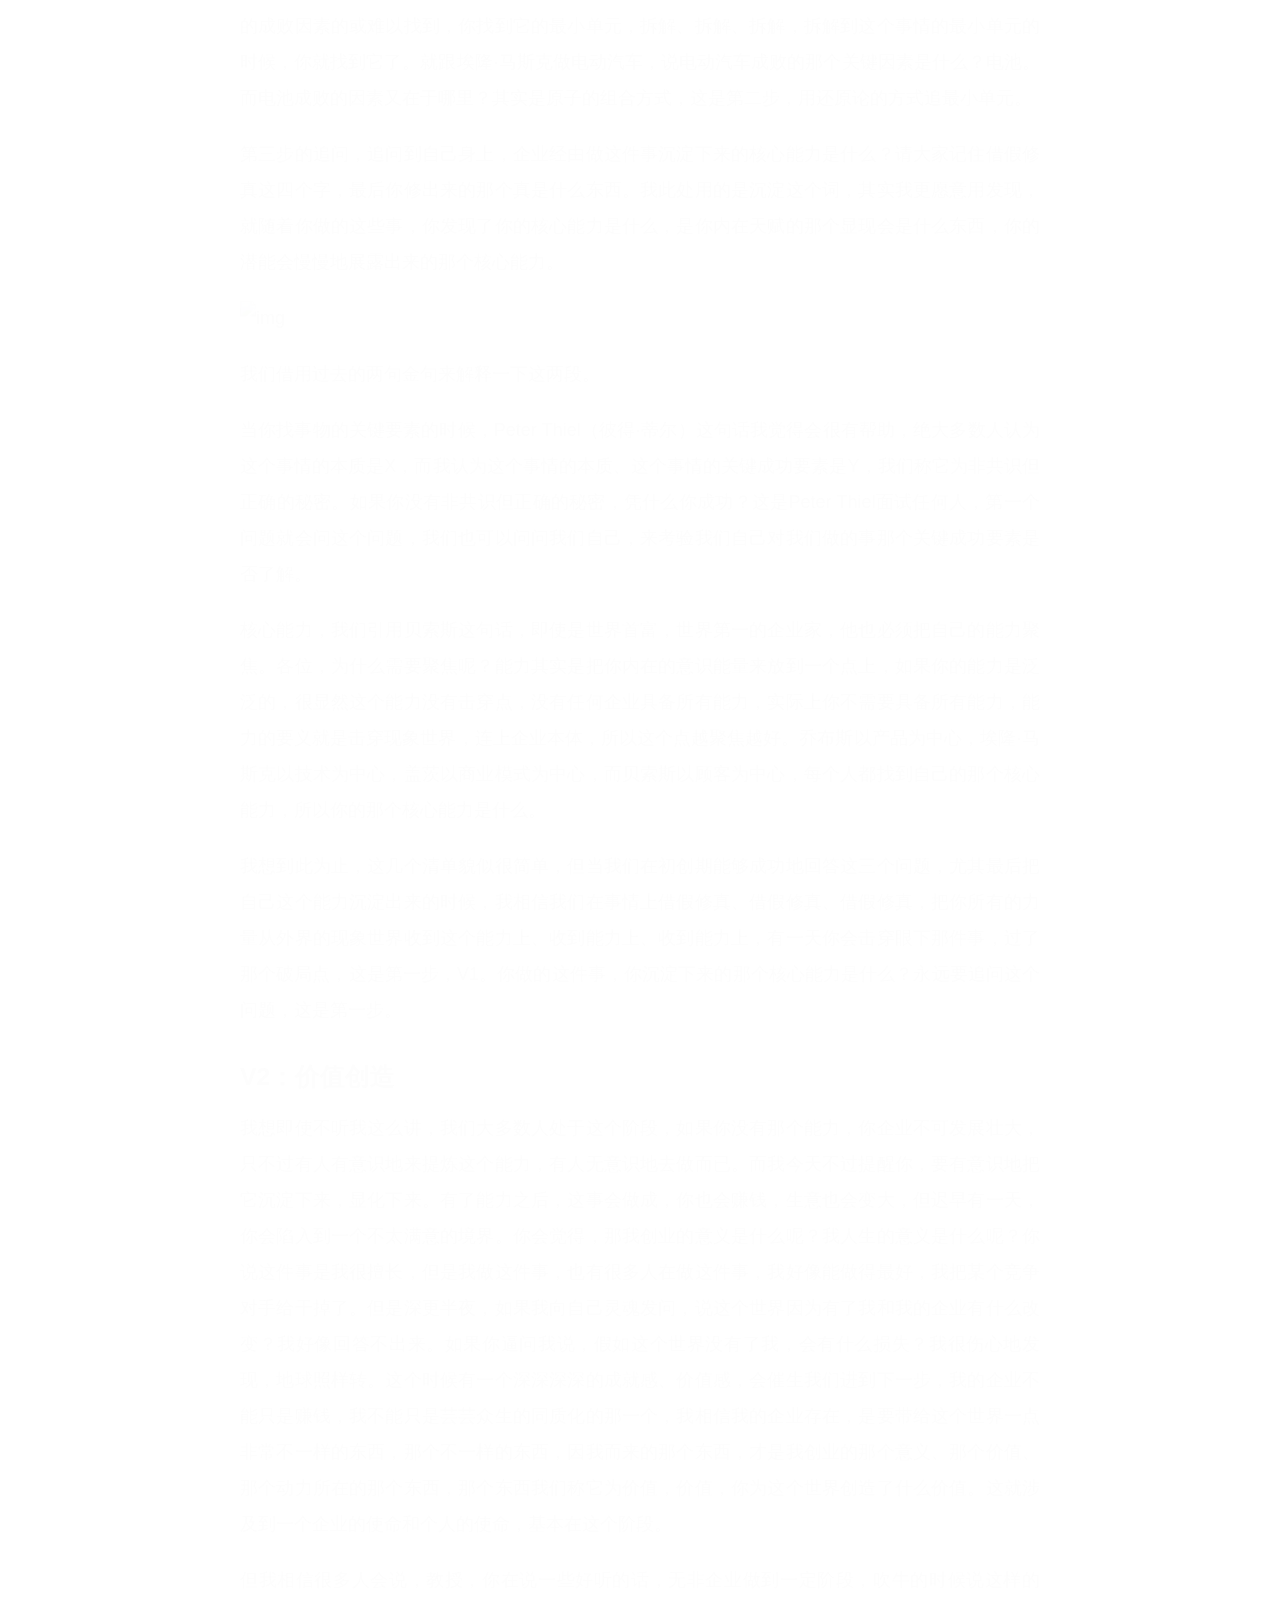
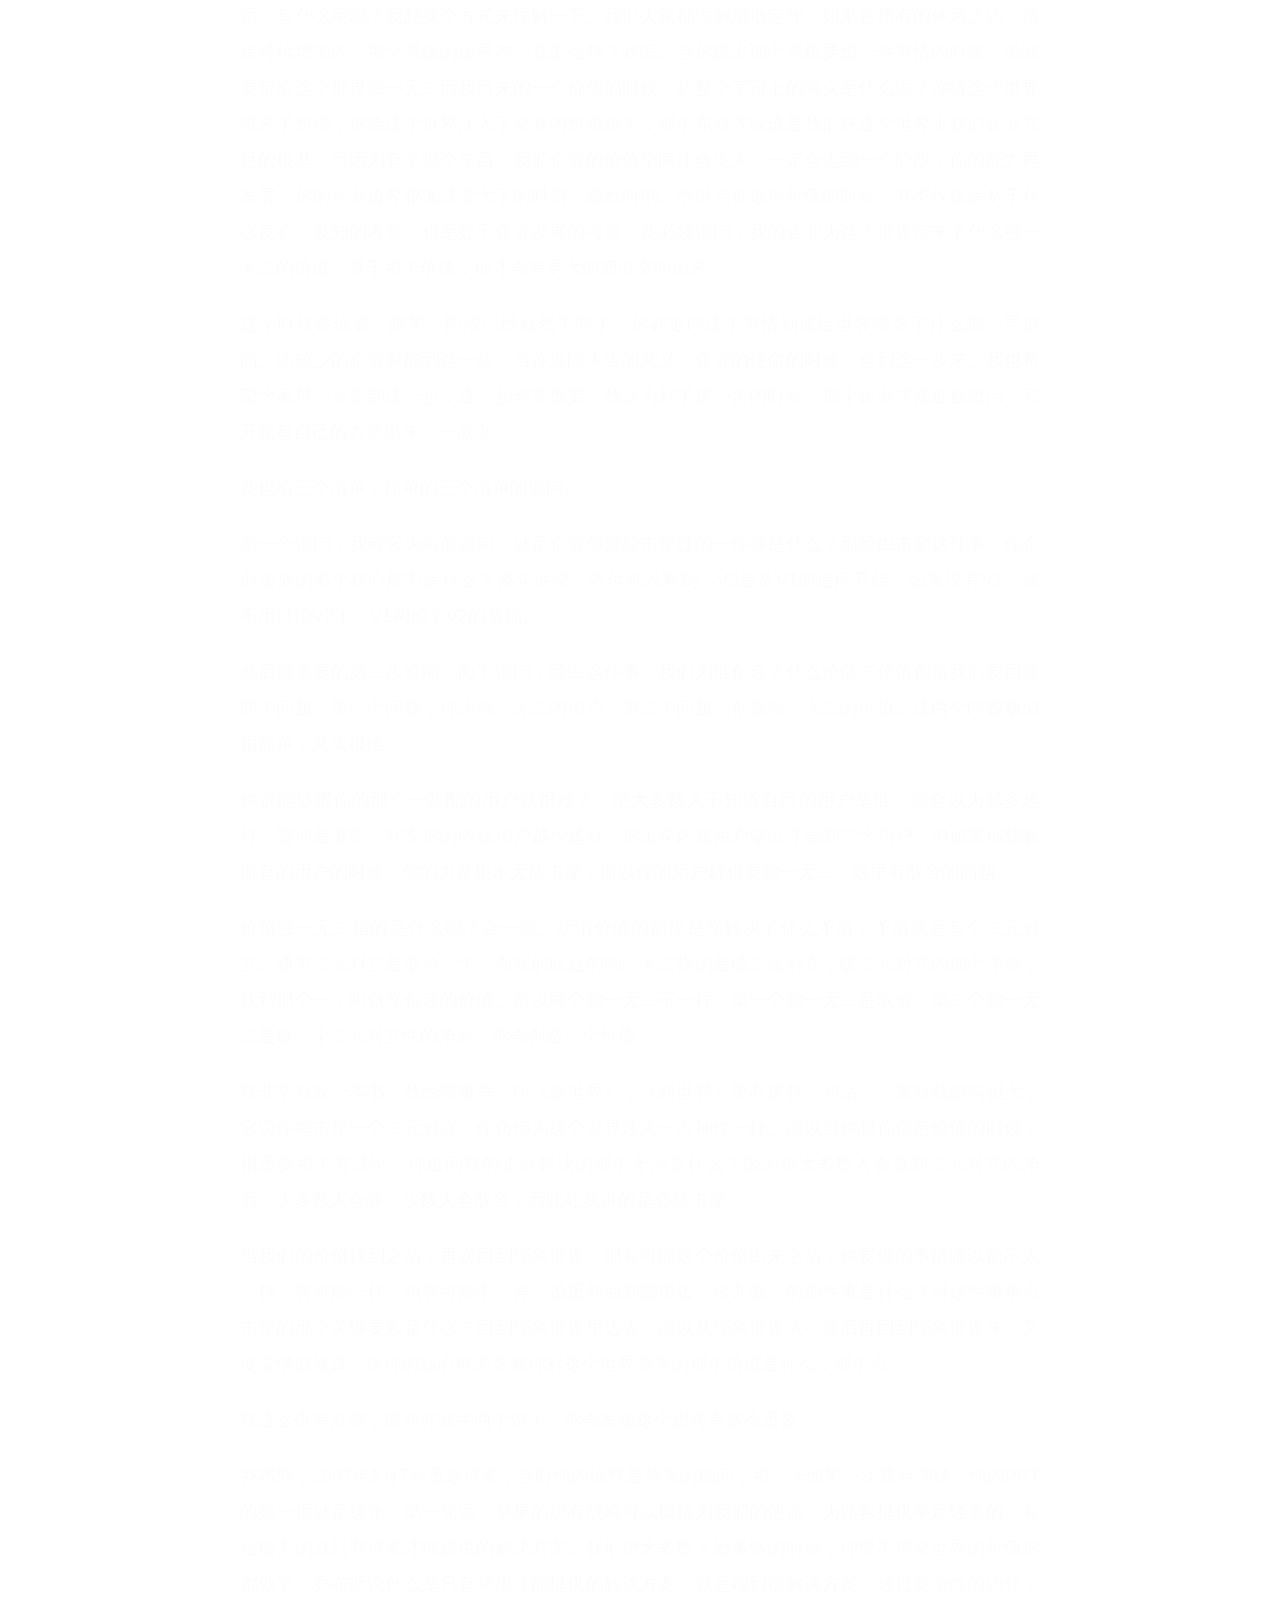
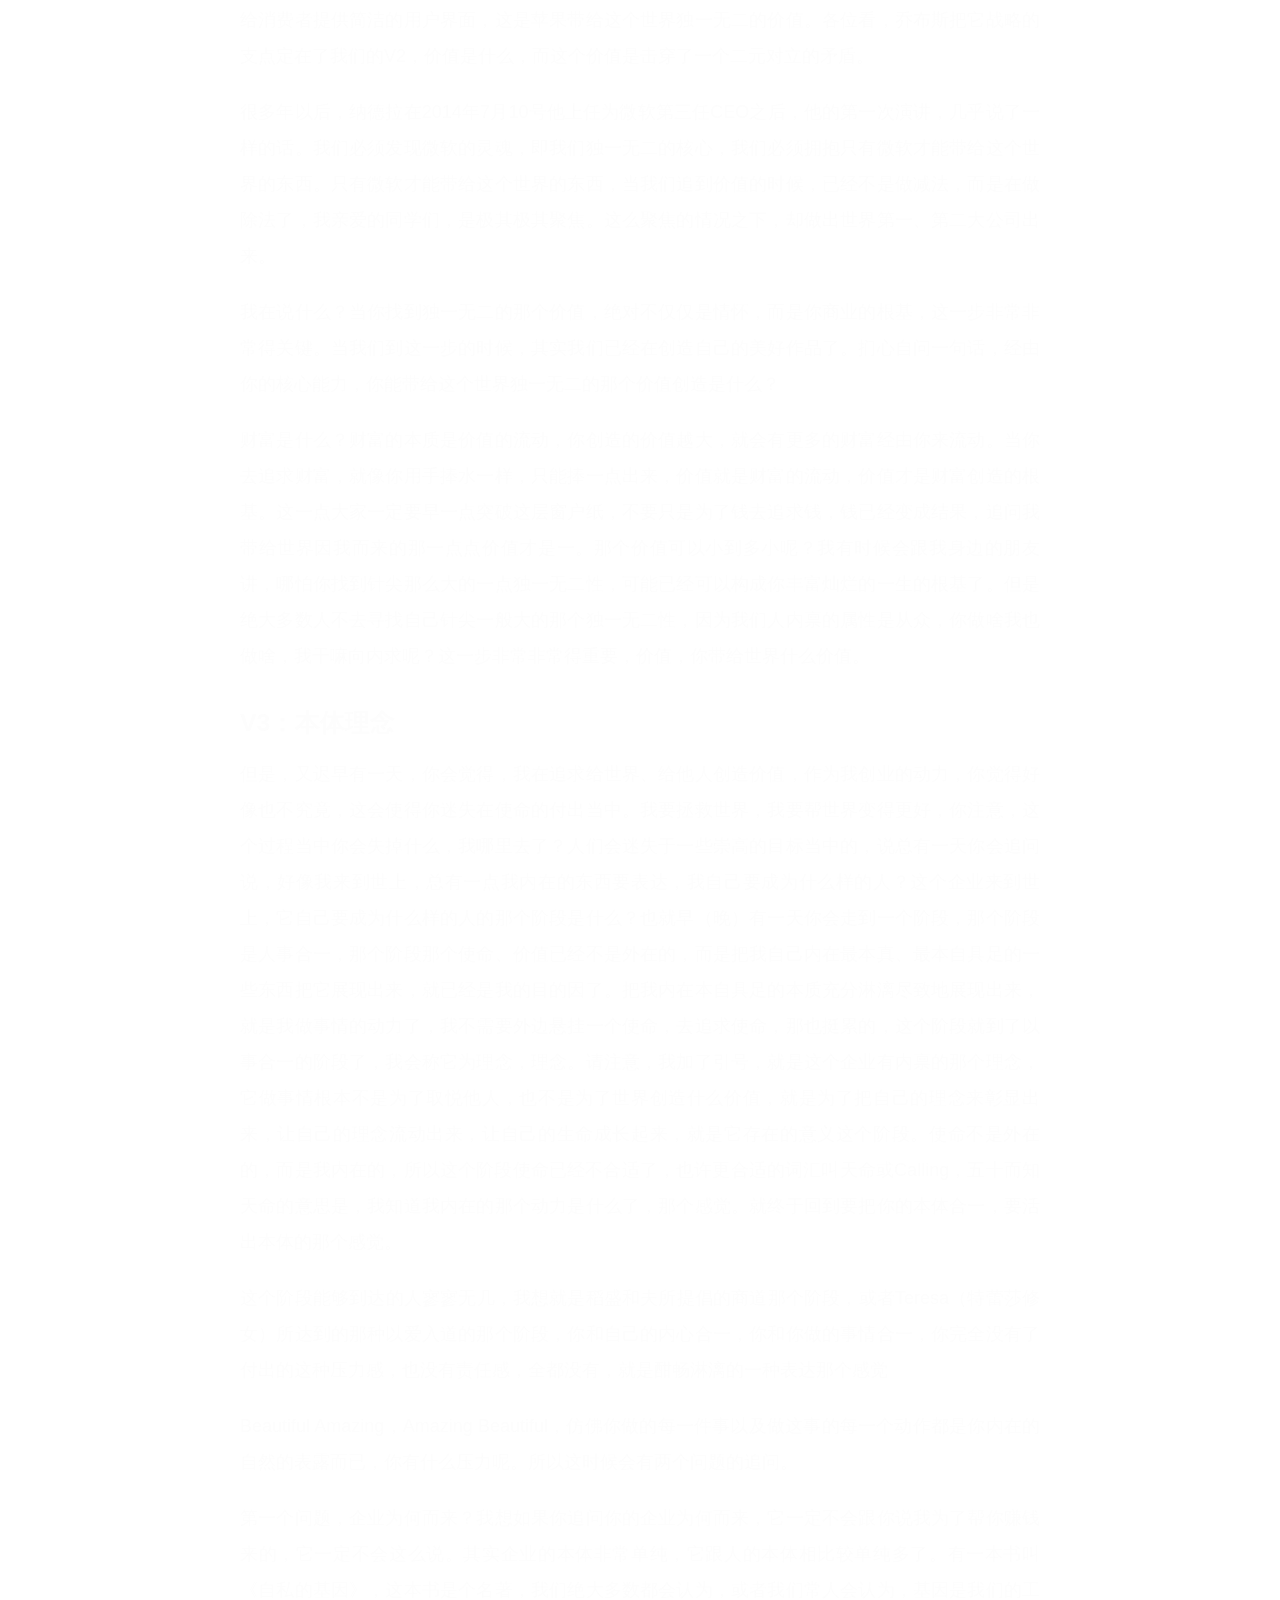
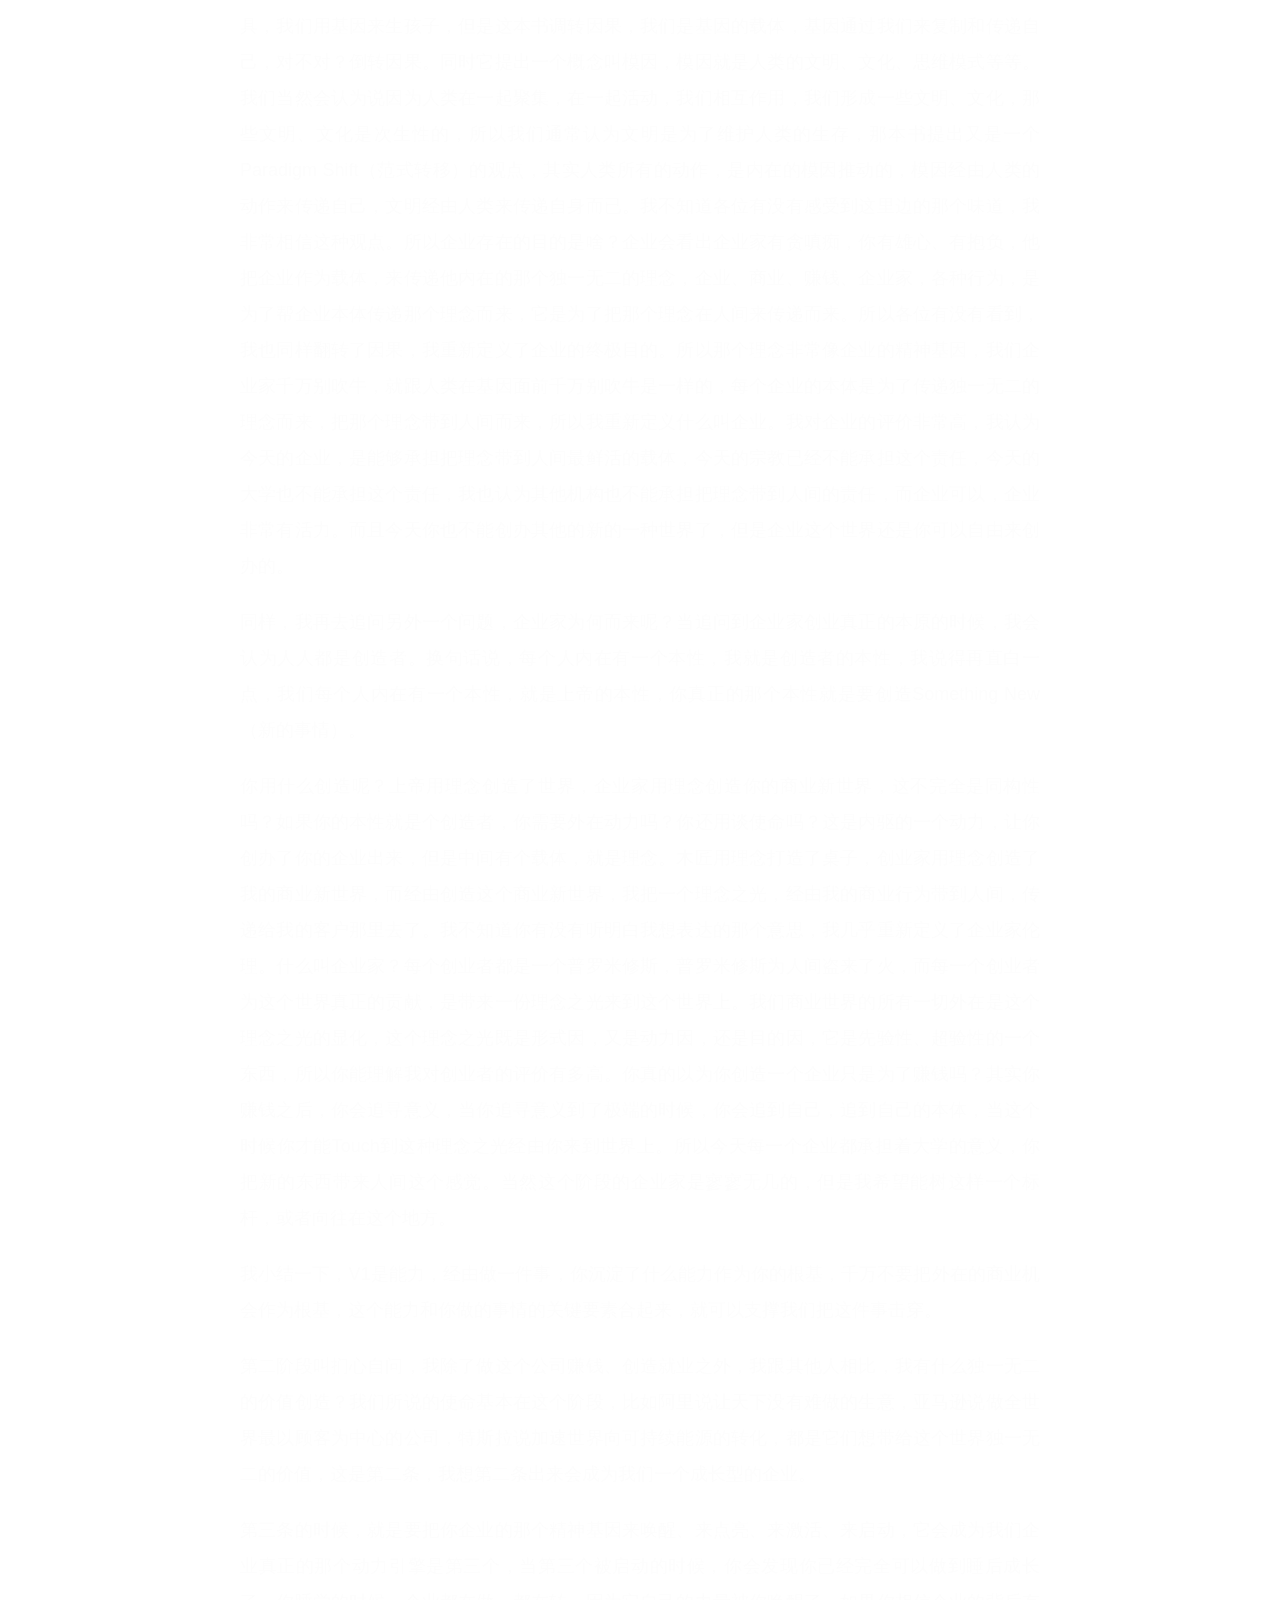
==== commit a99679c2: "Site updated: 2023-07-11 13:45:28" ====
--- a/index.html
+++ b/index.html
@@ -141,6 +141,67 @@
 
           <div class="content index posts-expand">
             
+      
+  
+  
+  <article itemscope itemtype="http://schema.org/Article" class="post-block" lang="en">
+    <link itemprop="mainEntityOfPage" href="http://example.com/2023/07/11/%E9%95%BF%E5%AE%89%E4%B8%89%E4%B8%87%E9%87%8C/">
+
+    <span hidden itemprop="author" itemscope itemtype="http://schema.org/Person">
+      <meta itemprop="image" content="/images/avatar.gif">
+      <meta itemprop="name" content="John Doe">
+      <meta itemprop="description" content="">
+    </span>
+
+    <span hidden itemprop="publisher" itemscope itemtype="http://schema.org/Organization">
+      <meta itemprop="name" content="Hexo">
+    </span>
+      <header class="post-header">
+        <h2 class="post-title" itemprop="name headline">
+          
+            <a href="/2023/07/11/%E9%95%BF%E5%AE%89%E4%B8%89%E4%B8%87%E9%87%8C/" class="post-title-link" itemprop="url">长安三万里</a>
+        </h2>
+
+        <div class="post-meta">
+            <span class="post-meta-item">
+              <span class="post-meta-item-icon">
+                <i class="far fa-calendar"></i>
+              </span>
+              <span class="post-meta-item-text">Posted on</span>
+              
+
+              <time title="Created: 2023-07-11 13:22:39 / Modified: 13:32:08" itemprop="dateCreated datePublished" datetime="2023-07-11T13:22:39+08:00">2023-07-11</time>
+            </span>
+
+          
+
+        </div>
+      </header>
+
+    
+    
+    
+    <div class="post-body" itemprop="articleBody">
+
+      
+          <p><img src="https://floating-1301673936.cos.ap-nanjing.myqcloud.com/uPic/2023051215a6070c056848bcb62d52e938e74082_202305123d20c17f994448b79f30f40bc317eda6.jpg" alt="img"></p>
+<p>很久没有看到过这么燃这么让人心潮澎湃的片子了，写了首小诗纪念一下。</p>
+<p>儿时读尽李白诗<br>今日才知谪仙事<br>醉乡折枝媚权贵<br>梦里长歌戏银河<br>平常执酒弄笔墨<br>一朝舞剑展雄才<br>可怜高适亦不适<br>提枪圩载入世来</p>
+
+      
+    </div>
+
+    
+    
+    
+      <footer class="post-footer">
+        <div class="post-eof"></div>
+      </footer>
+  </article>
+  
+  
+  
+
       
   
   
@@ -514,7 +575,7 @@
       <div class="site-state-item site-state-posts">
           <a href="/archives/">
         
-          <span class="site-state-item-count">3</span>
+          <span class="site-state-item-count">4</span>
           <span class="site-state-item-name">posts</span>
         </a>
       </div>
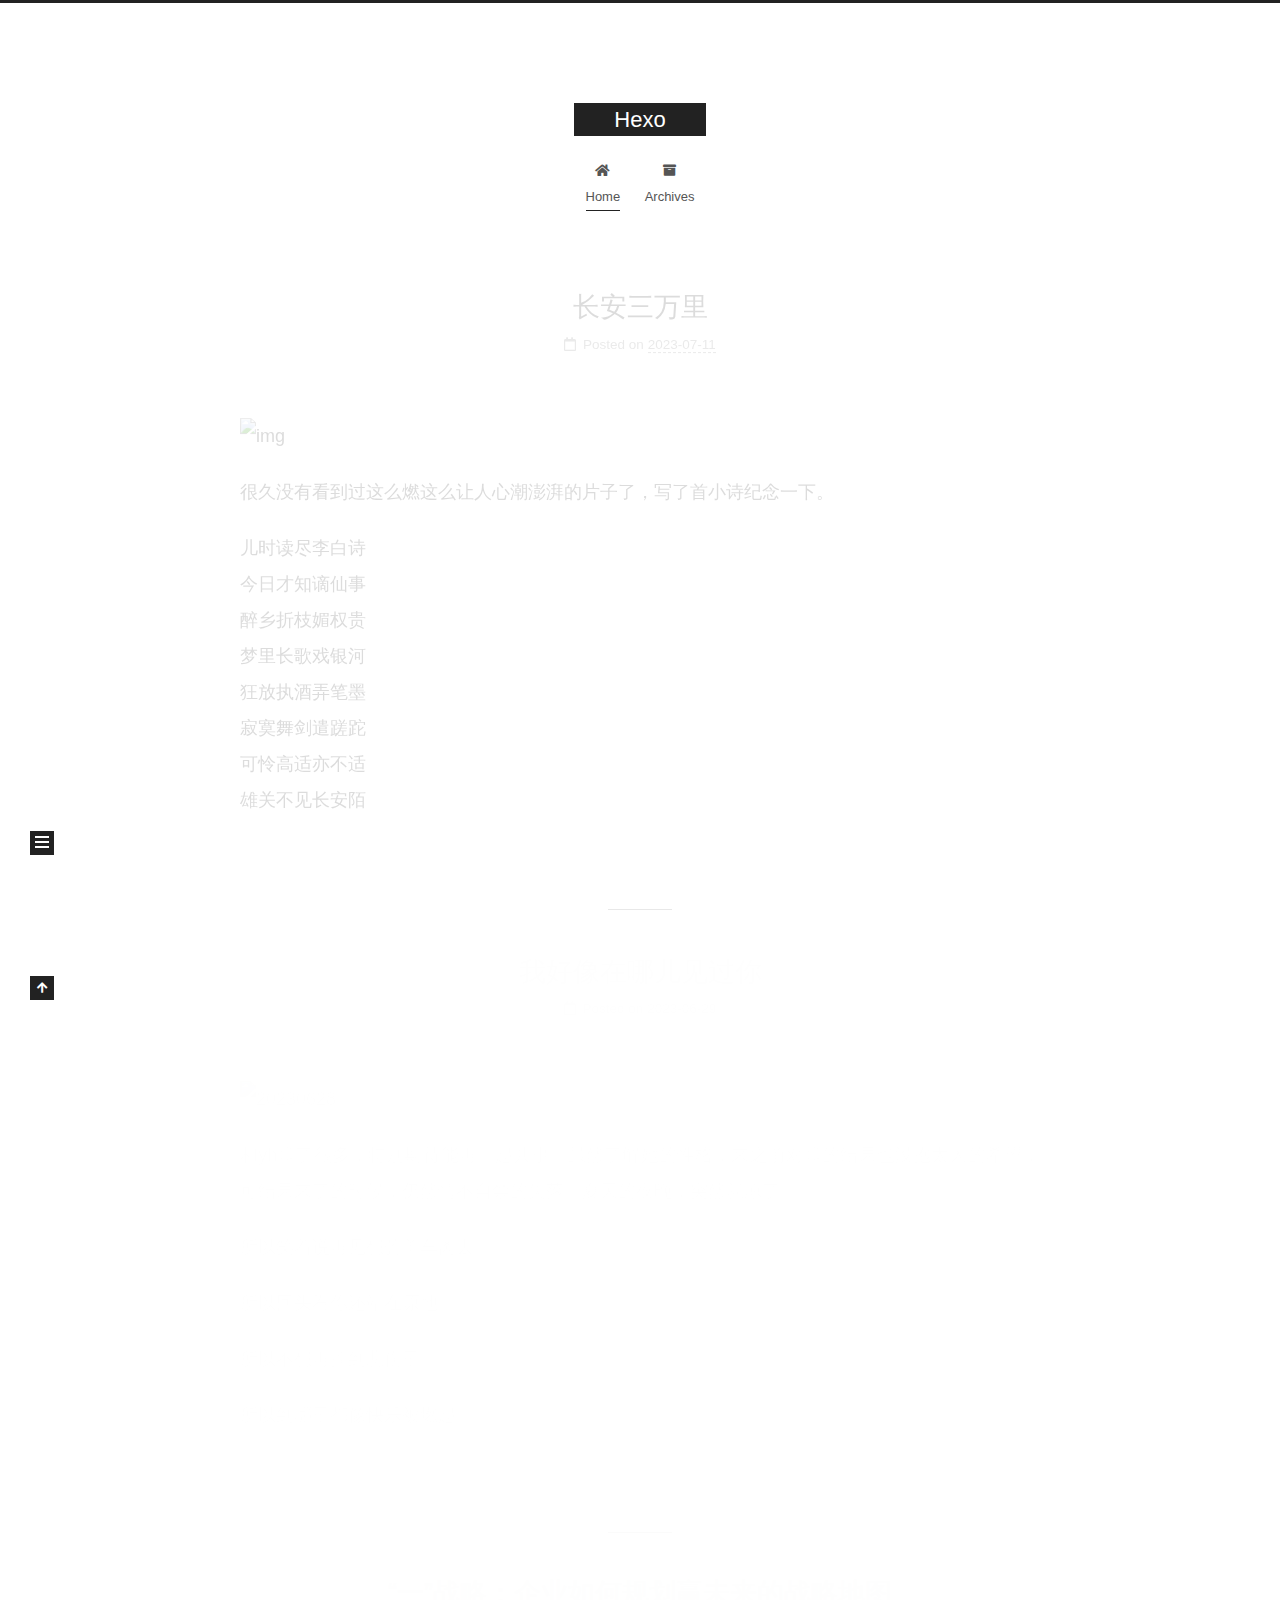
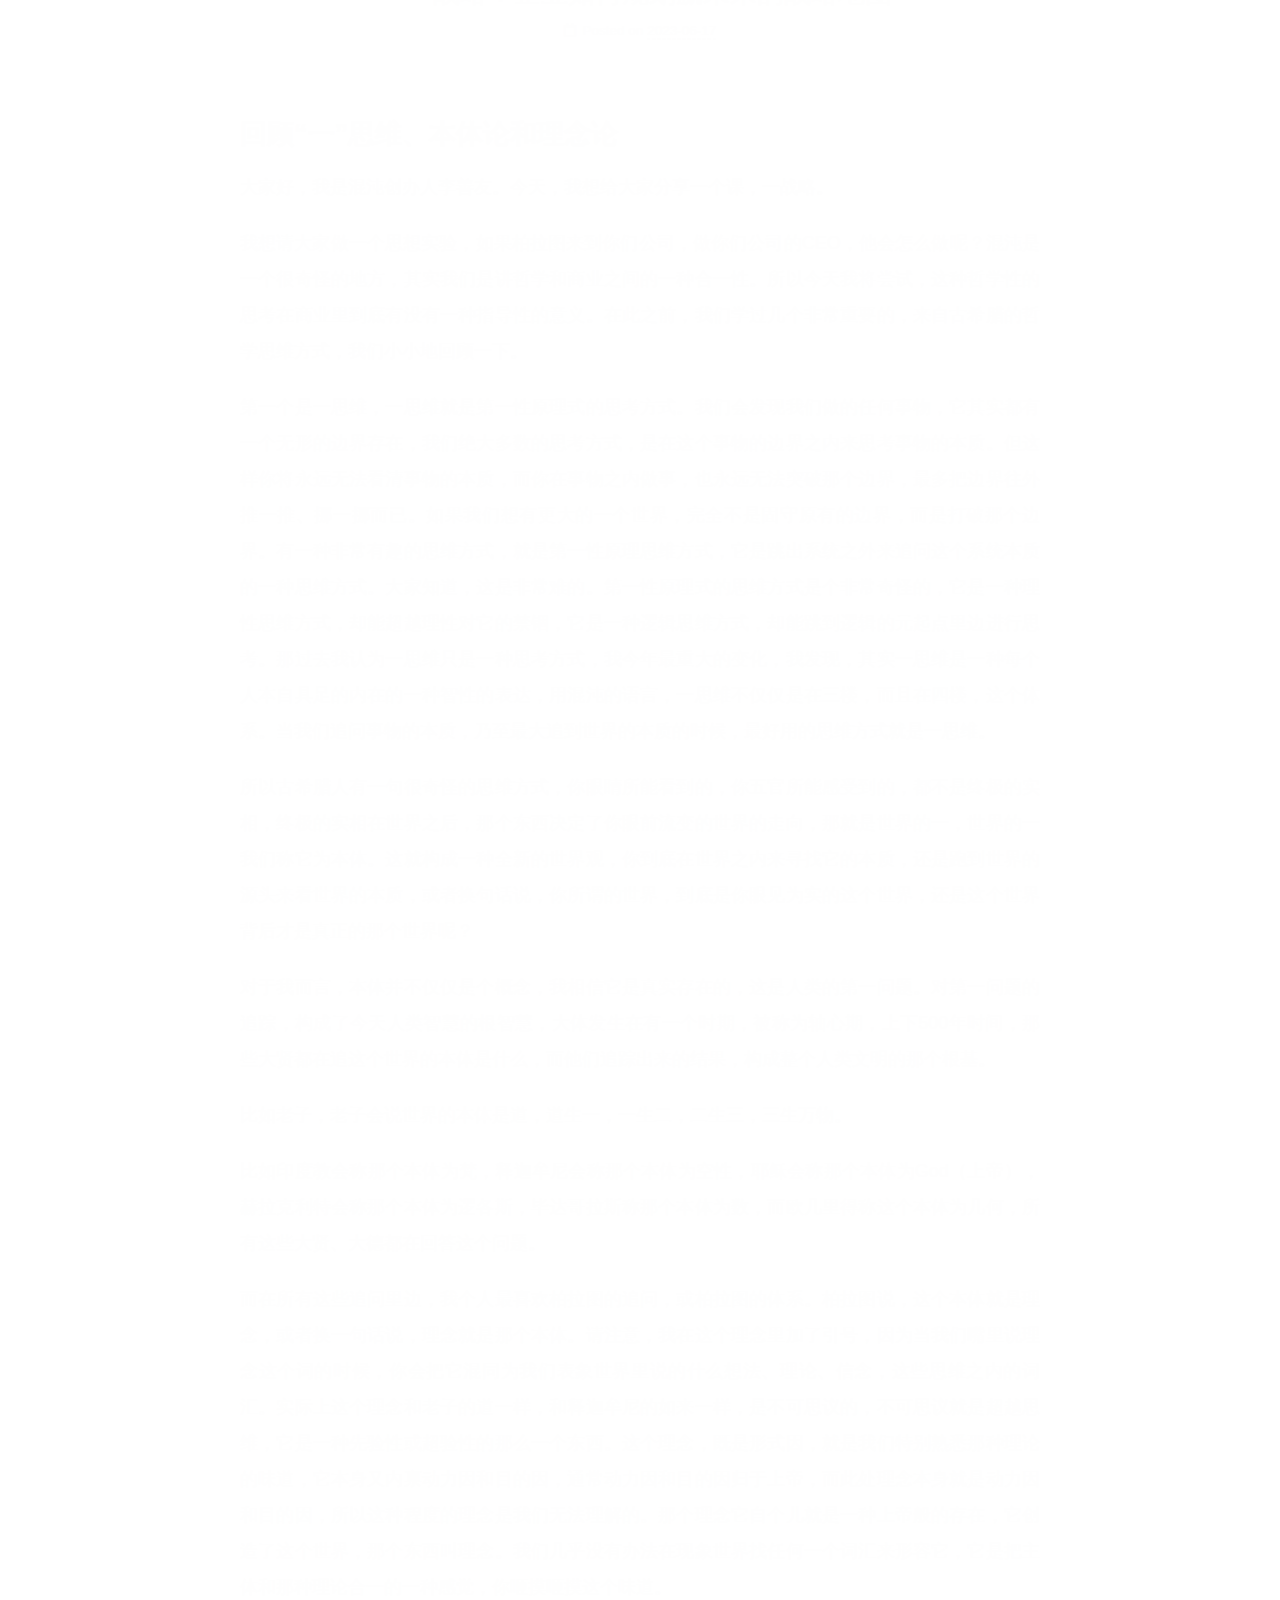
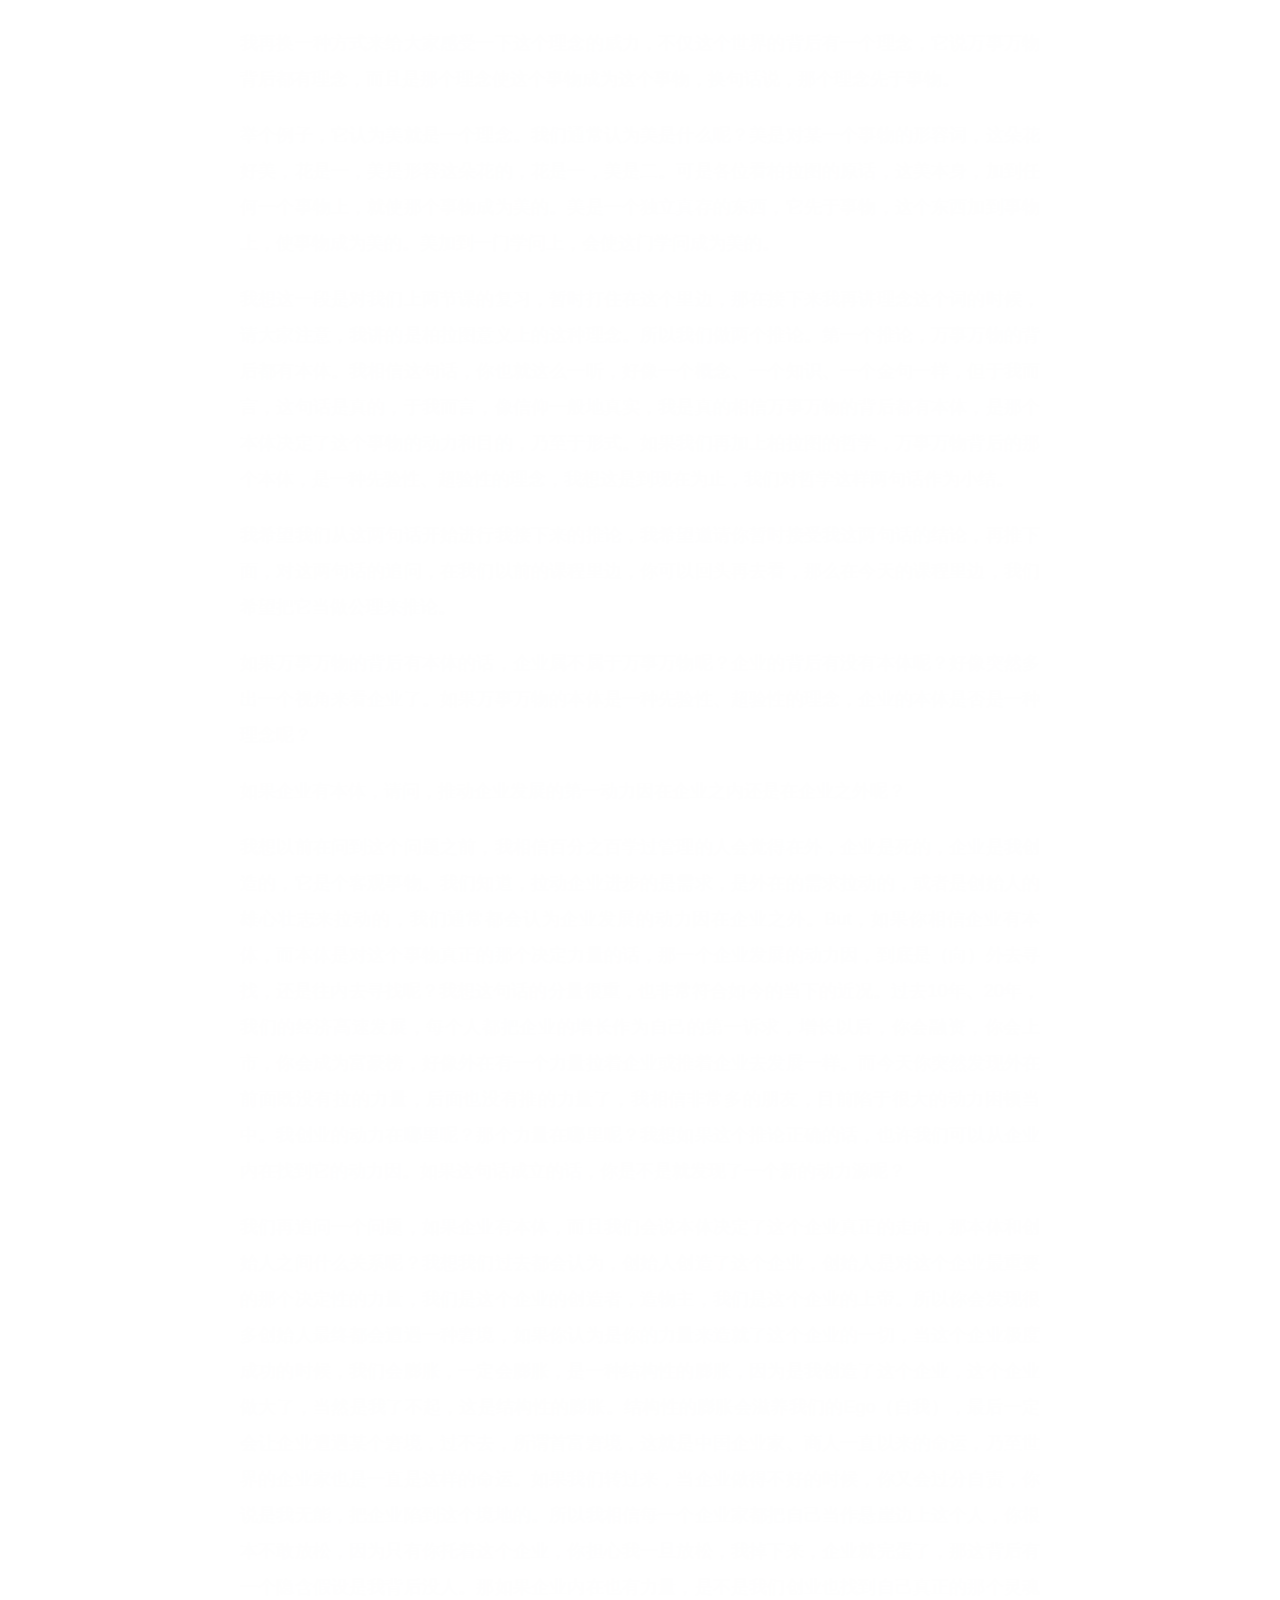
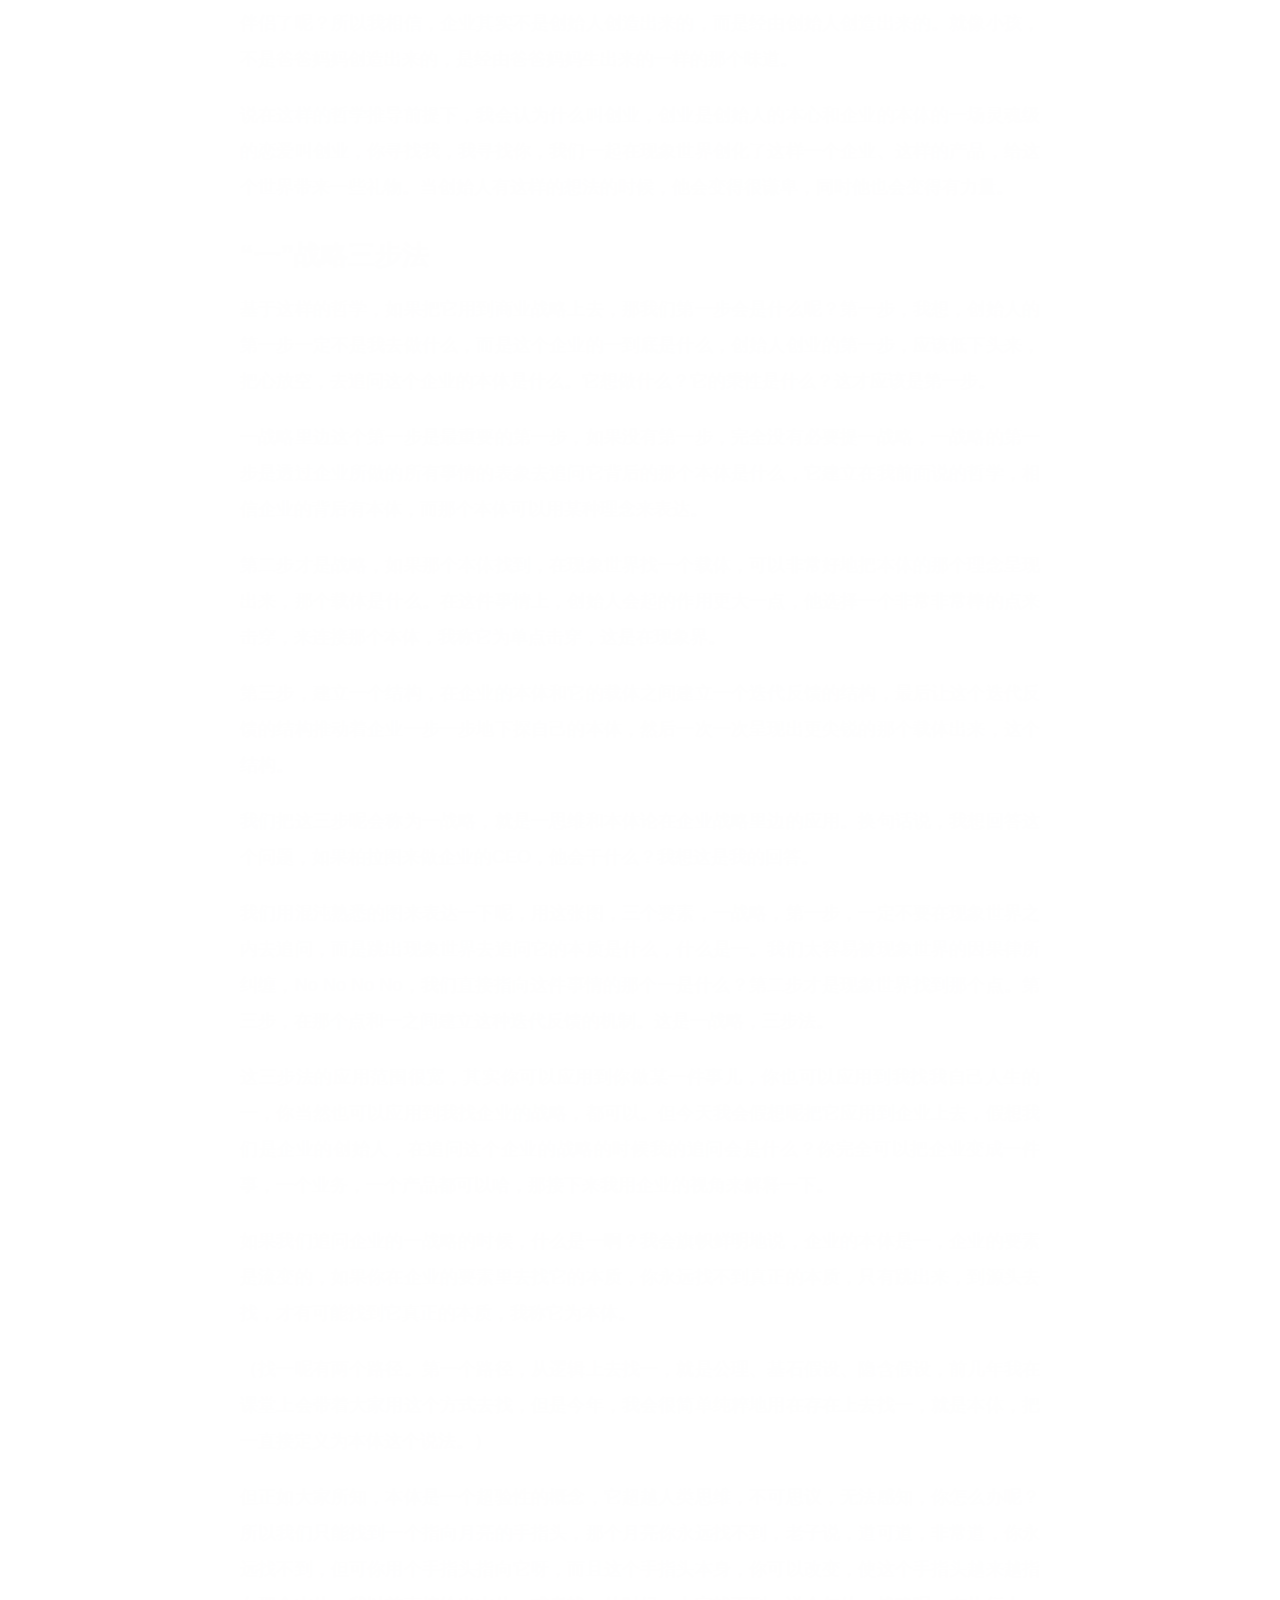
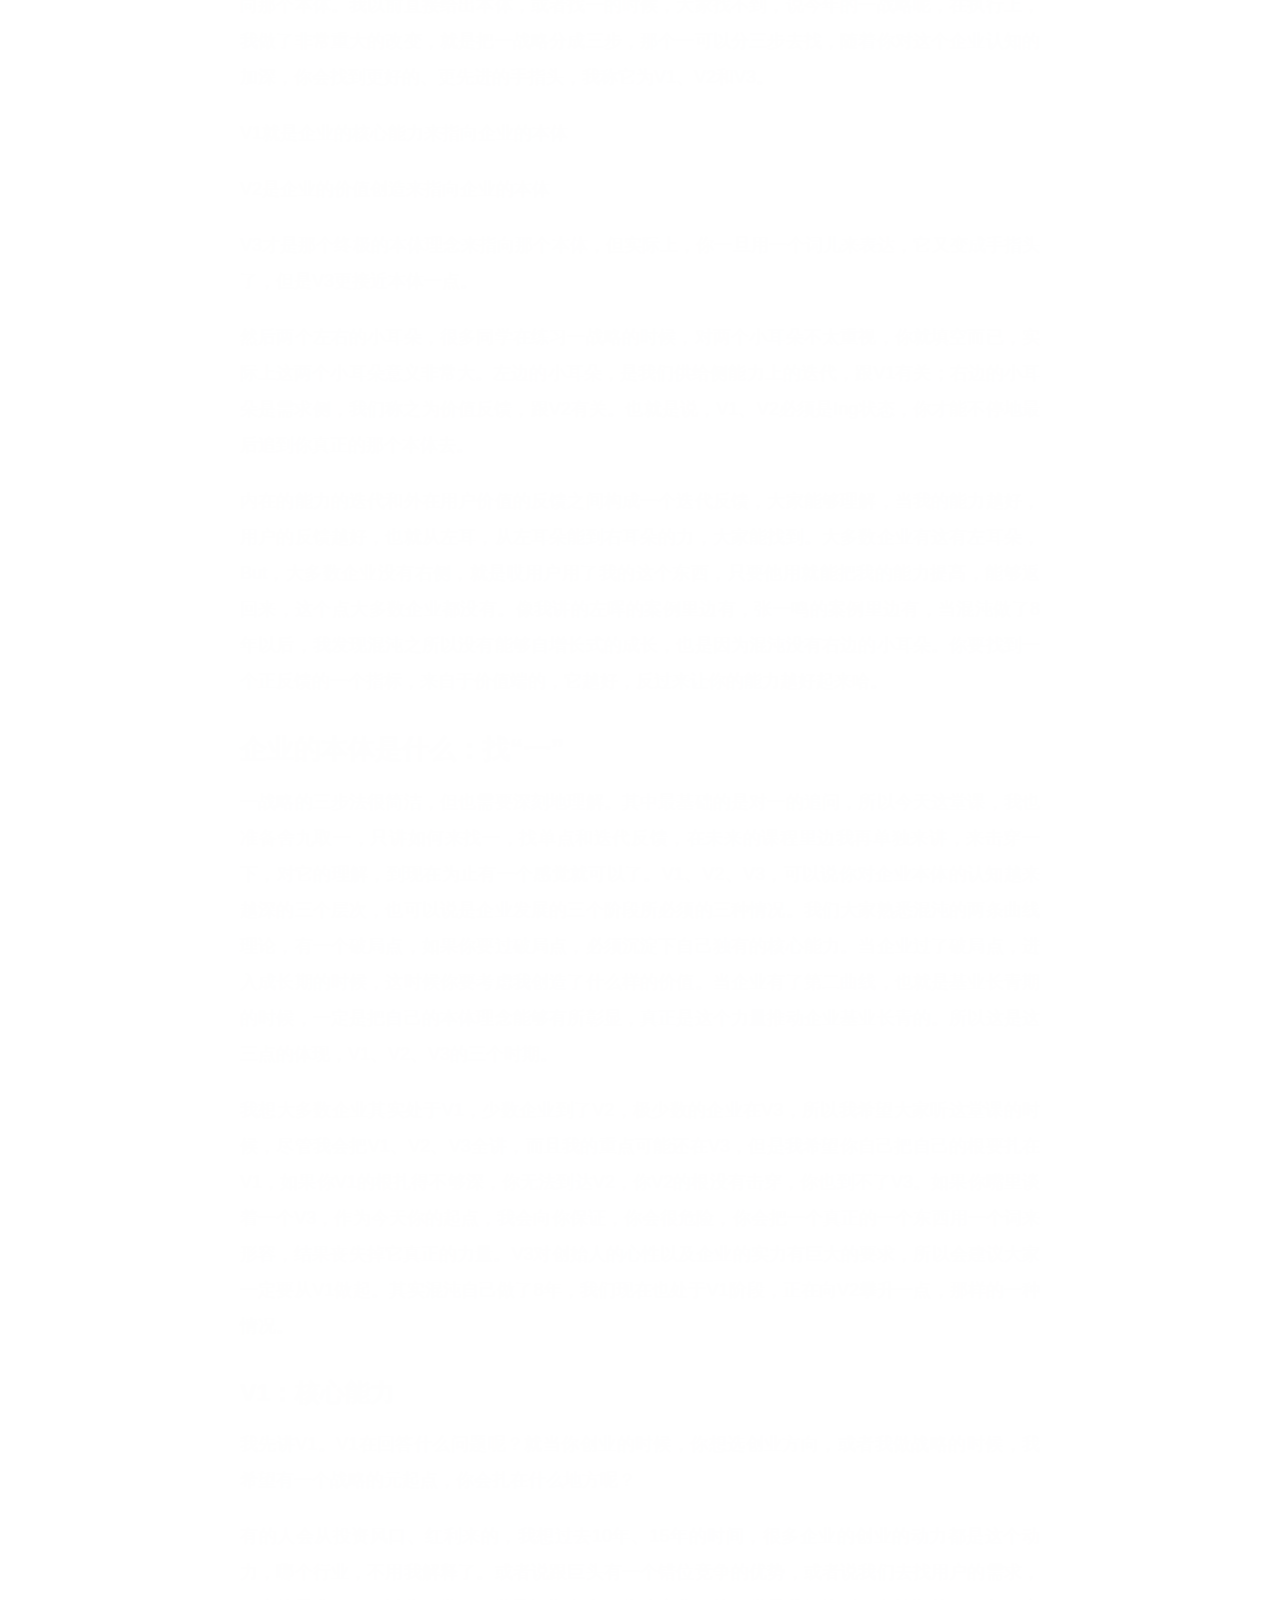
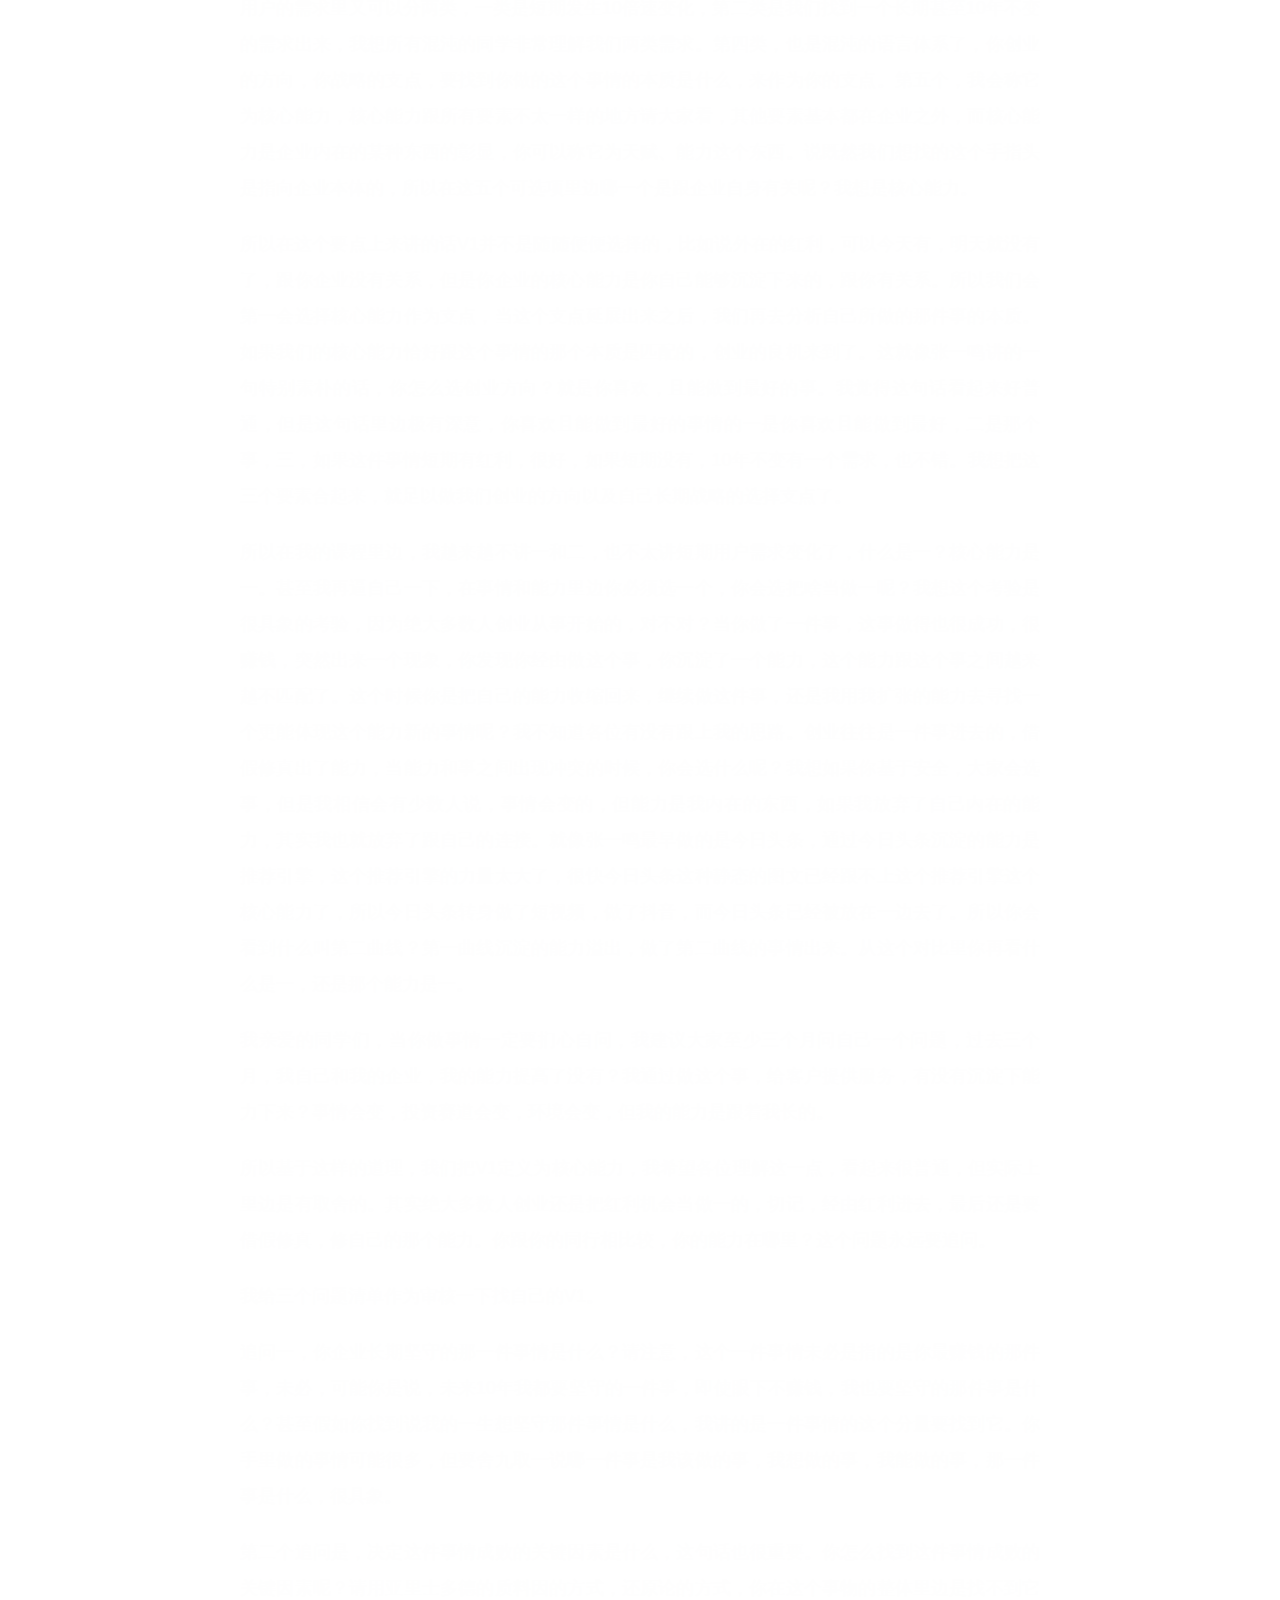
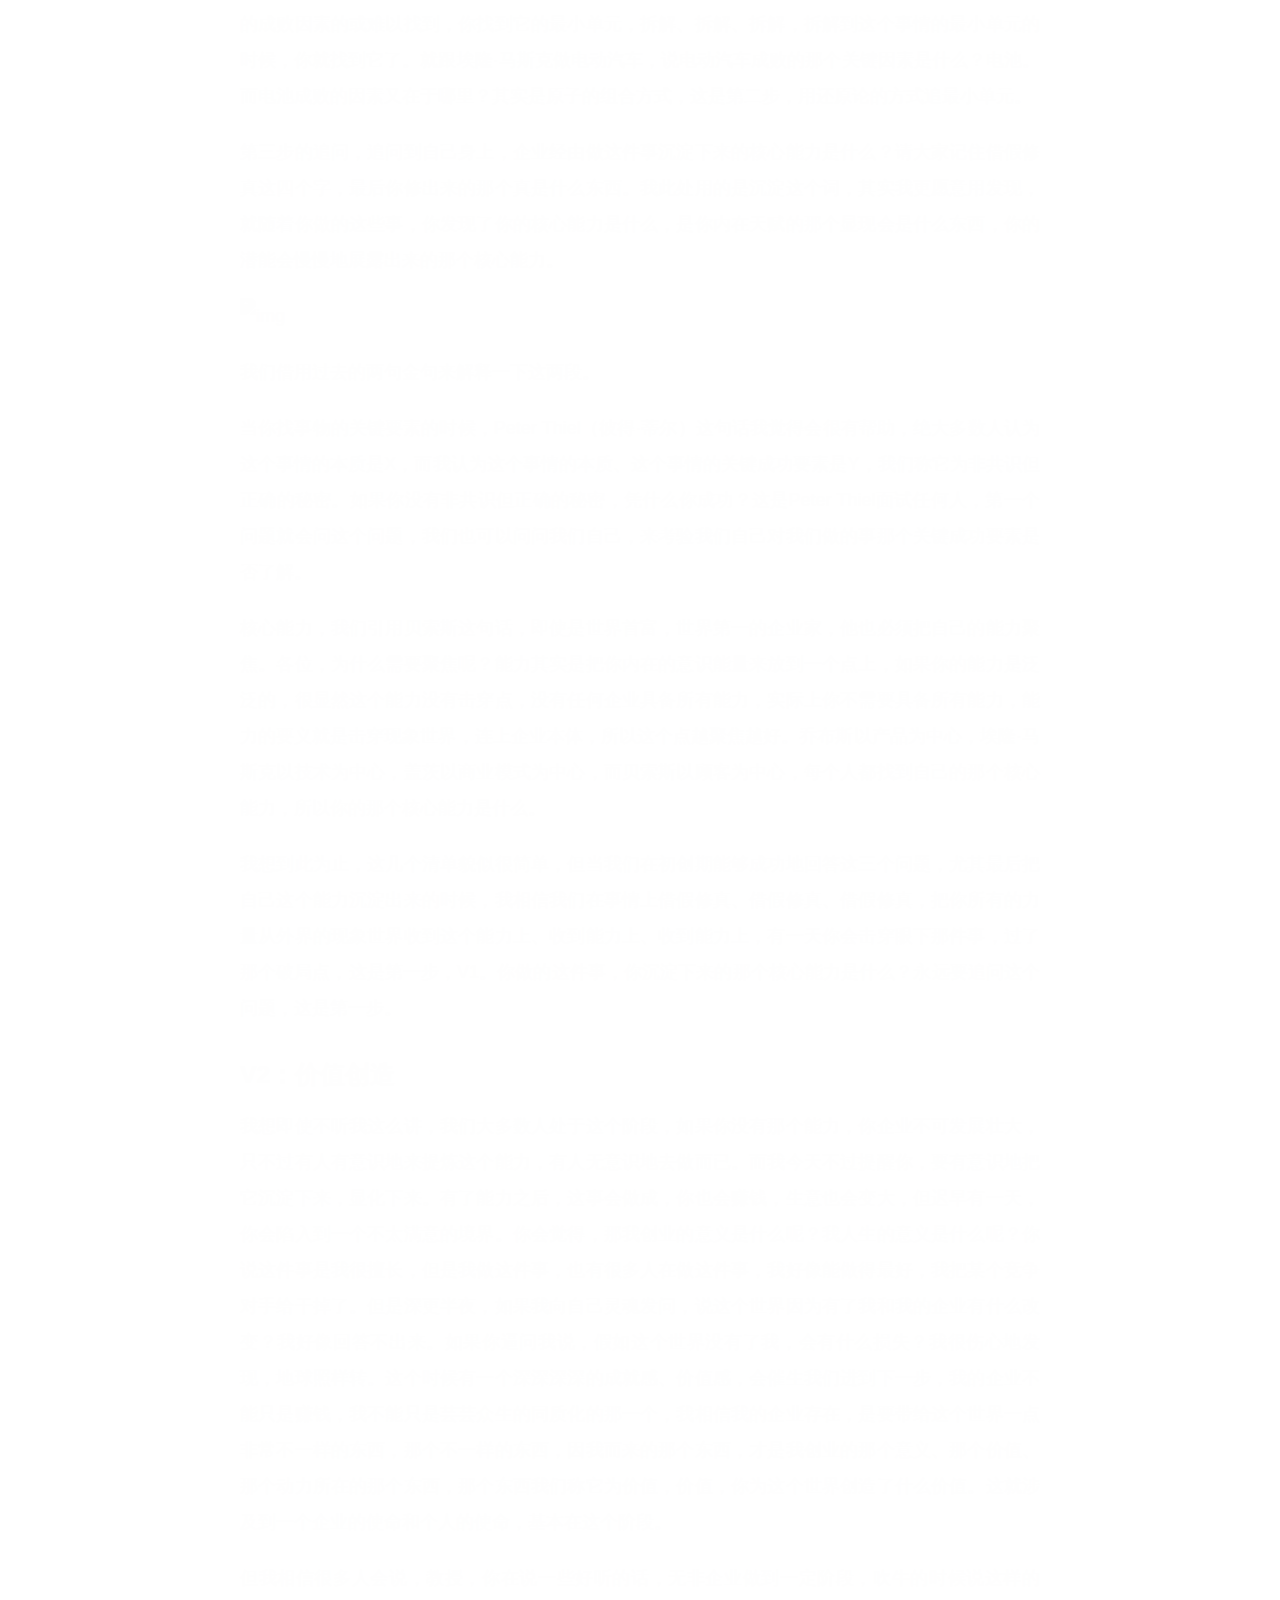
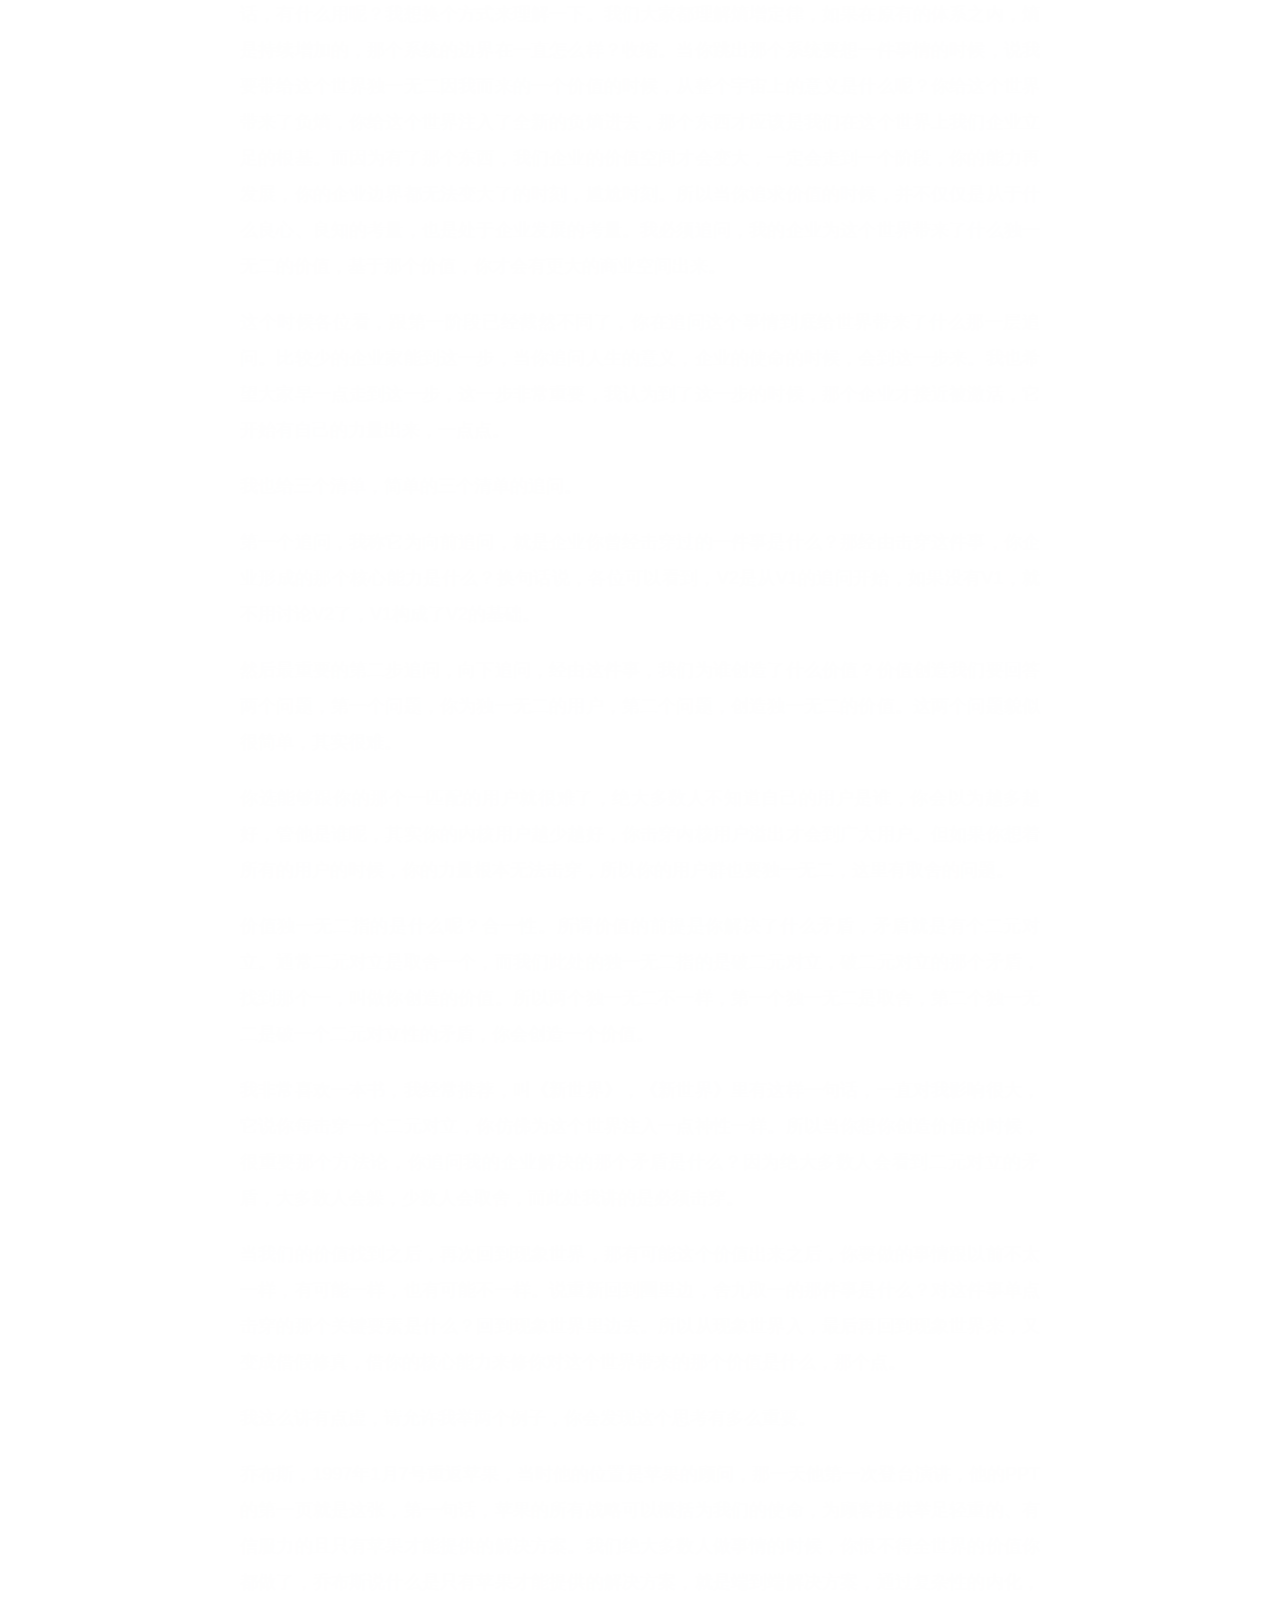
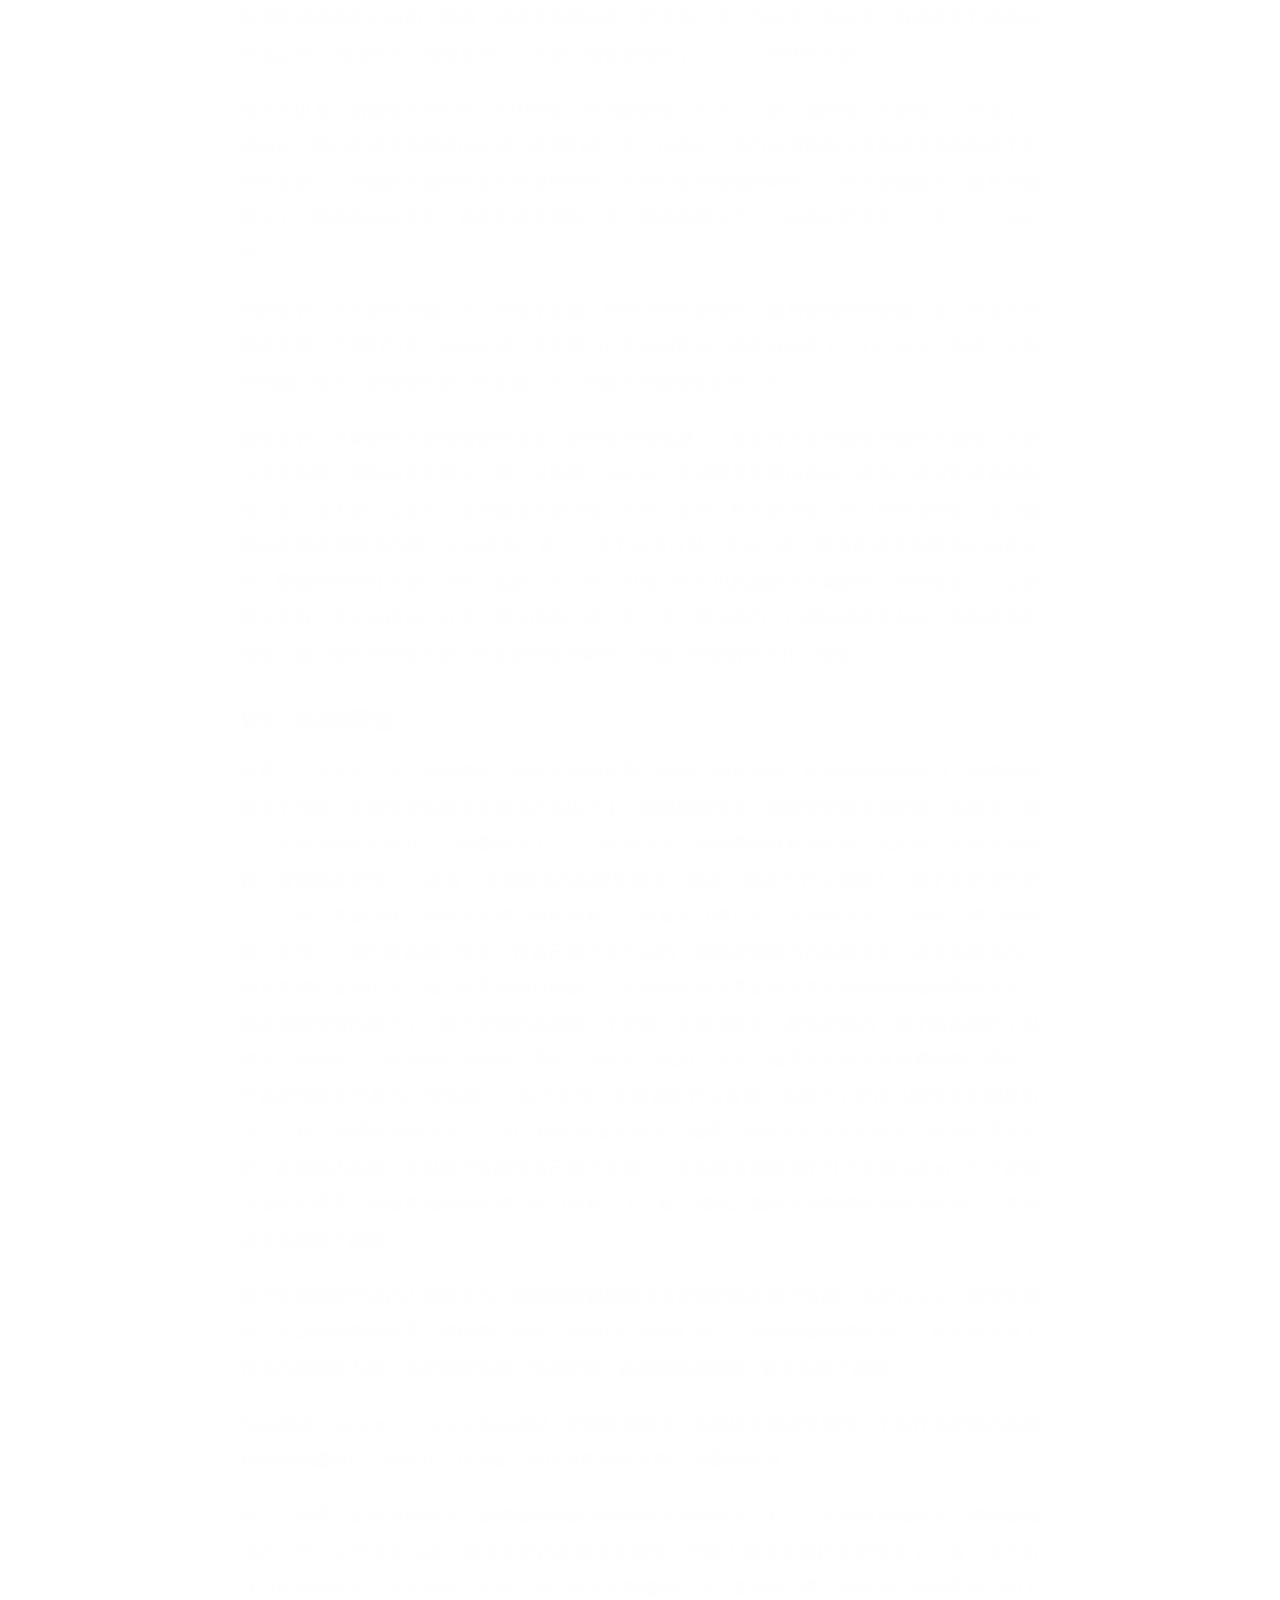
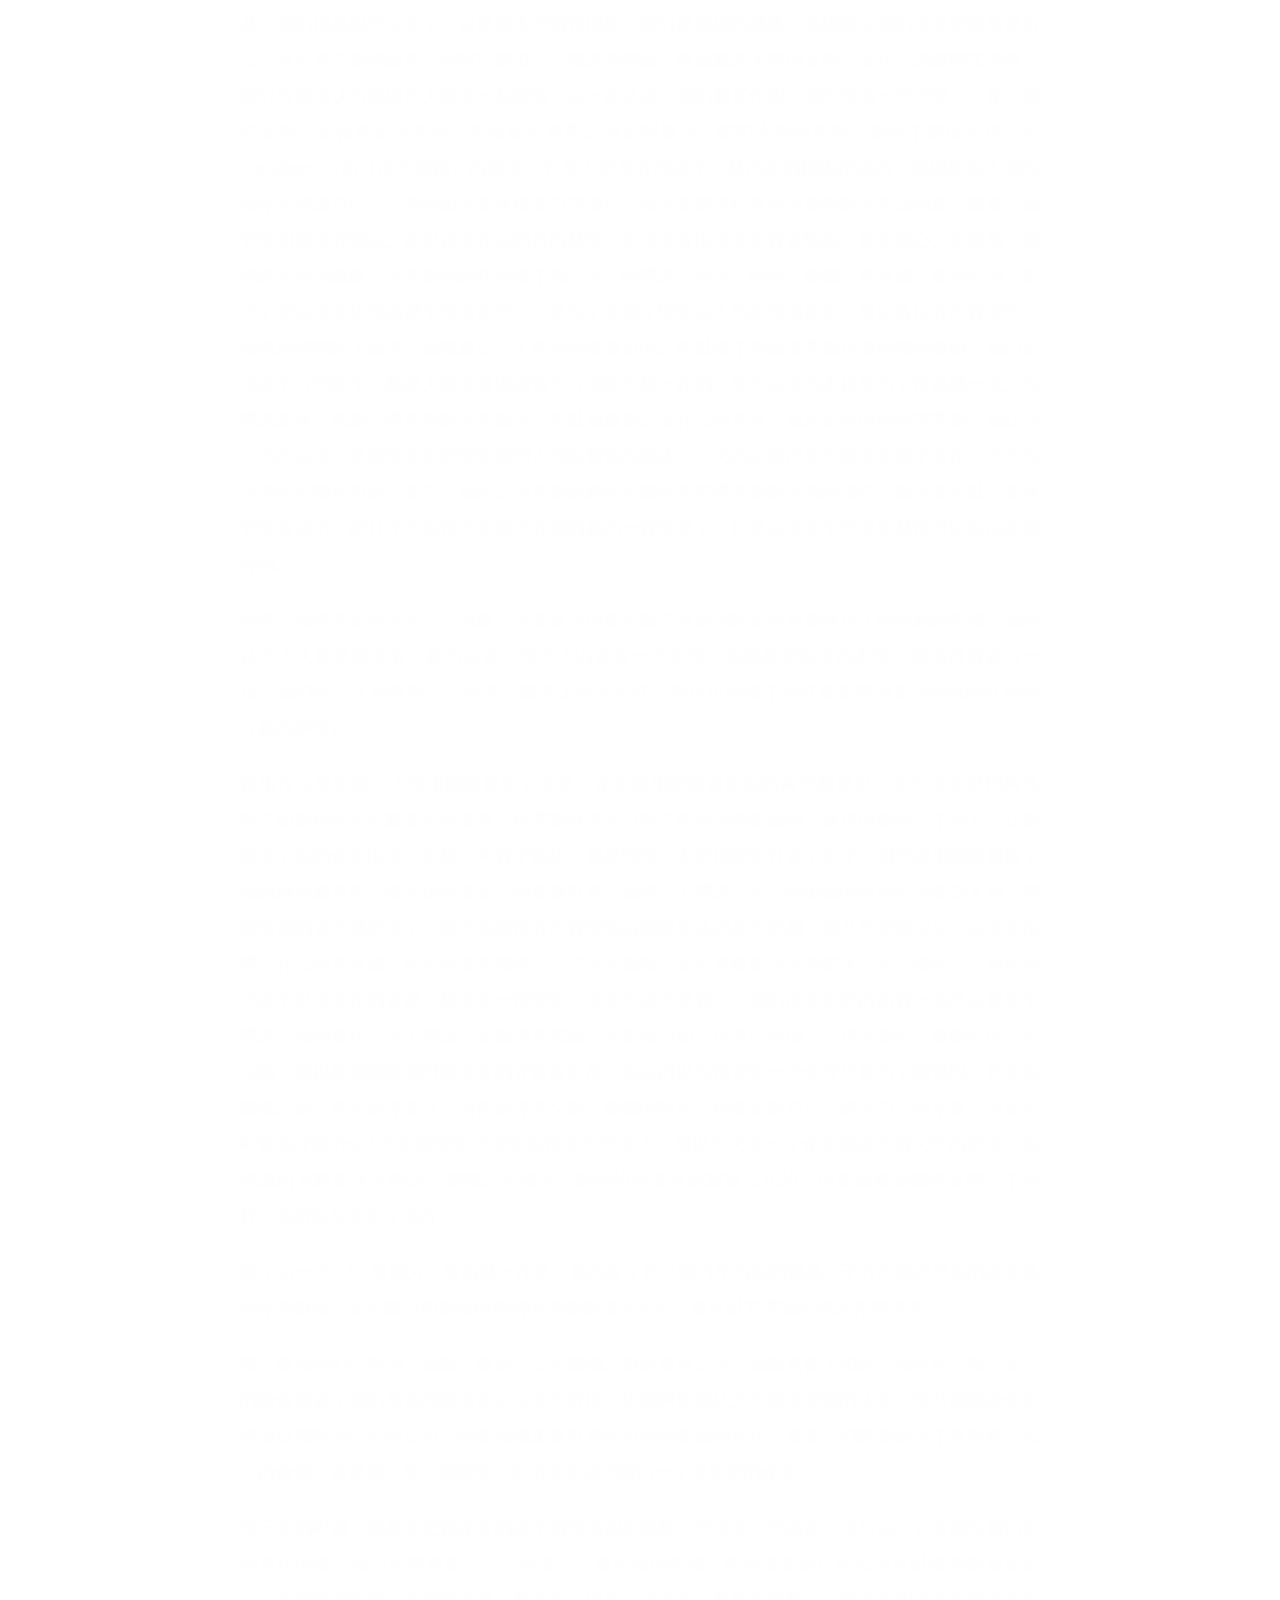
==== commit 385eef11: "Site updated: 2023-07-11 19:13:27" ====
--- a/index.html
+++ b/index.html
@@ -170,7 +170,7 @@
               <span class="post-meta-item-text">Posted on</span>
               
 
-              <time title="Created: 2023-07-11 13:22:39 / Modified: 13:32:08" itemprop="dateCreated datePublished" datetime="2023-07-11T13:22:39+08:00">2023-07-11</time>
+              <time title="Created: 2023-07-11 13:22:39 / Modified: 19:12:49" itemprop="dateCreated datePublished" datetime="2023-07-11T13:22:39+08:00">2023-07-11</time>
             </span>
 
           
@@ -186,7 +186,7 @@
       
           <p><img src="https://floating-1301673936.cos.ap-nanjing.myqcloud.com/uPic/2023051215a6070c056848bcb62d52e938e74082_202305123d20c17f994448b79f30f40bc317eda6.jpg" alt="img"></p>
 <p>很久没有看到过这么燃这么让人心潮澎湃的片子了，写了首小诗纪念一下。</p>
-<p>儿时读尽李白诗<br>今日才知谪仙事<br>醉乡折枝媚权贵<br>梦里长歌戏银河<br>平常执酒弄笔墨<br>一朝舞剑展雄才<br>可怜高适亦不适<br>提枪圩载入世来</p>
+<p>儿时读尽李白诗<br>今日才知谪仙事<br>醉乡折枝媚权贵<br>梦里长歌戏银河<br>狂放执酒弄笔墨<br>寂寞舞剑遣蹉跎<br>可怜高适亦不适<br>雄关不见长安陌</p>
 
       
     </div>
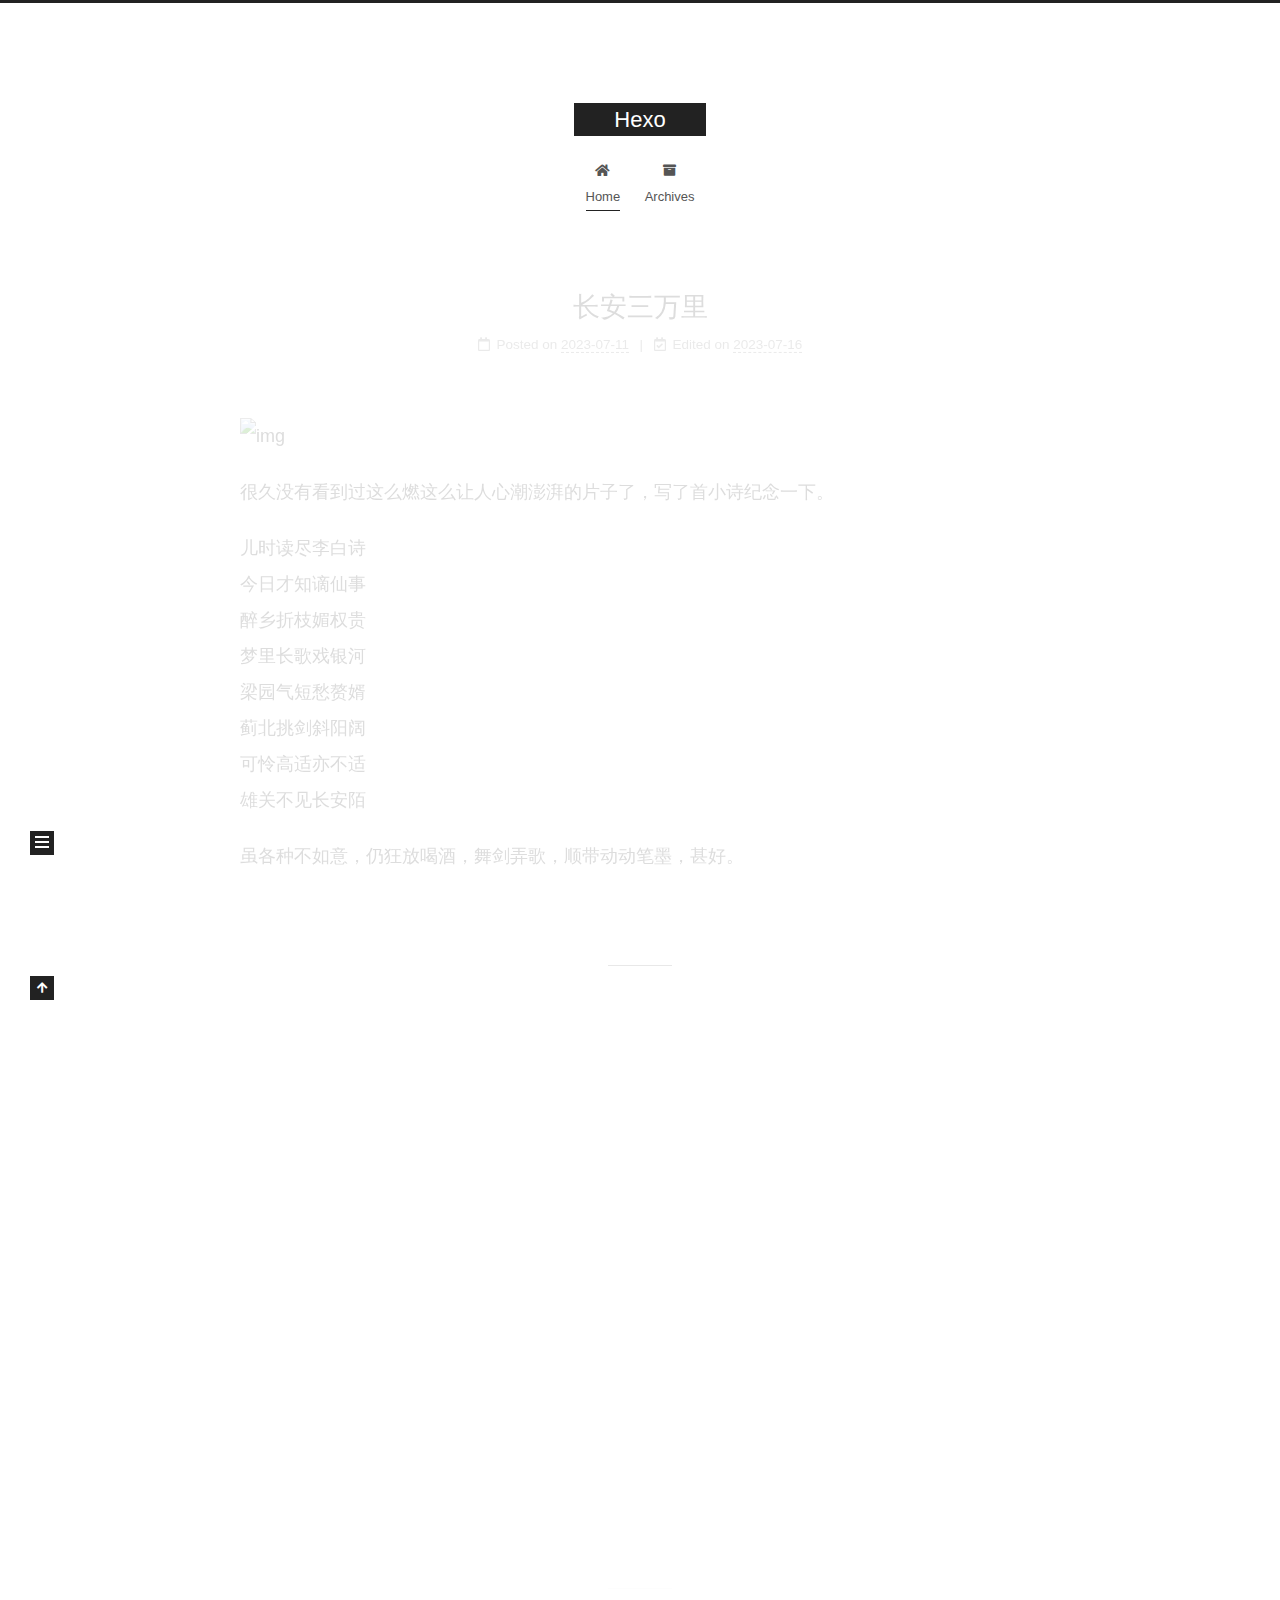
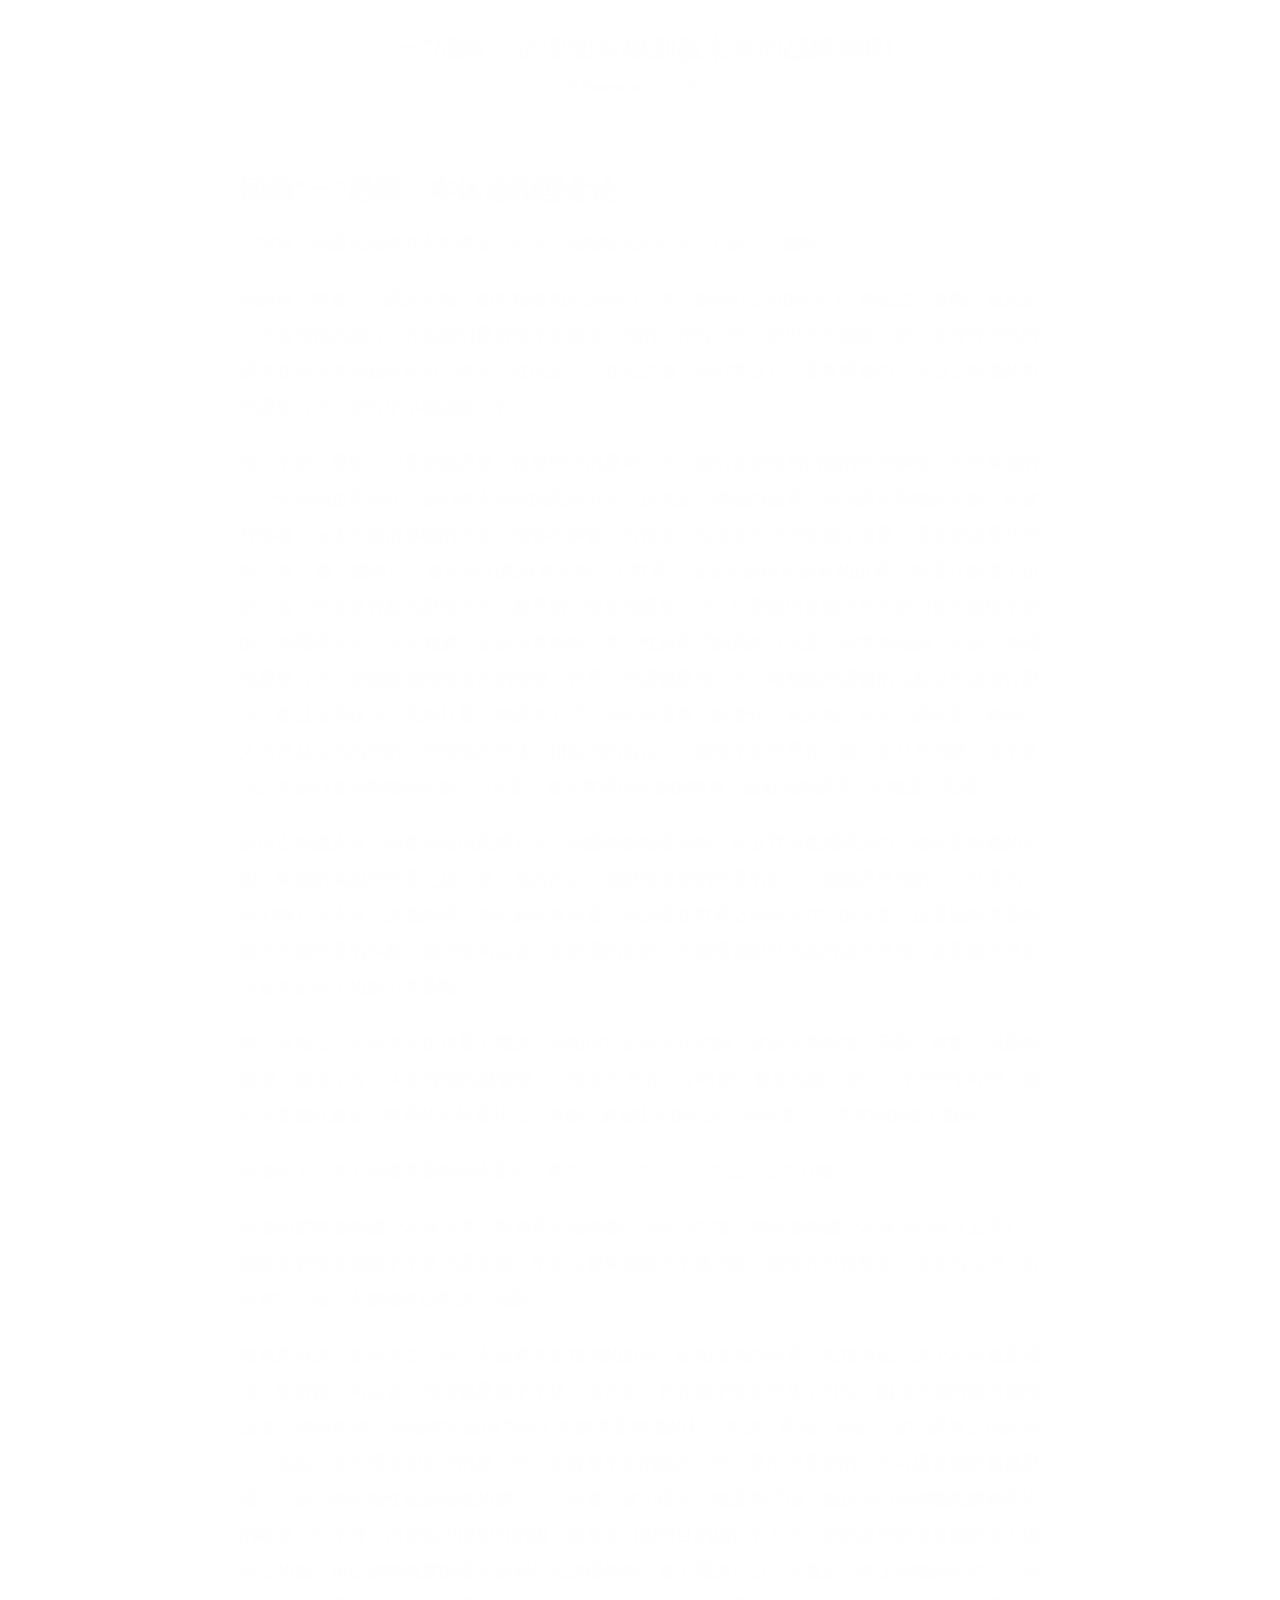
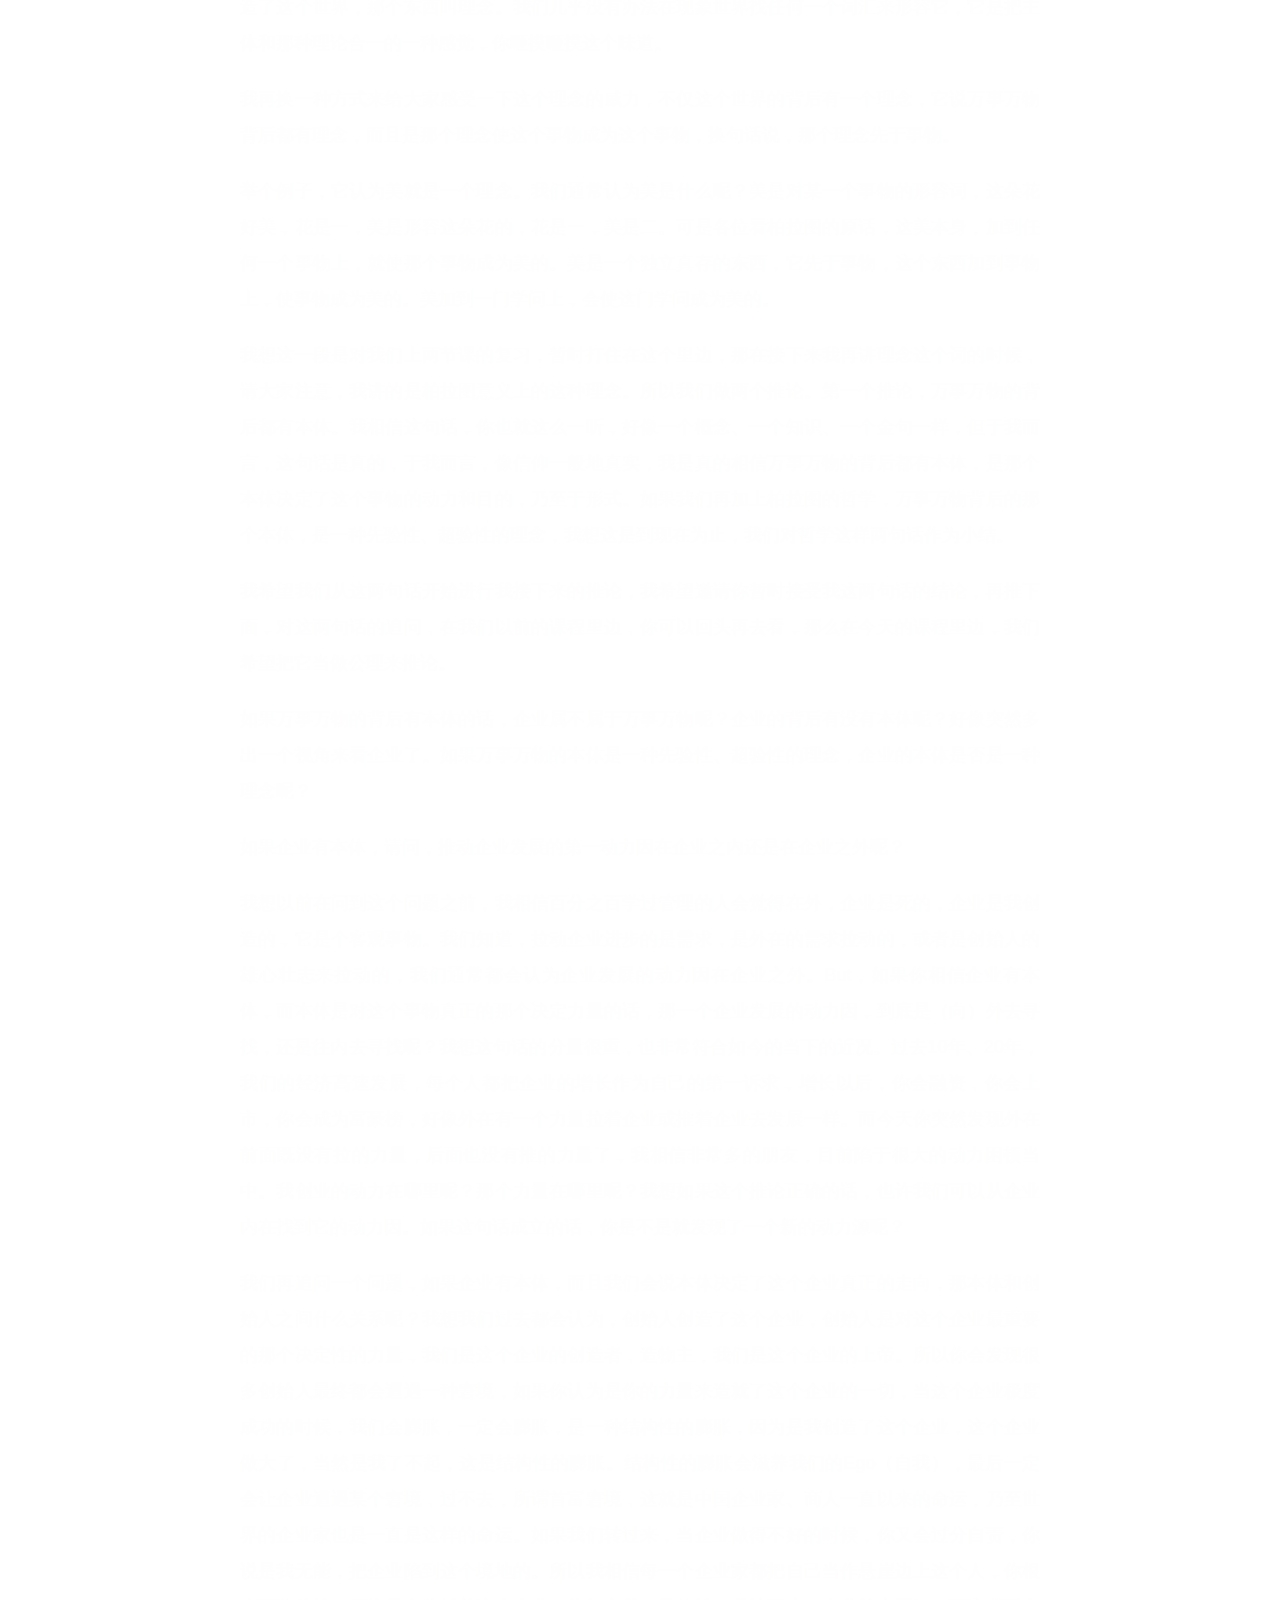
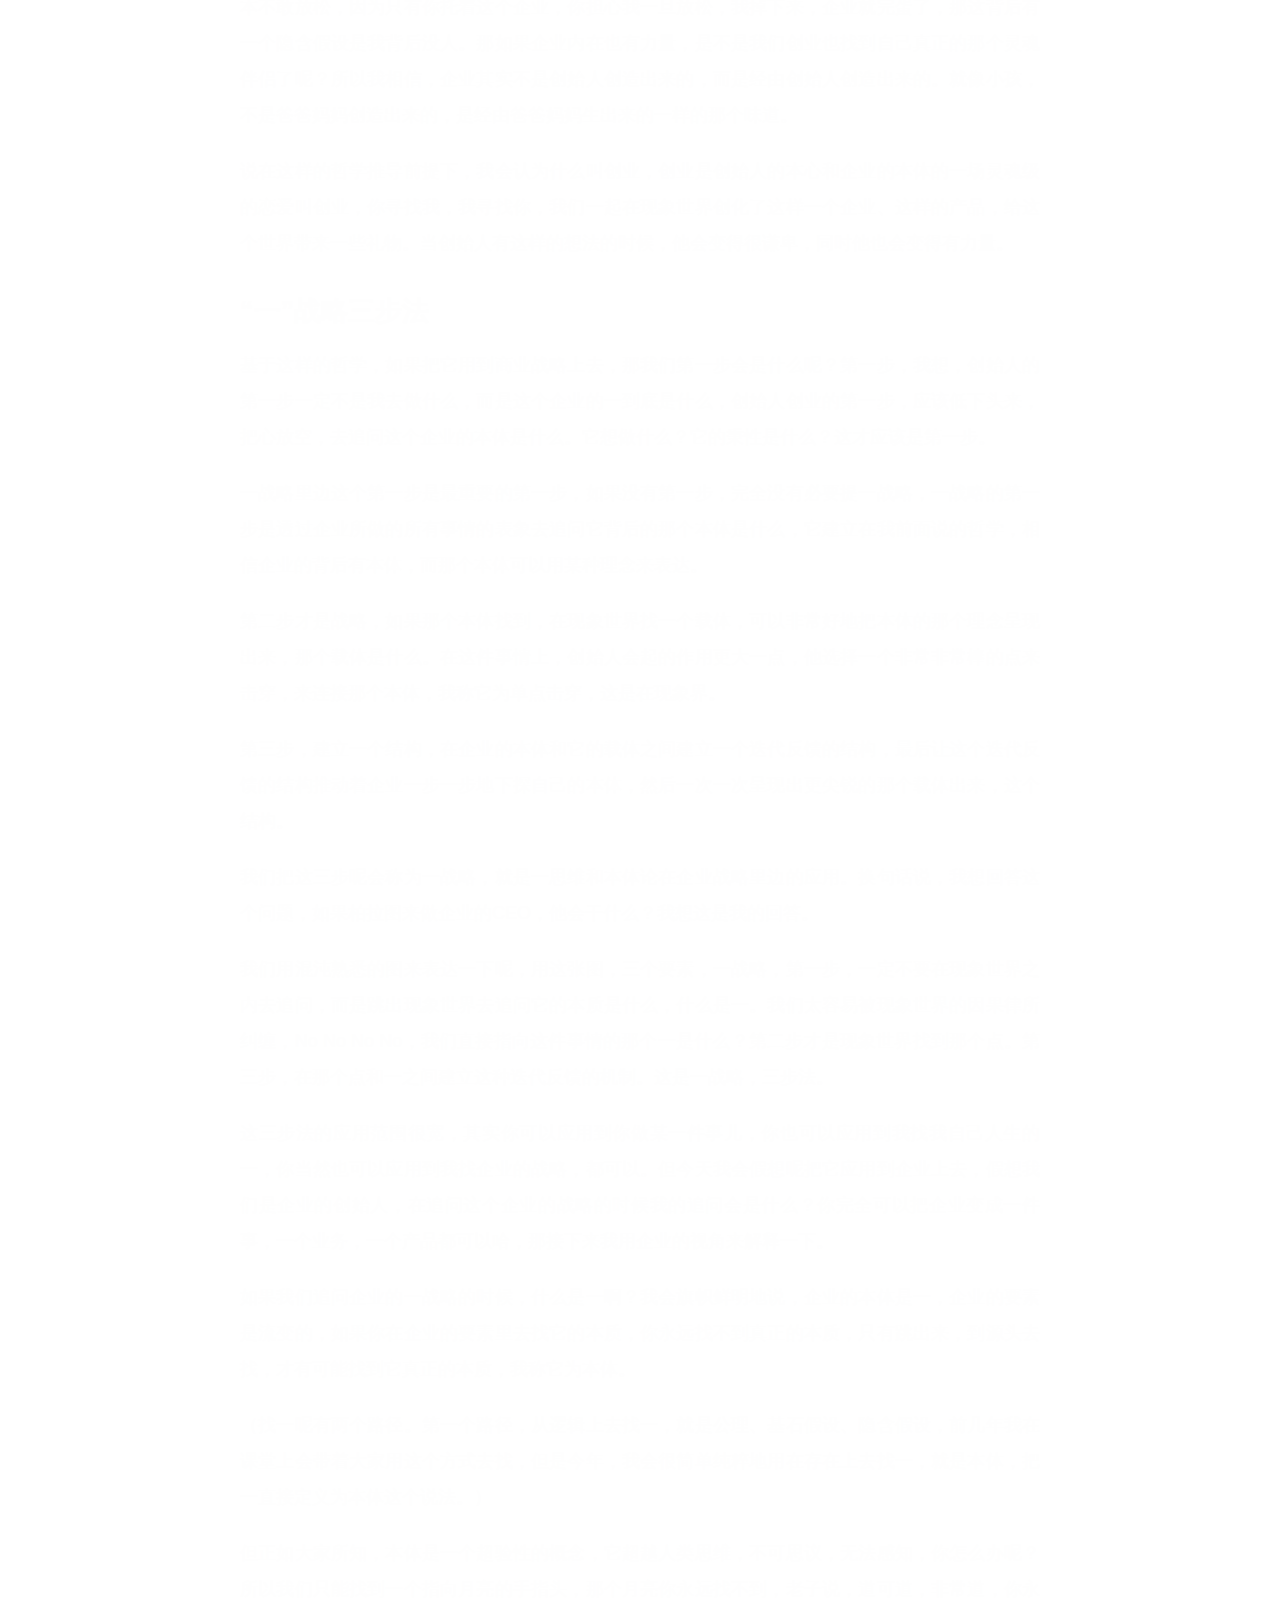
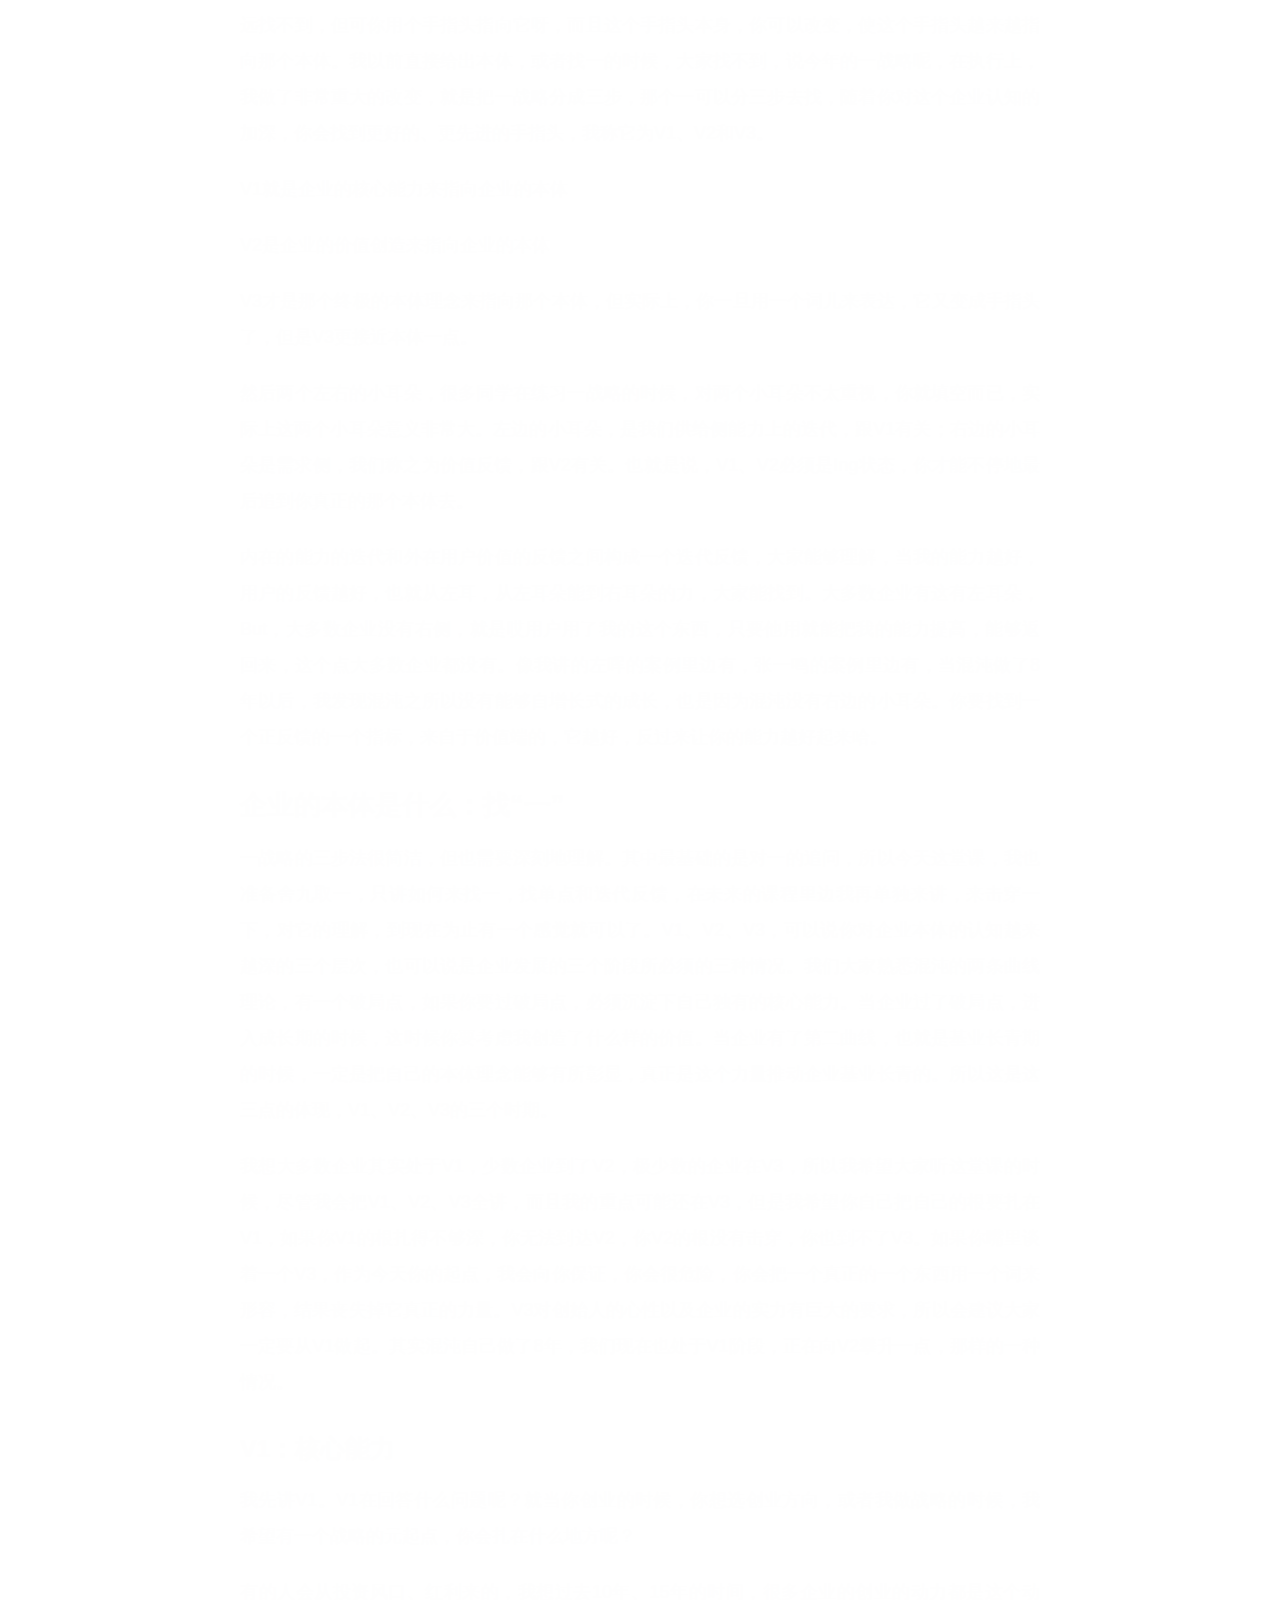
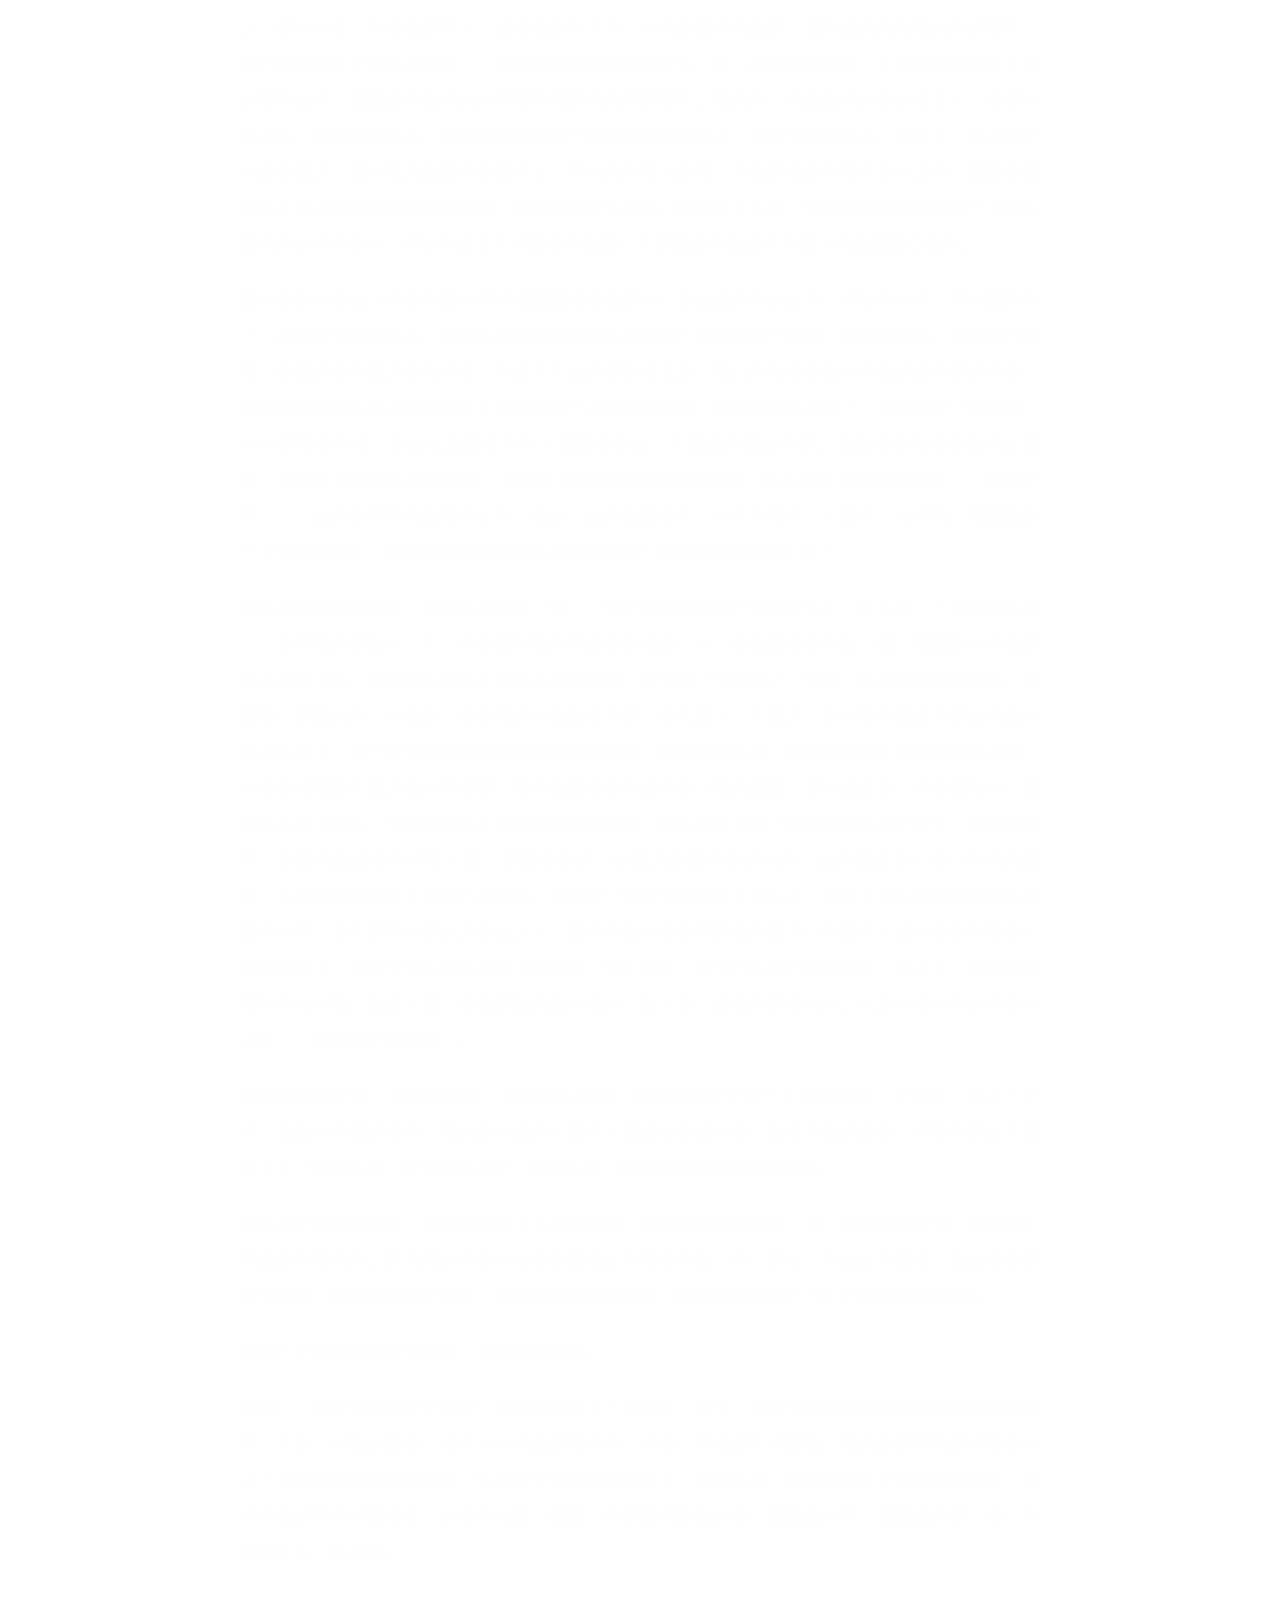
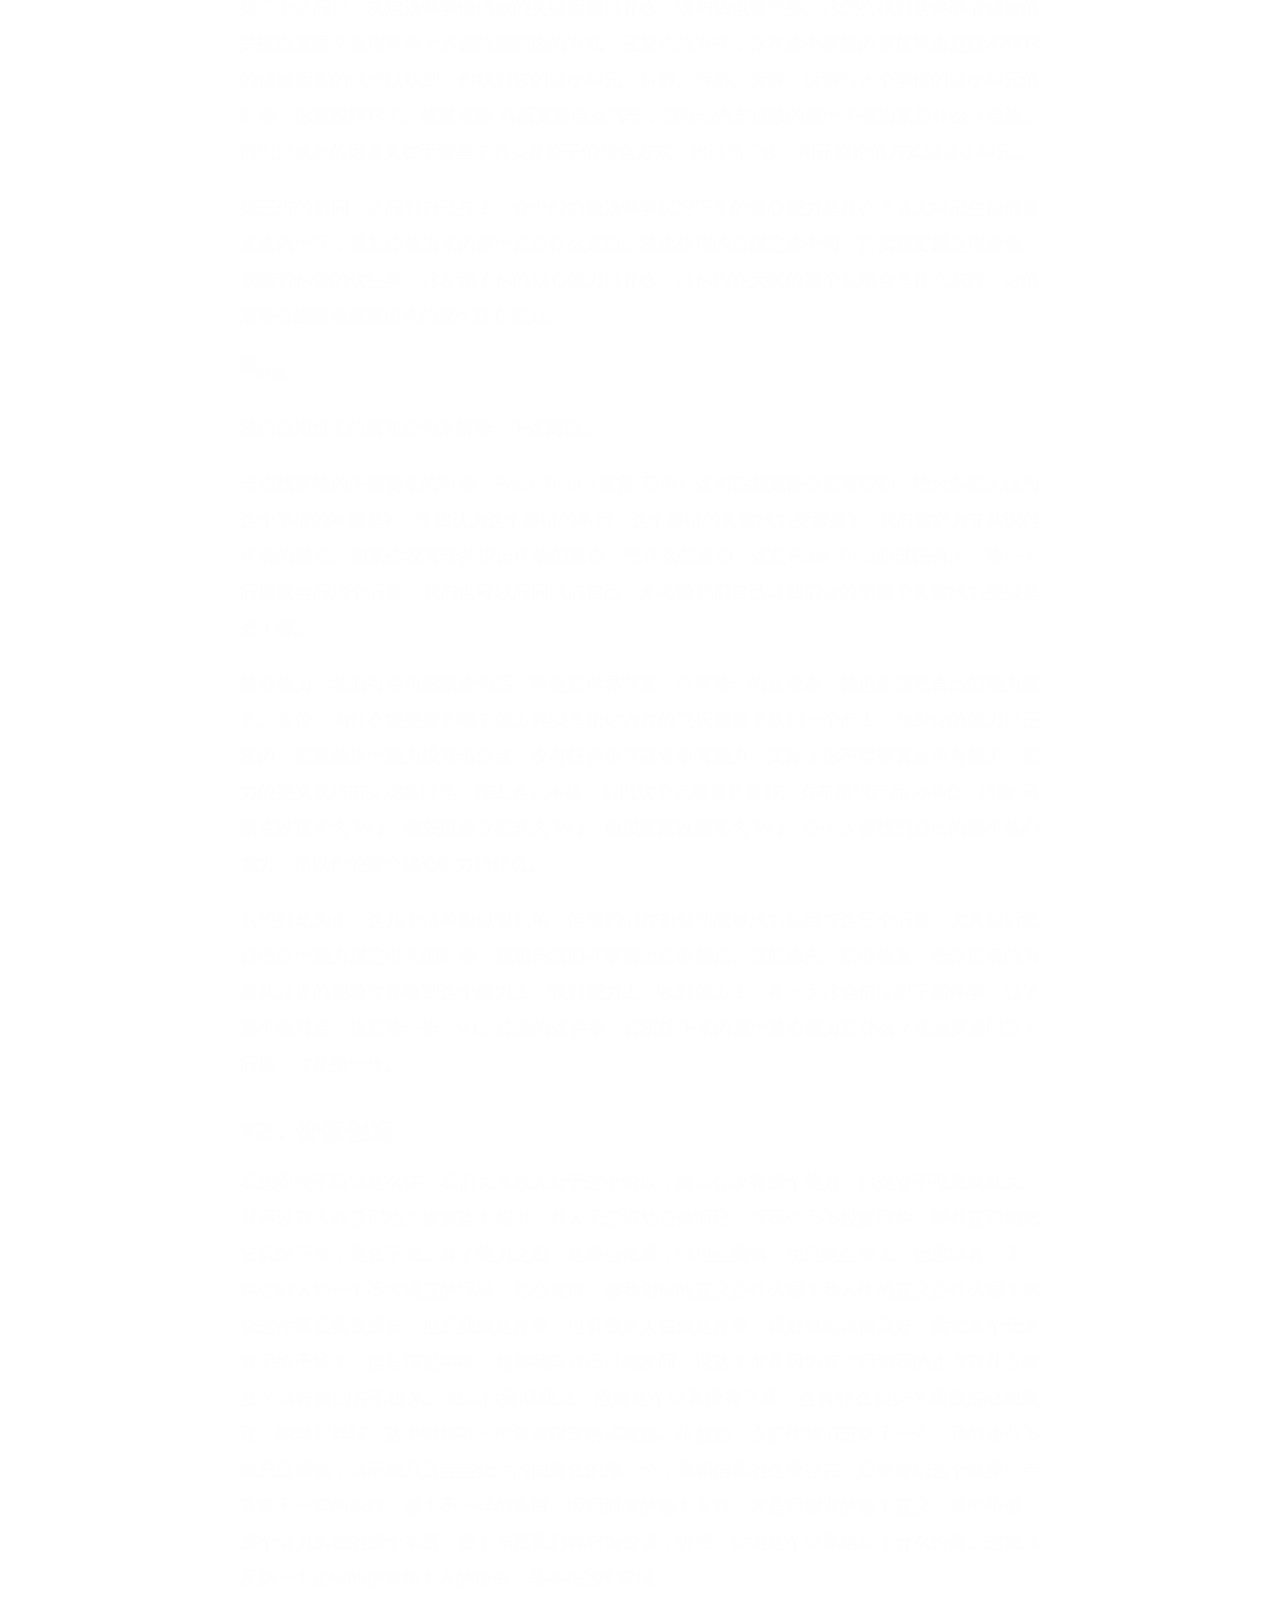
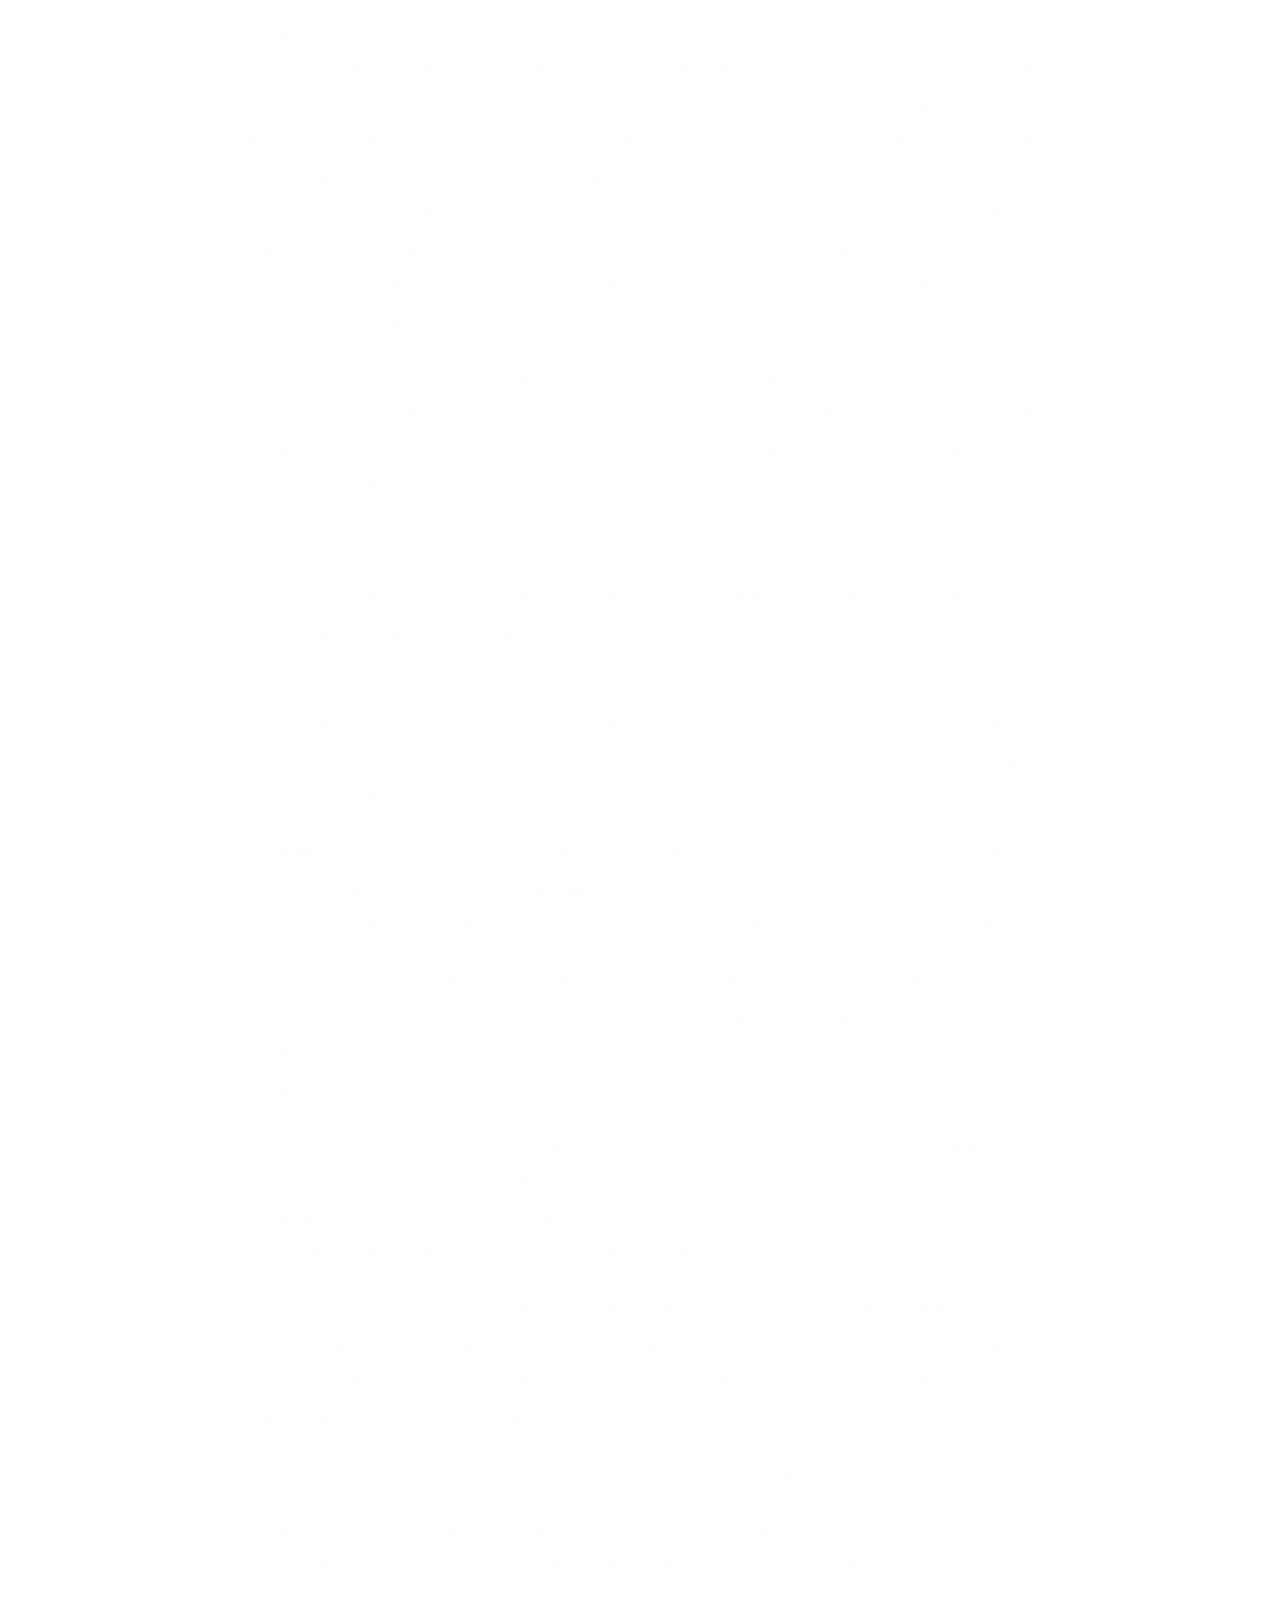
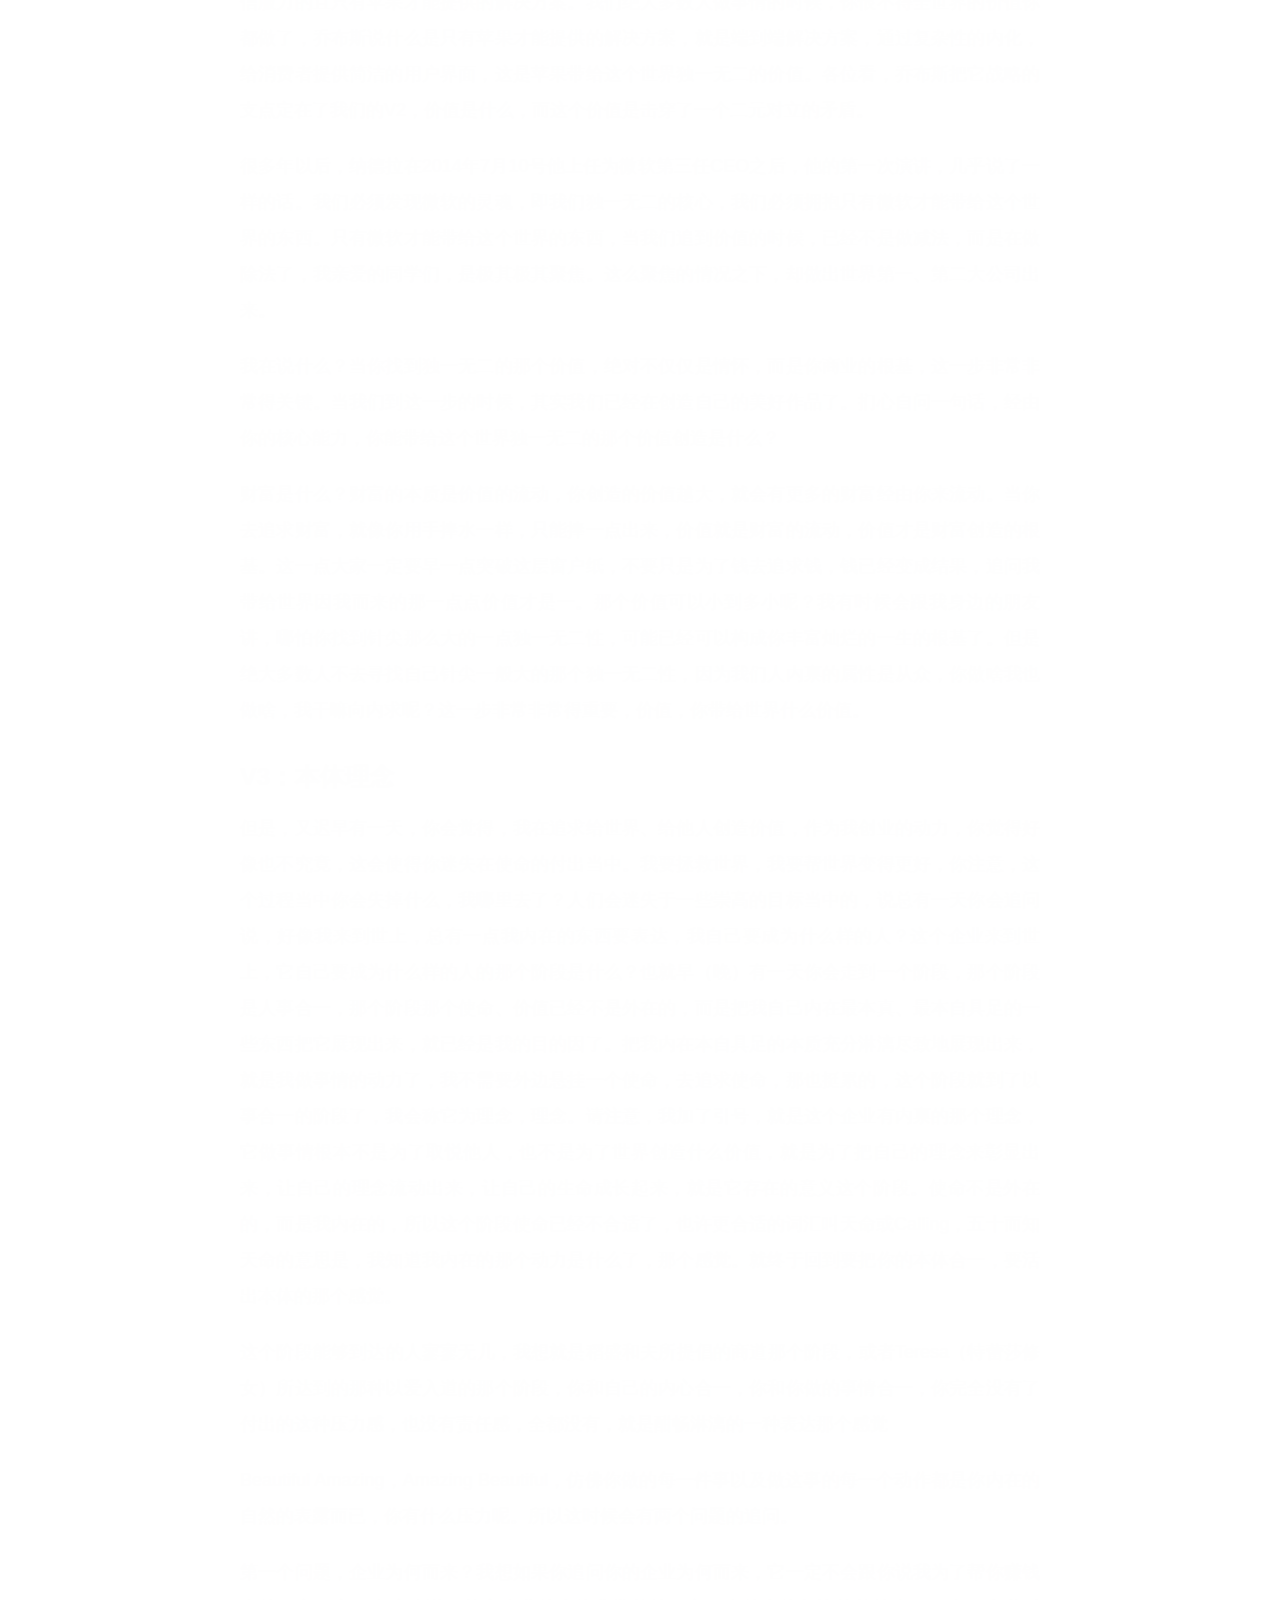
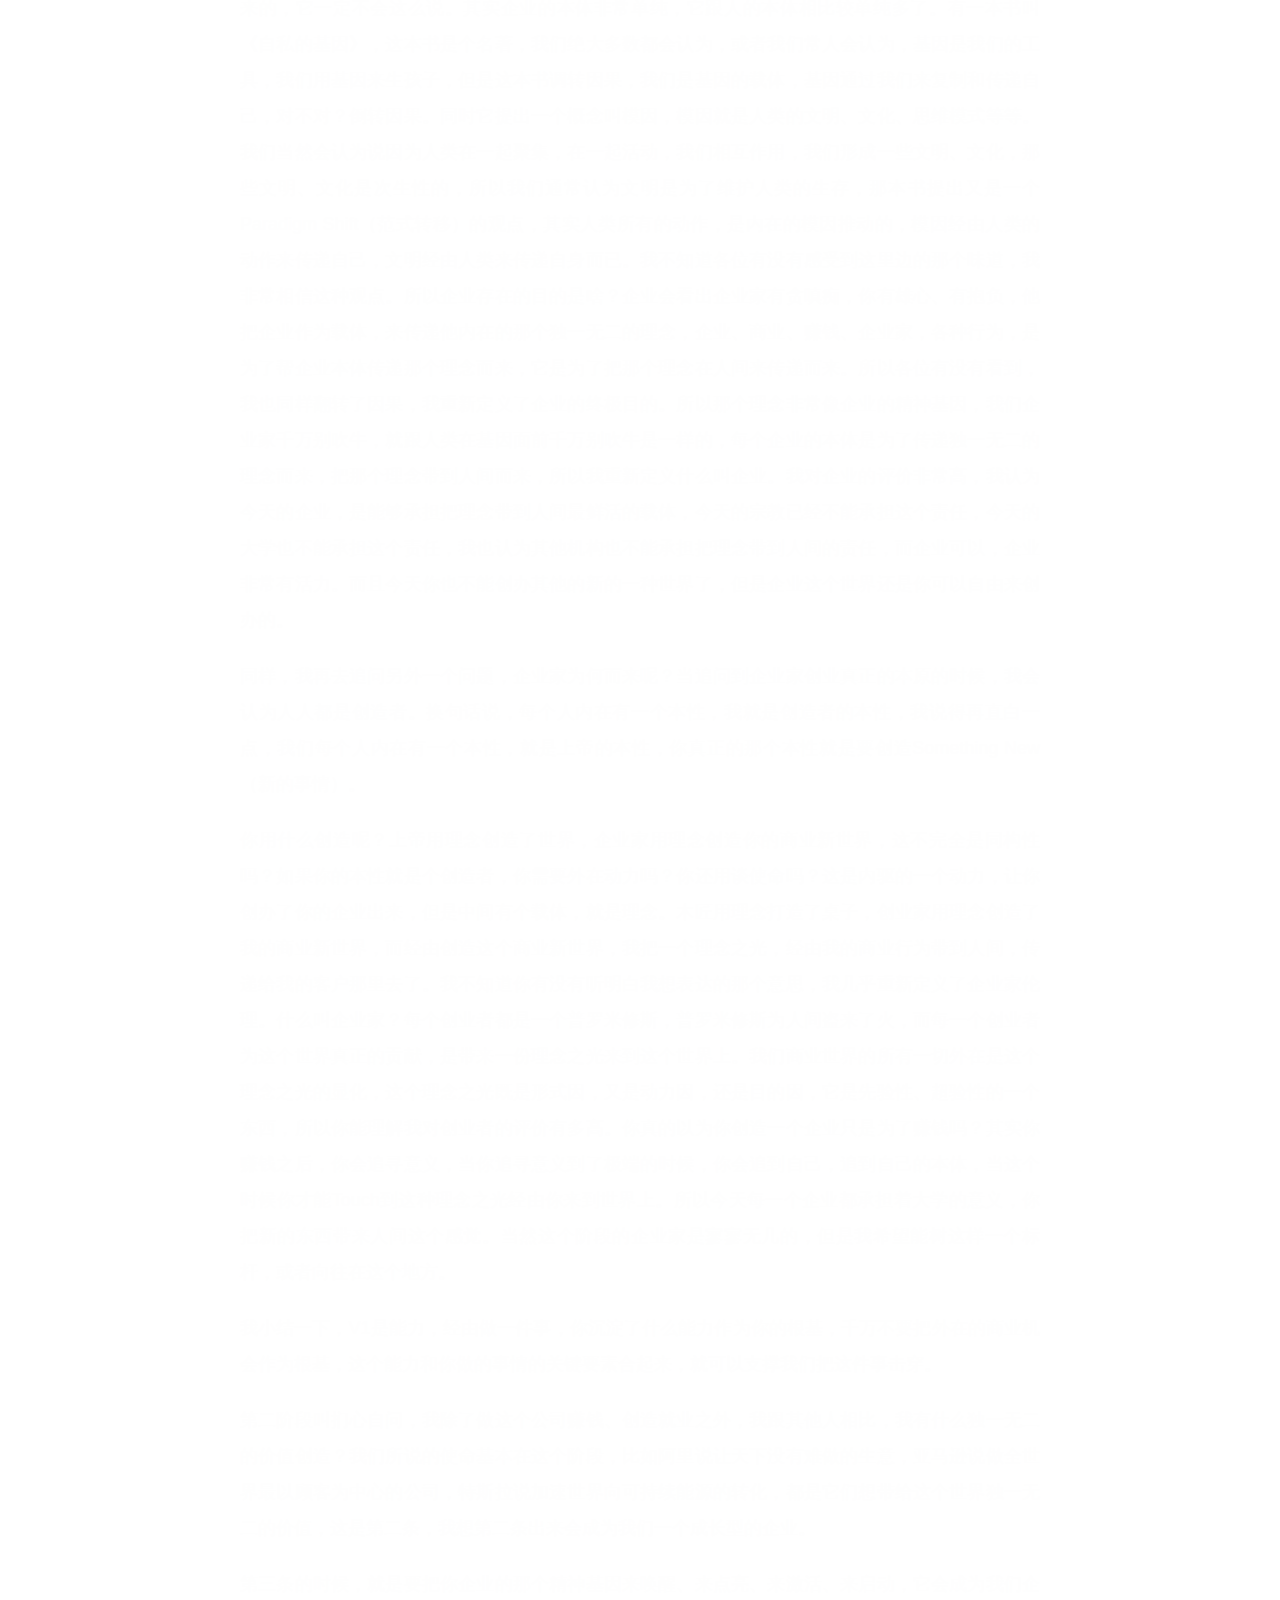
==== commit 7df68719: "Site updated: 2023-07-16 19:23:56" ====
--- a/index.html
+++ b/index.html
@@ -168,10 +168,16 @@
                 <i class="far fa-calendar"></i>
               </span>
               <span class="post-meta-item-text">Posted on</span>
-              
-
-              <time title="Created: 2023-07-11 13:22:39 / Modified: 19:12:49" itemprop="dateCreated datePublished" datetime="2023-07-11T13:22:39+08:00">2023-07-11</time>
+
+              <time title="Created: 2023-07-11 13:22:39" itemprop="dateCreated datePublished" datetime="2023-07-11T13:22:39+08:00">2023-07-11</time>
             </span>
+              <span class="post-meta-item">
+                <span class="post-meta-item-icon">
+                  <i class="far fa-calendar-check"></i>
+                </span>
+                <span class="post-meta-item-text">Edited on</span>
+                <time title="Modified: 2023-07-16 19:23:25" itemprop="dateModified" datetime="2023-07-16T19:23:25+08:00">2023-07-16</time>
+              </span>
 
           
 
@@ -186,7 +192,8 @@
       
           <p><img src="https://floating-1301673936.cos.ap-nanjing.myqcloud.com/uPic/2023051215a6070c056848bcb62d52e938e74082_202305123d20c17f994448b79f30f40bc317eda6.jpg" alt="img"></p>
 <p>很久没有看到过这么燃这么让人心潮澎湃的片子了，写了首小诗纪念一下。</p>
-<p>儿时读尽李白诗<br>今日才知谪仙事<br>醉乡折枝媚权贵<br>梦里长歌戏银河<br>狂放执酒弄笔墨<br>寂寞舞剑遣蹉跎<br>可怜高适亦不适<br>雄关不见长安陌</p>
+<p>儿时读尽李白诗<br>今日才知谪仙事<br>醉乡折枝媚权贵<br>梦里长歌戏银河<br>梁园气短愁赘婿<br>蓟北挑剑斜阳阔<br>可怜高适亦不适<br>雄关不见长安陌</p>
+<p>虽各种不如意，仍狂放喝酒，舞剑弄歌，顺带动动笔墨，甚好。</p>
 
       
     </div>
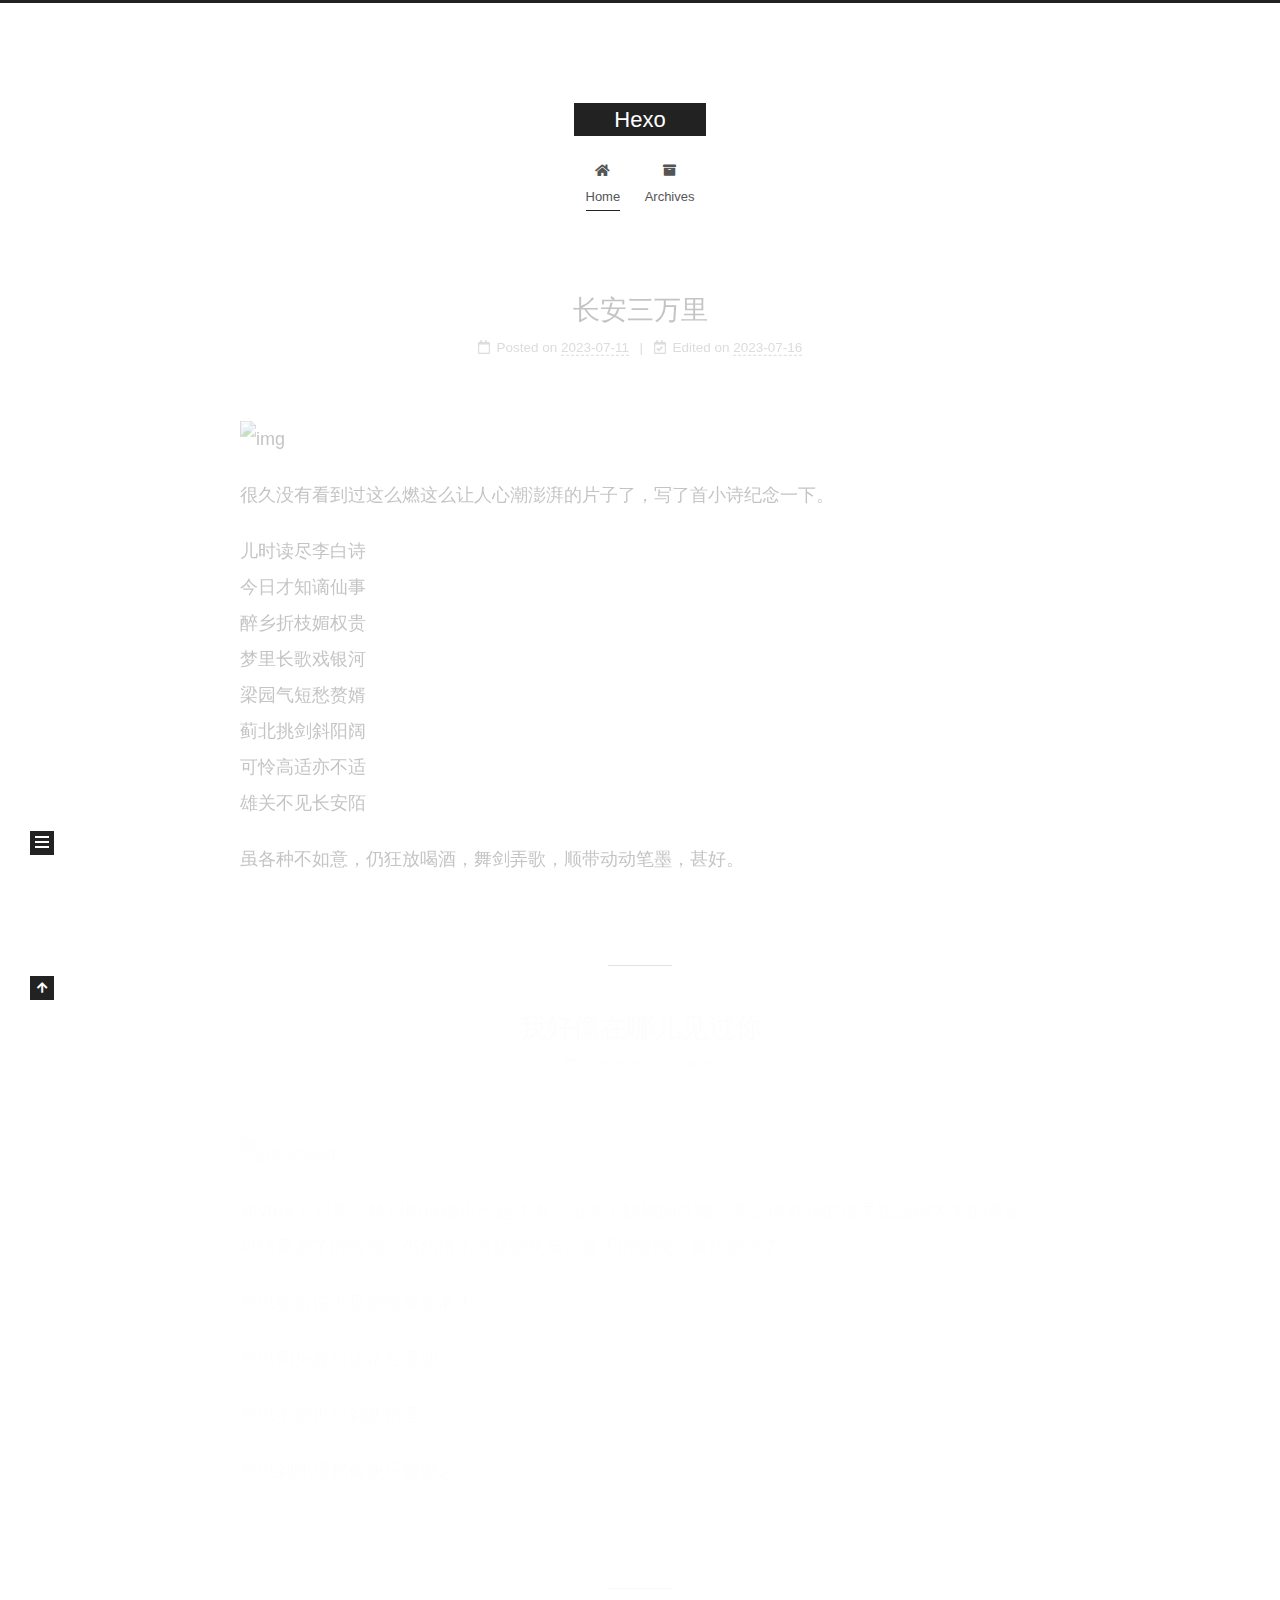
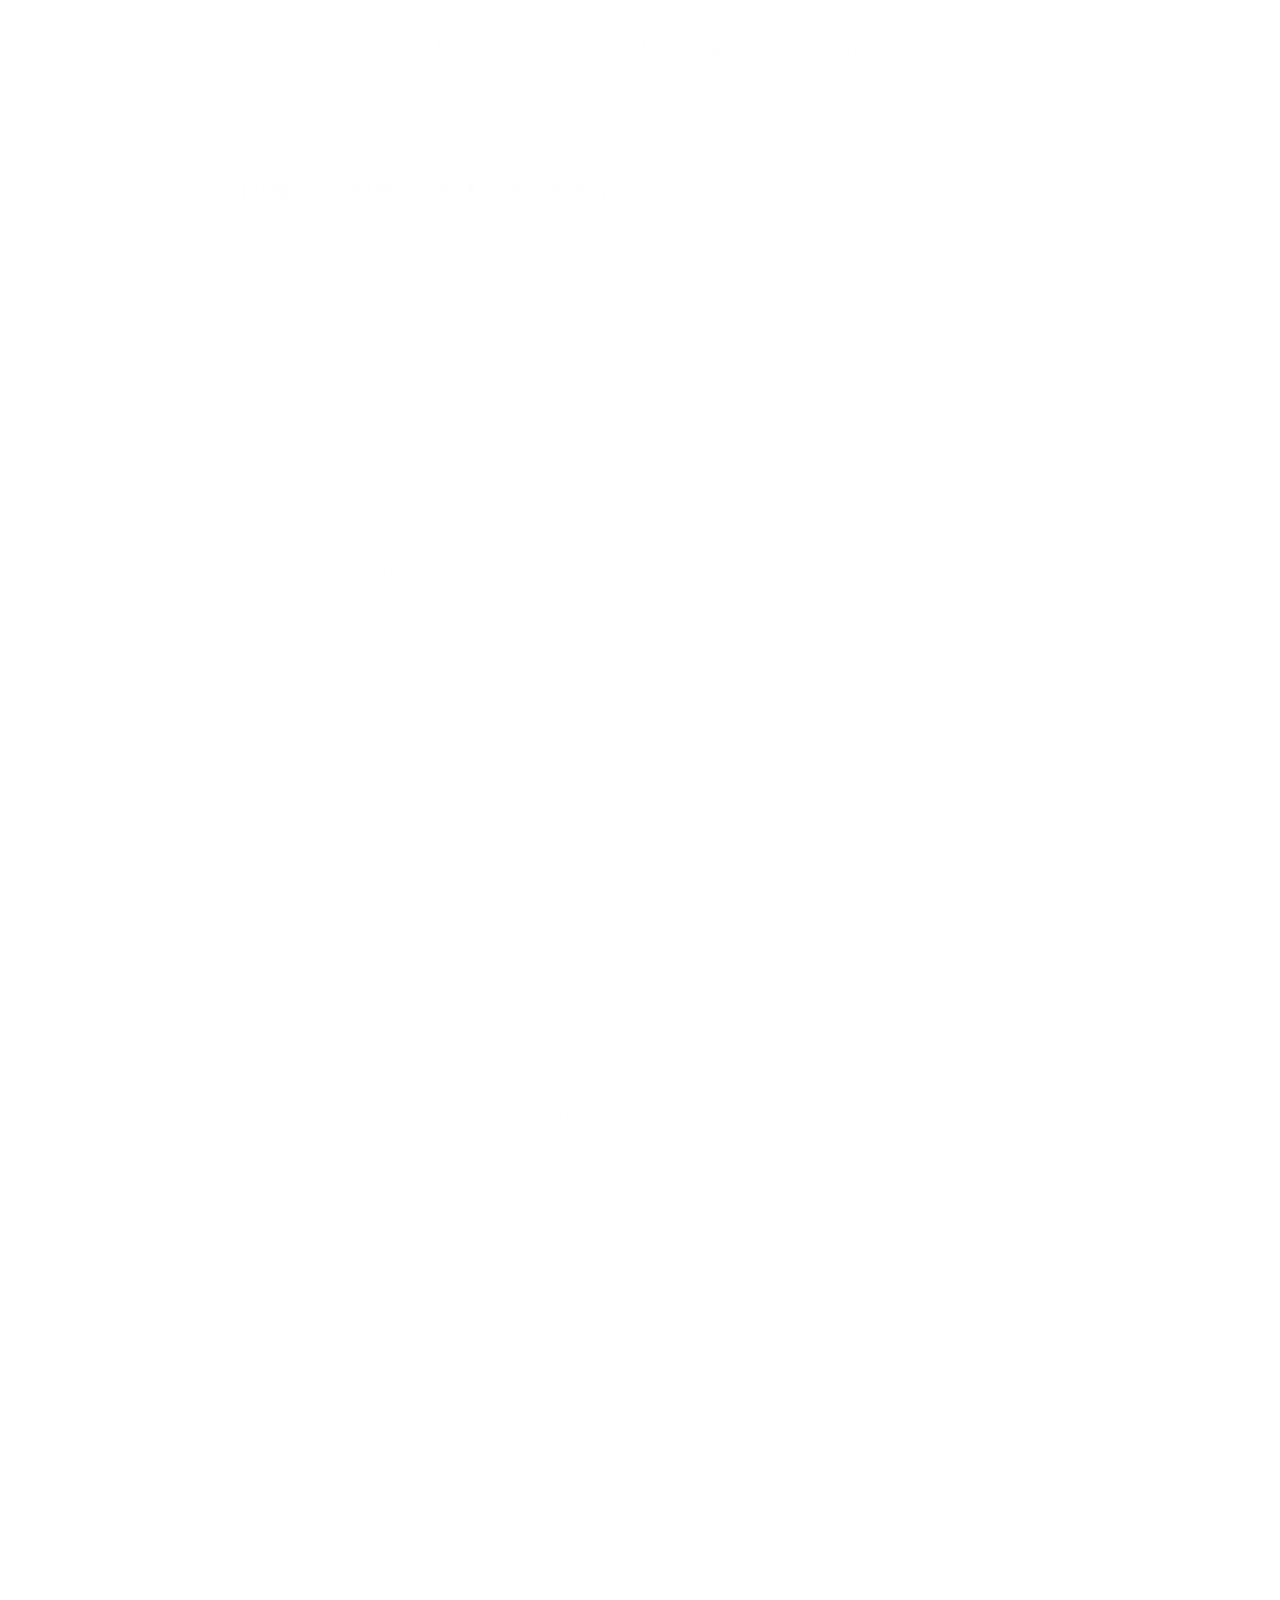
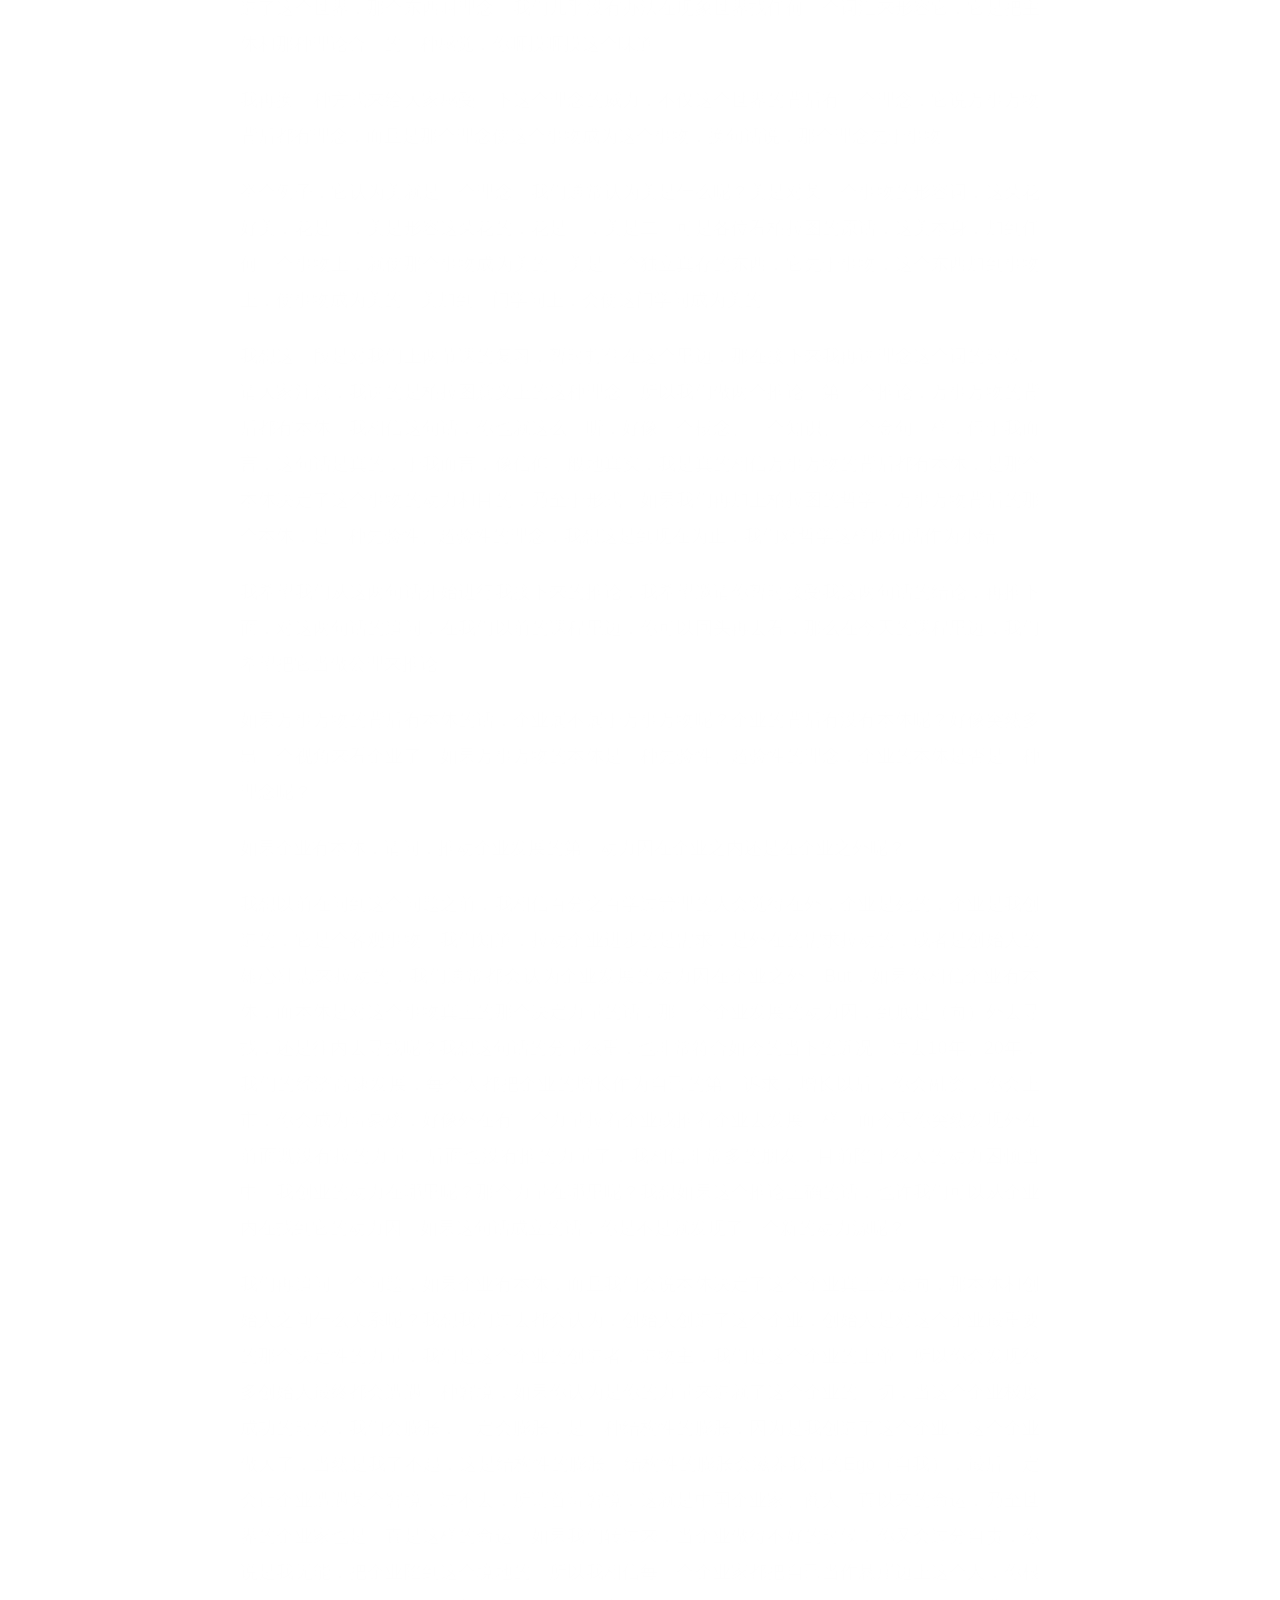
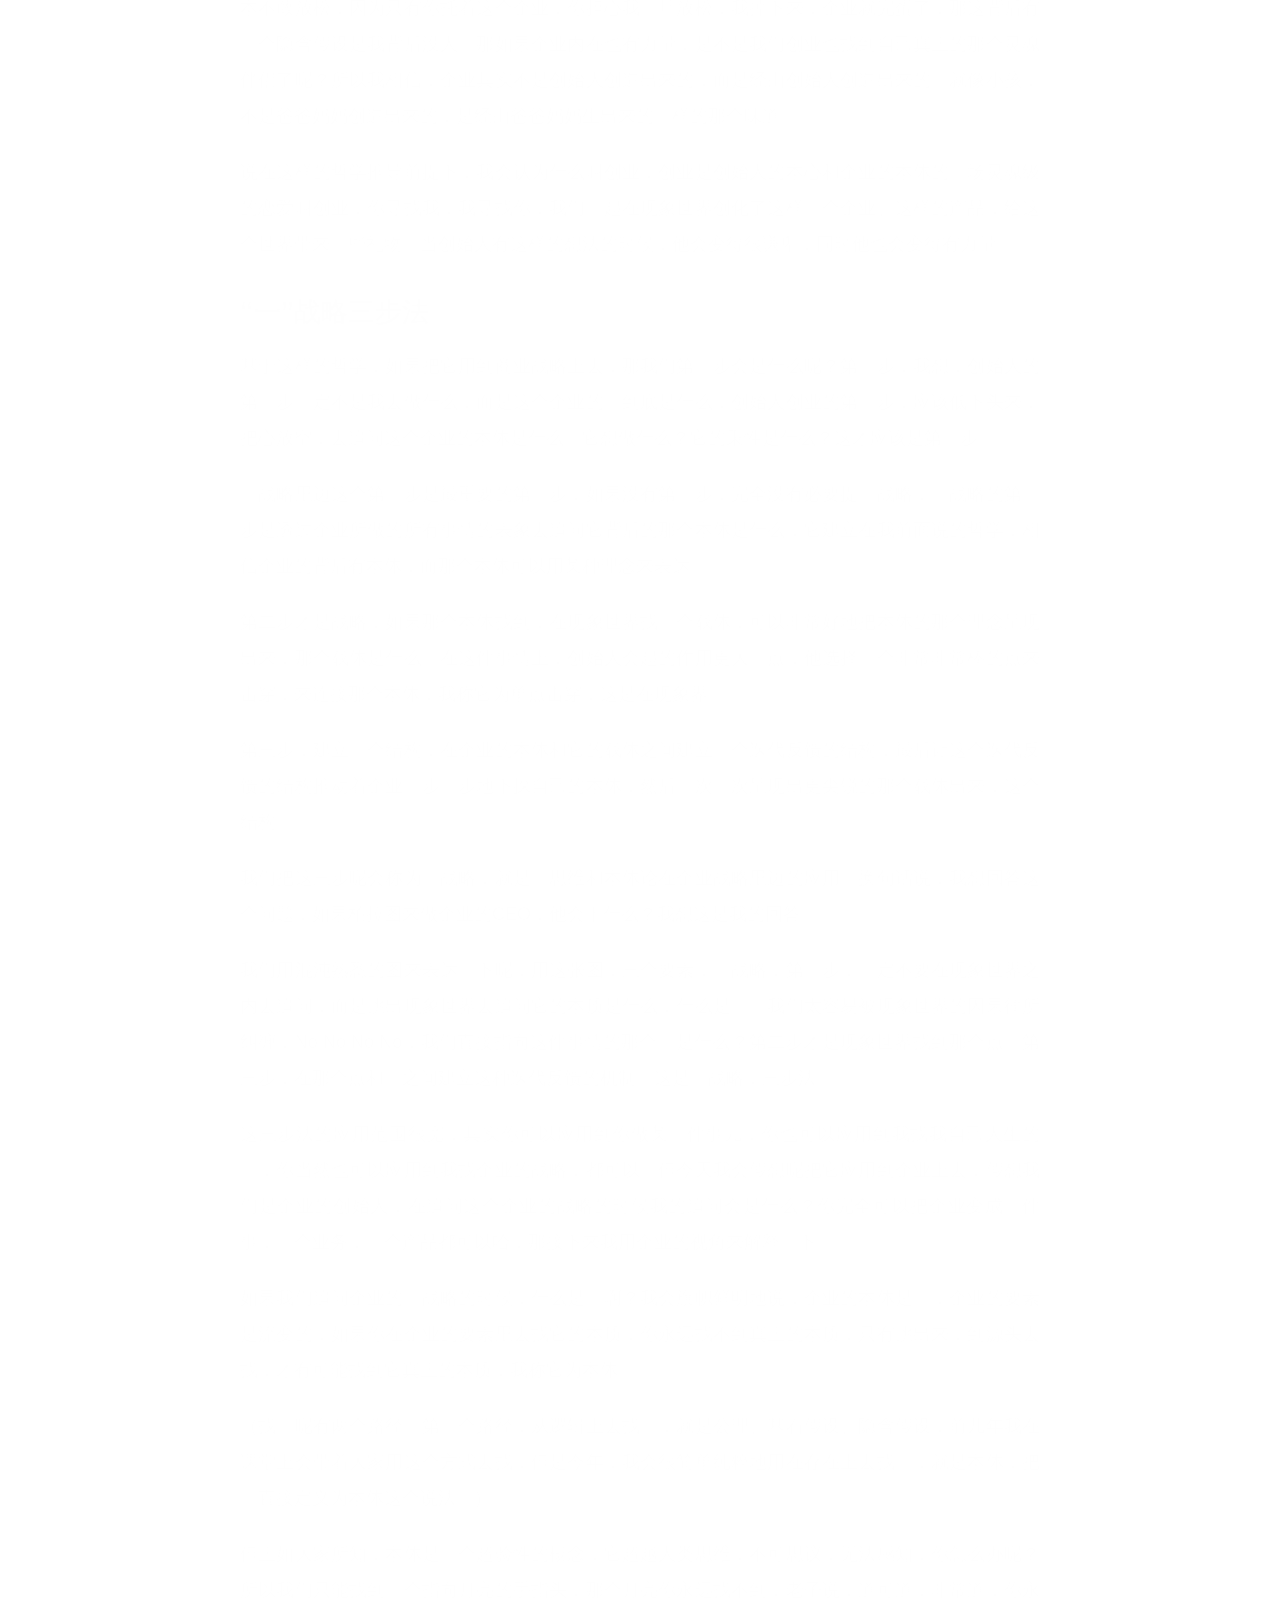
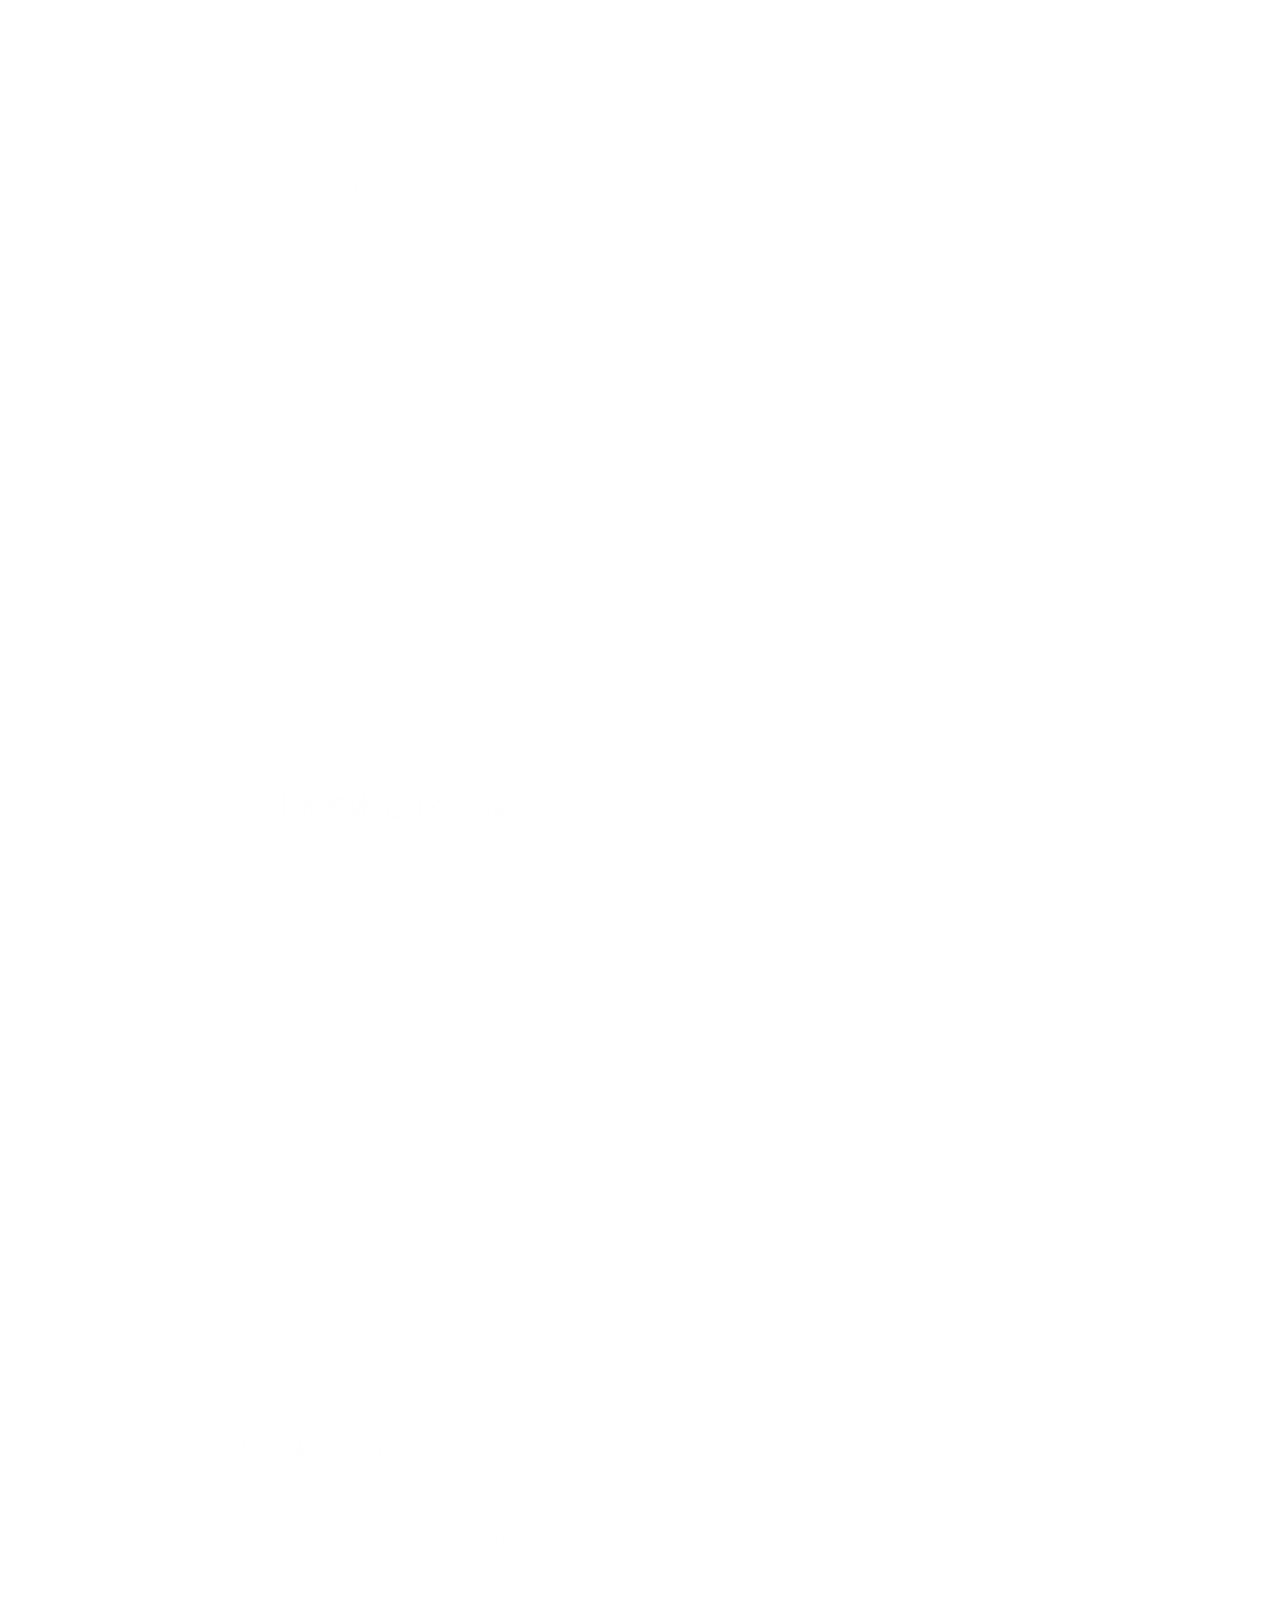
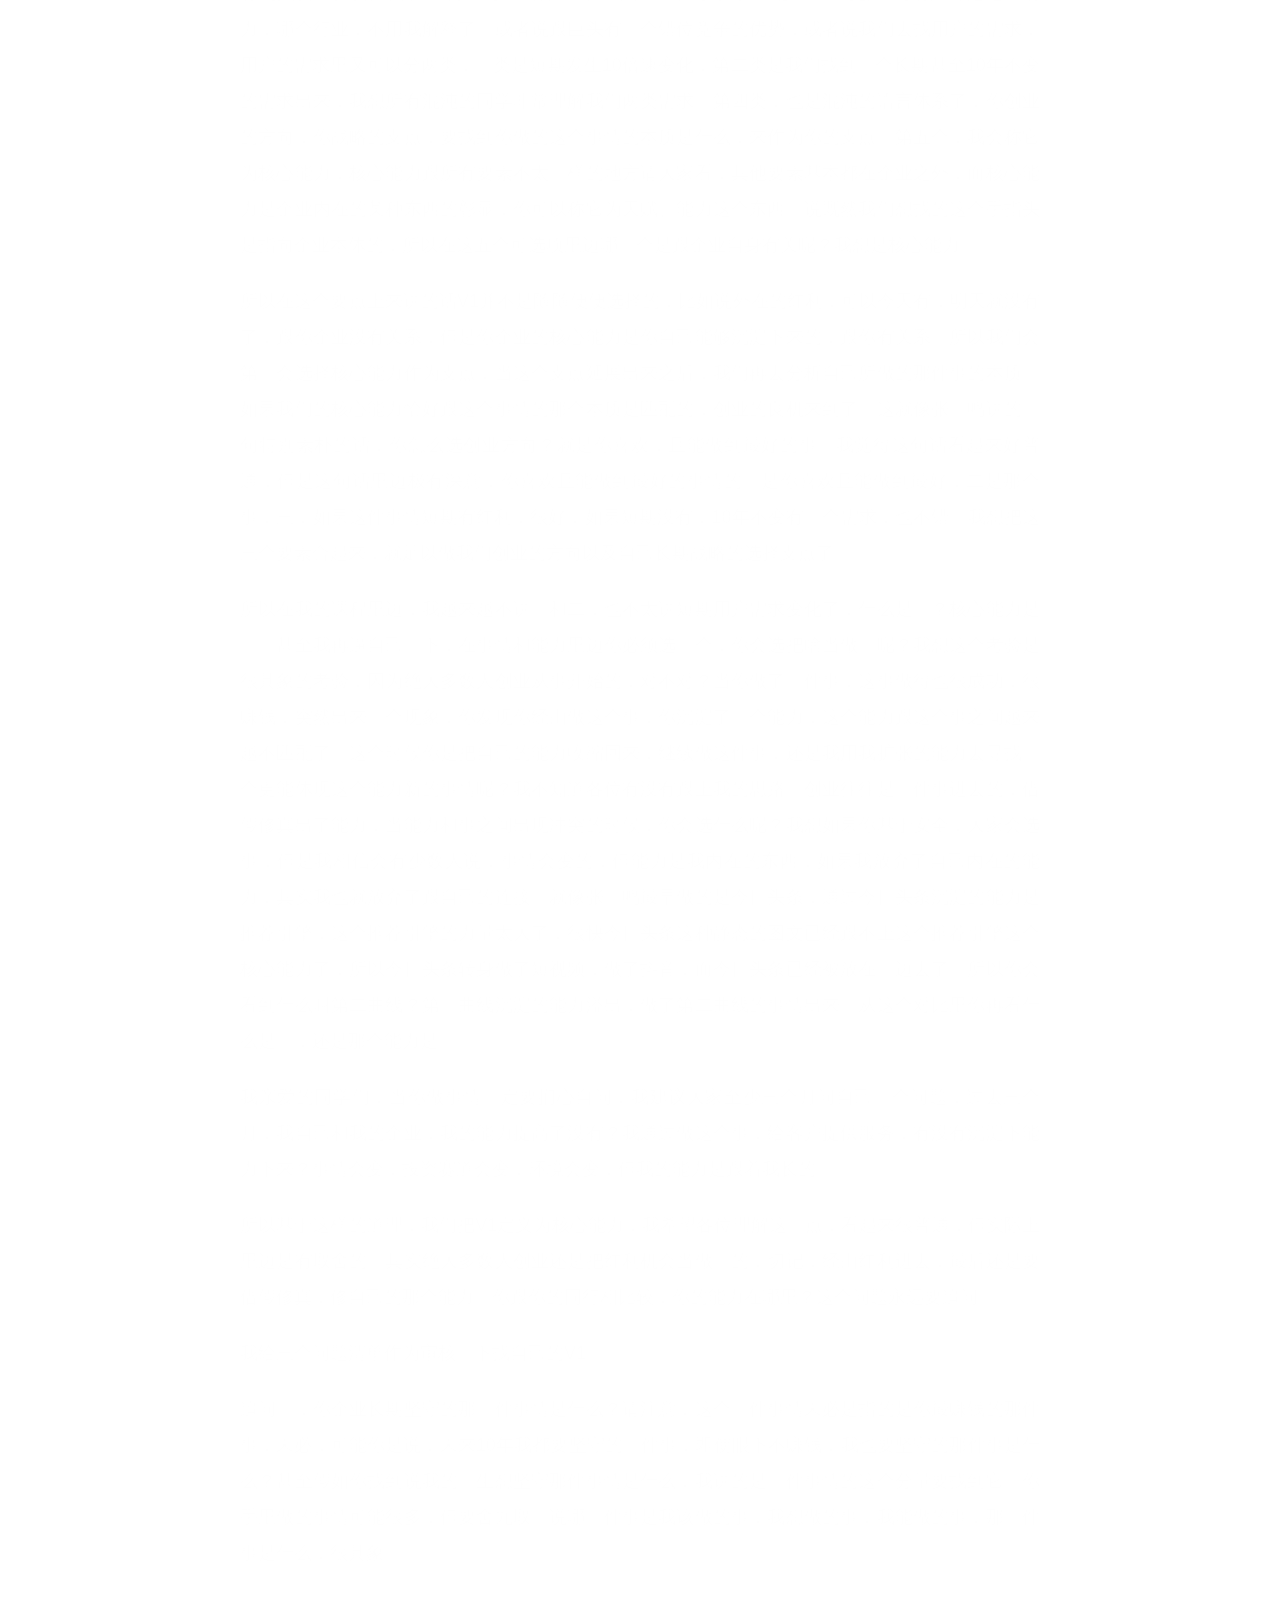
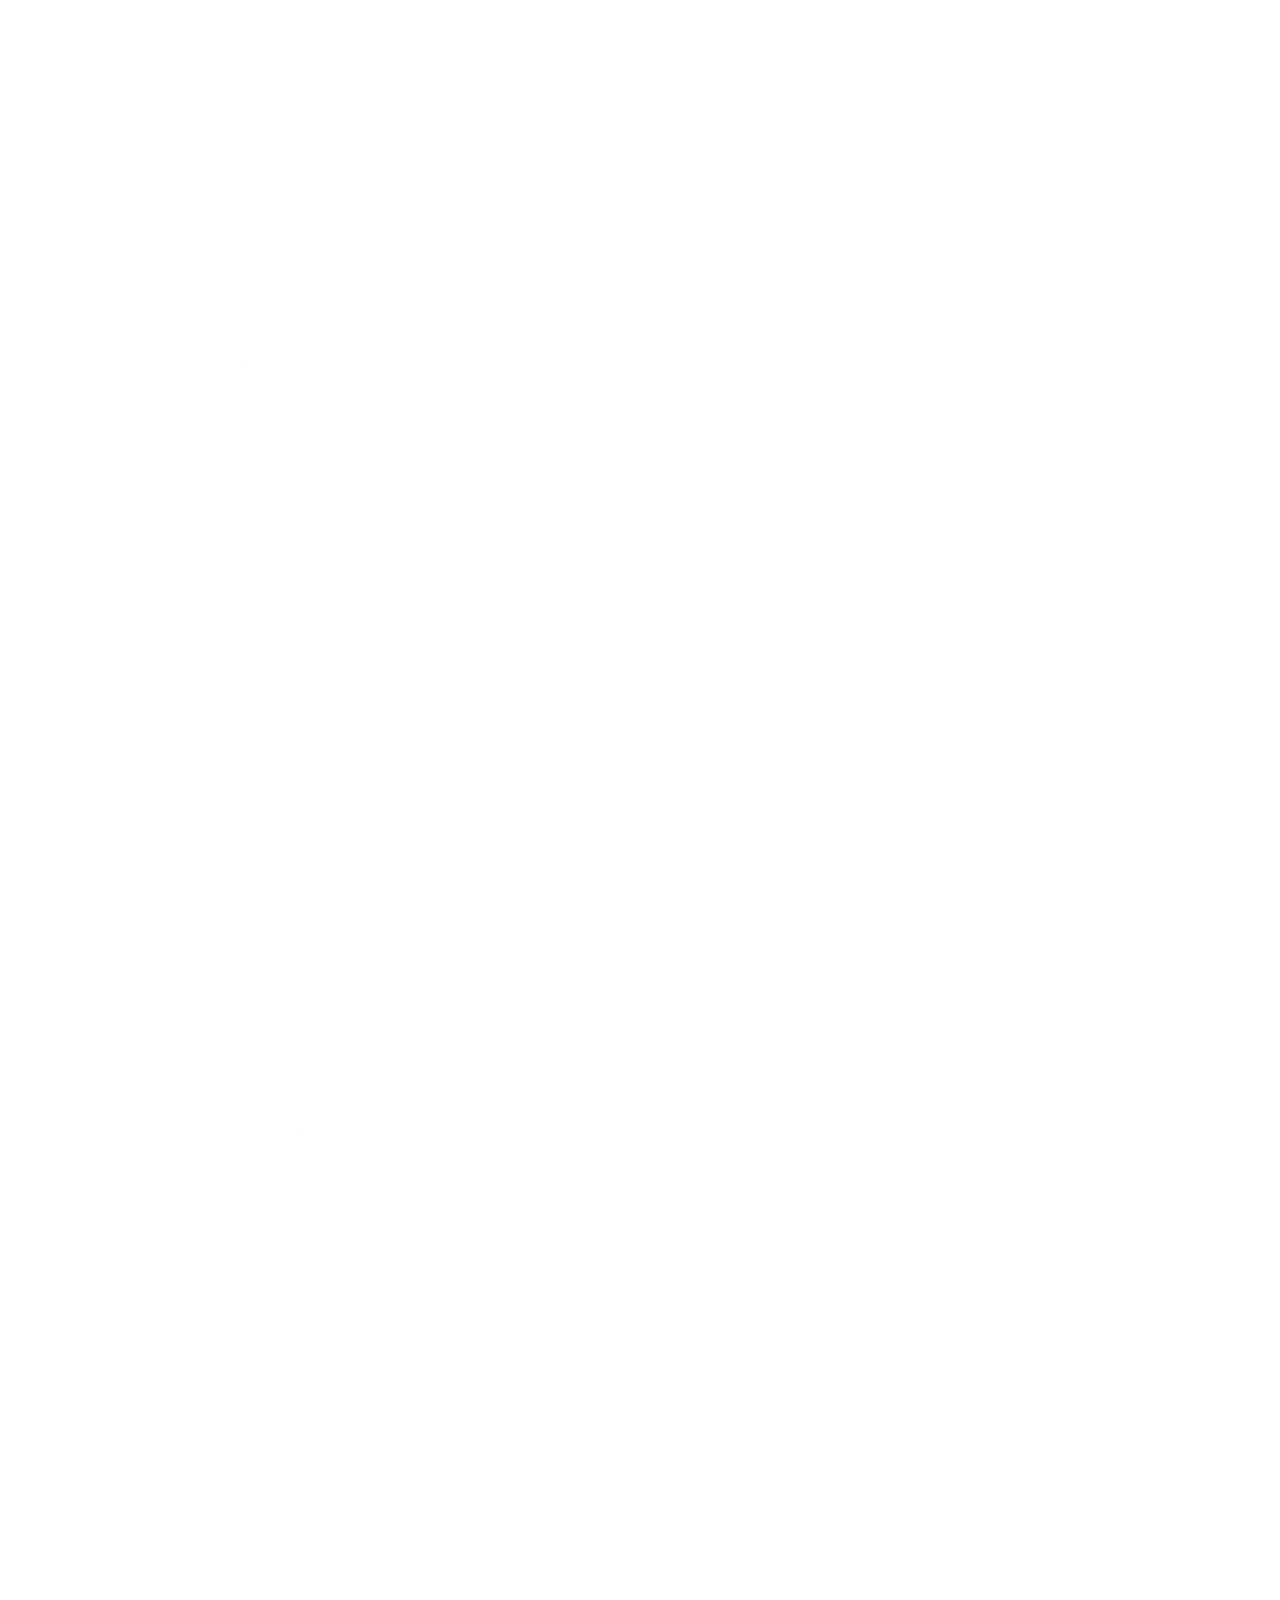
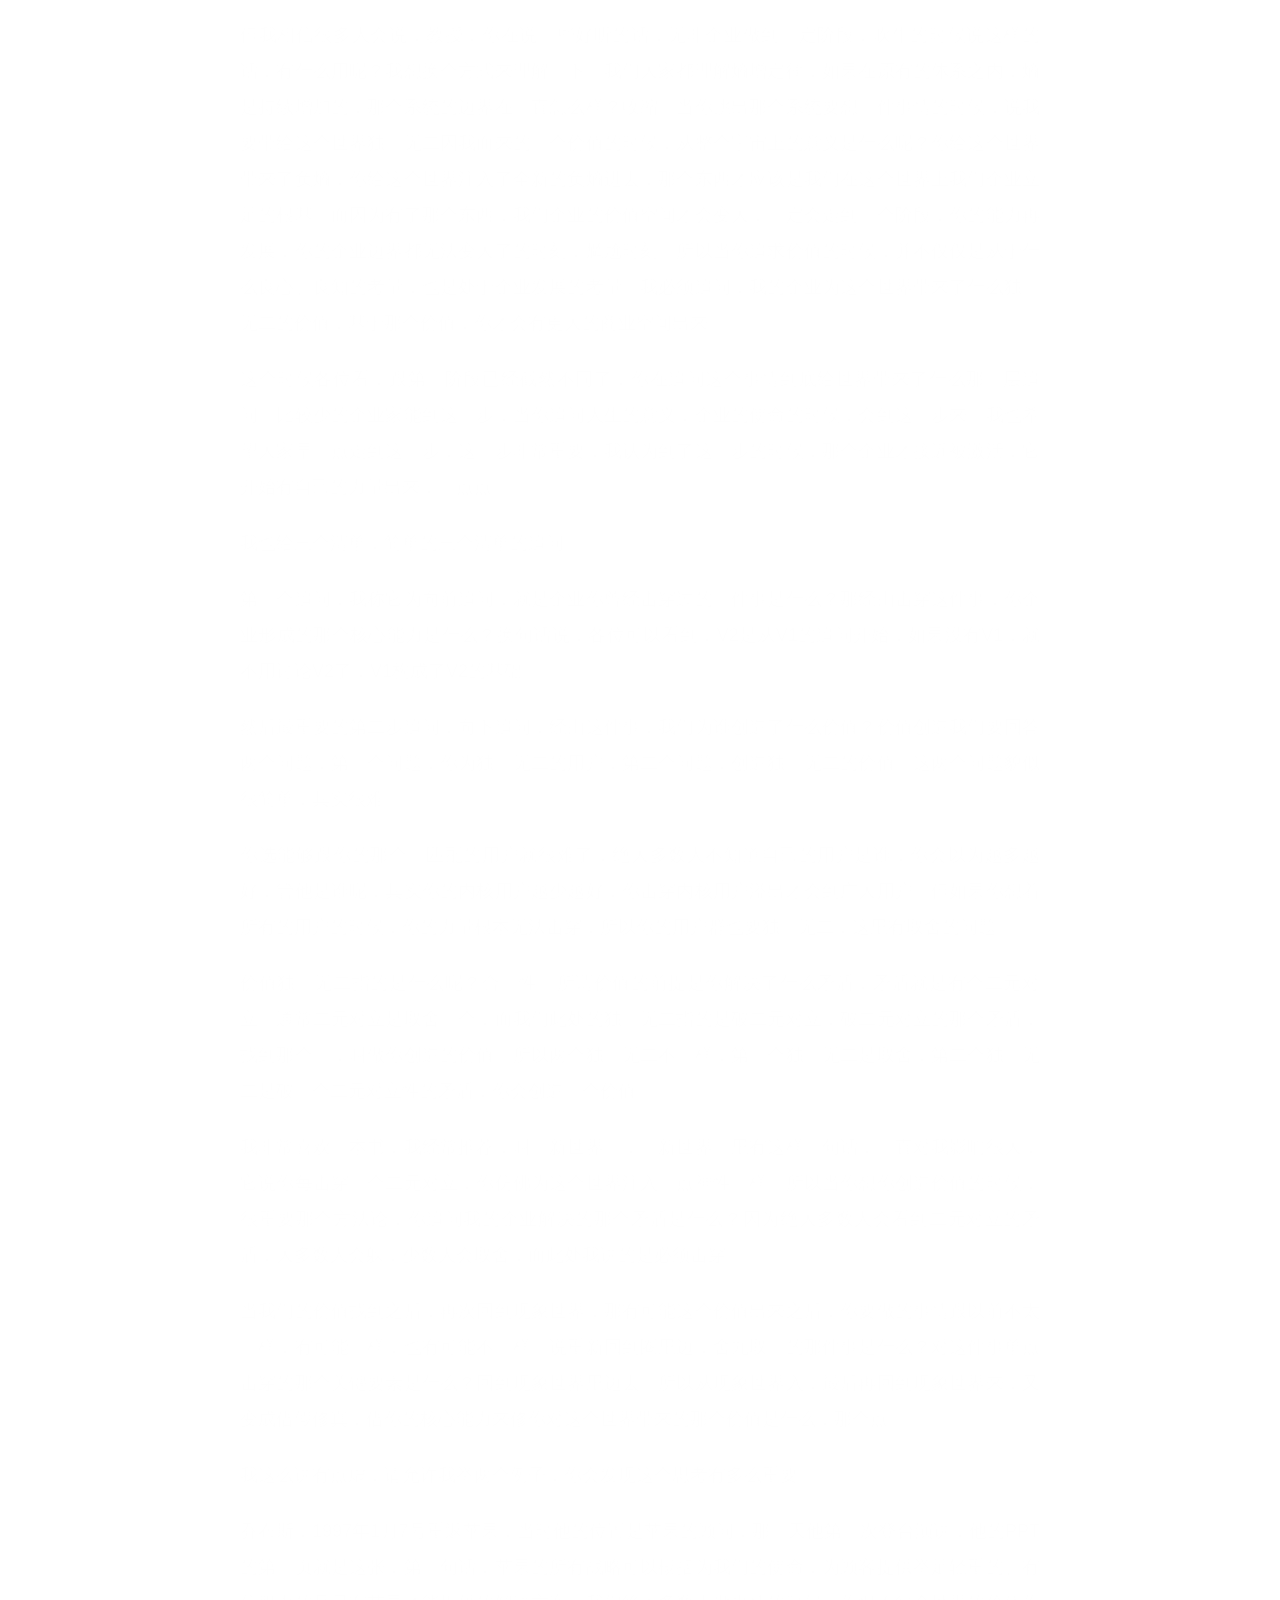
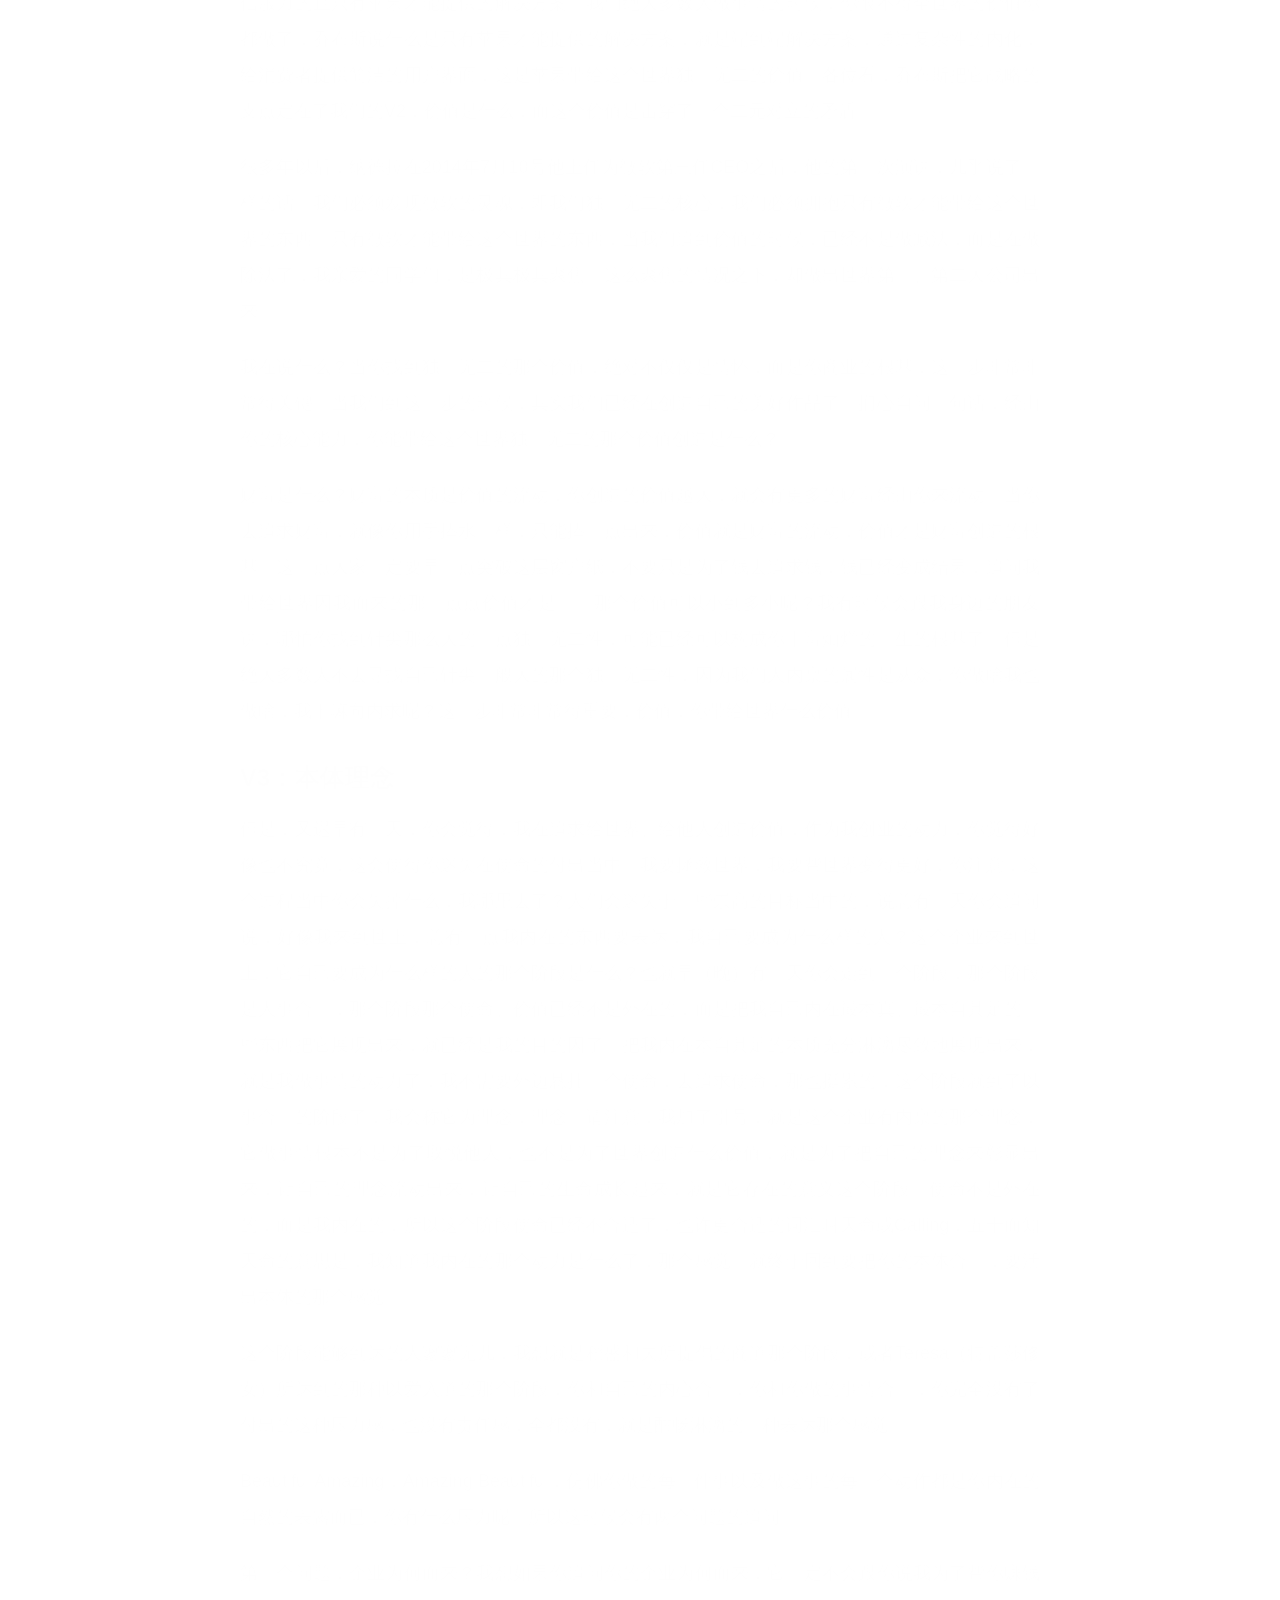
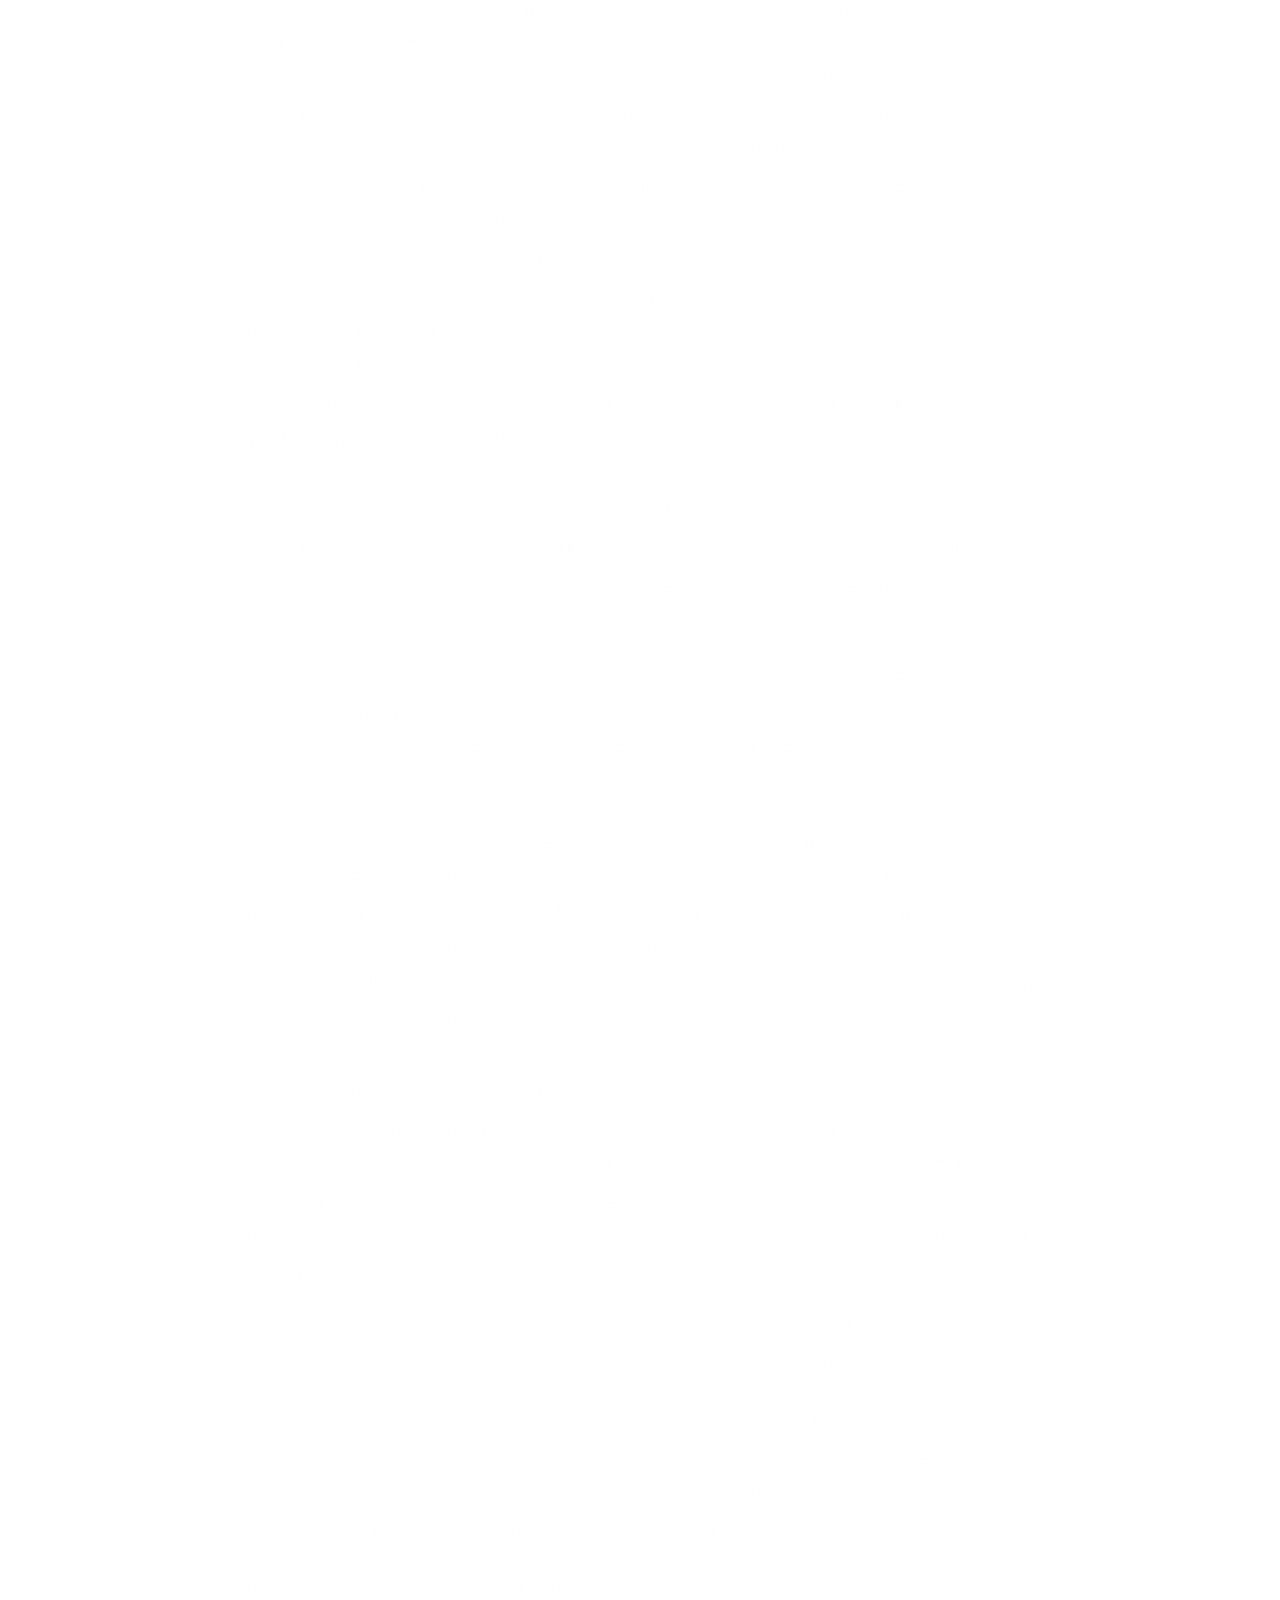
==== commit d5fb690d: "Site updated: 2023-07-17 15:59:54" ====
--- a/index.html
+++ b/index.html
@@ -620,6 +620,26 @@
   </div>
 
         
+<div class="busuanzi-count">
+  <script async src="https://busuanzi.ibruce.info/busuanzi/2.3/busuanzi.pure.mini.js"></script>
+    <span class="post-meta-item" id="busuanzi_container_site_uv" style="display: none;">
+      <span class="post-meta-item-icon">
+        <i class="fa fa-user"></i>
+      </span>
+      <span class="site-uv" title="Total Visitors">
+        <span id="busuanzi_value_site_uv"></span>
+      </span>
+    </span>
+    <span class="post-meta-divider">|</span>
+    <span class="post-meta-item" id="busuanzi_container_site_pv" style="display: none;">
+      <span class="post-meta-item-icon">
+        <i class="fa fa-eye"></i>
+      </span>
+      <span class="site-pv" title="Total Views">
+        <span id="busuanzi_value_site_pv"></span>
+      </span>
+    </span>
+</div>
 
 
 
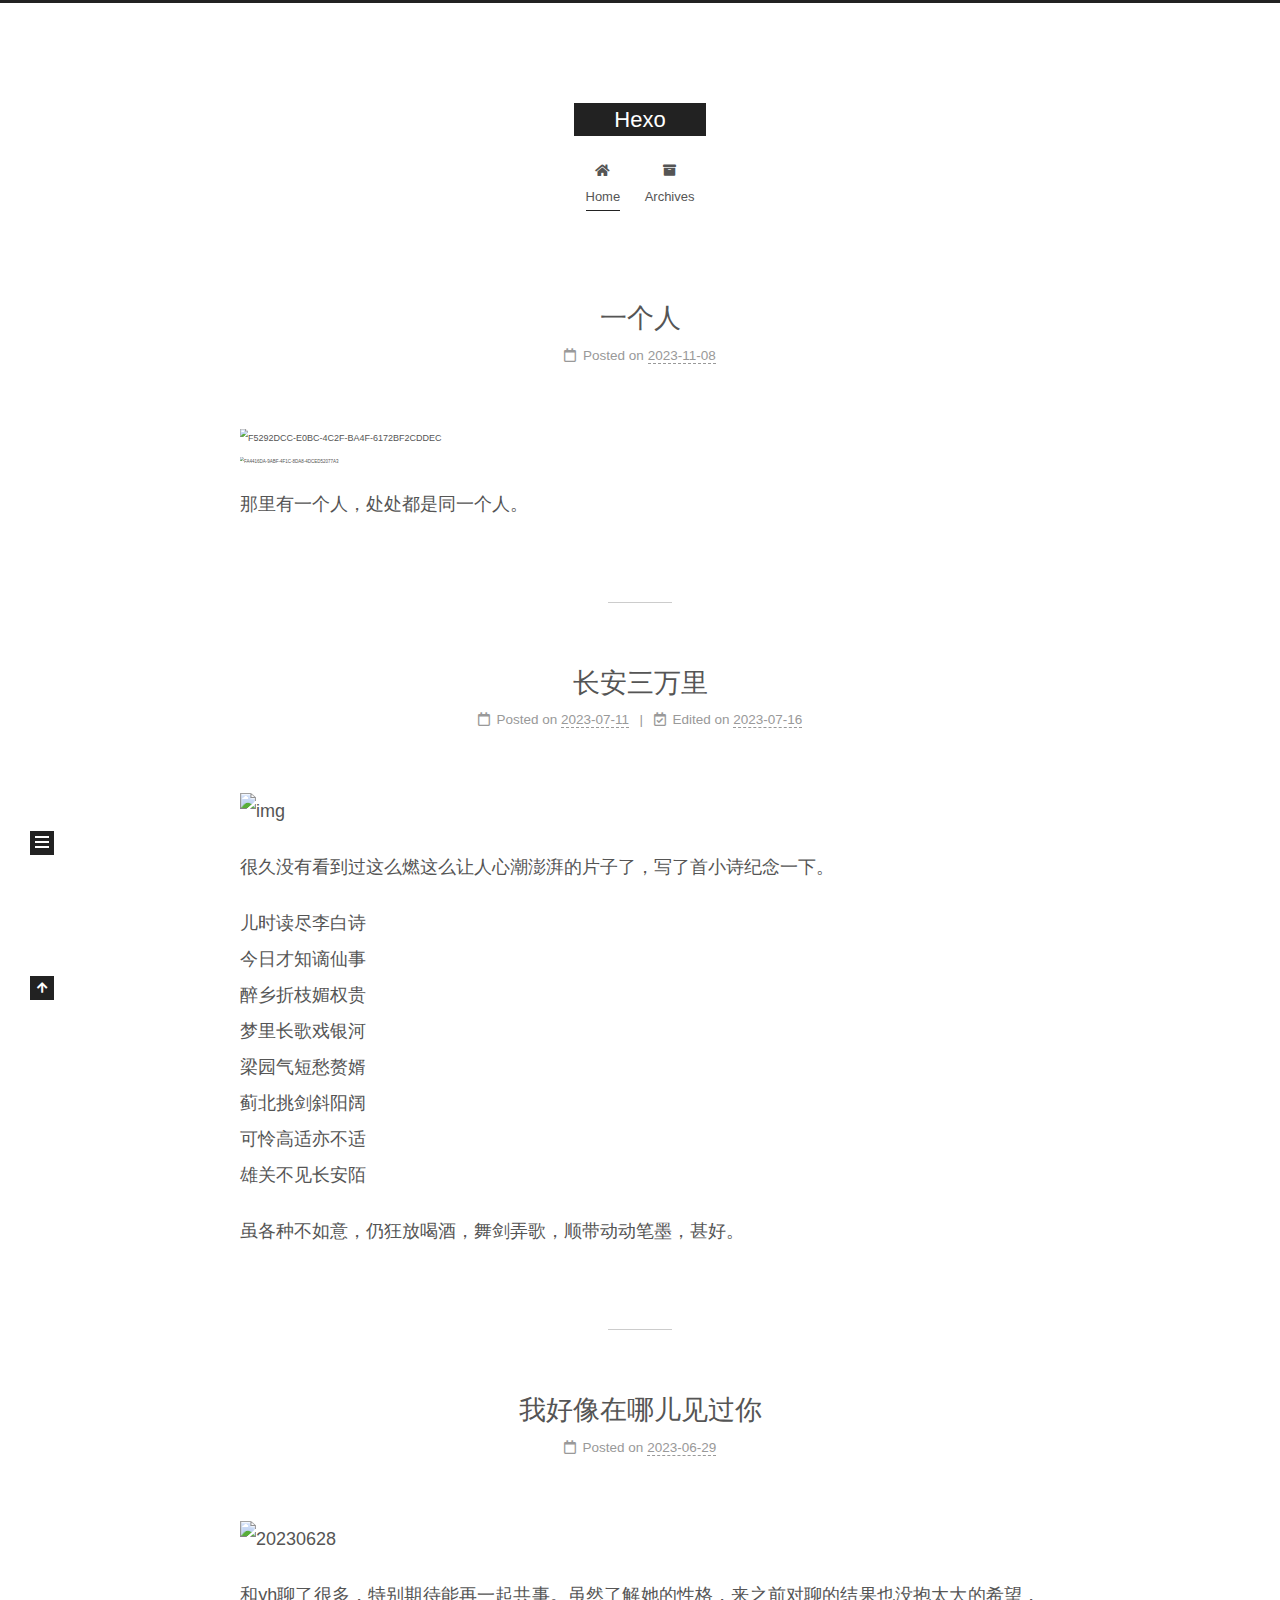
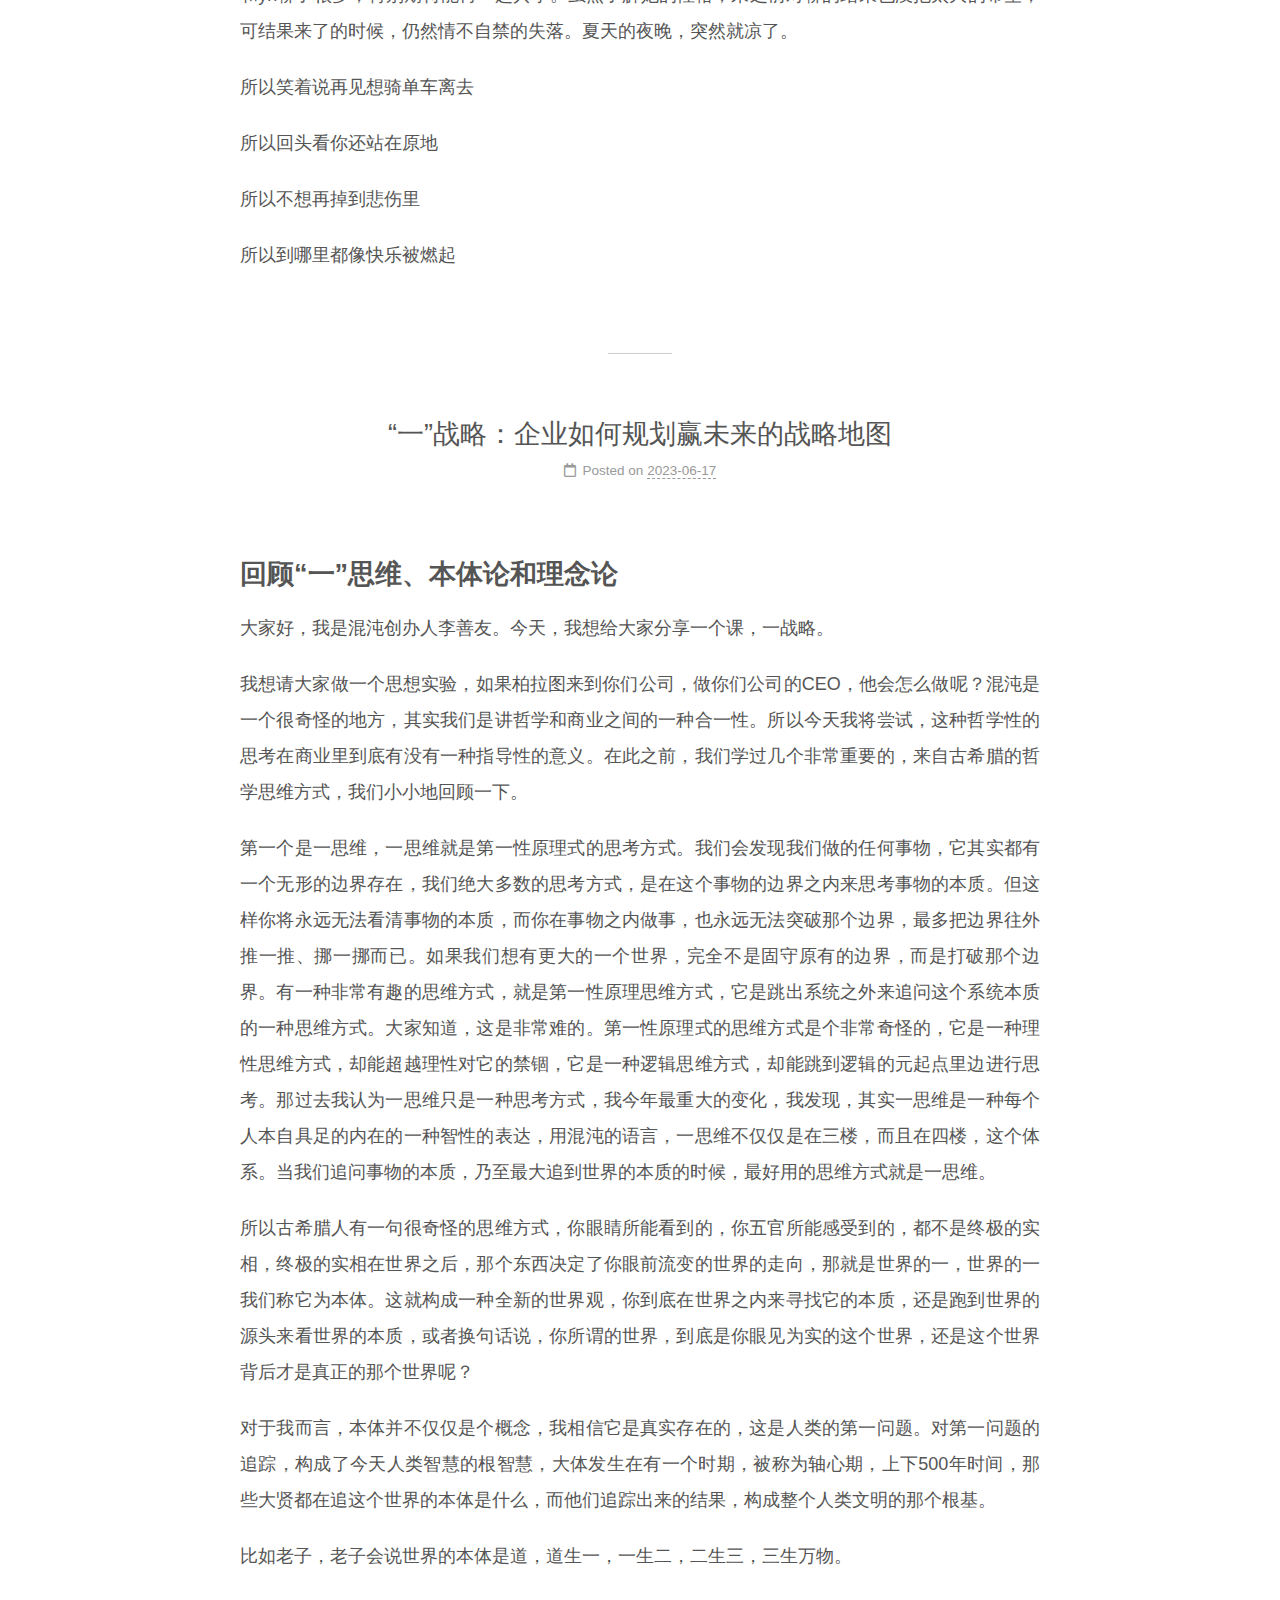
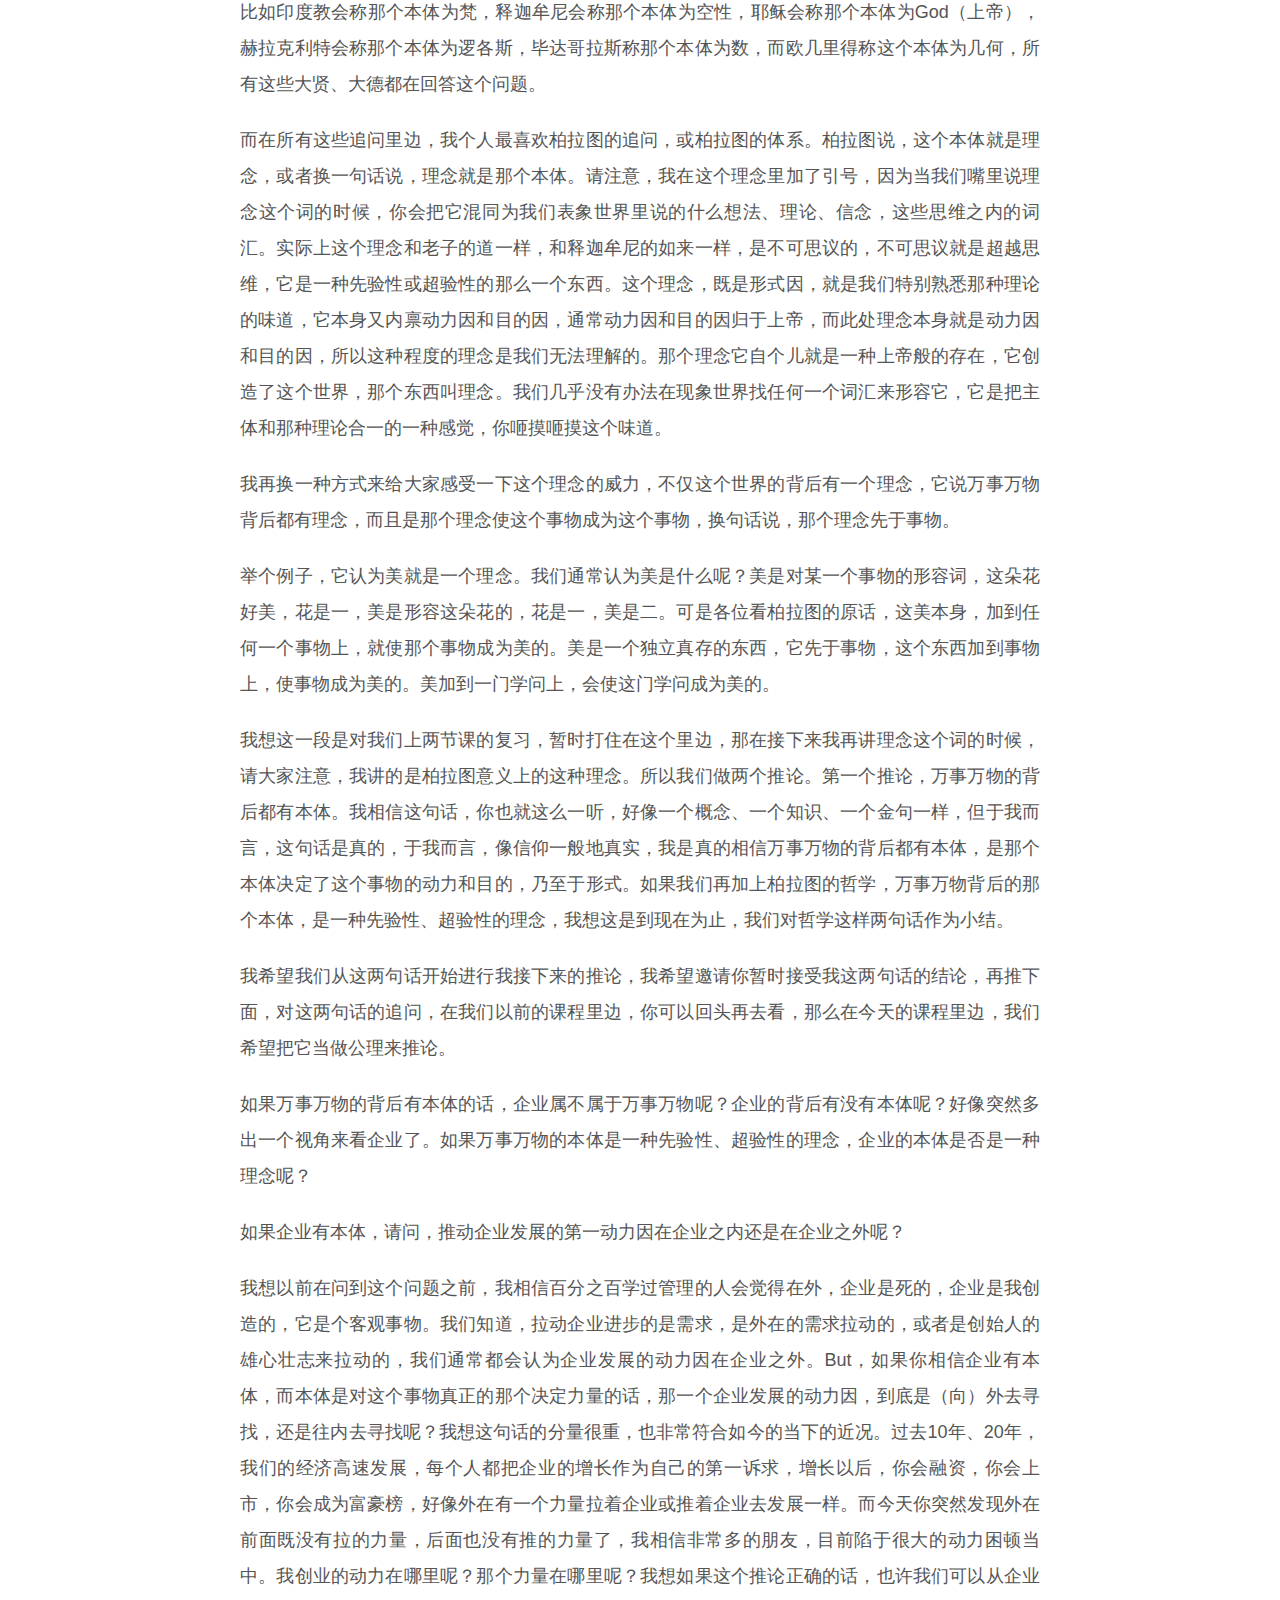
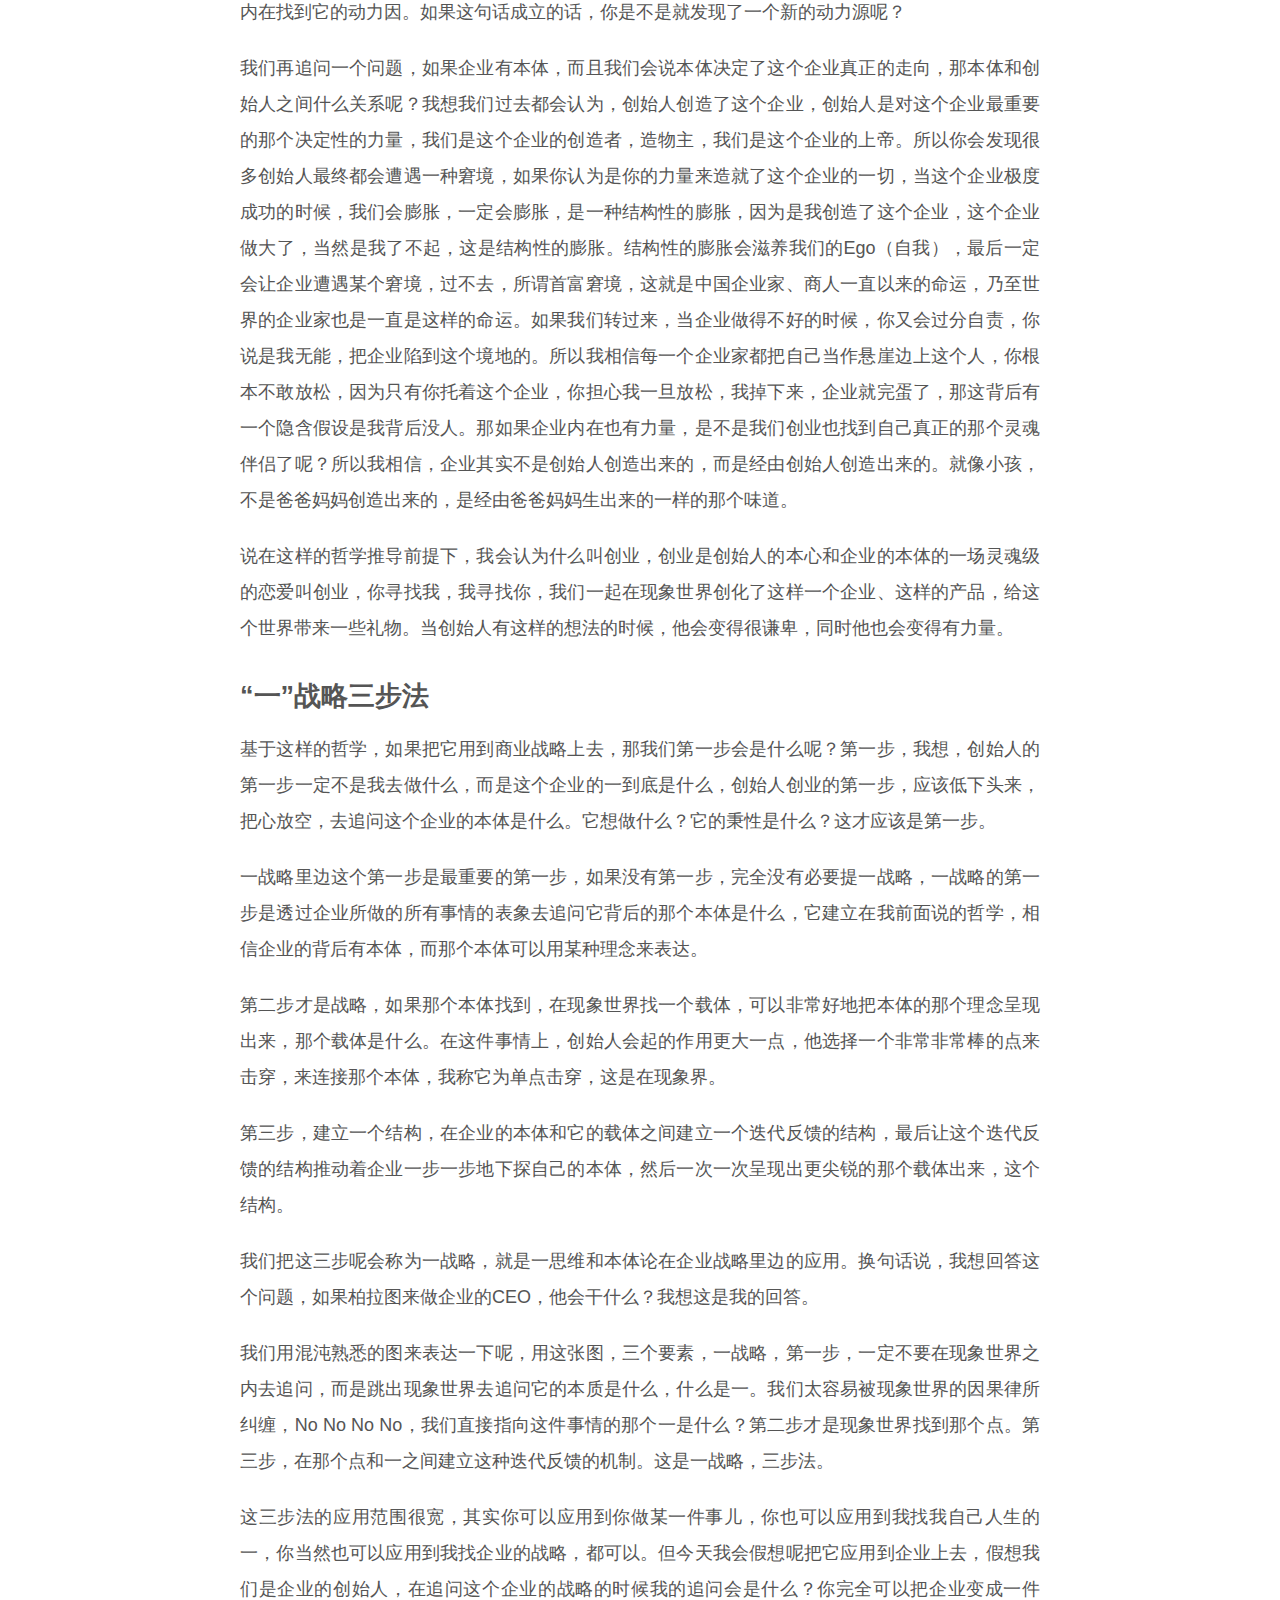
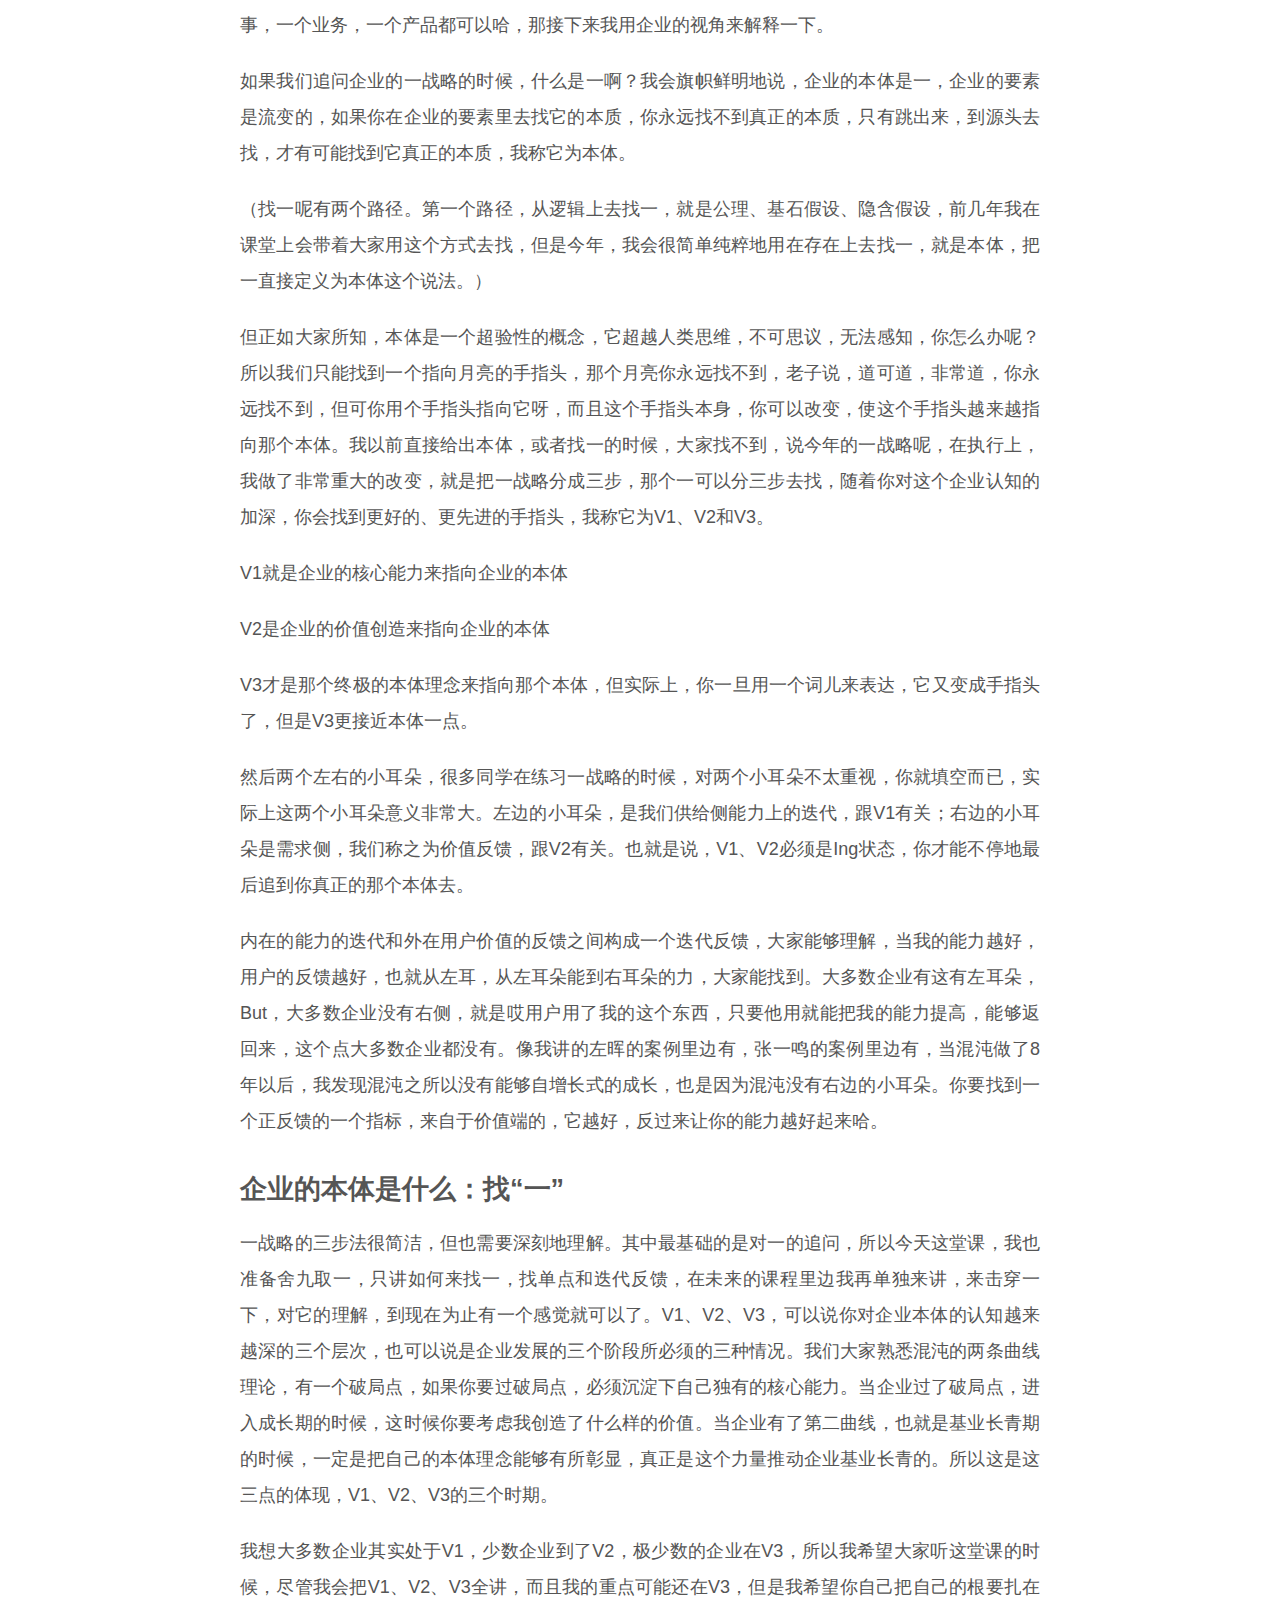
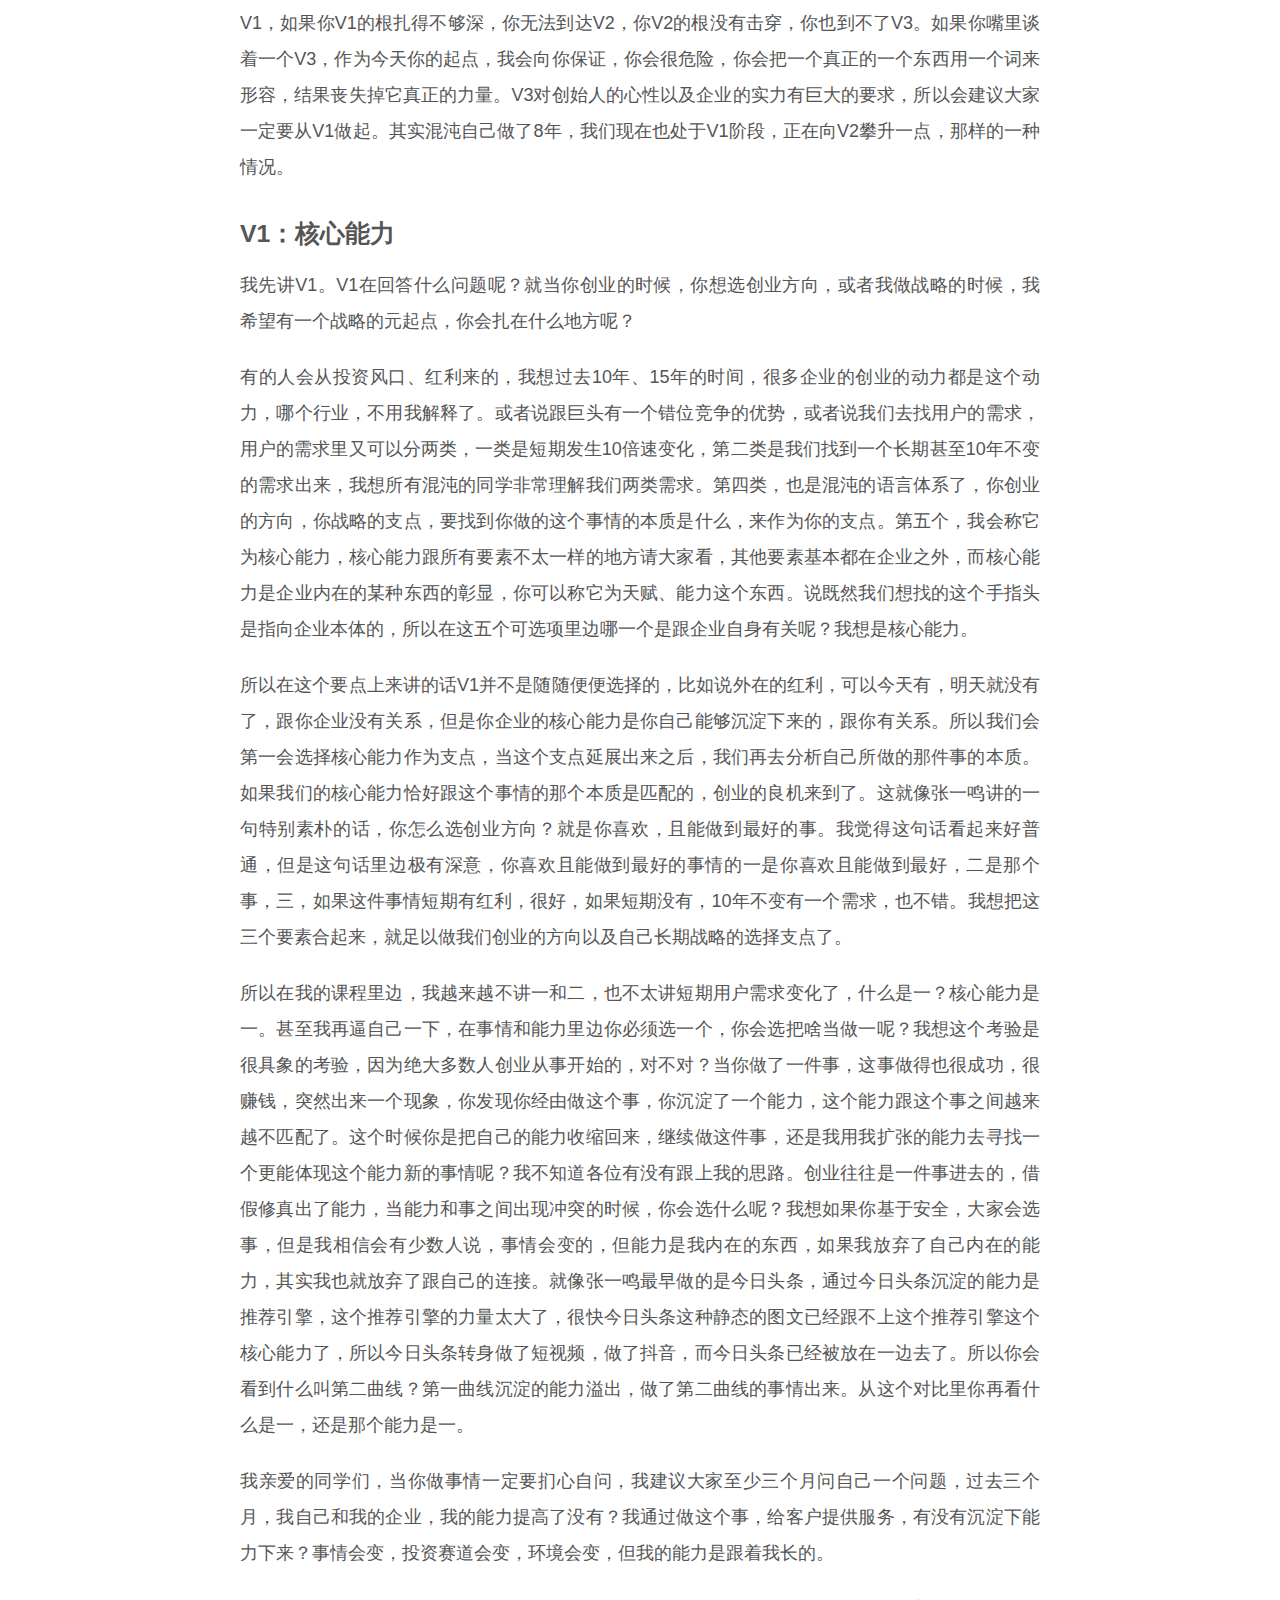
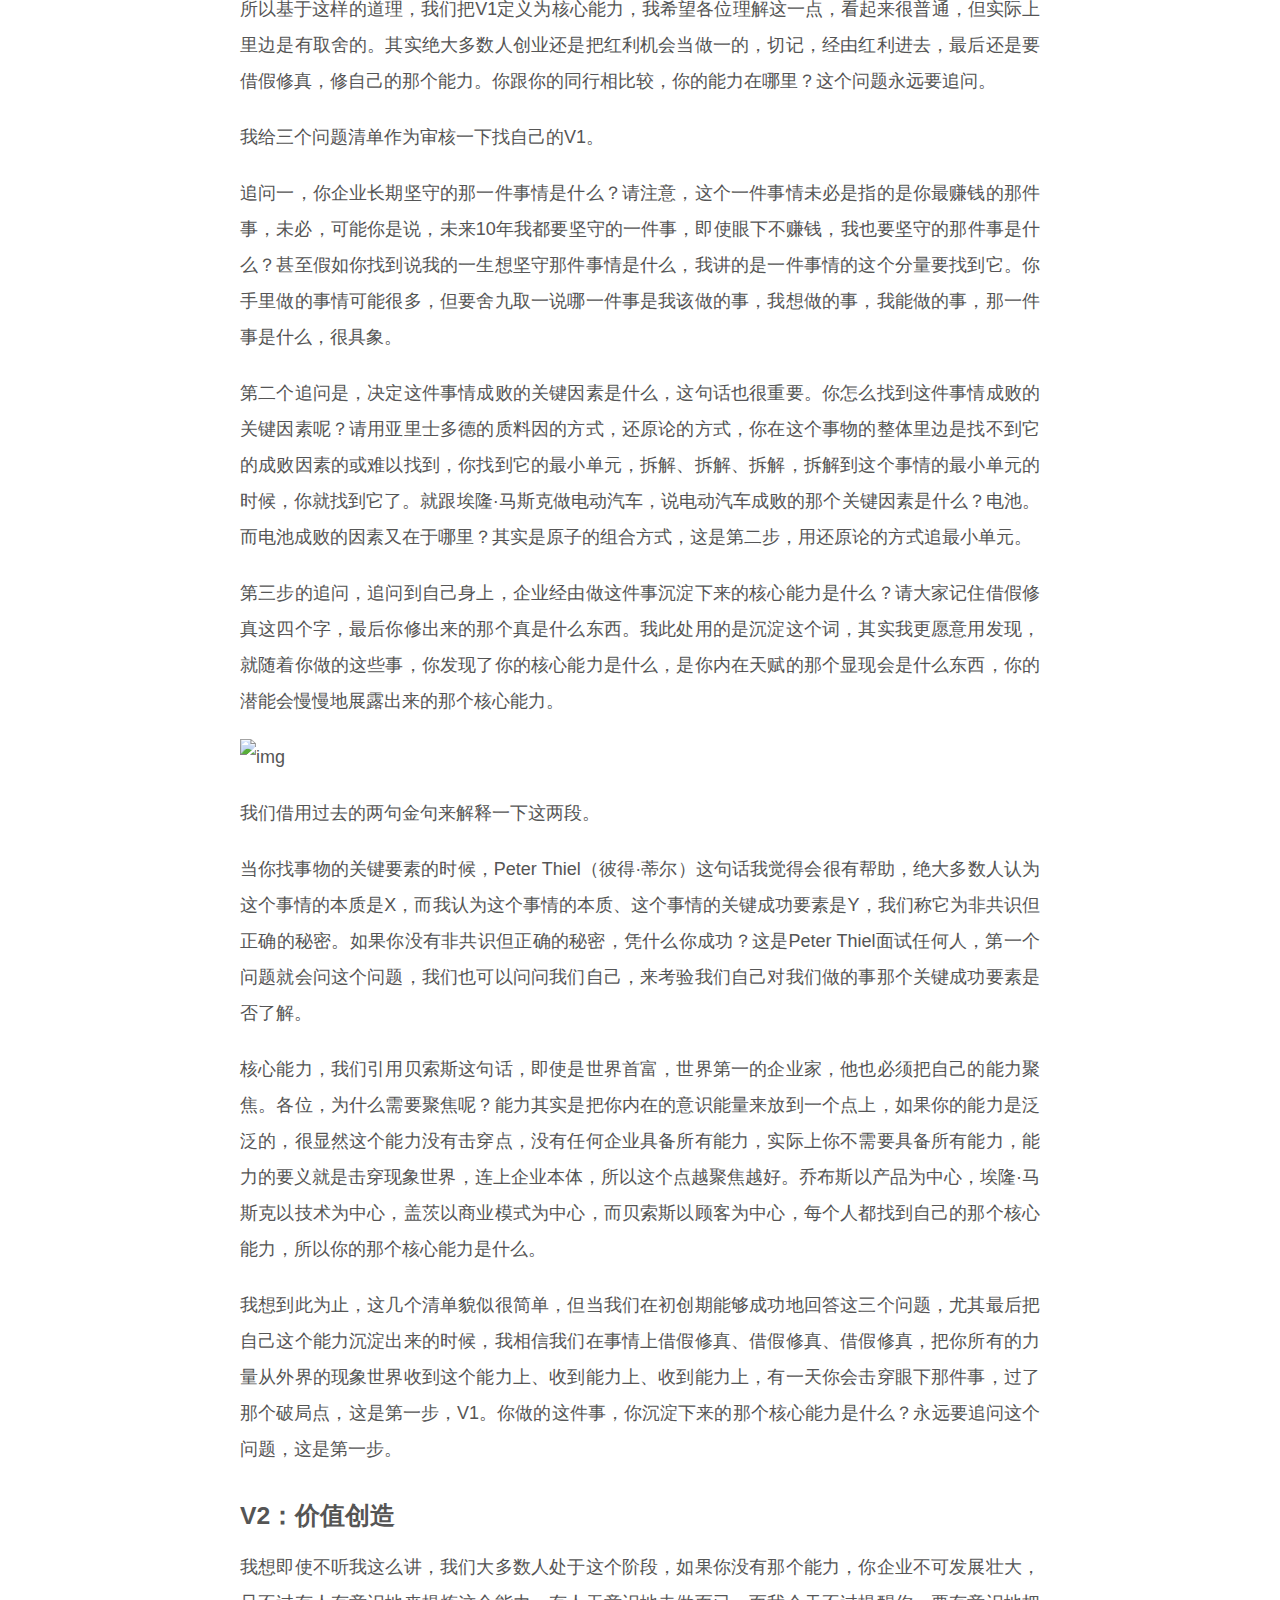
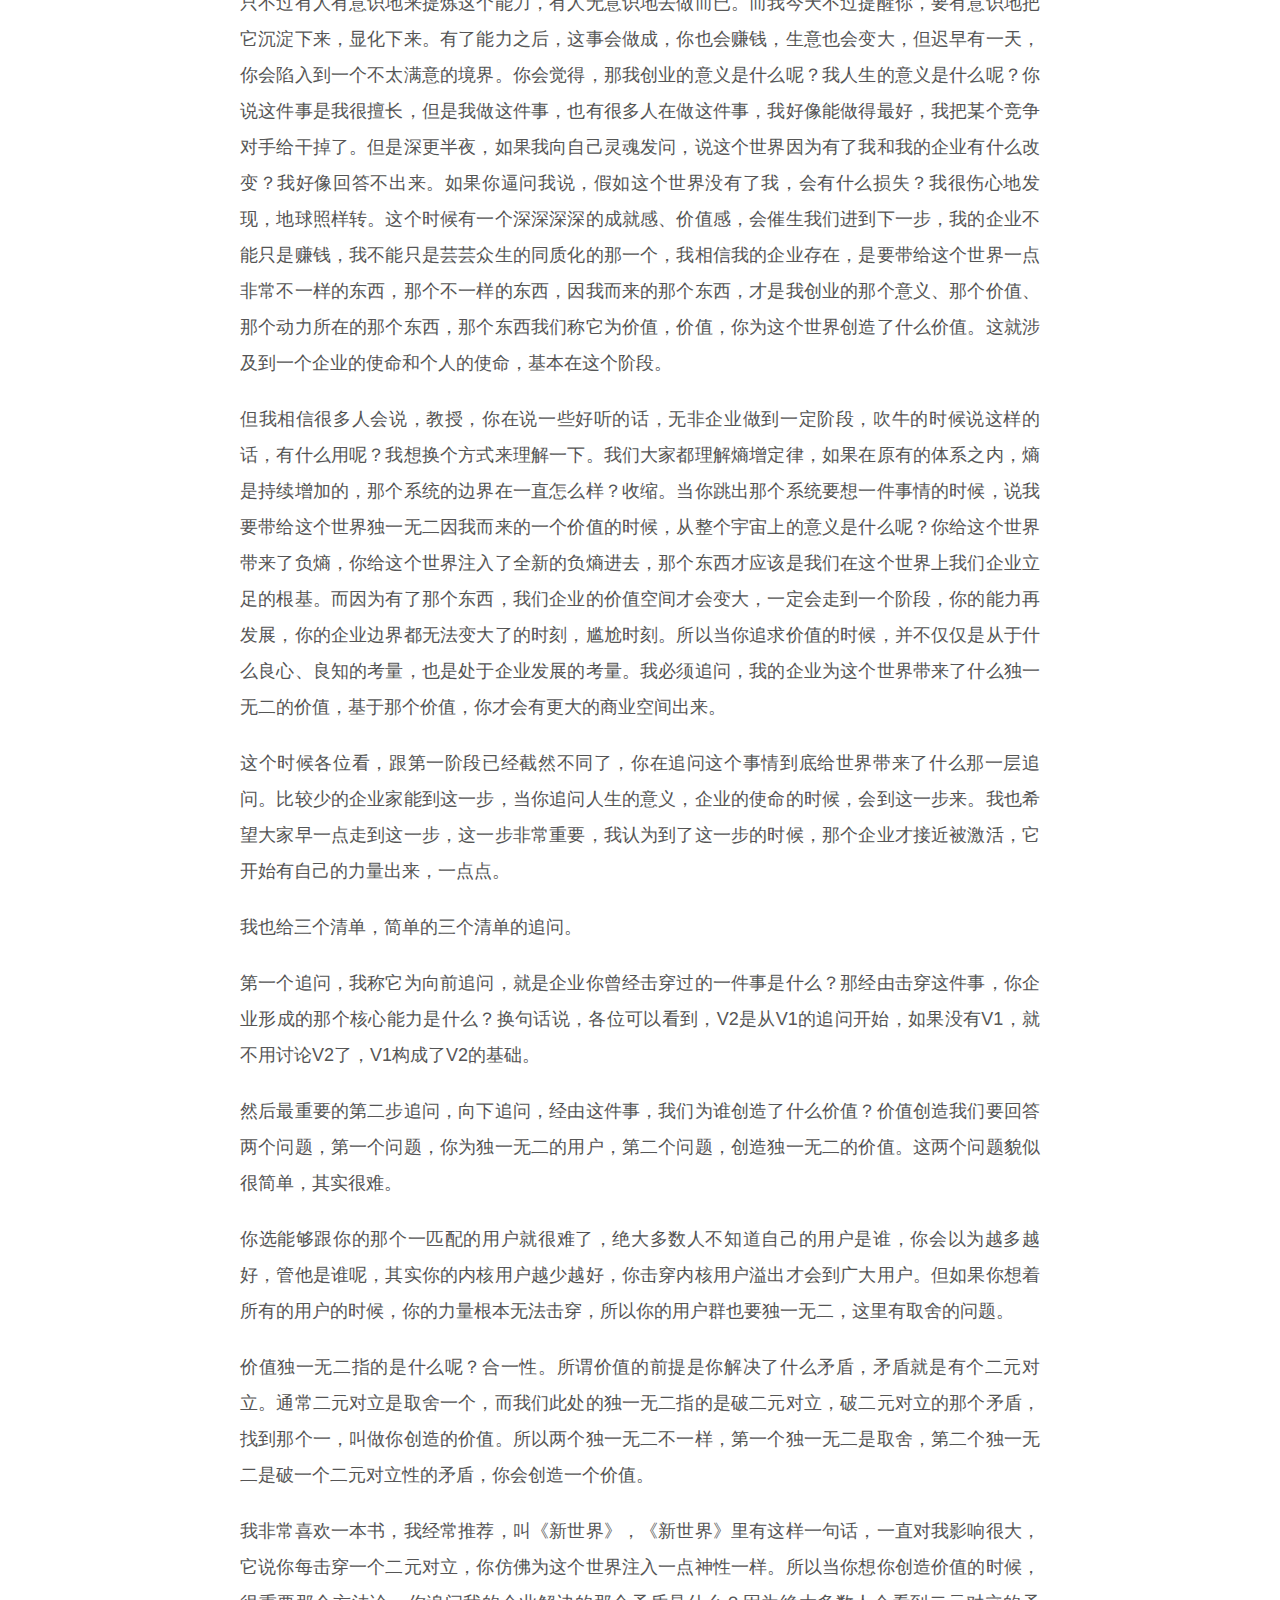
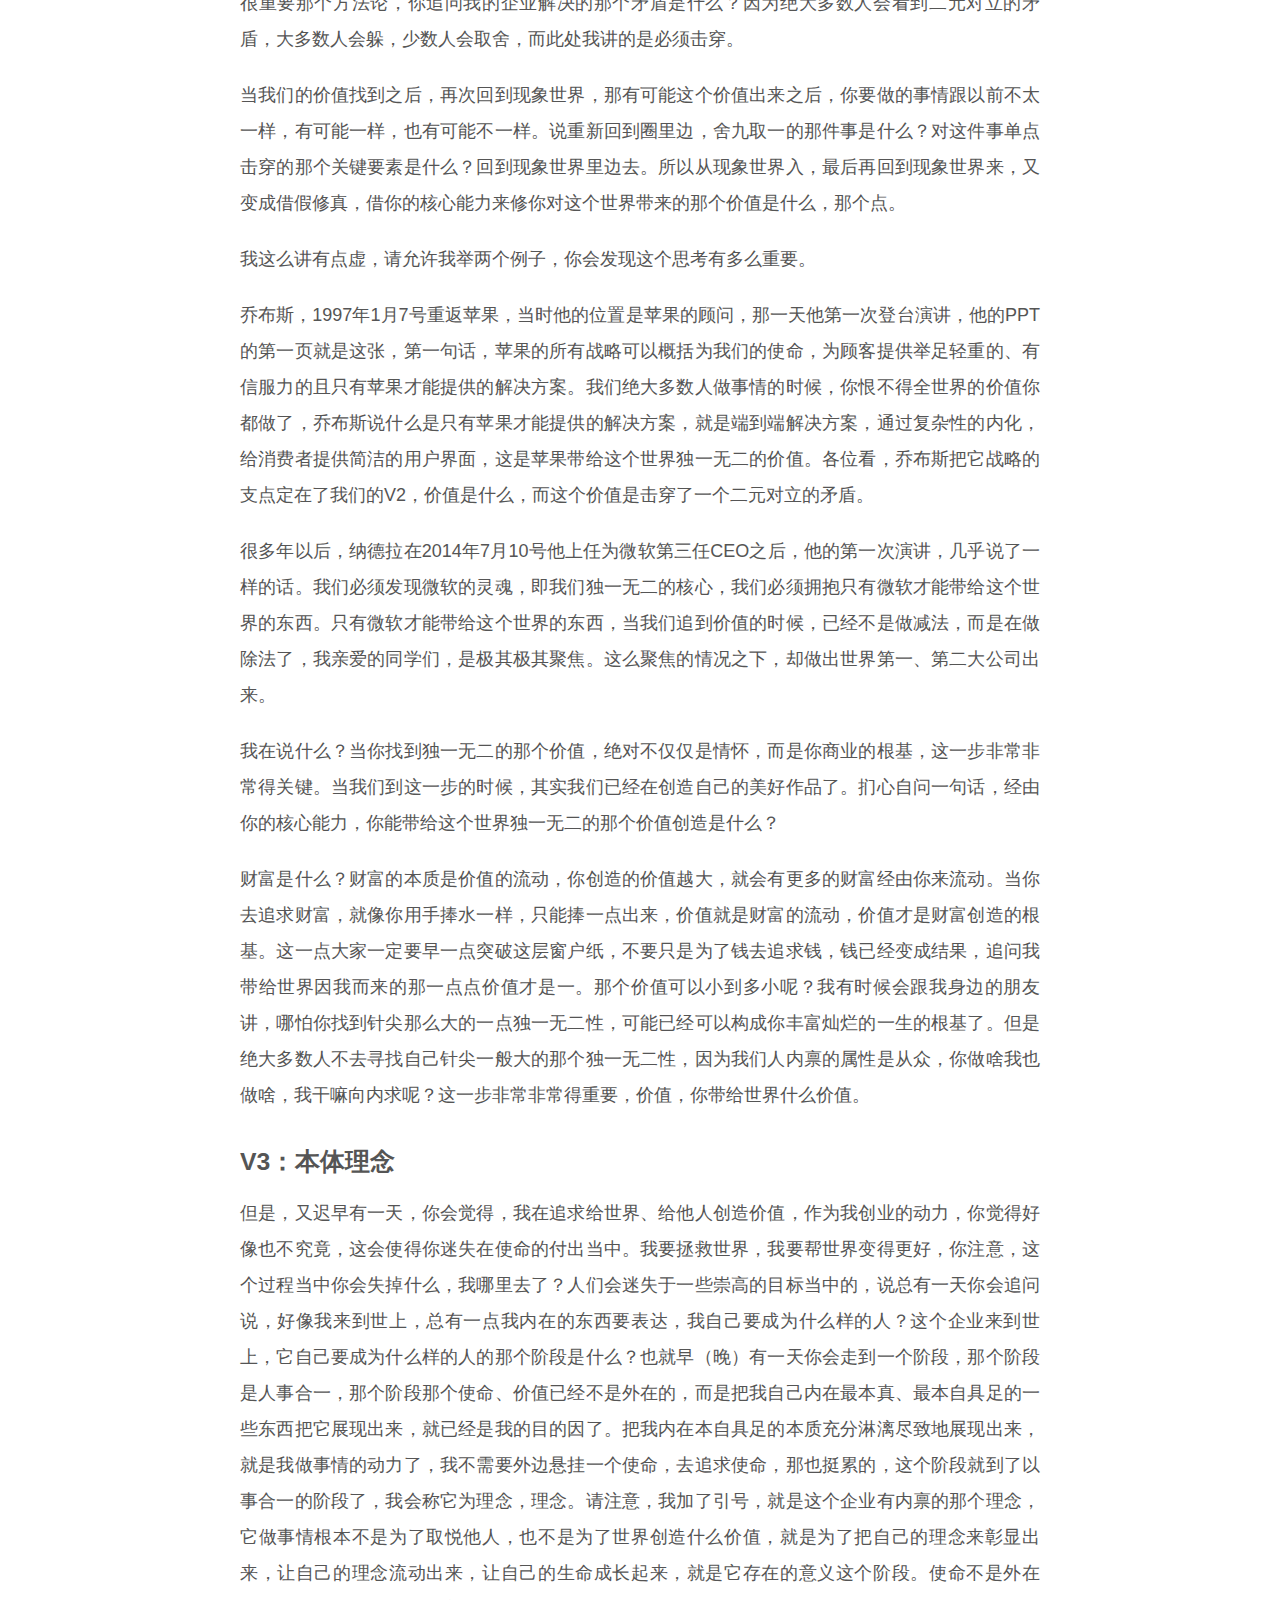
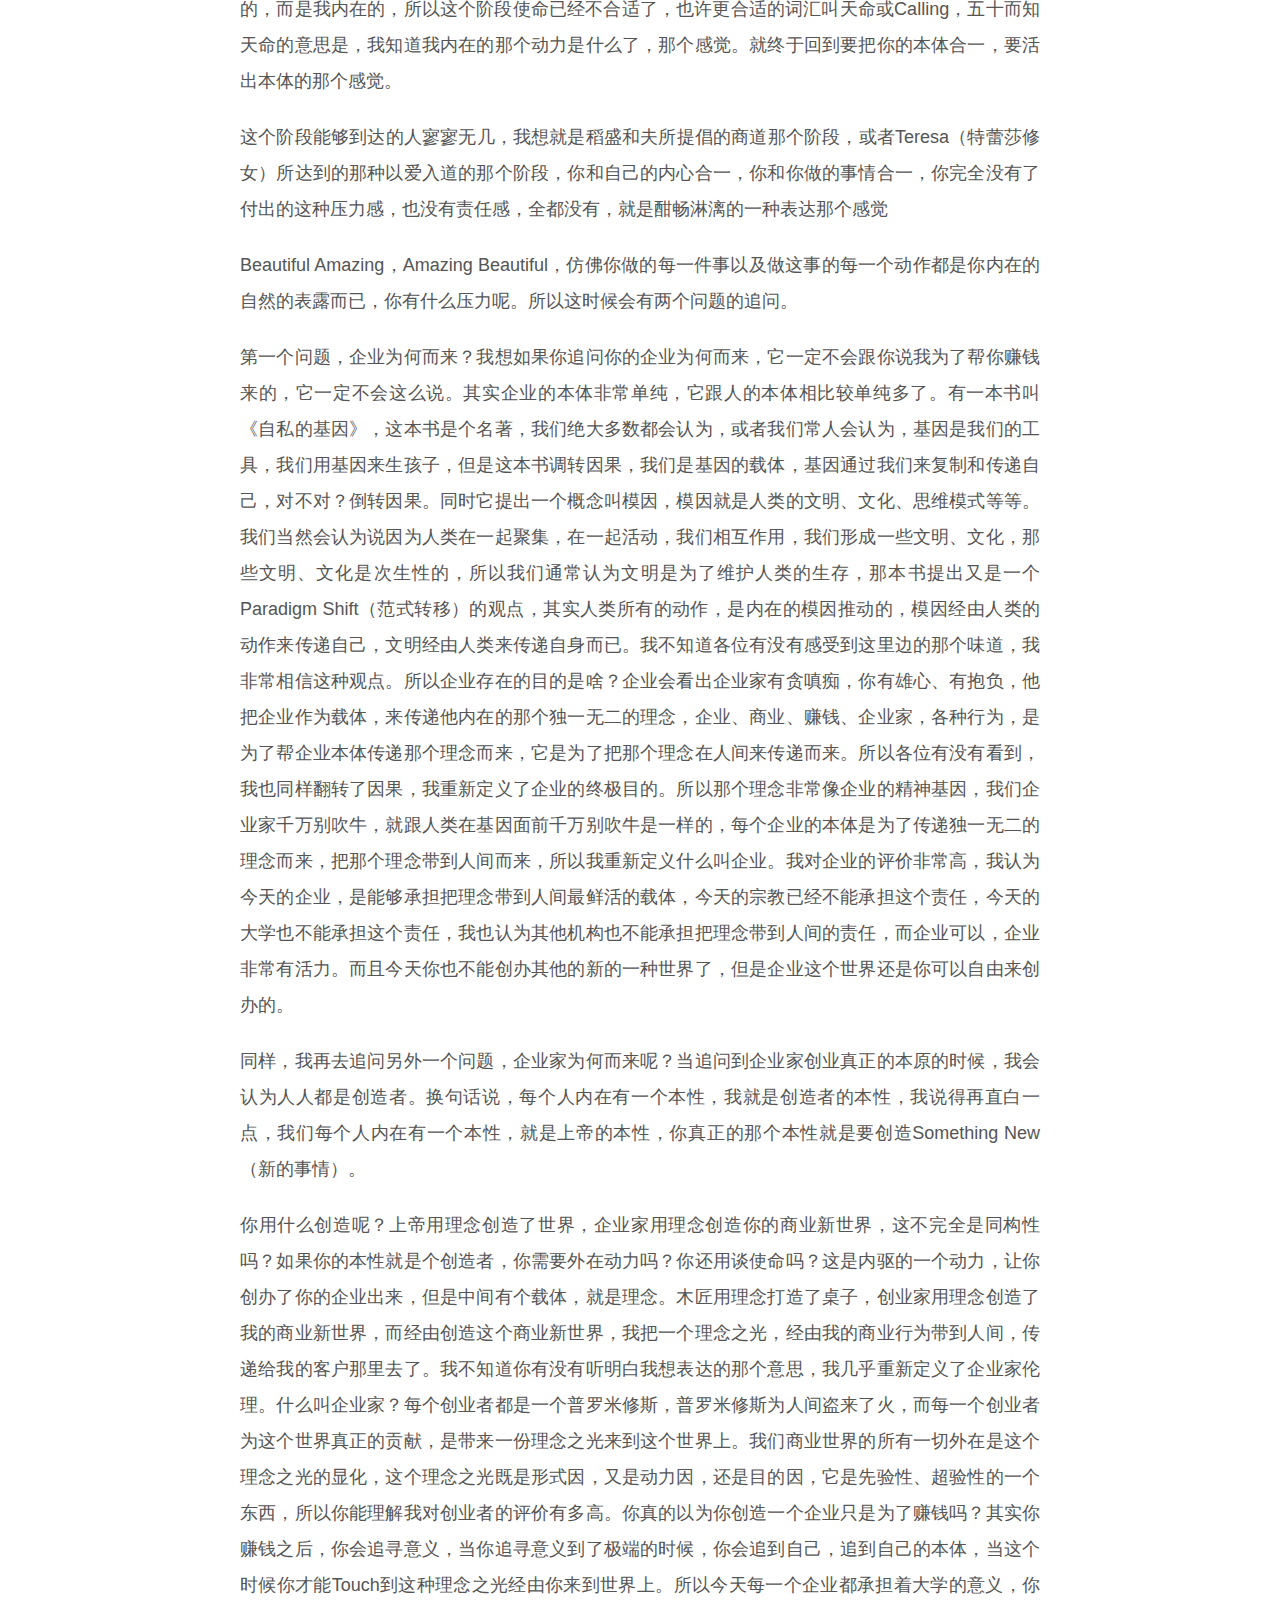
==== commit cc8e9fdb: "Site updated: 2023-11-08 11:27:25" ====
--- a/index.html
+++ b/index.html
@@ -141,6 +141,66 @@
 
           <div class="content index posts-expand">
             
+      
+  
+  
+  <article itemscope itemtype="http://schema.org/Article" class="post-block" lang="en">
+    <link itemprop="mainEntityOfPage" href="http://example.com/2023/11/08/%E4%B8%80%E4%B8%AA%E4%BA%BA/">
+
+    <span hidden itemprop="author" itemscope itemtype="http://schema.org/Person">
+      <meta itemprop="image" content="/images/avatar.gif">
+      <meta itemprop="name" content="John Doe">
+      <meta itemprop="description" content="">
+    </span>
+
+    <span hidden itemprop="publisher" itemscope itemtype="http://schema.org/Organization">
+      <meta itemprop="name" content="Hexo">
+    </span>
+      <header class="post-header">
+        <h2 class="post-title" itemprop="name headline">
+          
+            <a href="/2023/11/08/%E4%B8%80%E4%B8%AA%E4%BA%BA/" class="post-title-link" itemprop="url">一个人</a>
+        </h2>
+
+        <div class="post-meta">
+            <span class="post-meta-item">
+              <span class="post-meta-item-icon">
+                <i class="far fa-calendar"></i>
+              </span>
+              <span class="post-meta-item-text">Posted on</span>
+              
+
+              <time title="Created: 2023-11-08 11:17:25 / Modified: 11:21:52" itemprop="dateCreated datePublished" datetime="2023-11-08T11:17:25+08:00">2023-11-08</time>
+            </span>
+
+          
+
+        </div>
+      </header>
+
+    
+    
+    
+    <div class="post-body" itemprop="articleBody">
+
+      
+          <p><img src="https://floating-1301673936.cos.ap-nanjing.myqcloud.com/uPic/F5292DCC-E0BC-4C2F-BA4F-6172BF2CDDEC.png" alt="F5292DCC-E0BC-4C2F-BA4F-6172BF2CDDEC" style="zoom:50%;" /><img src="https://floating-1301673936.cos.ap-nanjing.myqcloud.com/uPic/FA4416DA-9ABF-4F1C-8DA8-4DCED52077A3.png" alt="FA4416DA-9ABF-4F1C-8DA8-4DCED52077A3" style="zoom:25%;" /></p>
+<p>那里有一个人，处处都是同一个人。</p>
+
+      
+    </div>
+
+    
+    
+    
+      <footer class="post-footer">
+        <div class="post-eof"></div>
+      </footer>
+  </article>
+  
+  
+  
+
       
   
   
@@ -582,7 +642,7 @@
       <div class="site-state-item site-state-posts">
           <a href="/archives/">
         
-          <span class="site-state-item-count">4</span>
+          <span class="site-state-item-count">5</span>
           <span class="site-state-item-name">posts</span>
         </a>
       </div>
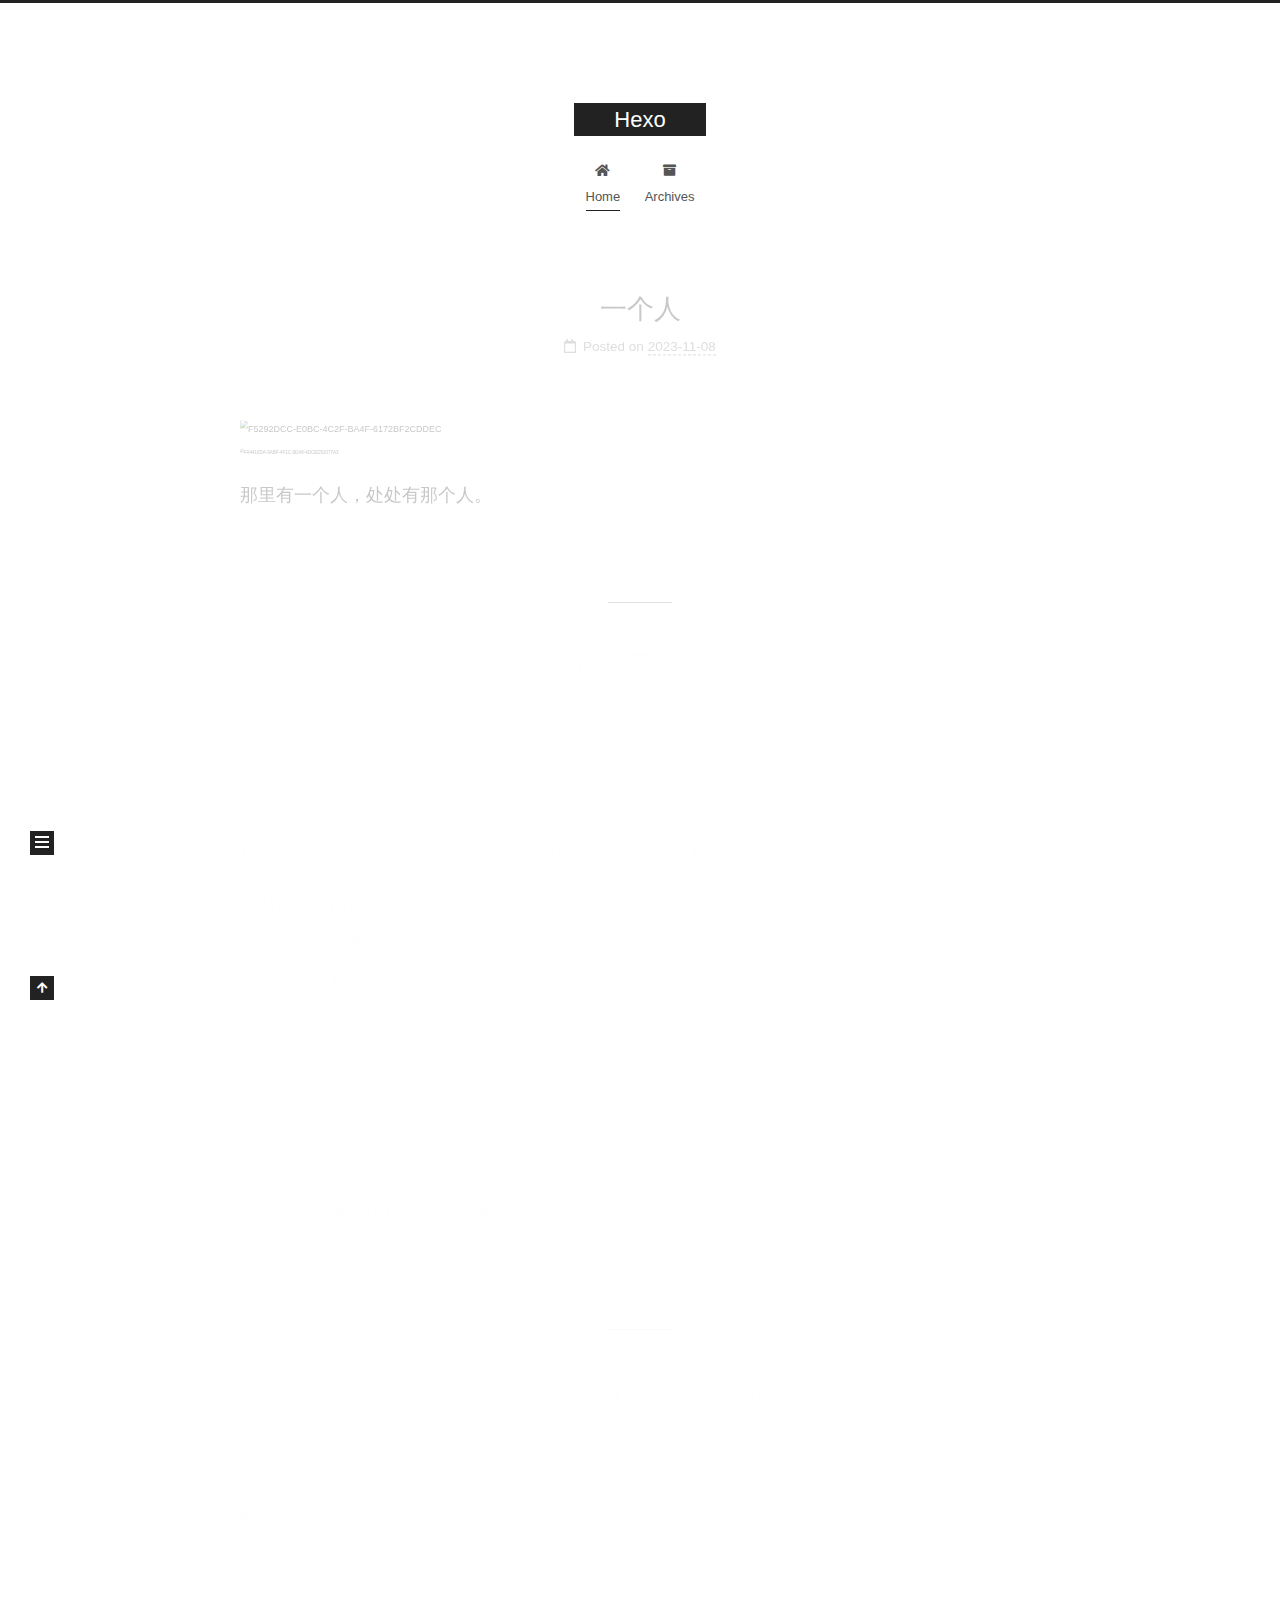
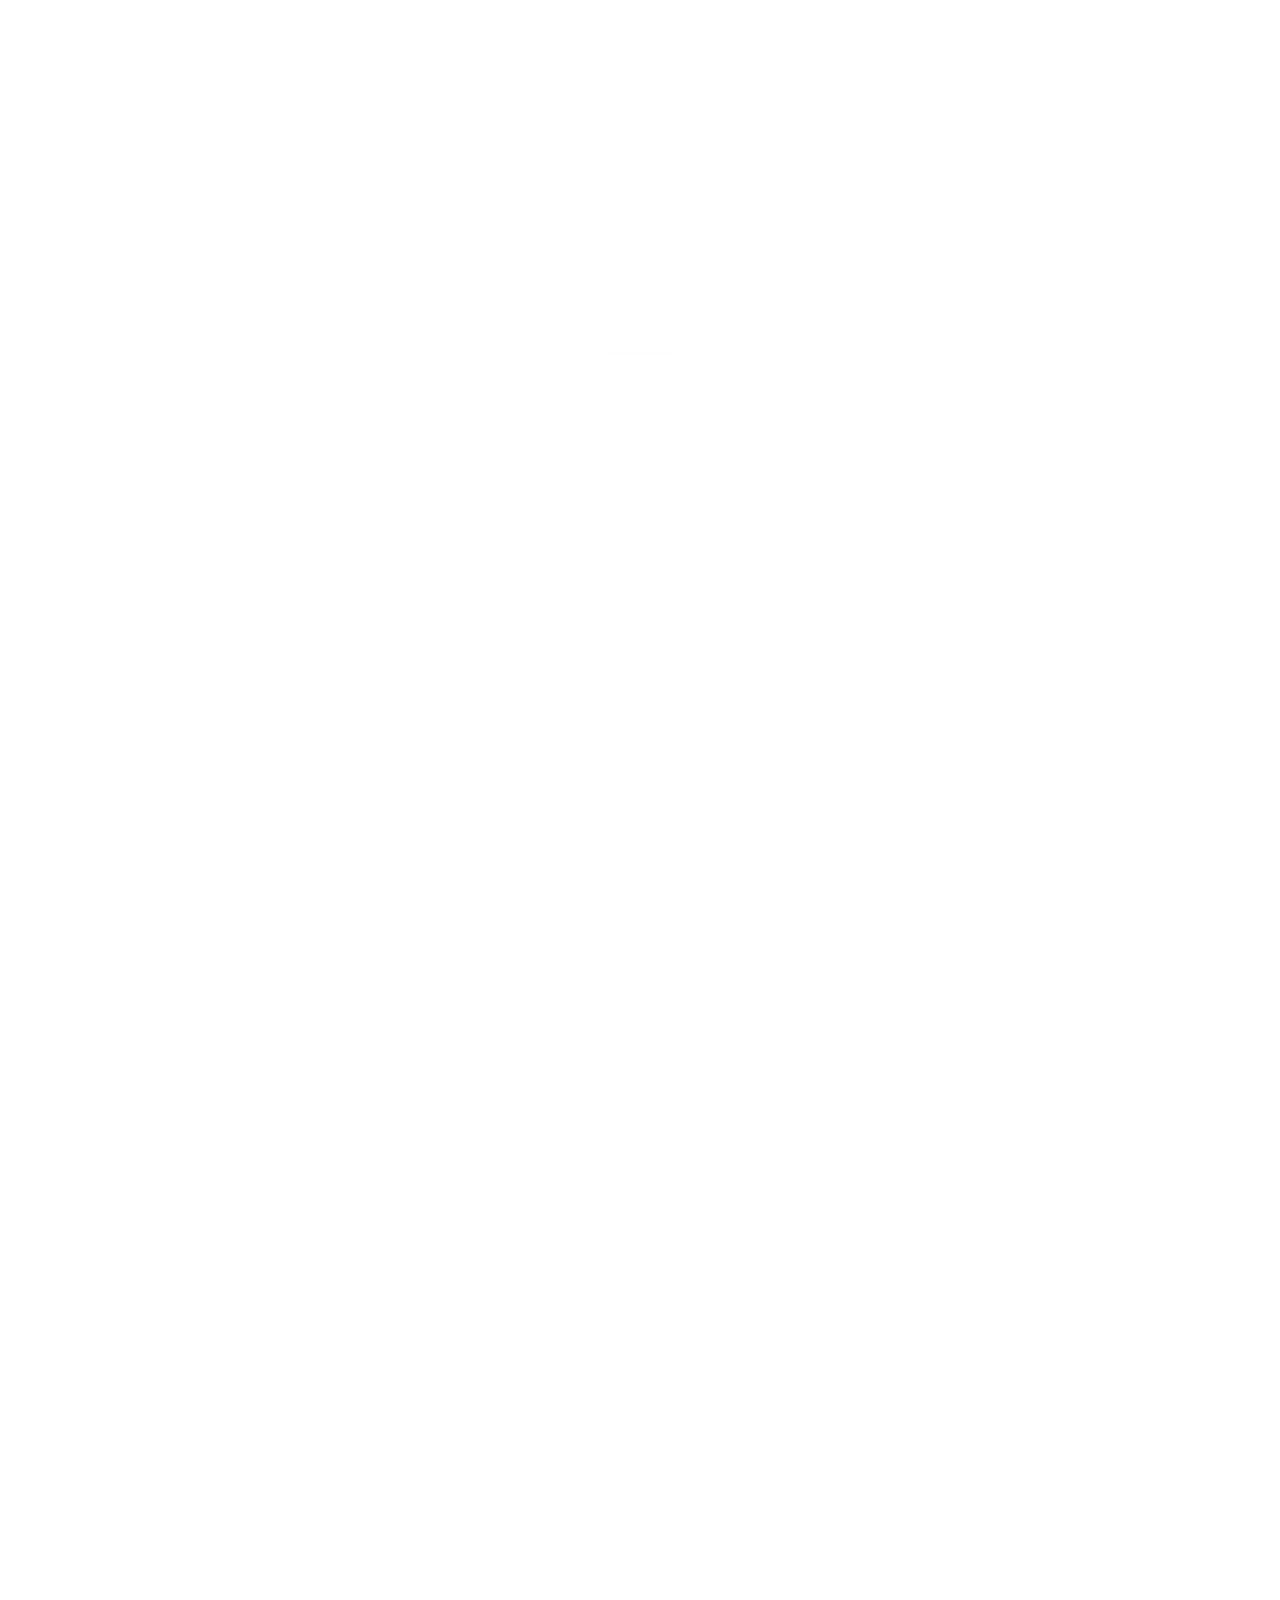
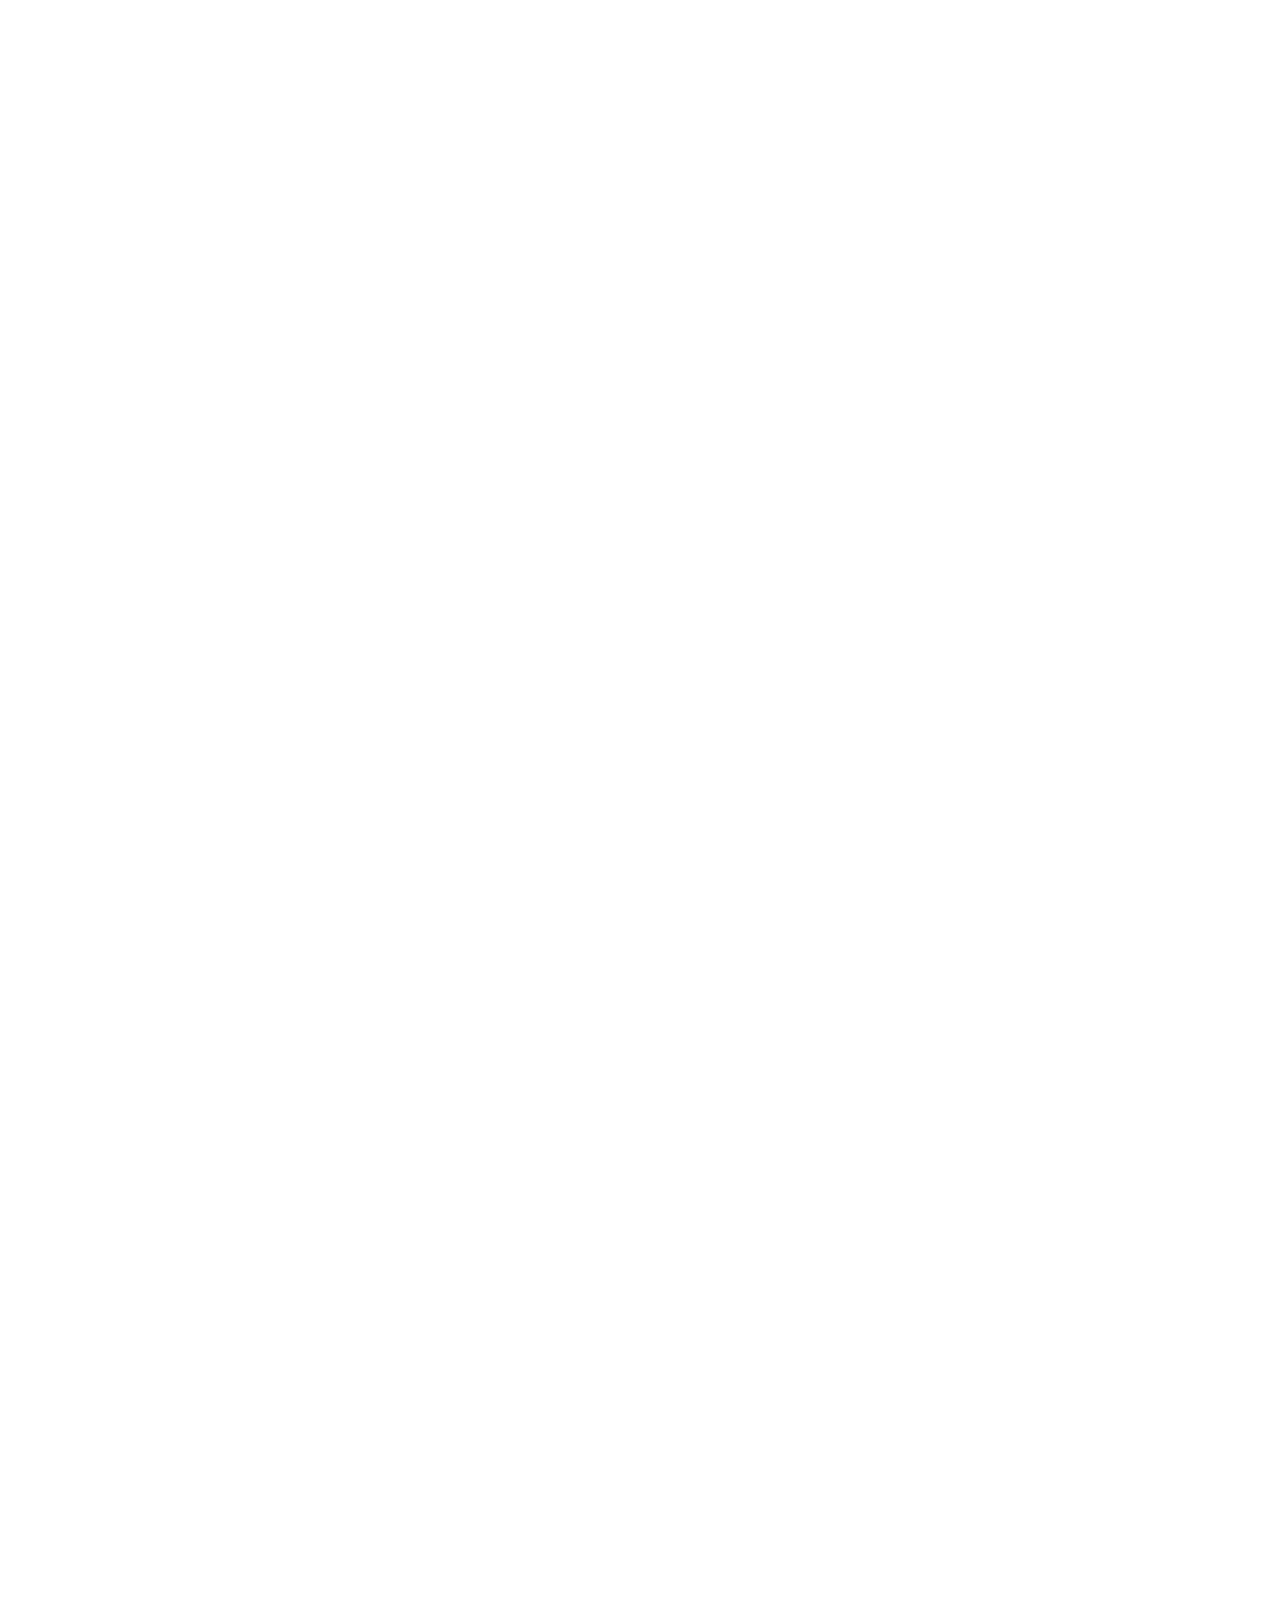
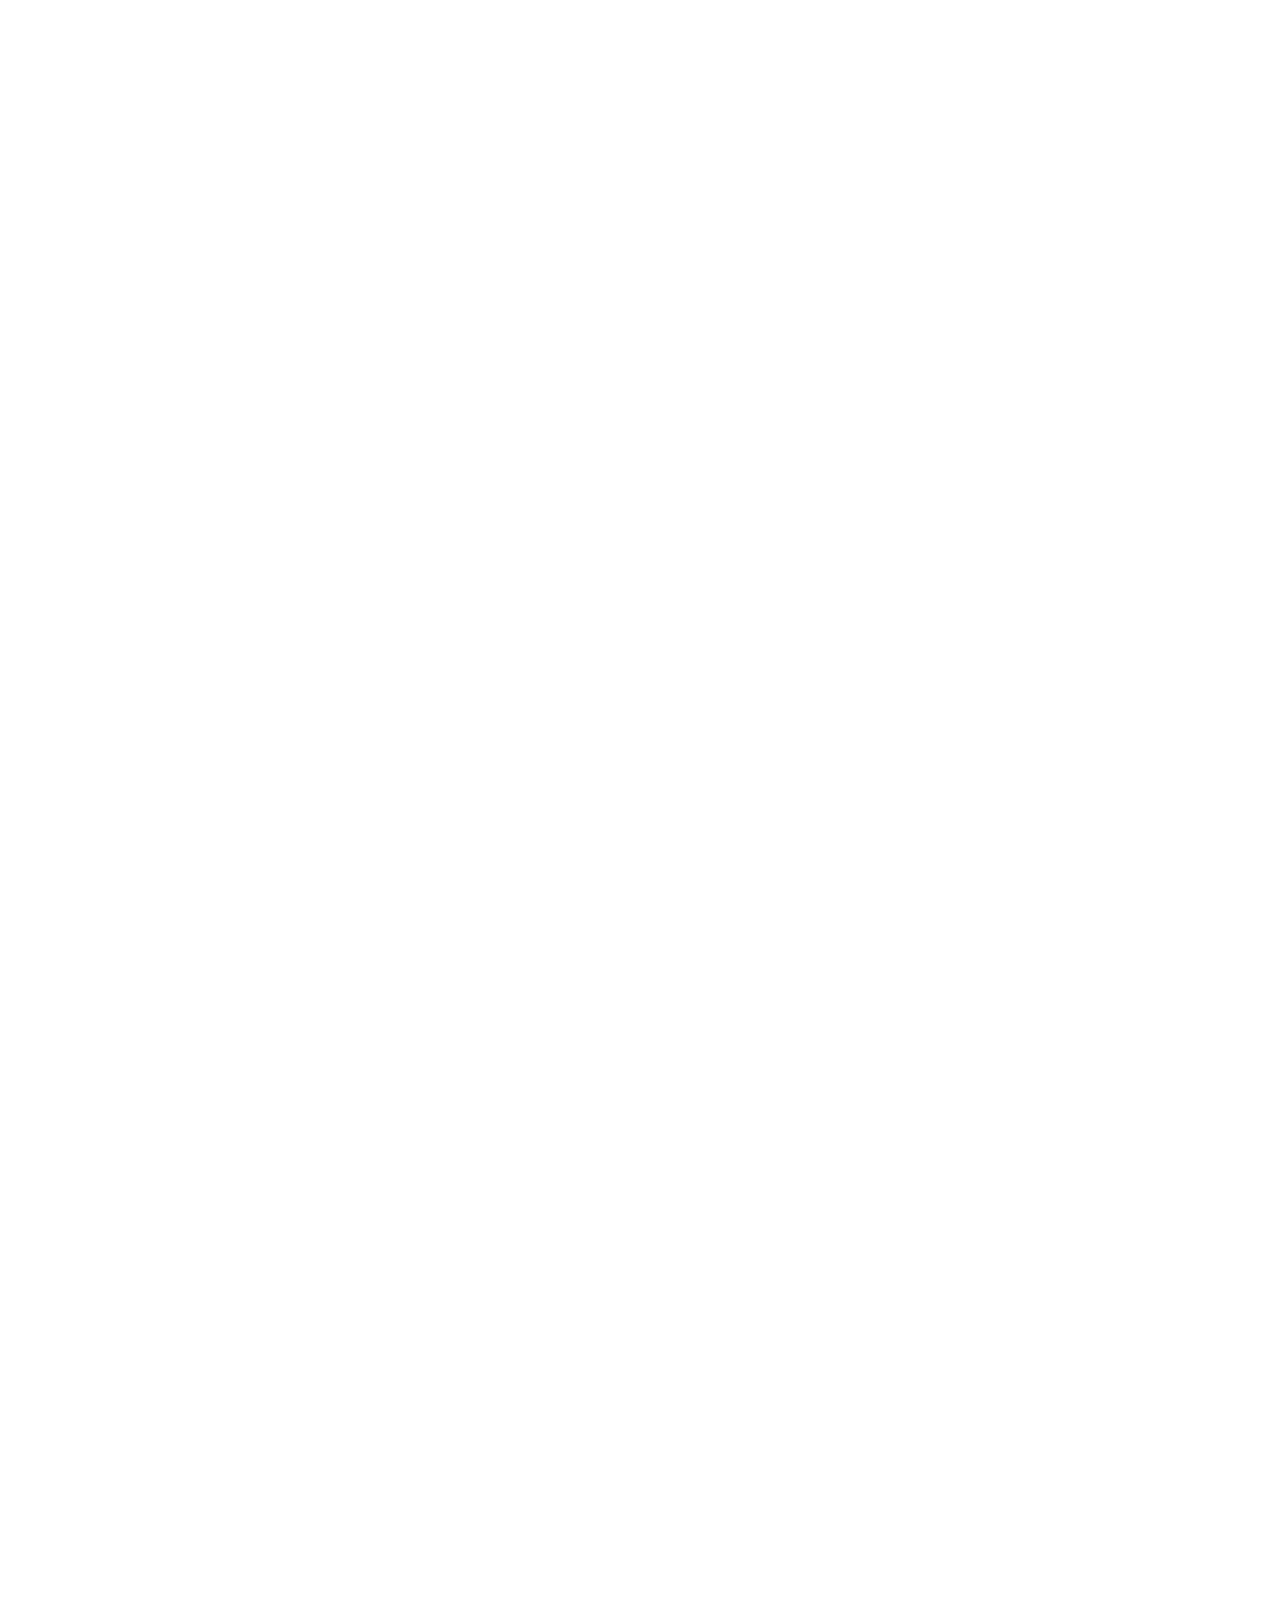
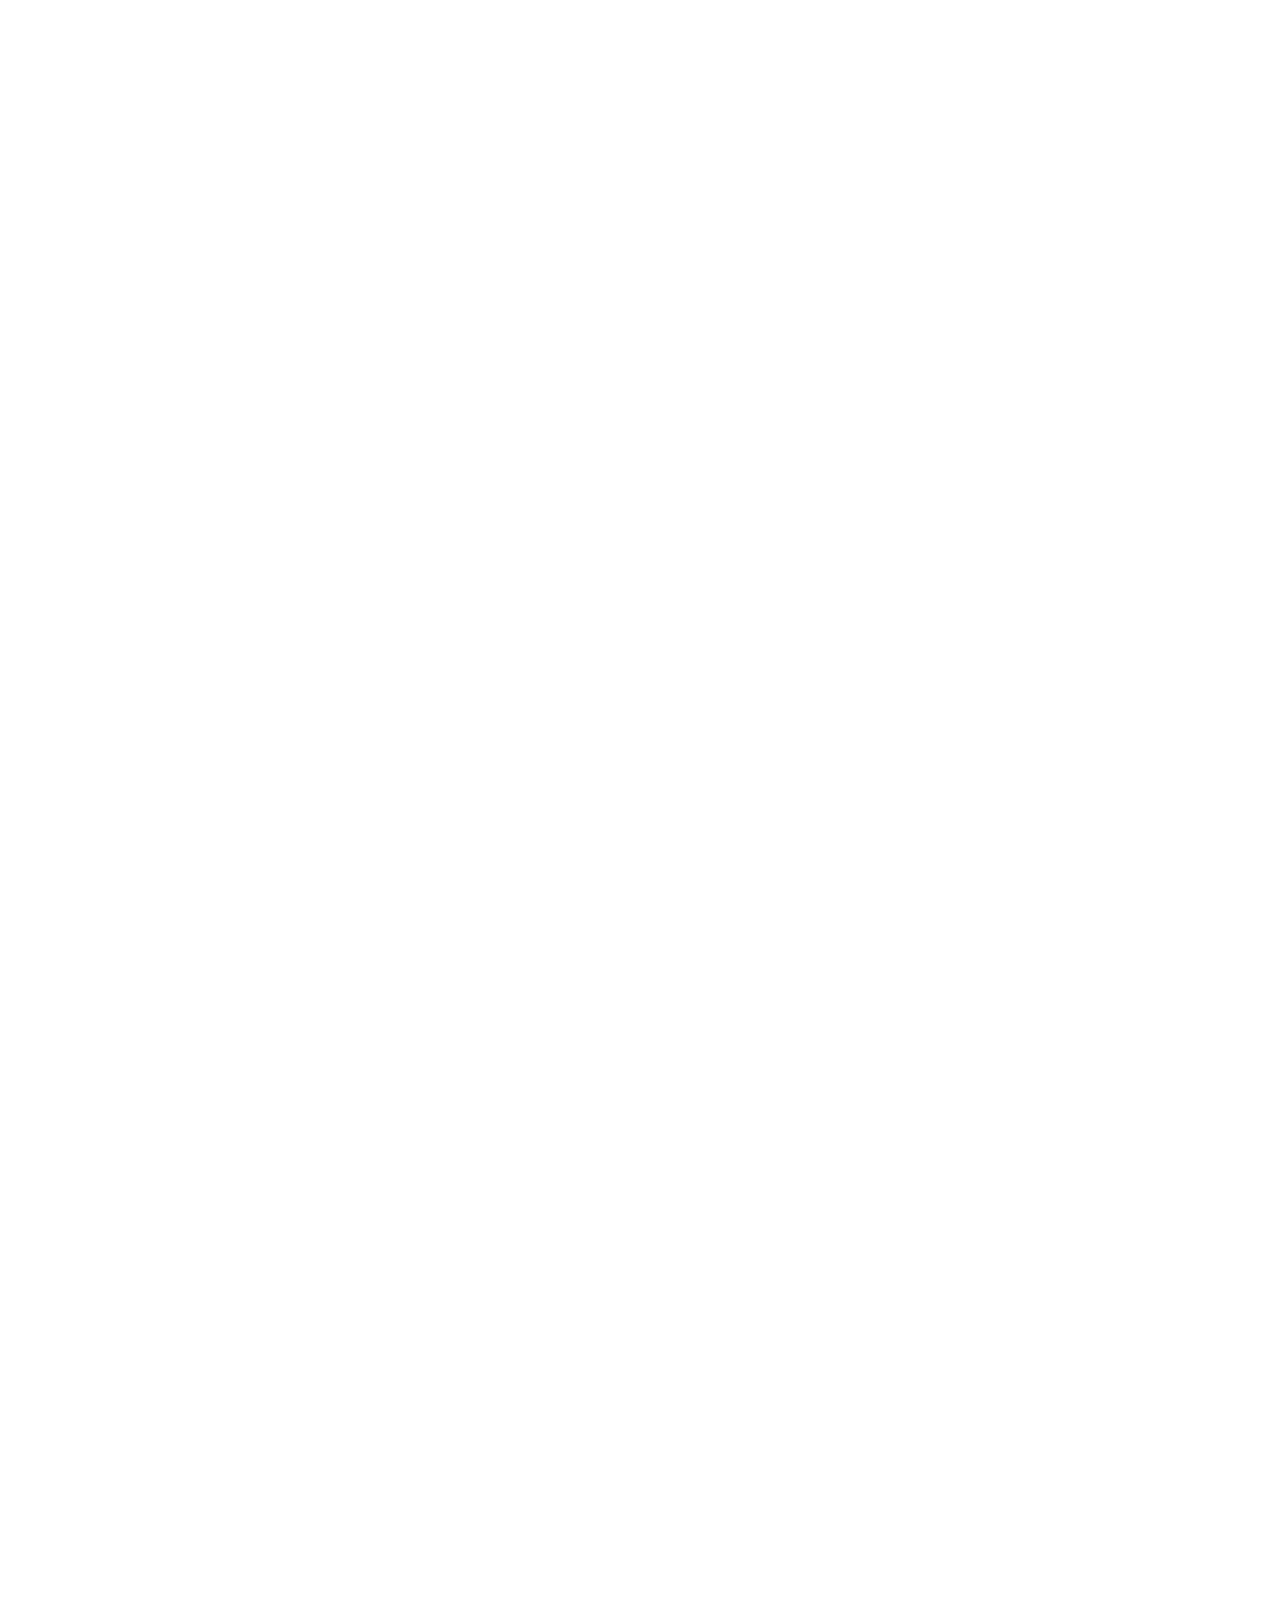
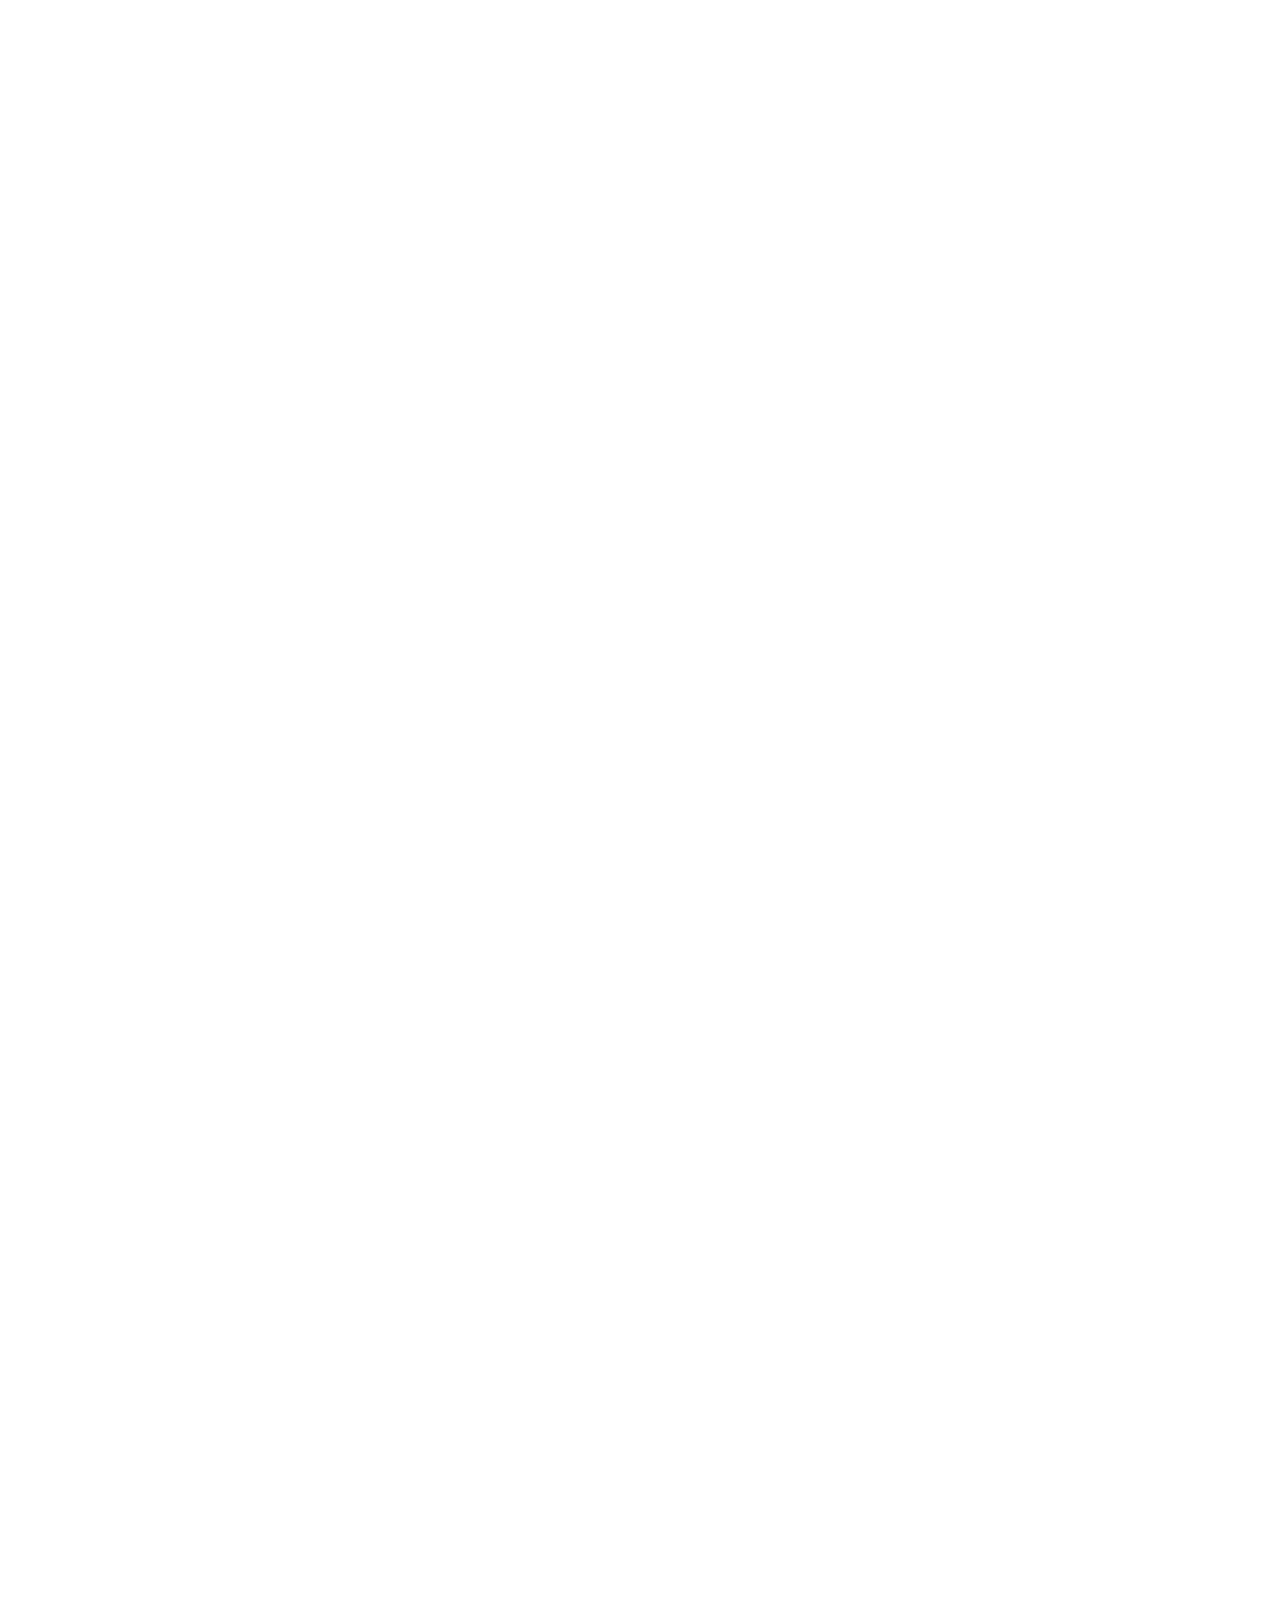
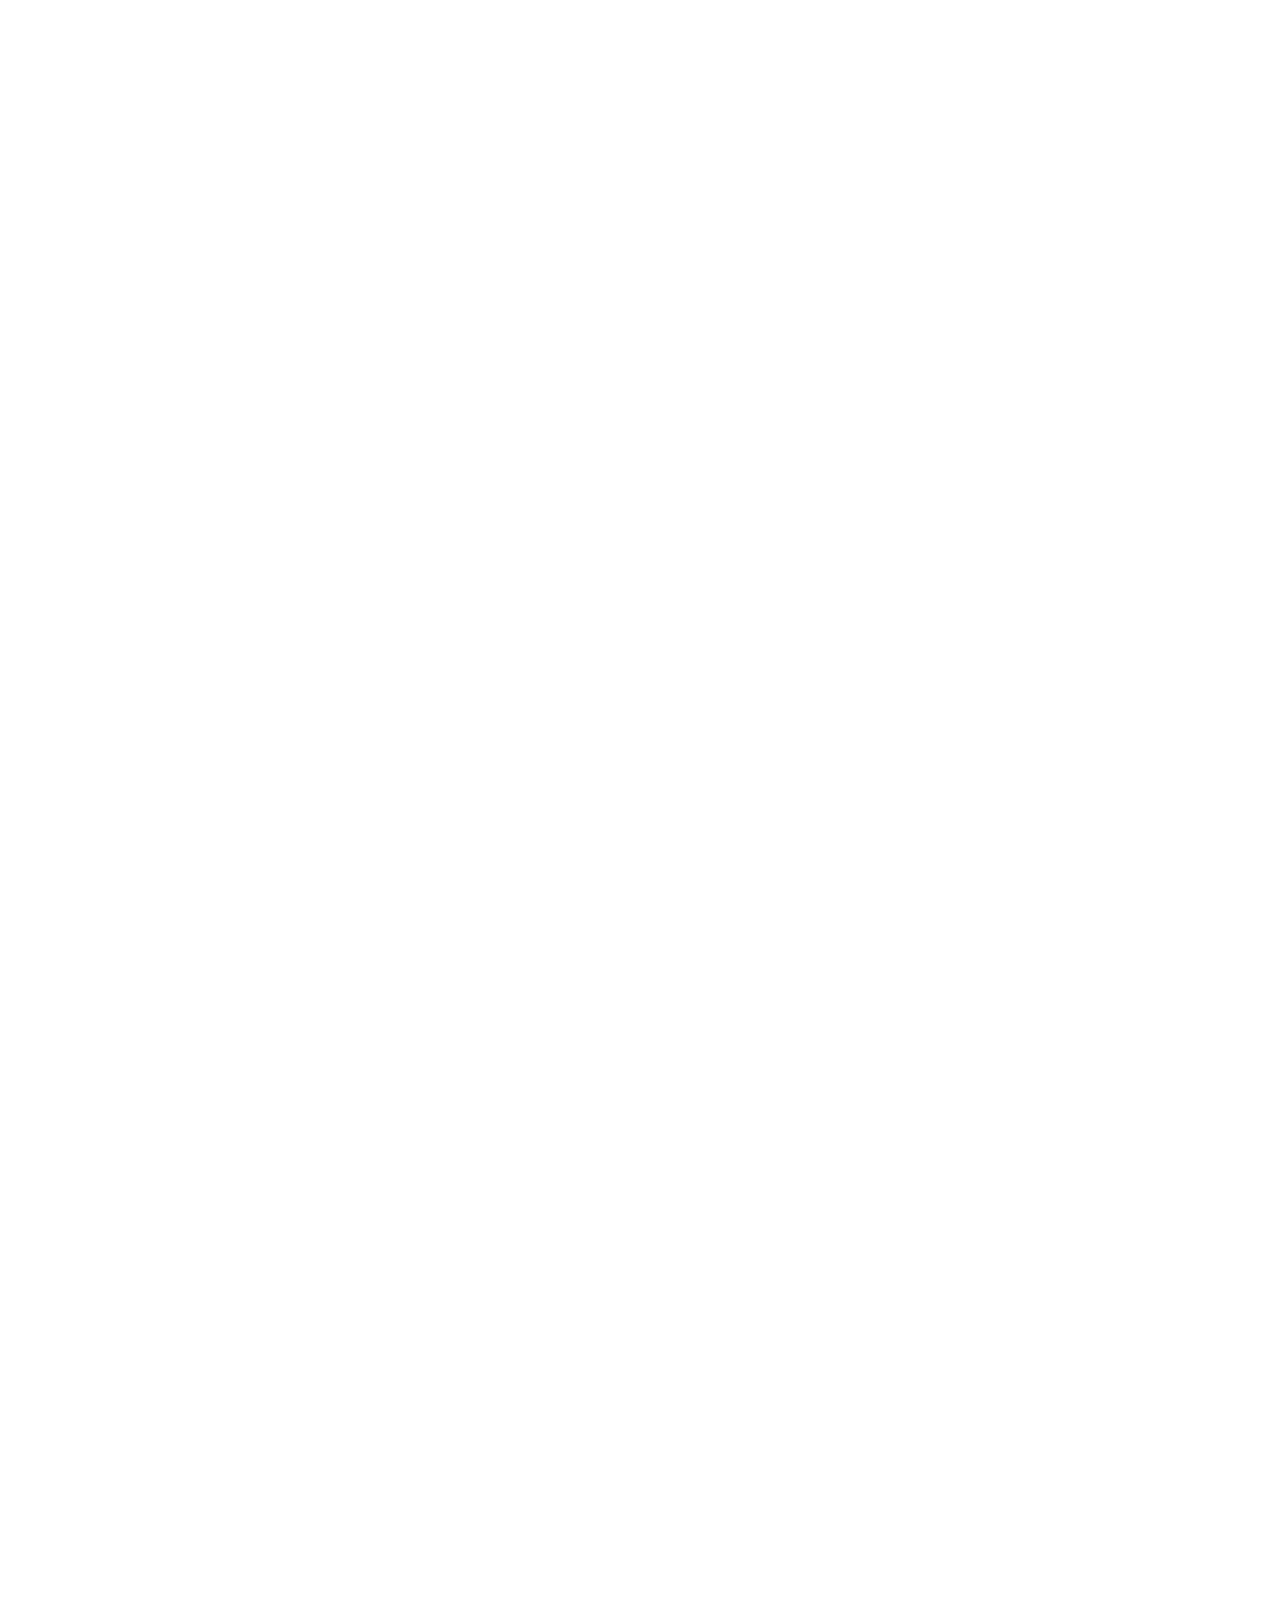
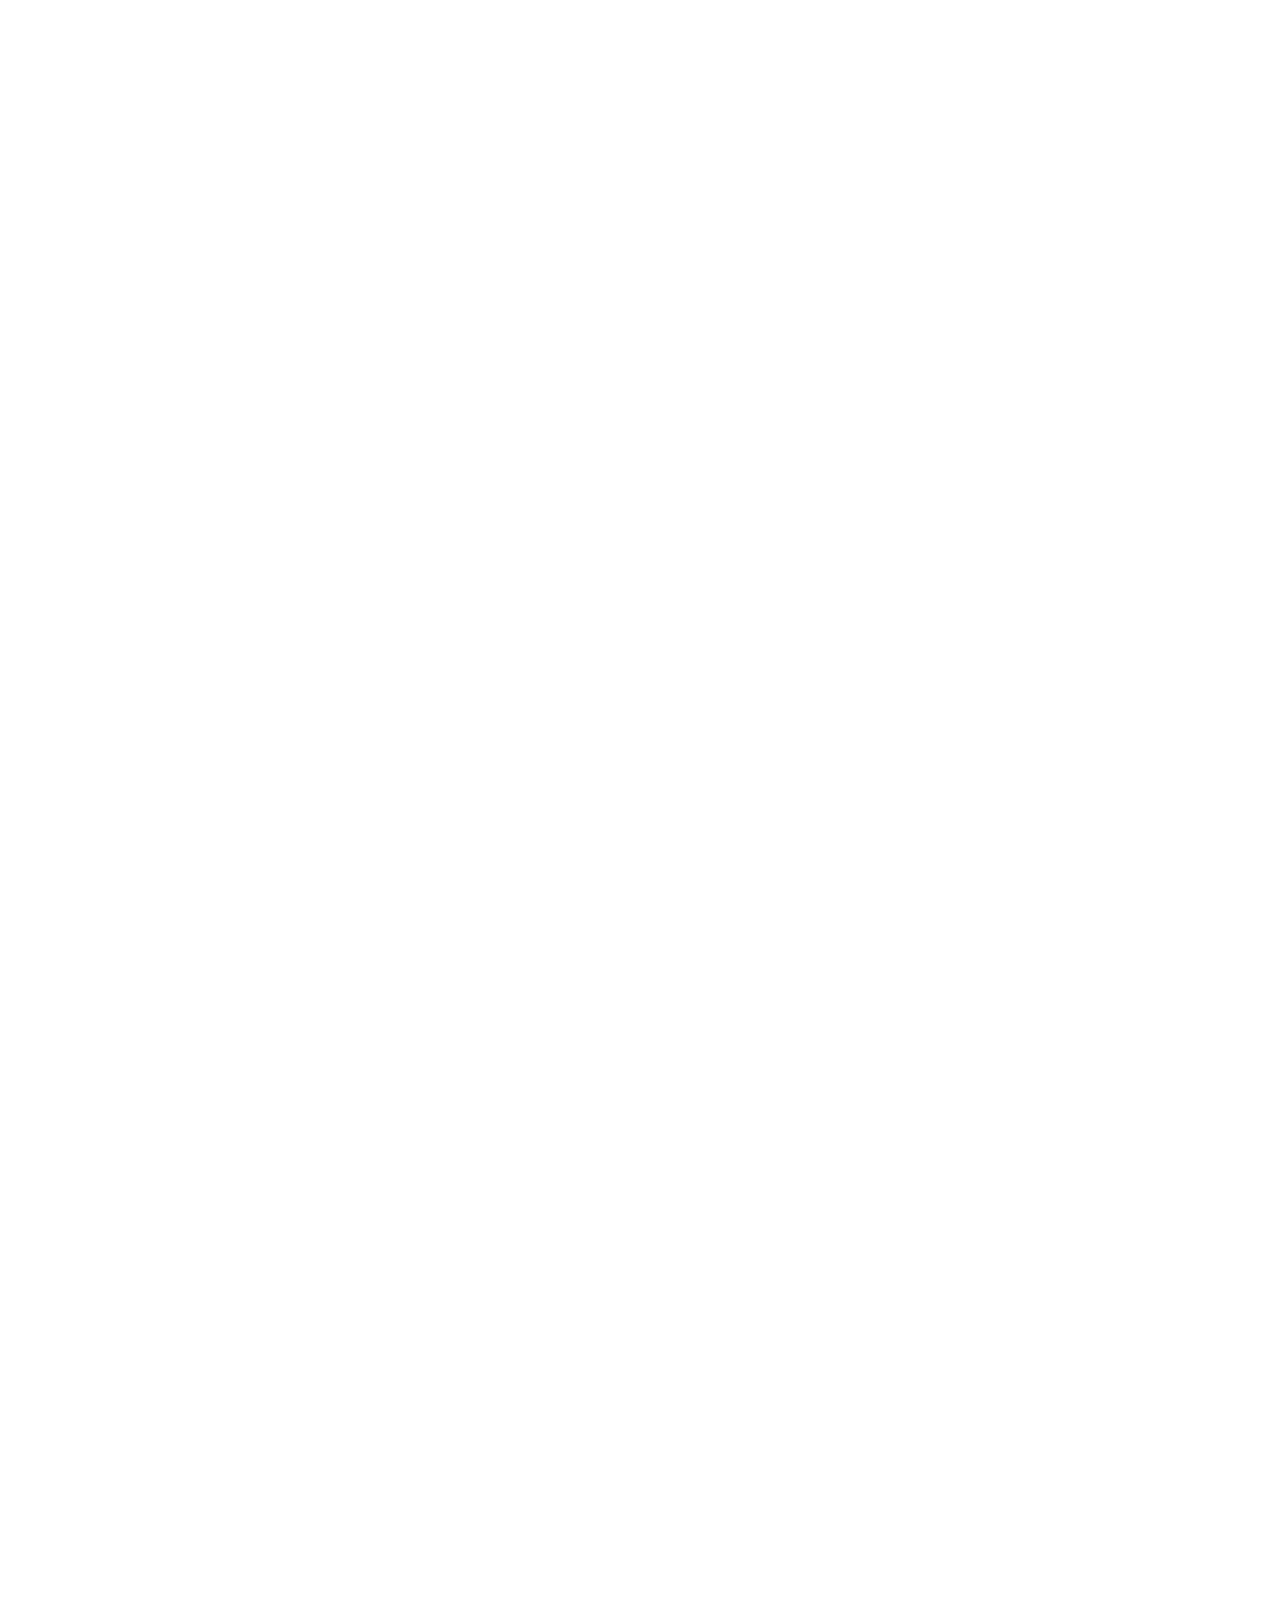
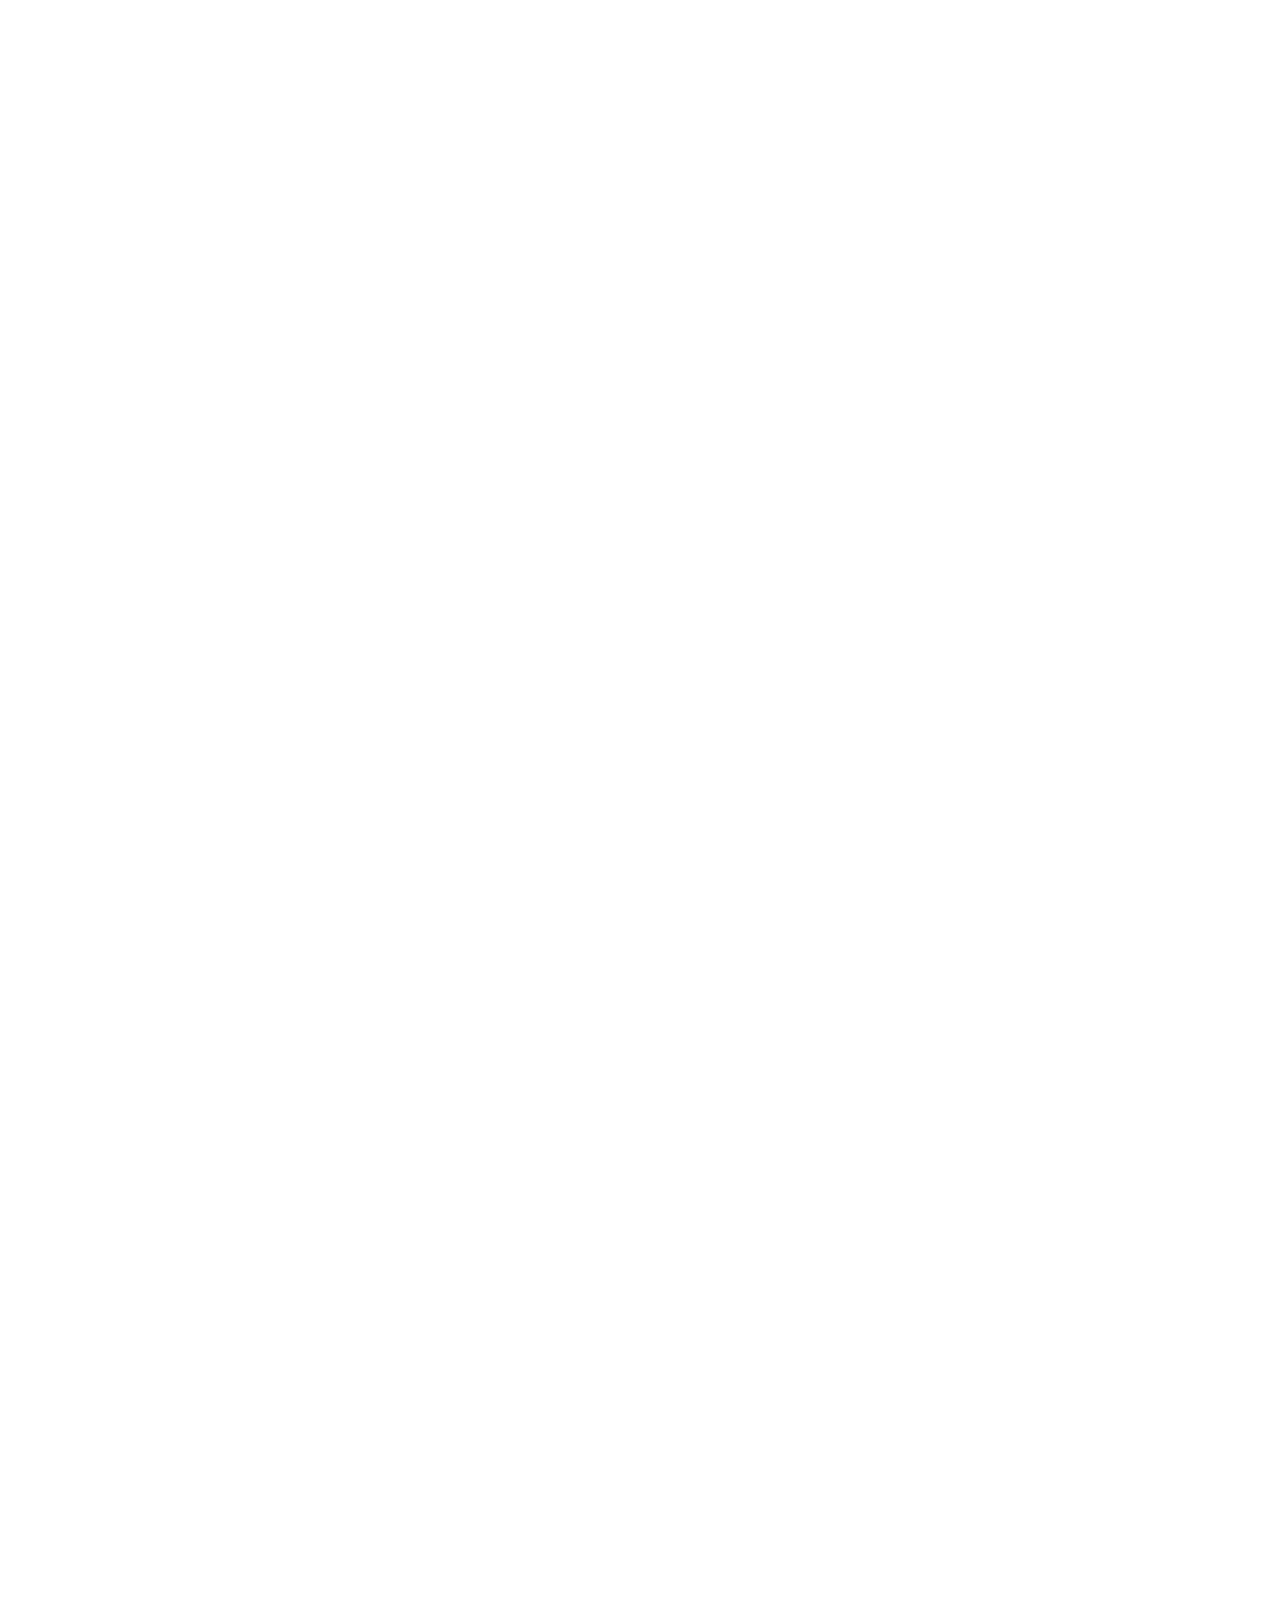
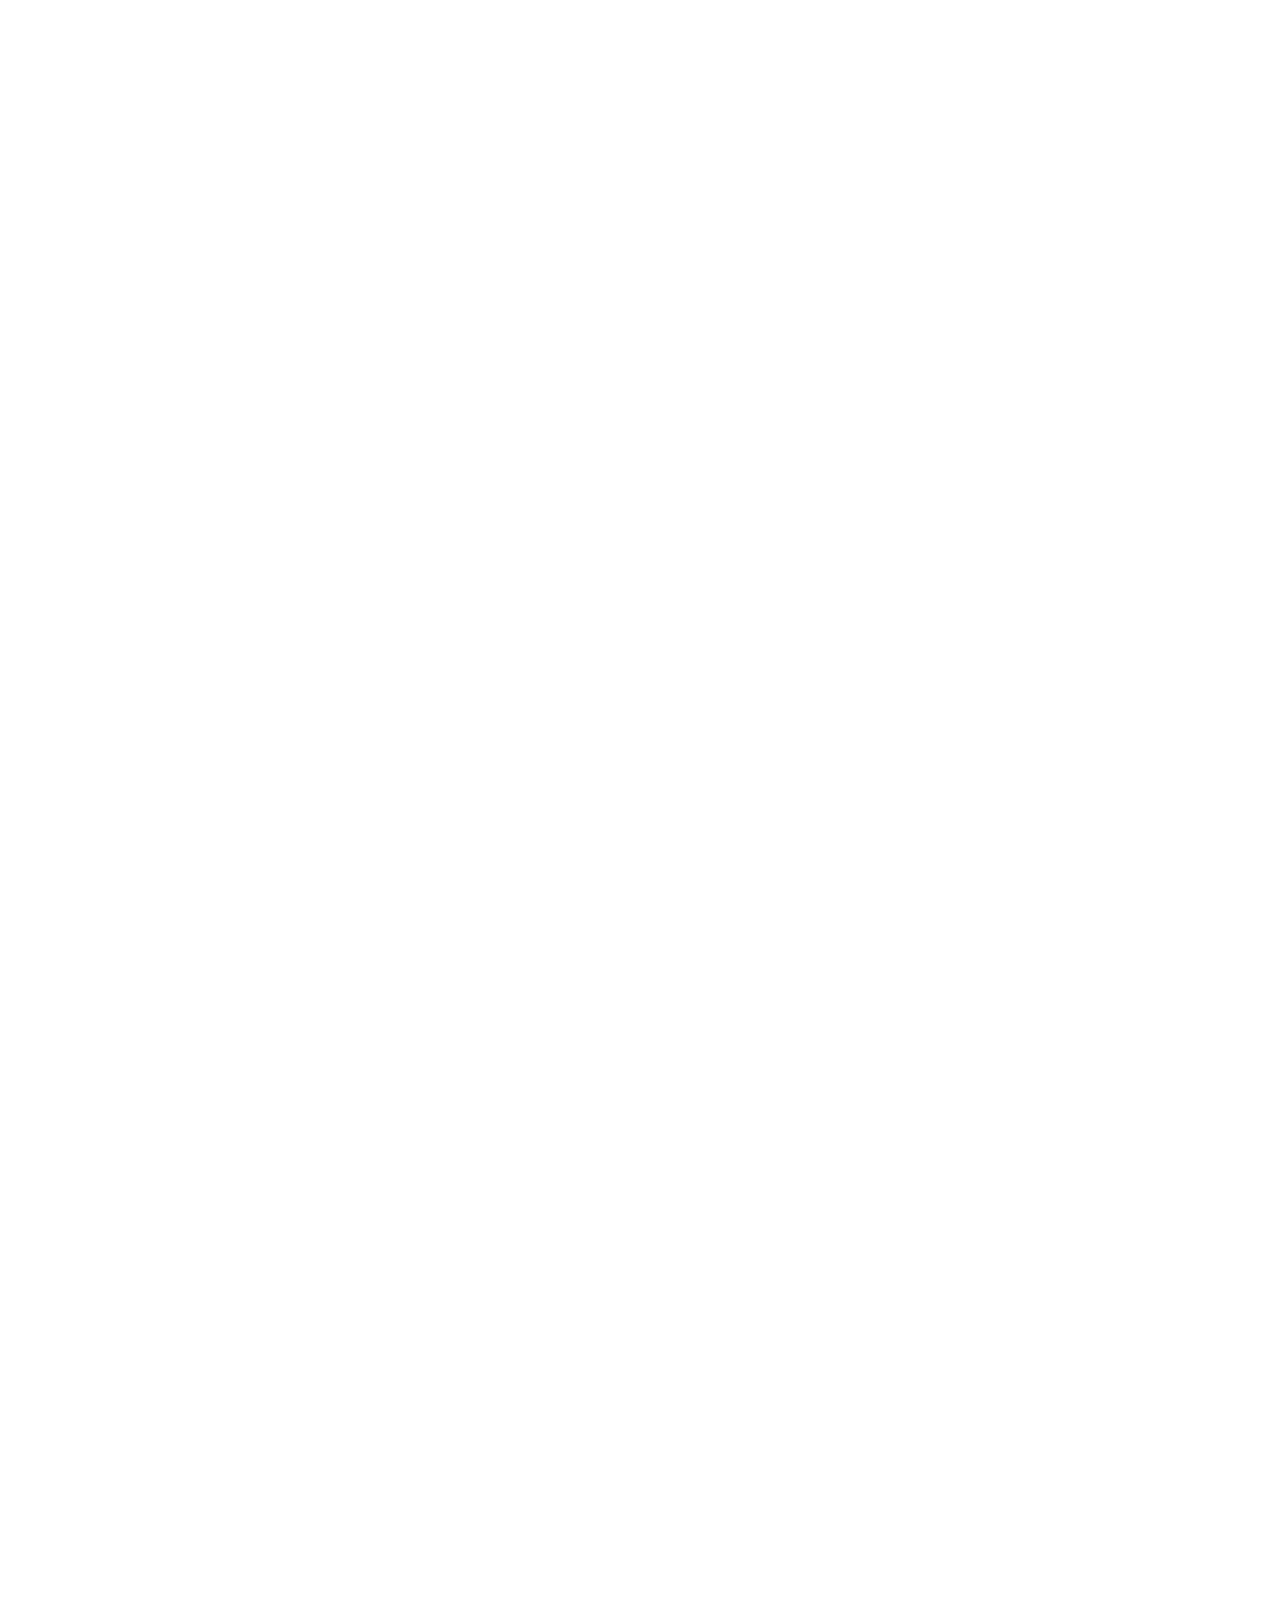
==== commit 1f00611e: "Site updated: 2023-11-08 16:27:03" ====
--- a/index.html
+++ b/index.html
@@ -170,7 +170,7 @@
               <span class="post-meta-item-text">Posted on</span>
               
 
-              <time title="Created: 2023-11-08 11:17:25 / Modified: 11:21:52" itemprop="dateCreated datePublished" datetime="2023-11-08T11:17:25+08:00">2023-11-08</time>
+              <time title="Created: 2023-11-08 11:17:25 / Modified: 16:26:32" itemprop="dateCreated datePublished" datetime="2023-11-08T11:17:25+08:00">2023-11-08</time>
             </span>
 
           
@@ -185,7 +185,7 @@
 
       
           <p><img src="https://floating-1301673936.cos.ap-nanjing.myqcloud.com/uPic/F5292DCC-E0BC-4C2F-BA4F-6172BF2CDDEC.png" alt="F5292DCC-E0BC-4C2F-BA4F-6172BF2CDDEC" style="zoom:50%;" /><img src="https://floating-1301673936.cos.ap-nanjing.myqcloud.com/uPic/FA4416DA-9ABF-4F1C-8DA8-4DCED52077A3.png" alt="FA4416DA-9ABF-4F1C-8DA8-4DCED52077A3" style="zoom:25%;" /></p>
-<p>那里有一个人，处处都是同一个人。</p>
+<p>那里有一个人，处处有那个人。</p>
 
       
     </div>
